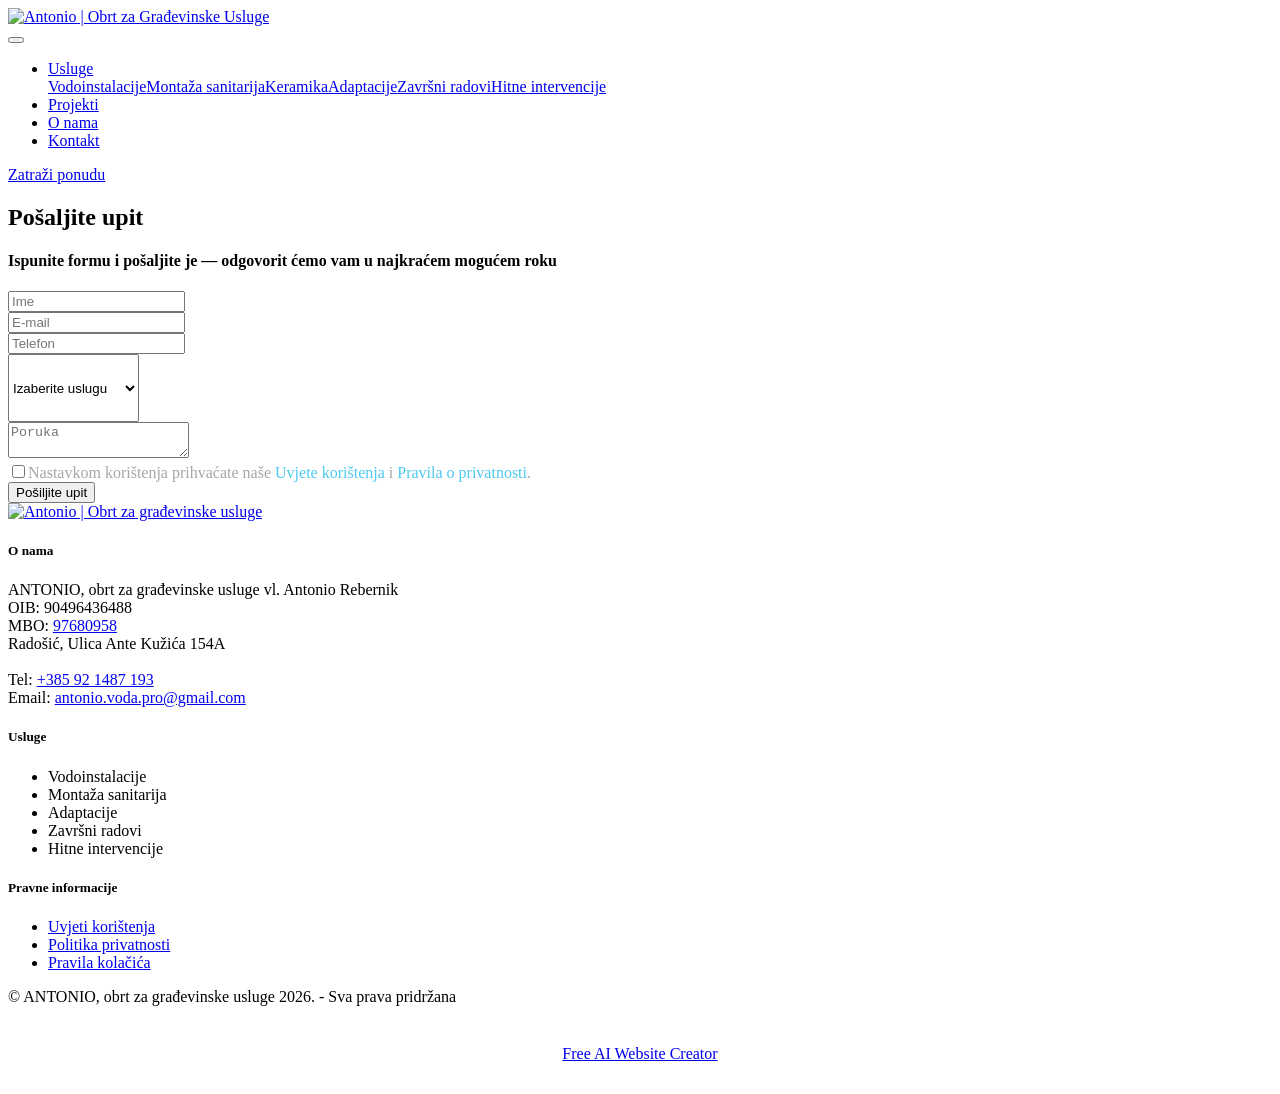
==== kontakt.html @ e512c2a2 "Add files via upload" ====
<!DOCTYPE html>
<html  >
<head>
  <!-- Site made with Mobirise Website Builder v6.1.12, https://mobirise.com -->
  <meta charset="UTF-8">
  <meta http-equiv="X-UA-Compatible" content="IE=edge">
  <meta name="generator" content="Mobirise v6.1.12, mobirise.com">
  <meta name="viewport" content="width=device-width, initial-scale=1, minimum-scale=1">
  <link rel="shortcut icon" href="assets/images/favicon2.svg" type="image/x-icon">
  <meta name="description" content="Kontaktirajte nas za vodoinstalacije, keramiku i adaptacije, od Splita do Šibenika. Pozovite nas ili pošaljite upit – odgovaramo brzo, besplatna procjena.">
  
  
  <title>Kontakt | Antonio - Građevinske usluge, vodoinstalacije, keramika i kompletne adaptacije</title>
  <link rel="stylesheet" href="assets/web/assets/mobirise-icons2/mobirise2.css">
  <link rel="stylesheet" href="assets/bootstrap/css/bootstrap.min.css">
  <link rel="stylesheet" href="assets/web/assets/gdpr-plugin/gdpr-styles.css">
  <link rel="stylesheet" href="assets/animatecss/animate.css">
  <link rel="stylesheet" href="assets/dropdown/css/style.css">
  <link rel="stylesheet" href="assets/socicon/css/styles.css">
  <link rel="stylesheet" href="assets/theme/css/style.css">
  <link rel="preload" href="https://fonts.googleapis.com/css?family=Jost:100,200,300,400,500,600,700,800,900,100i,200i,300i,400i,500i,600i,700i,800i,900i&display=swap" as="style" onload="this.onload=null;this.rel='stylesheet'">
  <noscript><link rel="stylesheet" href="https://fonts.googleapis.com/css?family=Jost:100,200,300,400,500,600,700,800,900,100i,200i,300i,400i,500i,600i,700i,800i,900i&display=swap"></noscript>
  <link rel="preload" as="style" href="assets/mobirise/css/mbr-additional.css?v=GSb7uT"><link rel="stylesheet" href="assets/mobirise/css/mbr-additional.css?v=GSb7uT" type="text/css">

  
  
  
</head>
<body>
  
  <section data-bs-version="5.1" class="menu menu6 cid-vfQd8qtDej" once="menu" id="menu06-13">
	

	<nav class="navbar navbar-dropdown opacityScrollOff navbar-fixed-top navbar-expand-lg">
		<div class="container">
			<div class="navbar-brand">
				<span class="navbar-logo">
					<a href="index.html">
						<img src="assets/images/main-logo-simple-no-stroke-2-white-description.svg" alt="Antonio | Obrt za Građevinske Usluge" style="height: 3rem;">
					</a>
				</span>
				
			</div>
			<button class="navbar-toggler" type="button" data-toggle="collapse" data-bs-toggle="collapse" data-target="#navbarSupportedContent" data-bs-target="#navbarSupportedContent" aria-controls="navbarNavAltMarkup" aria-expanded="false" aria-label="Toggle navigation">
				<div class="hamburger">
					<span></span>
					<span></span>
					<span></span>
					<span></span>
				</div>
			</button>
			<div class="collapse navbar-collapse opacityScrollOff" id="navbarSupportedContent">
				<ul class="navbar-nav nav-dropdown" data-app-modern-menu="true"><li class="nav-item dropdown">
						<a class="nav-link link text-white text-primary dropdown-toggle show display-4" href="index.html#article11-8" data-toggle="dropdown-submenu" data-bs-toggle="dropdown" data-bs-auto-close="outside" aria-expanded="false">Usluge<br></a><div class="dropdown-menu show" aria-labelledby="dropdown-453" data-bs-popper="none"><a class="text-white text-primary dropdown-item display-4" href="index.html#pricing02-7">Vodoinstalacije</a><a class="text-white text-primary dropdown-item display-4" href="index.html#pricing02-7">Montaža sanitarija</a><a class="text-white text-primary dropdown-item display-4" href="index.html#pricing02-7">Keramika</a><a class="text-white text-primary dropdown-item display-4" href="index.html#pricing02-7" aria-expanded="false">Adaptacije</a><a class="text-white text-primary dropdown-item display-4" href="index.html#pricing02-7">Završni radovi</a><a class="text-white text-primary dropdown-item display-4" href="index.html#pricing02-7">Hitne intervencije</a></div>
					</li>
					<li class="nav-item">
						<a class="nav-link link text-white text-primary display-4" href="uskoro.html" aria-expanded="false">Projekti</a>
					</li>
					<li class="nav-item">
						<a class="nav-link link text-white text-primary display-4" href="index.html#footer4-6">O nama</a>
					</li><li class="nav-item"><a class="nav-link link text-white text-primary display-4" href="kontakt.html">Kontakt</a></li></ul>
				<div class="icons-menu">
					<a class="iconfont-wrapper" href="tel:+385921487193">
						<span class="p-2 mbr-iconfont mobi-mbri-phone mobi-mbri"></span>
					</a>
					<a class="iconfont-wrapper" href="https://wa.me/385921487193">
						<span class="p-2 mbr-iconfont socicon-whatsapp socicon"></span>
					</a>
					<a class="iconfont-wrapper" href="mailto:antonio.voda.pro@gmail.com">
						<span class="p-2 mbr-iconfont mobi-mbri-letter mobi-mbri"></span>
					</a>
					
				</div>
				<div class="navbar-buttons mbr-section-btn"><a class="btn btn-primary display-4" href="https://mobiri.se">Zatraži ponudu</a></div>
			</div>
		</div>
	</nav>
</section>

<section data-bs-version="5.1" class="form5 cid-vfPHFAt8PH" id="form02-p">
    
    
    <div class="container">
        <div class="row justify-content-center">
            <div class="col-12 content-head">
                <div class="mbr-section-head mb-5">
                    <h2 class="mbr-section-title mbr-fonts-style align-center mb-0 display-1"><strong>Pošaljite upit</strong></h2>
                    <h4 class="mbr-section-subtitle mbr-fonts-style align-center mb-0 mt-4 display-7">Ispunite formu i pošaljite je — odgovorit ćemo vam u najkraćem mogućem roku</h4>
                </div>
            </div>
        </div>
        <div class="row justify-content-center">
            <div class="col-lg-8 mx-auto mbr-form" data-form-type="formoid">
                <form action="https://formspree.io/f/mkopprjq" method="POST" class="mbr-form form-with-styler">
                    <div class="row">
                        <div hidden="hidden" data-form-alert="" class="alert alert-success col-12">Vaša poruka je poslana! Odgovorit ćemo vam u najkraćem mogućem roku</div>
                        <div hidden="hidden" data-form-alert-danger="" class="alert alert-danger col-12">
                            Oops...! some problem!
                        </div>
                    </div>
                    <div class="dragArea row">
                        <div class="col-md col-sm-6 form-group mb-3" data-for="name">
                            <input type="text" name="name" placeholder="Ime" data-form-field="name" class="form-control" value="" id="name-form02-p">
                        </div>
                        <div class="col-md col-sm-6 form-group mb-3" data-for="email">
                            <input type="email" name="email" placeholder="E-mail" data-form-field="email" class="form-control" value="" id="email-form02-p">
                        </div>
                        <div class="col-12 form-group mb-3" data-for="phone">
                            <input type="tel" name="phone" placeholder="Telefon" data-form-field="phone" class="form-control" value="" id="phone-form02-p">
                        </div>
                        <div class="col-12 form-group mb-3" data-for="usluga">
                            <select name="usluga" placeholder="Usluga" data-form-field="usluga" class="form-control" value="" id="usluga-form02-p" style="height: 67.5px">
                                <option value="default" disabled selected>Izaberite uslugu</option>
                                <option value="Vodoinstalacije">Vodoinstalacije</option>
                                <option value="Montaža sanitarije">Montaža sanitarija</option>
                                <option value="Keramika">Keramika</option>
                                <option value="Adaptacija">Adaptacija</option>
                                <option value="Završni radovi">Završni radovi</option>
                            </select>
                        </div>
                        <div class="col-12 form-group mb-3" data-for="textarea">
                            <textarea name="textarea" placeholder="Poruka" data-form-field="textarea" class="form-control" id="textarea-form02-p"></textarea>
                        </div>
                        <span class="gdpr-block">
                            <label><span class="textGDPR display-7" style="color: #a7a7a7"><input type="checkbox" name="gdpr" id="gdpr-form02-p" required="">Nastavkom korištenja prihvaćate naše <a style="color: #4cc9f0; text-decoration: none;" href="uvjeti-koristenja.html">Uvjete korištenja</a> i <a style="color: #4cc9f0; text-decoration: none;" href="privatnost.html">Pravila o privatnosti</a>.</span></label>
                        </span>
                        <div class="col-lg-12 col-md-12 col-sm-12 align-center mbr-section-btn"><button type="submit" class="btn btn-primary display-7">Pošiljite upit</button></div>
                    </div>
                    <input type="hidden" name="_next" value="index.html">
				    <input type="hidden" name="_subject" value="Antonio Voda - Upit">
				    <input type="hidden" name="_replyto" value="email">
                </form>
            </div>
        </div>
    </div>
</section>

<section data-bs-version="5.1" class="footer4 cid-vfPmTUb1UZ" once="footers" id="footer4-o">

    

    
    
    <div class="container">
        <div class="row mbr-white">
            <div class="col-6 col-lg-3">
                <div class="media-wrap col-md-12 col-12">
                    <a href="index.html">
                        <img src="assets/images/main-logo-simple-no-stroke-2-white-description.svg" alt="Antonio | Obrt za građevinske usluge">
                    </a>
                </div>
            </div>
            <div class="col-12 col-md-6 col-lg-3">
                <h5 class="mbr-section-subtitle mbr-fonts-style mb-2 display-7">
                    <strong>O nama</strong></h5>
                <p class="mbr-text mbr-fonts-style mb-4 display-4">ANTONIO, obrt za građevinske usluge vl. Antonio Rebernik<br>OIB: 90496436488<br>MBO: <a href="https://pretrazivac-obrta.gov.hr/detalji.htm?id=1774368" class="text-primary" target="_blank">97680958</a><br>Radošić, Ulica Ante Kužića 154A<br><br>Tel: <a href="tel:+385921487193" class="text-primary">+385 92 1487 193</a><br>Email: <a href="mailto:antonio.voda.pro@gmail.com" class="text-primary">antonio.voda.pro@gmail.com</a></p>
                
                
            </div>
            <div class="col-12 col-md-6 col-lg-3">
                <h5 class="mbr-section-subtitle mbr-fonts-style mb-2 display-7">
                    <strong>Usluge</strong></h5>
                <ul class="list mbr-fonts-style display-4">
                    <li class="mbr-text item-wrap">Vodoinstalacije</li><li class="mbr-text item-wrap">Montaža sanitarija</li><li class="mbr-text item-wrap">Adaptacije</li><li class="mbr-text item-wrap">Završni radovi</li><li class="mbr-text item-wrap">Hitne intervencije</li>
                </ul>
            </div>
            <div class="col-12 col-md-6 col-lg-3">
                <h5 class="mbr-section-subtitle mbr-fonts-style mb-2 display-7">
                    <strong>Pravne informacije</strong></h5>
                <ul class="list mbr-fonts-style display-4">
                    <li class="mbr-text item-wrap"><a href="uvjeti-koristenja.html" class="text-primary">Uvjeti korištenja</a></li><li class="mbr-text item-wrap"><a href="privatnost.html" class="text-primary">Politika privatnosti</a></li><li class="mbr-text item-wrap"><a href="kolacici.html" class="text-primary">Pravila kolačića</a></li>
                </ul>
            </div>
            <div class="col-12 mt-4">
                <p class="mbr-text mb-0 mbr-fonts-style copyright align-center display-7">
                    © ANTONIO, obrt za građevinske usluge 2026. - Sva prava pridržana
                </p>
            </div>
        </div>
    </div>
</section><section class="display-7" style="padding: 0;align-items: center;justify-content: center;flex-wrap: wrap;    align-content: center;display: flex;position: relative;height: 4rem;"><a href="https://mobiri.se/" style="flex: 1 1;height: 4rem;position: absolute;width: 100%;z-index: 1;"><img alt="" style="height: 4rem;" src="[data-uri]"></a><p style="margin: 0;text-align: center;" class="display-7">&#8204;</p><a style="z-index:1" href="https://mobirise.com/builder/ai-website-creator.html">Free AI Website Creator</a></section><script type="text/plain" data-src="assets/bootstrap/js/bootstrap.bundle.min.js"></script><script src="assets/web/assets/cookies-alert-plugin/cookies-alert-core.js"></script><script src="assets/web/assets/cookies-alert-plugin/cookies-alert-script.js"></script><script type="text/plain" data-src="assets/smoothscroll/smooth-scroll.js"></script><script type="text/plain" data-src="assets/ytplayer/index.js"></script><script type="text/plain" data-src="assets/dropdown/js/navbar-dropdown.js"></script><script type="text/plain" data-src="assets/theme/js/script.js"></script><script type="text/plain" data-src="assets/formoid/formoid.min.js"></script>
  
  
<input name="cookieData" type="hidden" data-cookie-cookiesAlertType='2' data-cookie-customDialogSelector='null' data-cookie-colorText='#bbbbbb' data-cookie-colorBg='rgb(13, 27, 42)' data-cookie-opacityOverlay='0' data-cookie-bgOpacity='100' data-cookie-textButton='Prihvati' data-cookie-rejectText='Odbij' data-cookie-colorButton='#2e8de8' data-cookie-rejectColor='#ffffff' data-cookie-colorLink='#4cc9f0' data-cookie-underlineLink='true' data-cookie-text="Koristimo kolačiće kako bismo vam pružili najbolje iskustvo kako je navedeno u <a href='kolacici.html'>pravilima o kolačićima</a>. Odbijanje kolačića može učiniti neke značajke nedostupnima.">
    <input name="animation" type="hidden">
  </body>
</html>
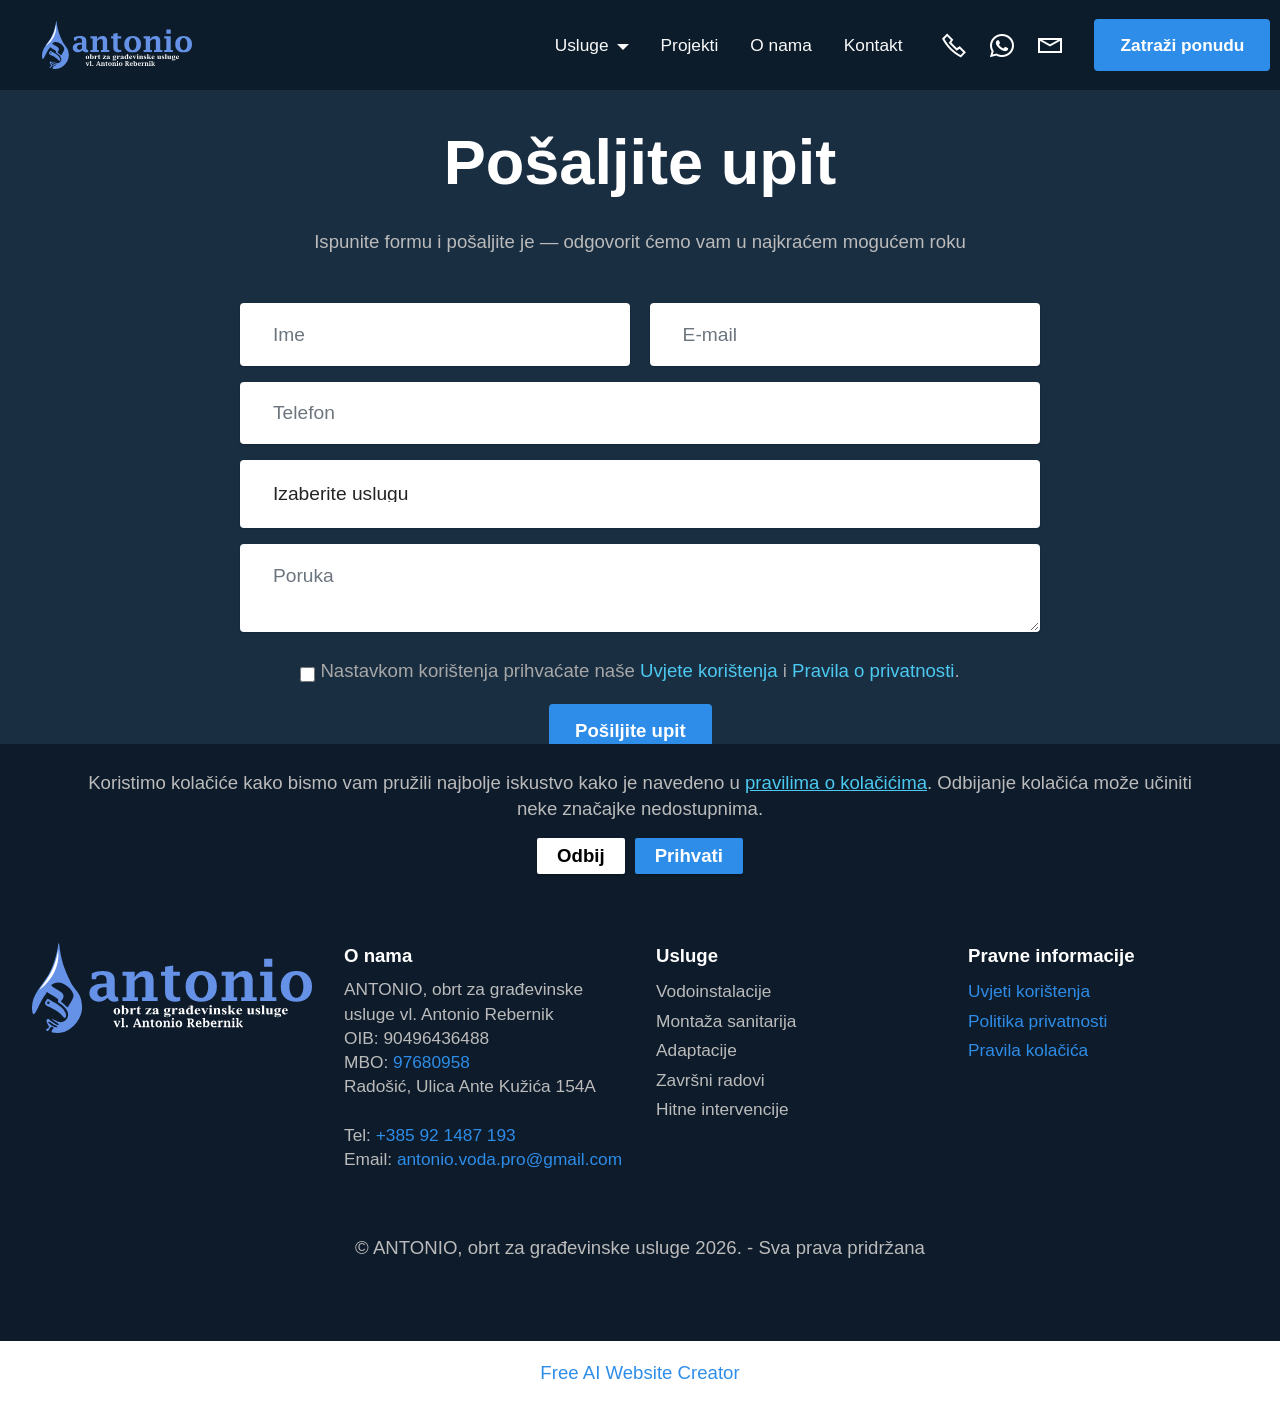
==== commit 2455aed5: "Update kontakt.html" ====
--- a/kontakt.html
+++ b/kontakt.html
@@ -178,10 +178,20 @@
             </div>
         </div>
     </div>
-</section><section class="display-7" style="padding: 0;align-items: center;justify-content: center;flex-wrap: wrap;    align-content: center;display: flex;position: relative;height: 4rem;"><a href="https://mobiri.se/" style="flex: 1 1;height: 4rem;position: absolute;width: 100%;z-index: 1;"><img alt="" style="height: 4rem;" src="[data-uri]"></a><p style="margin: 0;text-align: center;" class="display-7">&#8204;</p><a style="z-index:1" href="https://mobirise.com/builder/ai-website-creator.html">Free AI Website Creator</a></section><script type="text/plain" data-src="assets/bootstrap/js/bootstrap.bundle.min.js"></script><script src="assets/web/assets/cookies-alert-plugin/cookies-alert-core.js"></script><script src="assets/web/assets/cookies-alert-plugin/cookies-alert-script.js"></script><script type="text/plain" data-src="assets/smoothscroll/smooth-scroll.js"></script><script type="text/plain" data-src="assets/ytplayer/index.js"></script><script type="text/plain" data-src="assets/dropdown/js/navbar-dropdown.js"></script><script type="text/plain" data-src="assets/theme/js/script.js"></script><script type="text/plain" data-src="assets/formoid/formoid.min.js"></script>
+</section>
+<section class="display-7" style="padding: 0;align-items: center;justify-content: center;flex-wrap: wrap;    align-content: center;display: flex;position: relative;height: 4rem;"><a href="https://mobiri.se/" style="flex: 1 1;height: 4rem;position: absolute;width: 100%;z-index: 1;"><img alt="" style="height: 4rem;" src="[data-uri]"></a><p style="margin: 0;text-align: center;" class="display-7">&#8204;</p><a style="z-index:1" href="https://mobirise.com/builder/ai-website-creator.html">Free AI Website Creator</a></section>
+
+<script type="text/plain" data-src="assets/bootstrap/js/bootstrap.bundle.min.js"></script>
+<script src="assets/web/assets/cookies-alert-plugin/cookies-alert-core.js"></script>
+<script src="assets/web/assets/cookies-alert-plugin/cookies-alert-script.js"></script>
+<script type="text/plain" data-src="assets/smoothscroll/smooth-scroll.js"></script>
+<script type="text/plain" data-src="assets/ytplayer/index.js"></script>
+<script type="text/plain" data-src="assets/dropdown/js/navbar-dropdown.js"></script>
+<script type="text/plain" data-src="assets/theme/js/script.js"></script>
+<!--<script type="text/plain" data-src="assets/formoid/formoid.min.js"></script>-->
   
   
 <input name="cookieData" type="hidden" data-cookie-cookiesAlertType='2' data-cookie-customDialogSelector='null' data-cookie-colorText='#bbbbbb' data-cookie-colorBg='rgb(13, 27, 42)' data-cookie-opacityOverlay='0' data-cookie-bgOpacity='100' data-cookie-textButton='Prihvati' data-cookie-rejectText='Odbij' data-cookie-colorButton='#2e8de8' data-cookie-rejectColor='#ffffff' data-cookie-colorLink='#4cc9f0' data-cookie-underlineLink='true' data-cookie-text="Koristimo kolačiće kako bismo vam pružili najbolje iskustvo kako je navedeno u <a href='kolacici.html'>pravilima o kolačićima</a>. Odbijanje kolačića može učiniti neke značajke nedostupnima.">
     <input name="animation" type="hidden">
   </body>
-</html>+</html>
--- a/assets/web/assets/mobirise-icons2/mobirise2.css
+++ b/assets/web/assets/mobirise-icons2/mobirise2.css
@@ -0,0 +1,499 @@
+@font-face {
+  font-family: 'Moririse2';
+  font-display: swap;
+  src:  url('mobirise2.eot?f2bix4');
+  src:  url('mobirise2.eot?f2bix4#iefix') format('embedded-opentype'),
+    url('mobirise2.woff2?f2bix4') format('woff2'),
+    url('mobirise2.woff?f2bix4') format('woff'),
+    url('mobirise2.ttf?f2bix4') format('truetype'),
+    url('mobirise2.svg?f2bix4#mobirise2') format('svg');
+  font-weight: normal;
+  font-style: normal;
+}
+
+[class^="mobi-"], [class*=" mobi-"] {
+  /* use !important to prevent issues with browser extensions that change fonts */
+  font-family: 'Moririse2' !important;
+  speak: none;
+  font-style: normal;
+  font-weight: normal;
+  font-variant: normal;
+  text-transform: none;
+  line-height: 1;
+
+  /* Better Font Rendering =========== */
+  -webkit-font-smoothing: antialiased;
+  -moz-osx-font-smoothing: grayscale;
+}
+
+.mobi-mbri-add-submenu:before {
+  content: "\e900";
+}
+.mobi-mbri-alert:before {
+  content: "\e901";
+}
+.mobi-mbri-align-center:before {
+  content: "\e902";
+}
+.mobi-mbri-align-justify:before {
+  content: "\e903";
+}
+.mobi-mbri-align-left:before {
+  content: "\e904";
+}
+.mobi-mbri-align-right:before {
+  content: "\e905";
+}
+.mobi-mbri-android:before {
+  content: "\e906";
+}
+.mobi-mbri-apple:before {
+  content: "\e907";
+}
+.mobi-mbri-arrow-down:before {
+  content: "\e908";
+}
+.mobi-mbri-arrow-next:before {
+  content: "\e909";
+}
+.mobi-mbri-arrow-prev:before {
+  content: "\e90a";
+}
+.mobi-mbri-arrow-up:before {
+  content: "\e90b";
+}
+.mobi-mbri-bold:before {
+  content: "\e90c";
+}
+.mobi-mbri-bookmark:before {
+  content: "\e90d";
+}
+.mobi-mbri-bootstrap:before {
+  content: "\e90e";
+}
+.mobi-mbri-briefcase:before {
+  content: "\e90f";
+}
+.mobi-mbri-browse:before {
+  content: "\e910";
+}
+.mobi-mbri-bulleted-list:before {
+  content: "\e911";
+}
+.mobi-mbri-calendar:before {
+  content: "\e912";
+}
+.mobi-mbri-camera:before {
+  content: "\e913";
+}
+.mobi-mbri-cart-add:before {
+  content: "\e914";
+}
+.mobi-mbri-cart-full:before {
+  content: "\e915";
+}
+.mobi-mbri-cash:before {
+  content: "\e916";
+}
+.mobi-mbri-change-style:before {
+  content: "\e917";
+}
+.mobi-mbri-chat:before {
+  content: "\e918";
+}
+.mobi-mbri-clock:before {
+  content: "\e919";
+}
+.mobi-mbri-close:before {
+  content: "\e91a";
+}
+.mobi-mbri-cloud:before {
+  content: "\e91b";
+}
+.mobi-mbri-code:before {
+  content: "\e91c";
+}
+.mobi-mbri-contact-form:before {
+  content: "\e91d";
+}
+.mobi-mbri-credit-card:before {
+  content: "\e91e";
+}
+.mobi-mbri-cursor-click:before {
+  content: "\e91f";
+}
+.mobi-mbri-cust-feedback:before {
+  content: "\e920";
+}
+.mobi-mbri-database:before {
+  content: "\e921";
+}
+.mobi-mbri-delivery:before {
+  content: "\e922";
+}
+.mobi-mbri-desktop:before {
+  content: "\e923";
+}
+.mobi-mbri-devices:before {
+  content: "\e924";
+}
+.mobi-mbri-down:before {
+  content: "\e925";
+}
+.mobi-mbri-download-2:before {
+  content: "\e926";
+}
+.mobi-mbri-download:before {
+  content: "\e927";
+}
+.mobi-mbri-drag-n-drop-2:before {
+  content: "\e928";
+}
+.mobi-mbri-drag-n-drop:before {
+  content: "\e929";
+}
+.mobi-mbri-edit-2:before {
+  content: "\e92a";
+}
+.mobi-mbri-edit:before {
+  content: "\e92b";
+}
+.mobi-mbri-error:before {
+  content: "\e92c";
+}
+.mobi-mbri-extension:before {
+  content: "\e92d";
+}
+.mobi-mbri-features:before {
+  content: "\e92e";
+}
+.mobi-mbri-file:before {
+  content: "\e92f";
+}
+.mobi-mbri-flag:before {
+  content: "\e930";
+}
+.mobi-mbri-folder:before {
+  content: "\e931";
+}
+.mobi-mbri-gift:before {
+  content: "\e932";
+}
+.mobi-mbri-github:before {
+  content: "\e933";
+}
+.mobi-mbri-globe-2:before {
+  content: "\e934";
+}
+.mobi-mbri-globe:before {
+  content: "\e935";
+}
+.mobi-mbri-growing-chart:before {
+  content: "\e936";
+}
+.mobi-mbri-hearth:before {
+  content: "\e937";
+}
+.mobi-mbri-help:before {
+  content: "\e938";
+}
+.mobi-mbri-home:before {
+  content: "\e939";
+}
+.mobi-mbri-hot-cup:before {
+  content: "\e93a";
+}
+.mobi-mbri-idea:before {
+  content: "\e93b";
+}
+.mobi-mbri-image-gallery:before {
+  content: "\e93c";
+}
+.mobi-mbri-image-slider:before {
+  content: "\e93d";
+}
+.mobi-mbri-info:before {
+  content: "\e93e";
+}
+.mobi-mbri-italic:before {
+  content: "\e93f";
+}
+.mobi-mbri-key:before {
+  content: "\e940";
+}
+.mobi-mbri-laptop:before {
+  content: "\e941";
+}
+.mobi-mbri-layers:before {
+  content: "\e942";
+}
+.mobi-mbri-left-right:before {
+  content: "\e943";
+}
+.mobi-mbri-left:before {
+  content: "\e944";
+}
+.mobi-mbri-letter:before {
+  content: "\e945";
+}
+.mobi-mbri-like:before {
+  content: "\e946";
+}
+.mobi-mbri-link:before {
+  content: "\e947";
+}
+.mobi-mbri-lock:before {
+  content: "\e948";
+}
+.mobi-mbri-login:before {
+  content: "\e949";
+}
+.mobi-mbri-logout:before {
+  content: "\e94a";
+}
+.mobi-mbri-magic-stick:before {
+  content: "\e94b";
+}
+.mobi-mbri-map-pin:before {
+  content: "\e94c";
+}
+.mobi-mbri-menu:before {
+  content: "\e94d";
+}
+.mobi-mbri-mobile-2:before {
+  content: "\e94e";
+}
+.mobi-mbri-mobile-horizontal:before {
+  content: "\e94f";
+}
+.mobi-mbri-mobile:before {
+  content: "\e950";
+}
+.mobi-mbri-mobirise:before {
+  content: "\e951";
+}
+.mobi-mbri-more-horizontal:before {
+  content: "\e952";
+}
+.mobi-mbri-more-vertical:before {
+  content: "\e953";
+}
+.mobi-mbri-music:before {
+  content: "\e954";
+}
+.mobi-mbri-new-file:before {
+  content: "\e955";
+}
+.mobi-mbri-numbered-list:before {
+  content: "\e956";
+}
+.mobi-mbri-opened-folder:before {
+  content: "\e957";
+}
+.mobi-mbri-pages:before {
+  content: "\e958";
+}
+.mobi-mbri-paper-plane:before {
+  content: "\e959";
+}
+.mobi-mbri-paperclip:before {
+  content: "\e95a";
+}
+.mobi-mbri-phone:before {
+  content: "\e95b";
+}
+.mobi-mbri-photo:before {
+  content: "\e95c";
+}
+.mobi-mbri-photos:before {
+  content: "\e95d";
+}
+.mobi-mbri-pin:before {
+  content: "\e95e";
+}
+.mobi-mbri-play:before {
+  content: "\e95f";
+}
+.mobi-mbri-plus:before {
+  content: "\e960";
+}
+.mobi-mbri-preview:before {
+  content: "\e961";
+}
+.mobi-mbri-print:before {
+  content: "\e962";
+}
+.mobi-mbri-protect:before {
+  content: "\e963";
+}
+.mobi-mbri-question:before {
+  content: "\e964";
+}
+.mobi-mbri-quote-left:before {
+  content: "\e965";
+}
+.mobi-mbri-quote-right:before {
+  content: "\e966";
+}
+.mobi-mbri-redo:before {
+  content: "\e967";
+}
+.mobi-mbri-refresh:before {
+  content: "\e968";
+}
+.mobi-mbri-responsive-2:before {
+  content: "\e969";
+}
+.mobi-mbri-responsive:before {
+  content: "\e96a";
+}
+.mobi-mbri-right:before {
+  content: "\e96b";
+}
+.mobi-mbri-rocket:before {
+  content: "\e96c";
+}
+.mobi-mbri-sad-face:before {
+  content: "\e96d";
+}
+.mobi-mbri-sale:before {
+  content: "\e96e";
+}
+.mobi-mbri-save:before {
+  content: "\e96f";
+}
+.mobi-mbri-search:before {
+  content: "\e970";
+}
+.mobi-mbri-setting-2:before {
+  content: "\e971";
+}
+.mobi-mbri-setting-3:before {
+  content: "\e972";
+}
+.mobi-mbri-setting:before {
+  content: "\e973";
+}
+.mobi-mbri-share:before {
+  content: "\e974";
+}
+.mobi-mbri-shopping-bag:before {
+  content: "\e975";
+}
+.mobi-mbri-shopping-basket:before {
+  content: "\e976";
+}
+.mobi-mbri-shopping-cart:before {
+  content: "\e977";
+}
+.mobi-mbri-sites:before {
+  content: "\e978";
+}
+.mobi-mbri-smile-face:before {
+  content: "\e979";
+}
+.mobi-mbri-speed:before {
+  content: "\e97a";
+}
+.mobi-mbri-star:before {
+  content: "\e97b";
+}
+.mobi-mbri-success:before {
+  content: "\e97c";
+}
+.mobi-mbri-sun:before {
+  content: "\e97d";
+}
+.mobi-mbri-sun2:before {
+  content: "\e97e";
+}
+.mobi-mbri-tablet-vertical:before {
+  content: "\e97f";
+}
+.mobi-mbri-tablet:before {
+  content: "\e980";
+}
+.mobi-mbri-target:before {
+  content: "\e981";
+}
+.mobi-mbri-timer:before {
+  content: "\e982";
+}
+.mobi-mbri-to-ftp:before {
+  content: "\e983";
+}
+.mobi-mbri-to-local-drive:before {
+  content: "\e984";
+}
+.mobi-mbri-touch-swipe:before {
+  content: "\e985";
+}
+.mobi-mbri-touch:before {
+  content: "\e986";
+}
+.mobi-mbri-trash:before {
+  content: "\e987";
+}
+.mobi-mbri-underline:before {
+  content: "\e988";
+}
+.mobi-mbri-undo:before {
+  content: "\e989";
+}
+.mobi-mbri-unlink:before {
+  content: "\e98a";
+}
+.mobi-mbri-unlock:before {
+  content: "\e98b";
+}
+.mobi-mbri-up-down:before {
+  content: "\e98c";
+}
+.mobi-mbri-up:before {
+  content: "\e98d";
+}
+.mobi-mbri-update:before {
+  content: "\e98e";
+}
+.mobi-mbri-upload-2:before {
+  content: "\e98f";
+}
+.mobi-mbri-upload:before {
+  content: "\e990";
+}
+.mobi-mbri-user-2:before {
+  content: "\e991";
+}
+.mobi-mbri-user:before {
+  content: "\e992";
+}
+.mobi-mbri-users:before {
+  content: "\e993";
+}
+.mobi-mbri-video-play:before {
+  content: "\e994";
+}
+.mobi-mbri-video:before {
+  content: "\e995";
+}
+.mobi-mbri-watch:before {
+  content: "\e996";
+}
+.mobi-mbri-website-theme-2:before {
+  content: "\e997";
+}
+.mobi-mbri-website-theme:before {
+  content: "\e998";
+}
+.mobi-mbri-wifi:before {
+  content: "\e999";
+}
+.mobi-mbri-windows:before {
+  content: "\e99a";
+}
+.mobi-mbri-zoom-in:before {
+  content: "\e99b";
+}
+.mobi-mbri-zoom-out:before {
+  content: "\e99c";
+}
--- a/assets/web/assets/gdpr-plugin/gdpr-styles.css
+++ b/assets/web/assets/gdpr-plugin/gdpr-styles.css
@@ -0,0 +1,27 @@
+.gdpr-block {
+    padding: 10px;
+    font-size: 14px;
+    display: block;
+    width: 100%;
+    text-align: center;
+}
+.gdpr-block.covert {
+	display: none;
+}
+.textGDPR {
+    position: relative;
+}
+.gdpr-block label span.textGDPR input[name='gdpr']{
+    width: 15px;
+    height: 15px;
+    margin: 0;
+    position: absolute;
+    top: 3px;
+    left: -20px;
+}
+.gdpr-block label {
+    color: #a7a7a7;
+    vertical-align: middle;
+    user-select: none;
+    margin-bottom: 0;
+}
--- a/assets/dropdown/css/style.css
+++ b/assets/dropdown/css/style.css
@@ -0,0 +1,265 @@
+.navbar-dropdown {
+  left: 0;
+  padding: 0;
+  position: absolute;
+  right: 0;
+  top: 0;
+  transition: all 0.45s ease;
+  z-index: 1030;
+  background: #282828; }
+  .navbar-dropdown .navbar-logo {
+    margin-right: 0.8rem;
+    transition: margin 0.3s ease-in-out;
+    vertical-align: middle; }
+    .navbar-dropdown .navbar-logo img {
+      height: 3.125rem;
+      transition: all 0.3s ease-in-out; }
+    .navbar-dropdown .navbar-logo.mbr-iconfont {
+      font-size: 3.125rem;
+      line-height: 3.125rem; }
+  .navbar-dropdown .navbar-caption {
+    font-weight: 700;
+    white-space: normal;
+    vertical-align: -4px;
+    line-height: 3.125rem !important; }
+    .navbar-dropdown .navbar-caption, .navbar-dropdown .navbar-caption:hover {
+      color: inherit;
+      text-decoration: none; }
+  .navbar-dropdown .mbr-iconfont + .navbar-caption {
+    vertical-align: -1px; }
+  .navbar-dropdown.navbar-fixed-top {
+    position: fixed; }
+  .navbar-dropdown .navbar-brand span {
+    vertical-align: -4px; }
+  .navbar-dropdown.bg-color.transparent {
+    background: none; }
+  .navbar-dropdown.navbar-short .navbar-brand {
+    padding: 0.625rem 0; }
+    .navbar-dropdown.navbar-short .navbar-brand span {
+      vertical-align: -1px; }
+  .navbar-dropdown.navbar-short .navbar-caption {
+    line-height: 2.375rem !important;
+    vertical-align: -2px; }
+  .navbar-dropdown.navbar-short .navbar-logo {
+    margin-right: 0.5rem; }
+    .navbar-dropdown.navbar-short .navbar-logo img {
+      height: 2.375rem; }
+    .navbar-dropdown.navbar-short .navbar-logo.mbr-iconfont {
+      font-size: 2.375rem;
+      line-height: 2.375rem; }
+  .navbar-dropdown.navbar-short .mbr-table-cell {
+    height: 3.625rem; }
+  .navbar-dropdown .navbar-close {
+    left: 0.6875rem;
+    position: fixed;
+    top: 0.75rem;
+    z-index: 1000; }
+  .navbar-dropdown .hamburger-icon {
+    content: "";
+    display: inline-block;
+    vertical-align: middle;
+    width: 16px;
+    -webkit-box-shadow: 0 -6px 0 1px #282828,0 0 0 1px #282828,0 6px 0 1px #282828;
+    -moz-box-shadow: 0 -6px 0 1px #282828,0 0 0 1px #282828,0 6px 0 1px #282828;
+    box-shadow: 0 -6px 0 1px #282828,0 0 0 1px #282828,0 6px 0 1px #282828; }
+
+.dropdown-menu .dropdown-toggle[data-toggle="dropdown-submenu"]::after {
+  border-bottom: 0.35em solid transparent;
+  border-left: 0.35em solid;
+  border-right: 0;
+  border-top: 0.35em solid transparent;
+  margin-left: 0.3rem; }
+
+.dropdown-menu .dropdown-item:focus {
+  outline: 0; }
+
+.nav-dropdown {
+  font-size: 0.75rem;
+  font-weight: 500;
+  height: auto !important; }
+  .nav-dropdown .nav-btn {
+    padding-left: 1rem; }
+  .nav-dropdown .link {
+    margin: .667em 1.667em;
+    font-weight: 500;
+    padding: 0;
+    transition: color .2s ease-in-out; }
+    .nav-dropdown .link.dropdown-toggle {
+      margin-right: 2.583em; }
+      .nav-dropdown .link.dropdown-toggle::after {
+        margin-left: .25rem;
+        border-top: 0.35em solid;
+        border-right: 0.35em solid transparent;
+        border-left: 0.35em solid transparent;
+        border-bottom: 0; }
+      .nav-dropdown .link.dropdown-toggle[aria-expanded="true"] {
+        margin: 0;
+        padding: 0.667em 3.263em  0.667em 1.667em; }
+  .nav-dropdown .link::after,
+  .nav-dropdown .dropdown-item::after {
+    color: inherit; }
+  .nav-dropdown .btn {
+    font-size: 0.75rem;
+    font-weight: 700;
+    letter-spacing: 0;
+    margin-bottom: 0;
+    padding-left: 1.25rem;
+    padding-right: 1.25rem; }
+  .nav-dropdown .dropdown-menu {
+    border-radius: 0;
+    border: 0;
+    left: 0;
+    margin: 0;
+    padding-bottom: 1.25rem;
+    padding-top: 1.25rem;
+    position: relative; }
+  .nav-dropdown .dropdown-submenu {
+    margin-left: 0.125rem;
+    top: 0; }
+  .nav-dropdown .dropdown-item {
+    font-weight: 500;
+    line-height: 2;
+    padding: 0.3846em 4.615em 0.3846em 1.5385em;
+    position: relative;
+    transition: color .2s ease-in-out, background-color .2s ease-in-out; }
+    .nav-dropdown .dropdown-item::after {
+      margin-top: -0.3077em;
+      position: absolute;
+      right: 1.1538em;
+      top: 50%; }
+    .nav-dropdown .dropdown-item:focus, .nav-dropdown .dropdown-item:hover {
+      background: none; }
+
+@media (max-width: 767px) {
+  .nav-dropdown.navbar-toggleable-sm {
+    bottom: 0;
+    display: none;
+    left: 0;
+    overflow-x: hidden;
+    position: fixed;
+    top: 0;
+    transform: translateX(-100%);
+    -ms-transform: translateX(-100%);
+    -webkit-transform: translateX(-100%);
+    width: 18.75rem;
+    z-index: 999; } }
+.nav-dropdown.navbar-toggleable-xl {
+  bottom: 0;
+  display: none;
+  left: 0;
+  overflow-x: hidden;
+  position: fixed;
+  top: 0;
+  transform: translateX(-100%);
+  -ms-transform: translateX(-100%);
+  -webkit-transform: translateX(-100%);
+  width: 18.75rem;
+  z-index: 999; }
+
+.nav-dropdown-sm {
+  display: block !important;
+  overflow-x: hidden;
+  overflow: auto;
+  padding-top: 3.875rem; }
+  .nav-dropdown-sm::after {
+    content: "";
+    display: block;
+    height: 3rem;
+    width: 100%; }
+  .nav-dropdown-sm.collapse.in ~ .navbar-close {
+    display: block !important; }
+  .nav-dropdown-sm.collapsing, .nav-dropdown-sm.collapse.in {
+    transform: translateX(0);
+    -ms-transform: translateX(0);
+    -webkit-transform: translateX(0);
+    transition: all 0.25s ease-out;
+    -webkit-transition: all 0.25s ease-out;
+    background: #282828; }
+  .nav-dropdown-sm.collapsing[aria-expanded="false"] {
+    transform: translateX(-100%);
+    -ms-transform: translateX(-100%);
+    -webkit-transform: translateX(-100%); }
+  .nav-dropdown-sm .nav-item {
+    display: block;
+    margin-left: 0 !important;
+    padding-left: 0; }
+  .nav-dropdown-sm .link,
+  .nav-dropdown-sm .dropdown-item {
+    border-top: 1px dotted rgba(255, 255, 255, 0.1);
+    font-size: 0.8125rem;
+    line-height: 1.6;
+    margin: 0 !important;
+    padding: 0.875rem 2.4rem 0.875rem 1.5625rem !important;
+    position: relative;
+    white-space: normal; }
+    .nav-dropdown-sm .link:focus, .nav-dropdown-sm .link:hover,
+    .nav-dropdown-sm .dropdown-item:focus,
+    .nav-dropdown-sm .dropdown-item:hover {
+      background: rgba(0, 0, 0, 0.2) !important;
+      color: #c0a375; }
+  .nav-dropdown-sm .nav-btn {
+    position: relative;
+    padding: 1.5625rem 1.5625rem 0 1.5625rem; }
+    .nav-dropdown-sm .nav-btn::before {
+      border-top: 1px dotted rgba(255, 255, 255, 0.1);
+      content: "";
+      left: 0;
+      position: absolute;
+      top: 0;
+      width: 100%; }
+    .nav-dropdown-sm .nav-btn + .nav-btn {
+      padding-top: 0.625rem; }
+      .nav-dropdown-sm .nav-btn + .nav-btn::before {
+        display: none; }
+  .nav-dropdown-sm .btn {
+    padding: 0.625rem 0; }
+  .nav-dropdown-sm .dropdown-toggle[data-toggle="dropdown-submenu"]::after {
+    margin-left: .25rem;
+    border-top: 0.35em solid;
+    border-right: 0.35em solid transparent;
+    border-left: 0.35em solid transparent;
+    border-bottom: 0; }
+  .nav-dropdown-sm .dropdown-toggle[data-toggle="dropdown-submenu"][aria-expanded="true"]::after {
+    border-top: 0;
+    border-right: 0.35em solid transparent;
+    border-left: 0.35em solid transparent;
+    border-bottom: 0.35em solid; }
+  .nav-dropdown-sm .dropdown-menu {
+    margin: 0;
+    padding: 0;
+    position: relative;
+    top: 0;
+    left: 0;
+    width: 100%;
+    border: 0;
+    float: none;
+    border-radius: 0;
+    background: none; }
+  .nav-dropdown-sm .dropdown-submenu {
+    left: 100%;
+    margin-left: 0.125rem;
+    margin-top: -1.25rem;
+    top: 0; }
+
+.navbar-toggleable-sm .nav-dropdown .dropdown-menu {
+  position: absolute; }
+
+.navbar-toggleable-sm .nav-dropdown .dropdown-submenu {
+  left: 100%;
+  margin-left: 0.125rem;
+  margin-top: -1.25rem;
+  top: 0; }
+
+.navbar-toggleable-sm.opened .nav-dropdown .dropdown-menu {
+  position: relative; }
+
+.navbar-toggleable-sm.opened .nav-dropdown .dropdown-submenu {
+  left: 0;
+  margin-left: 00rem;
+  margin-top: 0rem;
+  top: 0; }
+
+.is-builder .nav-dropdown.collapsing {
+  transition: none !important; }
+
+
--- a/assets/socicon/css/styles.css
+++ b/assets/socicon/css/styles.css
@@ -0,0 +1,940 @@
+@charset "UTF-8";
+
+@font-face {
+  font-family: 'Socicon';
+  src:  url('../fonts/socicon.eot');
+  src:  url('../fonts/socicon.eot?#iefix') format('embedded-opentype'),
+    url('../fonts/socicon.woff2') format('woff2'),
+    url('../fonts/socicon.ttf') format('truetype'),
+    url('../fonts/socicon.woff') format('woff'),
+    url('../fonts/socicon.svg#socicon') format('svg');
+  font-weight: normal;
+  font-style: normal;
+  font-display: swap;
+}
+
+[data-icon]:before {
+  font-family: "socicon" !important;
+  content: attr(data-icon);
+  font-style: normal !important;
+  font-weight: normal !important;
+  font-variant: normal !important;
+  text-transform: none !important;
+  speak: none;
+  line-height: 1;
+  -webkit-font-smoothing: antialiased;
+  -moz-osx-font-smoothing: grayscale;
+}
+
+[class^="socicon-"], [class*=" socicon-"] {
+  /* use !important to prevent issues with browser extensions that change fonts */
+  font-family: 'Socicon' !important;
+  speak: none;
+  font-style: normal;
+  font-weight: normal;
+  font-variant: normal;
+  text-transform: none;
+  line-height: 1;
+
+  /* Better Font Rendering =========== */
+  -webkit-font-smoothing: antialiased;
+  -moz-osx-font-smoothing: grayscale;
+}
+
+.socicon-500px:before {
+  content: "\e000";
+}
+.socicon-8tracks:before {
+  content: "\e001";
+}
+.socicon-airbnb:before {
+  content: "\e002";
+}
+.socicon-alliance:before {
+  content: "\e003";
+}
+.socicon-amazon:before {
+  content: "\e004";
+}
+.socicon-amplement:before {
+  content: "\e005";
+}
+.socicon-android:before {
+  content: "\e006";
+}
+.socicon-angellist:before {
+  content: "\e007";
+}
+.socicon-apple:before {
+  content: "\e008";
+}
+.socicon-appnet:before {
+  content: "\e009";
+}
+.socicon-baidu:before {
+  content: "\e00a";
+}
+.socicon-bandcamp:before {
+  content: "\e00b";
+}
+.socicon-battlenet:before {
+  content: "\e00c";
+}
+.socicon-mixer:before {
+  content: "\e00d";
+}
+.socicon-bebee:before {
+  content: "\e00e";
+}
+.socicon-bebo:before {
+  content: "\e00f";
+}
+.socicon-behance:before {
+  content: "\e010";
+}
+.socicon-blizzard:before {
+  content: "\e011";
+}
+.socicon-blogger:before {
+  content: "\e012";
+}
+.socicon-buffer:before {
+  content: "\e013";
+}
+.socicon-chrome:before {
+  content: "\e014";
+}
+.socicon-coderwall:before {
+  content: "\e015";
+}
+.socicon-curse:before {
+  content: "\e016";
+}
+.socicon-dailymotion:before {
+  content: "\e017";
+}
+.socicon-deezer:before {
+  content: "\e018";
+}
+.socicon-delicious:before {
+  content: "\e019";
+}
+.socicon-deviantart:before {
+  content: "\e01a";
+}
+.socicon-diablo:before {
+  content: "\e01b";
+}
+.socicon-digg:before {
+  content: "\e01c";
+}
+.socicon-discord:before {
+  content: "\e01d";
+}
+.socicon-disqus:before {
+  content: "\e01e";
+}
+.socicon-douban:before {
+  content: "\e01f";
+}
+.socicon-draugiem:before {
+  content: "\e020";
+}
+.socicon-dribbble:before {
+  content: "\e021";
+}
+.socicon-drupal:before {
+  content: "\e022";
+}
+.socicon-ebay:before {
+  content: "\e023";
+}
+.socicon-ello:before {
+  content: "\e024";
+}
+.socicon-endomodo:before {
+  content: "\e025";
+}
+.socicon-envato:before {
+  content: "\e026";
+}
+.socicon-etsy:before {
+  content: "\e027";
+}
+.socicon-facebook:before {
+  content: "\e028";
+}
+.socicon-feedburner:before {
+  content: "\e029";
+}
+.socicon-filmweb:before {
+  content: "\e02a";
+}
+.socicon-firefox:before {
+  content: "\e02b";
+}
+.socicon-flattr:before {
+  content: "\e02c";
+}
+.socicon-flickr:before {
+  content: "\e02d";
+}
+.socicon-formulr:before {
+  content: "\e02e";
+}
+.socicon-forrst:before {
+  content: "\e02f";
+}
+.socicon-foursquare:before {
+  content: "\e030";
+}
+.socicon-friendfeed:before {
+  content: "\e031";
+}
+.socicon-github:before {
+  content: "\e032";
+}
+.socicon-goodreads:before {
+  content: "\e033";
+}
+.socicon-google:before {
+  content: "\e034";
+}
+.socicon-googlescholar:before {
+  content: "\e035";
+}
+.socicon-googlegroups:before {
+  content: "\e036";
+}
+.socicon-googlephotos:before {
+  content: "\e037";
+}
+.socicon-googleplus:before {
+  content: "\e038";
+}
+.socicon-grooveshark:before {
+  content: "\e039";
+}
+.socicon-hackerrank:before {
+  content: "\e03a";
+}
+.socicon-hearthstone:before {
+  content: "\e03b";
+}
+.socicon-hellocoton:before {
+  content: "\e03c";
+}
+.socicon-heroes:before {
+  content: "\e03d";
+}
+.socicon-smashcast:before {
+  content: "\e03e";
+}
+.socicon-horde:before {
+  content: "\e03f";
+}
+.socicon-houzz:before {
+  content: "\e040";
+}
+.socicon-icq:before {
+  content: "\e041";
+}
+.socicon-identica:before {
+  content: "\e042";
+}
+.socicon-imdb:before {
+  content: "\e043";
+}
+.socicon-instagram:before {
+  content: "\e044";
+}
+.socicon-issuu:before {
+  content: "\e045";
+}
+.socicon-istock:before {
+  content: "\e046";
+}
+.socicon-itunes:before {
+  content: "\e047";
+}
+.socicon-keybase:before {
+  content: "\e048";
+}
+.socicon-lanyrd:before {
+  content: "\e049";
+}
+.socicon-lastfm:before {
+  content: "\e04a";
+}
+.socicon-line:before {
+  content: "\e04b";
+}
+.socicon-linkedin:before {
+  content: "\e04c";
+}
+.socicon-livejournal:before {
+  content: "\e04d";
+}
+.socicon-lyft:before {
+  content: "\e04e";
+}
+.socicon-macos:before {
+  content: "\e04f";
+}
+.socicon-mail:before {
+  content: "\e050";
+}
+.socicon-medium:before {
+  content: "\e051";
+}
+.socicon-meetup:before {
+  content: "\e052";
+}
+.socicon-mixcloud:before {
+  content: "\e053";
+}
+.socicon-modelmayhem:before {
+  content: "\e054";
+}
+.socicon-mumble:before {
+  content: "\e055";
+}
+.socicon-myspace:before {
+  content: "\e056";
+}
+.socicon-newsvine:before {
+  content: "\e057";
+}
+.socicon-nintendo:before {
+  content: "\e058";
+}
+.socicon-npm:before {
+  content: "\e059";
+}
+.socicon-odnoklassniki:before {
+  content: "\e05a";
+}
+.socicon-openid:before {
+  content: "\e05b";
+}
+.socicon-opera:before {
+  content: "\e05c";
+}
+.socicon-outlook:before {
+  content: "\e05d";
+}
+.socicon-overwatch:before {
+  content: "\e05e";
+}
+.socicon-patreon:before {
+  content: "\e05f";
+}
+.socicon-paypal:before {
+  content: "\e060";
+}
+.socicon-periscope:before {
+  content: "\e061";
+}
+.socicon-persona:before {
+  content: "\e062";
+}
+.socicon-pinterest:before {
+  content: "\e063";
+}
+.socicon-play:before {
+  content: "\e064";
+}
+.socicon-player:before {
+  content: "\e065";
+}
+.socicon-playstation:before {
+  content: "\e066";
+}
+.socicon-pocket:before {
+  content: "\e067";
+}
+.socicon-qq:before {
+  content: "\e068";
+}
+.socicon-quora:before {
+  content: "\e069";
+}
+.socicon-raidcall:before {
+  content: "\e06a";
+}
+.socicon-ravelry:before {
+  content: "\e06b";
+}
+.socicon-reddit:before {
+  content: "\e06c";
+}
+.socicon-renren:before {
+  content: "\e06d";
+}
+.socicon-researchgate:before {
+  content: "\e06e";
+}
+.socicon-residentadvisor:before {
+  content: "\e06f";
+}
+.socicon-reverbnation:before {
+  content: "\e070";
+}
+.socicon-rss:before {
+  content: "\e071";
+}
+.socicon-sharethis:before {
+  content: "\e072";
+}
+.socicon-skype:before {
+  content: "\e073";
+}
+.socicon-slideshare:before {
+  content: "\e074";
+}
+.socicon-smugmug:before {
+  content: "\e075";
+}
+.socicon-snapchat:before {
+  content: "\e076";
+}
+.socicon-songkick:before {
+  content: "\e077";
+}
+.socicon-soundcloud:before {
+  content: "\e078";
+}
+.socicon-spotify:before {
+  content: "\e079";
+}
+.socicon-stackexchange:before {
+  content: "\e07a";
+}
+.socicon-stackoverflow:before {
+  content: "\e07b";
+}
+.socicon-starcraft:before {
+  content: "\e07c";
+}
+.socicon-stayfriends:before {
+  content: "\e07d";
+}
+.socicon-steam:before {
+  content: "\e07e";
+}
+.socicon-storehouse:before {
+  content: "\e07f";
+}
+.socicon-strava:before {
+  content: "\e080";
+}
+.socicon-streamjar:before {
+  content: "\e081";
+}
+.socicon-stumbleupon:before {
+  content: "\e082";
+}
+.socicon-swarm:before {
+  content: "\e083";
+}
+.socicon-teamspeak:before {
+  content: "\e084";
+}
+.socicon-teamviewer:before {
+  content: "\e085";
+}
+.socicon-technorati:before {
+  content: "\e086";
+}
+.socicon-telegram:before {
+  content: "\e087";
+}
+.socicon-tripadvisor:before {
+  content: "\e088";
+}
+.socicon-tripit:before {
+  content: "\e089";
+}
+.socicon-triplej:before {
+  content: "\e08a";
+}
+.socicon-tumblr:before {
+  content: "\e08b";
+}
+.socicon-twitch:before {
+  content: "\e08c";
+}
+.socicon-twitter:before {
+  content: "\e08d";
+}
+.socicon-uber:before {
+  content: "\e08e";
+}
+.socicon-ventrilo:before {
+  content: "\e08f";
+}
+.socicon-viadeo:before {
+  content: "\e090";
+}
+.socicon-viber:before {
+  content: "\e091";
+}
+.socicon-viewbug:before {
+  content: "\e092";
+}
+.socicon-vimeo:before {
+  content: "\e093";
+}
+.socicon-vine:before {
+  content: "\e094";
+}
+.socicon-vkontakte:before {
+  content: "\e095";
+}
+.socicon-warcraft:before {
+  content: "\e096";
+}
+.socicon-wechat:before {
+  content: "\e097";
+}
+.socicon-weibo:before {
+  content: "\e098";
+}
+.socicon-whatsapp:before {
+  content: "\e099";
+}
+.socicon-wikipedia:before {
+  content: "\e09a";
+}
+.socicon-windows:before {
+  content: "\e09b";
+}
+.socicon-wordpress:before {
+  content: "\e09c";
+}
+.socicon-wykop:before {
+  content: "\e09d";
+}
+.socicon-xbox:before {
+  content: "\e09e";
+}
+.socicon-xing:before {
+  content: "\e09f";
+}
+.socicon-yahoo:before {
+  content: "\e0a0";
+}
+.socicon-yammer:before {
+  content: "\e0a1";
+}
+.socicon-yandex:before {
+  content: "\e0a2";
+}
+.socicon-yelp:before {
+  content: "\e0a3";
+}
+.socicon-younow:before {
+  content: "\e0a4";
+}
+.socicon-youtube:before {
+  content: "\e0a5";
+}
+.socicon-zapier:before {
+  content: "\e0a6";
+}
+.socicon-zerply:before {
+  content: "\e0a7";
+}
+.socicon-zomato:before {
+  content: "\e0a8";
+}
+.socicon-zynga:before {
+  content: "\e0a9";
+}
+.socicon-bluesky:before {
+  content: "\e0aa";
+}
+.socicon-threads:before {
+  content: "\e0ab";
+}
+.socicon-spreadshirt:before {
+  content: "\e901";
+}
+.socicon-gamejolt:before {
+  content: "\e902";
+}
+.socicon-trello:before {
+  content: "\e903";
+}
+.socicon-tunein:before {
+  content: "\e904";
+}
+.socicon-bloglovin:before {
+  content: "\e905";
+}
+.socicon-gamewisp:before {
+  content: "\e906";
+}
+.socicon-messenger:before {
+  content: "\e907";
+}
+.socicon-pandora:before {
+  content: "\e908";
+}
+.socicon-augment:before {
+  content: "\e909";
+}
+.socicon-bitbucket:before {
+  content: "\e90a";
+}
+.socicon-fyuse:before {
+  content: "\e90b";
+}
+.socicon-yt-gaming:before {
+  content: "\e90c";
+}
+.socicon-sketchfab:before {
+  content: "\e90d";
+}
+.socicon-mobcrush:before {
+  content: "\e90e";
+}
+.socicon-microsoft:before {
+  content: "\e90f";
+}
+.socicon-realtor:before {
+  content: "\e910";
+}
+.socicon-tidal:before {
+  content: "\e911";
+}
+.socicon-qobuz:before {
+  content: "\e912";
+}
+.socicon-natgeo:before {
+  content: "\e913";
+}
+.socicon-mastodon:before {
+  content: "\e914";
+}
+.socicon-unsplash:before {
+  content: "\e915";
+}
+.socicon-homeadvisor:before {
+  content: "\e916";
+}
+.socicon-angieslist:before {
+  content: "\e917";
+}
+.socicon-codepen:before {
+  content: "\e918";
+}
+.socicon-slack:before {
+  content: "\e919";
+}
+.socicon-openaigym:before {
+  content: "\e91a";
+}
+.socicon-logmein:before {
+  content: "\e91b";
+}
+.socicon-fiverr:before {
+  content: "\e91c";
+}
+.socicon-gotomeeting:before {
+  content: "\e91d";
+}
+.socicon-aliexpress:before {
+  content: "\e91e";
+}
+.socicon-guru:before {
+  content: "\e91f";
+}
+.socicon-appstore:before {
+  content: "\e920";
+}
+.socicon-homes:before {
+  content: "\e921";
+}
+.socicon-zoom:before {
+  content: "\e922";
+}
+.socicon-alibaba:before {
+  content: "\e923";
+}
+.socicon-craigslist:before {
+  content: "\e924";
+}
+.socicon-wix:before {
+  content: "\e925";
+}
+.socicon-redfin:before {
+  content: "\e926";
+}
+.socicon-googlecalendar:before {
+  content: "\e927";
+}
+.socicon-shopify:before {
+  content: "\e928";
+}
+.socicon-freelancer:before {
+  content: "\e929";
+}
+.socicon-seedrs:before {
+  content: "\e92a";
+}
+.socicon-bing:before {
+  content: "\e92b";
+}
+.socicon-doodle:before {
+  content: "\e92c";
+}
+.socicon-bonanza:before {
+  content: "\e92d";
+}
+.socicon-squarespace:before {
+  content: "\e92e";
+}
+.socicon-toptal:before {
+  content: "\e92f";
+}
+.socicon-gust:before {
+  content: "\e930";
+}
+.socicon-ask:before {
+  content: "\e931";
+}
+.socicon-trulia:before {
+  content: "\e932";
+}
+.socicon-loomly:before {
+  content: "\e933";
+}
+.socicon-ghost:before {
+  content: "\e934";
+}
+.socicon-upwork:before {
+  content: "\e935";
+}
+.socicon-fundable:before {
+  content: "\e936";
+}
+.socicon-booking:before {
+  content: "\e937";
+}
+.socicon-googlemaps:before {
+  content: "\e938";
+}
+.socicon-zillow:before {
+  content: "\e939";
+}
+.socicon-niconico:before {
+  content: "\e93a";
+}
+.socicon-toneden:before {
+  content: "\e93b";
+}
+.socicon-crunchbase:before {
+  content: "\e93c";
+}
+.socicon-homefy:before {
+  content: "\e93d";
+}
+.socicon-calendly:before {
+  content: "\e93e";
+}
+.socicon-livemaster:before {
+  content: "\e93f";
+}
+.socicon-udemy:before {
+  content: "\e940";
+}
+.socicon-codered:before {
+  content: "\e941";
+}
+.socicon-origin:before {
+  content: "\e942";
+}
+.socicon-nextdoor:before {
+  content: "\e943";
+}
+.socicon-portfolio:before {
+  content: "\e944";
+}
+.socicon-instructables:before {
+  content: "\e945";
+}
+.socicon-gitlab:before {
+  content: "\e946";
+}
+.socicon-hackernews:before {
+  content: "\e947";
+}
+.socicon-smashwords:before {
+  content: "\e948";
+}
+.socicon-kobo:before {
+  content: "\e949";
+}
+.socicon-bookbub:before {
+  content: "\e94a";
+}
+.socicon-mailru:before {
+  content: "\e94b";
+}
+.socicon-moddb:before {
+  content: "\e94c";
+}
+.socicon-indiedb:before {
+  content: "\e94d";
+}
+.socicon-traxsource:before {
+  content: "\e94e";
+}
+.socicon-gamefor:before {
+  content: "\e94f";
+}
+.socicon-pixiv:before {
+  content: "\e950";
+}
+.socicon-myanimelist:before {
+  content: "\e951";
+}
+.socicon-blackberry:before {
+  content: "\e952";
+}
+.socicon-wickr:before {
+  content: "\e953";
+}
+.socicon-spip:before {
+  content: "\e954";
+}
+.socicon-napster:before {
+  content: "\e955";
+}
+.socicon-beatport:before {
+  content: "\e956";
+}
+.socicon-hackerone:before {
+  content: "\e957";
+}
+.socicon-internet:before {
+  content: "\e958";
+}
+.socicon-ubuntu:before {
+  content: "\e959";
+}
+.socicon-artstation:before {
+  content: "\e95a";
+}
+.socicon-invision:before {
+  content: "\e95b";
+}
+.socicon-torial:before {
+  content: "\e95c";
+}
+.socicon-collectorz:before {
+  content: "\e95d";
+}
+.socicon-seenthis:before {
+  content: "\e95e";
+}
+.socicon-googleplaymusic:before {
+  content: "\e95f";
+}
+.socicon-debian:before {
+  content: "\e960";
+}
+.socicon-filmfreeway:before {
+  content: "\e961";
+}
+.socicon-gnome:before {
+  content: "\e962";
+}
+.socicon-itchio:before {
+  content: "\e963";
+}
+.socicon-jamendo:before {
+  content: "\e964";
+}
+.socicon-mix:before {
+  content: "\e965";
+}
+.socicon-sharepoint:before {
+  content: "\e966";
+}
+.socicon-tinder:before {
+  content: "\e967";
+}
+.socicon-windguru:before {
+  content: "\e968";
+}
+.socicon-cdbaby:before {
+  content: "\e969";
+}
+.socicon-elementaryos:before {
+  content: "\e96a";
+}
+.socicon-stage32:before {
+  content: "\e96b";
+}
+.socicon-tiktok:before {
+  content: "\e96c";
+}
+.socicon-gitter:before {
+  content: "\e96d";
+}
+.socicon-letterboxd:before {
+  content: "\e96e";
+}
+.socicon-threema:before {
+  content: "\e96f";
+}
+.socicon-splice:before {
+  content: "\e970";
+}
+.socicon-metapop:before {
+  content: "\e971";
+}
+.socicon-naver:before {
+  content: "\e972";
+}
+.socicon-remote:before {
+  content: "\e973";
+}
+.socicon-flipboard:before {
+  content: "\e974";
+}
+.socicon-googlehangouts:before {
+  content: "\e975";
+}
+.socicon-dlive:before {
+  content: "\e976";
+}
+.socicon-vsco:before {
+  content: "\e977";
+}
+.socicon-stitcher:before {
+  content: "\e978";
+}
+.socicon-avvo:before {
+  content: "\e979";
+}
+.socicon-redbubble:before {
+  content: "\e97a";
+}
+.socicon-society6:before {
+  content: "\e97b";
+}
+.socicon-zazzle:before {
+  content: "\e97c";
+}
+.socicon-eitaa:before {
+  content: "\e97d";
+}
+.socicon-soroush:before {
+  content: "\e97e";
+}
+.socicon-bale:before {
+  content: "\e97f";
+}
--- a/assets/theme/css/style.css
+++ b/assets/theme/css/style.css
@@ -0,0 +1,965 @@
+@charset "UTF-8";
+section {
+  background-color: #ffffff;
+}
+
+body {
+  font-style: normal;
+  line-height: 1.5;
+  font-weight: 400;
+  color: #232323;
+  position: relative;
+}
+
+button {
+  background-color: transparent;
+  border-color: transparent;
+}
+
+.embla__button,
+.carousel-control {
+  background-color: #edefea !important;
+  opacity: 0.8 !important;
+  color: #464845 !important;
+  border-color: #edefea !important;
+}
+
+.carousel .close,
+.modalWindow .close {
+  background-color: #edefea !important;
+  color: #464845 !important;
+  border-color: #edefea !important;
+  opacity: 0.8 !important;
+}
+
+.carousel .close:hover,
+.modalWindow .close:hover {
+  opacity: 1 !important;
+}
+
+.carousel-indicators li {
+  background-color: #edefea !important;
+  border: 2px solid #464845 !important;
+}
+
+.carousel-indicators li:hover,
+.carousel-indicators li:active {
+  opacity: 0.8 !important;
+}
+
+.embla__button:hover,
+.carousel-control:hover {
+  background-color: #edefea !important;
+  opacity: 1 !important;
+}
+
+.modalWindow-video-container {
+  height: 80%;
+}
+
+section,
+.container,
+.container-fluid {
+  position: relative;
+  word-wrap: break-word;
+}
+
+a.mbr-iconfont:hover {
+  text-decoration: none;
+}
+
+.article .lead p,
+.article .lead ul,
+.article .lead ol,
+.article .lead pre,
+.article .lead blockquote {
+  margin-bottom: 0;
+}
+
+a {
+  font-style: normal;
+  font-weight: 400;
+  cursor: pointer;
+}
+a, a:hover {
+  text-decoration: none;
+}
+
+.mbr-section-title {
+  font-style: normal;
+  line-height: 1.3;
+}
+
+.mbr-section-subtitle {
+  line-height: 1.3;
+}
+
+.mbr-text {
+  font-style: normal;
+  line-height: 1.7;
+}
+
+h1,
+h2,
+h3,
+h4,
+h5,
+h6,
+.display-1,
+.display-2,
+.display-4,
+.display-5,
+.display-7,
+span,
+p,
+a {
+  line-height: 1;
+  word-break: break-word;
+  word-wrap: break-word;
+  font-weight: 400;
+}
+
+b,
+strong {
+  font-weight: bold;
+}
+
+input:-webkit-autofill, input:-webkit-autofill:hover, input:-webkit-autofill:focus, input:-webkit-autofill:active {
+  transition-delay: 9999s;
+  -webkit-transition-property: background-color, color;
+  transition-property: background-color, color;
+}
+
+textarea[type=hidden] {
+  display: none;
+}
+
+section {
+  background-position: 50% 50%;
+  background-repeat: no-repeat;
+  background-size: cover;
+}
+section .mbr-background-video,
+section .mbr-background-video-preview {
+  position: absolute;
+  bottom: 0;
+  left: 0;
+  right: 0;
+  top: 0;
+}
+
+.hidden {
+  visibility: hidden;
+}
+
+.mbr-z-index20 {
+  z-index: 20;
+}
+
+/*! Base colors */
+.mbr-white {
+  color: #ffffff;
+}
+
+.mbr-black {
+  color: #111111;
+}
+
+.mbr-bg-white {
+  background-color: #ffffff;
+}
+
+.mbr-bg-black {
+  background-color: #000000;
+}
+
+/*! Text-aligns */
+.align-left {
+  text-align: left;
+}
+
+.align-center {
+  text-align: center;
+}
+
+.align-right {
+  text-align: right;
+}
+
+/*! Font-weight  */
+.mbr-light {
+  font-weight: 300;
+}
+
+.mbr-regular {
+  font-weight: 400;
+}
+
+.mbr-semibold {
+  font-weight: 500;
+}
+
+.mbr-bold {
+  font-weight: 700;
+}
+
+/*! Media  */
+.media-content {
+  flex-basis: 100%;
+}
+
+.media-container-row {
+  display: flex;
+  flex-direction: row;
+  flex-wrap: wrap;
+  justify-content: center;
+  align-content: center;
+  align-items: start;
+}
+.media-container-row .media-size-item {
+  width: 400px;
+}
+
+.media-container-column {
+  display: flex;
+  flex-direction: column;
+  flex-wrap: wrap;
+  justify-content: center;
+  align-content: center;
+  align-items: stretch;
+}
+.media-container-column > * {
+  width: 100%;
+}
+
+@media (min-width: 992px) {
+  .media-container-row {
+    flex-wrap: nowrap;
+  }
+}
+figure {
+  margin-bottom: 0;
+  overflow: hidden;
+}
+
+figure[mbr-media-size] {
+  transition: width 0.1s;
+}
+
+img,
+iframe {
+  display: block;
+  width: 100%;
+}
+
+.card {
+  background-color: transparent;
+  border: none;
+}
+
+.card-box {
+  width: 100%;
+}
+
+.card-img {
+  text-align: center;
+  flex-shrink: 0;
+  -webkit-flex-shrink: 0;
+}
+
+.media {
+  max-width: 100%;
+  margin: 0 auto;
+}
+
+.mbr-figure {
+  align-self: center;
+}
+
+.media-container > div {
+  max-width: 100%;
+}
+
+.mbr-figure img,
+.card-img img {
+  width: 100%;
+}
+
+@media (max-width: 991px) {
+  .media-size-item {
+    width: auto !important;
+  }
+  .media {
+    width: auto;
+  }
+  .mbr-figure {
+    width: 100% !important;
+  }
+}
+/*! Buttons */
+.mbr-section-btn {
+  margin-left: -0.6rem;
+  margin-right: -0.6rem;
+  font-size: 0;
+}
+
+.btn {
+  font-weight: 600;
+  border-width: 1px;
+  font-style: normal;
+  margin: 0.6rem 0.6rem;
+  white-space: normal;
+  transition: all 0.2s ease-in-out;
+  display: inline-flex;
+  align-items: center;
+  justify-content: center;
+  word-break: break-word;
+}
+
+.btn-sm {
+  font-weight: 600;
+  letter-spacing: 0px;
+  transition: all 0.3s ease-in-out;
+}
+
+.btn-md {
+  font-weight: 600;
+  letter-spacing: 0px;
+  transition: all 0.3s ease-in-out;
+}
+
+.btn-lg {
+  font-weight: 600;
+  letter-spacing: 0px;
+  transition: all 0.3s ease-in-out;
+}
+
+.btn-form {
+  margin: 0;
+}
+.btn-form:hover {
+  cursor: pointer;
+}
+
+nav .mbr-section-btn {
+  margin-left: 0rem;
+  margin-right: 0rem;
+}
+
+/*! Btn icon margin */
+.btn .mbr-iconfont,
+.btn.btn-sm .mbr-iconfont {
+  order: 1;
+  cursor: pointer;
+  margin-left: 0.5rem;
+  vertical-align: sub;
+}
+
+.btn.btn-md .mbr-iconfont,
+.btn.btn-md .mbr-iconfont {
+  margin-left: 0.8rem;
+}
+
+.mbr-regular {
+  font-weight: 400;
+}
+
+.mbr-semibold {
+  font-weight: 500;
+}
+
+.mbr-bold {
+  font-weight: 700;
+}
+
+[type=submit] {
+  -webkit-appearance: none;
+}
+
+/*! Full-screen */
+.mbr-fullscreen .mbr-overlay {
+  min-height: 100vh;
+}
+
+.mbr-fullscreen {
+  display: flex;
+  display: -moz-flex;
+  display: -ms-flex;
+  display: -o-flex;
+  align-items: center;
+  min-height: 100vh;
+  padding-top: 3rem;
+  padding-bottom: 3rem;
+}
+
+/*! Map */
+.map {
+  height: 25rem;
+  position: relative;
+}
+.map iframe {
+  width: 100%;
+  height: 100%;
+}
+
+/*! Scroll to top arrow */
+.mbr-arrow-up {
+  bottom: 25px;
+  right: 90px;
+  position: fixed;
+  text-align: right;
+  z-index: 5000;
+  color: #ffffff;
+  font-size: 22px;
+}
+
+.mbr-arrow-up a {
+  background: rgba(0, 0, 0, 0.2);
+  border-radius: 50%;
+  color: #fff;
+  display: inline-block;
+  height: 60px;
+  width: 60px;
+  border: 2px solid #fff;
+  outline-style: none !important;
+  position: relative;
+  text-decoration: none;
+  transition: all 0.3s ease-in-out;
+  cursor: pointer;
+  text-align: center;
+}
+.mbr-arrow-up a:hover {
+  background-color: rgba(0, 0, 0, 0.4);
+}
+.mbr-arrow-up a i {
+  line-height: 60px;
+}
+
+.mbr-arrow-up-icon {
+  display: block;
+  color: #fff;
+}
+
+.mbr-arrow-up-icon::before {
+  content: "›";
+  display: inline-block;
+  font-family: serif;
+  font-size: 22px;
+  line-height: 1;
+  font-style: normal;
+  position: relative;
+  top: 6px;
+  left: -4px;
+  transform: rotate(-90deg);
+}
+
+/*! Arrow Down */
+.mbr-arrow {
+  position: absolute;
+  bottom: 45px;
+  left: 50%;
+  width: 60px;
+  height: 60px;
+  cursor: pointer;
+  background-color: rgba(80, 80, 80, 0.5);
+  border-radius: 50%;
+  transform: translateX(-50%);
+}
+@media (max-width: 767px) {
+  .mbr-arrow {
+    display: none;
+  }
+}
+.mbr-arrow > a {
+  display: inline-block;
+  text-decoration: none;
+  outline-style: none;
+  animation: arrowdown 1.7s ease-in-out infinite;
+  color: #ffffff;
+}
+.mbr-arrow > a > i {
+  position: absolute;
+  top: -2px;
+  left: 15px;
+  font-size: 2rem;
+}
+
+#scrollToTop a i::before {
+  content: "";
+  position: absolute;
+  display: block;
+  border-bottom: 2.5px solid #fff;
+  border-left: 2.5px solid #fff;
+  width: 27.8%;
+  height: 27.8%;
+  left: 50%;
+  top: 51%;
+  transform: translateY(-30%) translateX(-50%) rotate(135deg);
+}
+
+@keyframes arrowdown {
+  0% {
+    transform: translateY(0px);
+  }
+  50% {
+    transform: translateY(-5px);
+  }
+  100% {
+    transform: translateY(0px);
+  }
+}
+@media (max-width: 500px) {
+  .mbr-arrow-up {
+    left: 0;
+    right: 0;
+    text-align: center;
+  }
+}
+/*Gradients animation*/
+@keyframes gradient-animation {
+  from {
+    background-position: 0% 100%;
+    animation-timing-function: ease-in-out;
+  }
+  to {
+    background-position: 100% 0%;
+    animation-timing-function: ease-in-out;
+  }
+}
+.bg-gradient {
+  background-size: 200% 200%;
+  animation: gradient-animation 5s infinite alternate;
+  -webkit-animation: gradient-animation 5s infinite alternate;
+}
+
+.menu .navbar-brand {
+  display: -webkit-flex;
+}
+.menu .navbar-brand span {
+  display: flex;
+  display: -webkit-flex;
+}
+.menu .navbar-brand .navbar-caption-wrap {
+  display: -webkit-flex;
+}
+.menu .navbar-brand .navbar-logo img {
+  display: -webkit-flex;
+  width: auto;
+}
+@media (min-width: 768px) and (max-width: 991px) {
+  .menu .navbar-toggleable-sm .navbar-nav {
+    display: -ms-flexbox;
+  }
+}
+@media (max-width: 991px) {
+  .menu .navbar-collapse {
+    max-height: 93.5vh;
+  }
+  .menu .navbar-collapse.show {
+    overflow: auto;
+  }
+}
+@media (min-width: 992px) {
+  .menu .navbar-nav.nav-dropdown {
+    display: -webkit-flex;
+  }
+  .menu .navbar-toggleable-sm .navbar-collapse {
+    display: -webkit-flex !important;
+  }
+  .menu .collapsed .navbar-collapse {
+    max-height: 93.5vh;
+  }
+  .menu .collapsed .navbar-collapse.show {
+    overflow: auto;
+  }
+}
+@media (max-width: 767px) {
+  .menu .navbar-collapse {
+    max-height: 80vh;
+  }
+}
+
+.nav-link .mbr-iconfont {
+  margin-right: 0.5rem;
+}
+
+.navbar {
+  display: -webkit-flex;
+  -webkit-flex-wrap: wrap;
+  -webkit-align-items: center;
+  -webkit-justify-content: space-between;
+}
+
+.navbar-collapse {
+  -webkit-flex-basis: 100%;
+  -webkit-flex-grow: 1;
+  -webkit-align-items: center;
+}
+
+.nav-dropdown .link {
+  padding: 0.667em 1.667em !important;
+  margin: 0 !important;
+}
+
+.nav {
+  display: -webkit-flex;
+  -webkit-flex-wrap: wrap;
+}
+
+.row {
+  display: -webkit-flex;
+  -webkit-flex-wrap: wrap;
+}
+
+.justify-content-center {
+  -webkit-justify-content: center;
+}
+
+.form-inline {
+  display: -webkit-flex;
+}
+
+.card-wrapper {
+  -webkit-flex: 1;
+}
+
+.carousel-control {
+  z-index: 10;
+  display: -webkit-flex;
+}
+
+.carousel-controls {
+  display: -webkit-flex;
+}
+
+.media {
+  display: -webkit-flex;
+}
+
+.form-group:focus {
+  outline: none;
+}
+
+.jq-selectbox__select {
+  padding: 7px 0;
+  position: relative;
+}
+
+.jq-selectbox__dropdown {
+  overflow: hidden;
+  border-radius: 10px;
+  position: absolute;
+  top: 100%;
+  left: 0 !important;
+  width: 100% !important;
+}
+
+.jq-selectbox__trigger-arrow {
+  right: 0;
+  transform: translateY(-50%);
+}
+
+.jq-selectbox li {
+  padding: 1.07em 0.5em;
+}
+
+input[type=range] {
+  padding-left: 0 !important;
+  padding-right: 0 !important;
+}
+
+.modal-dialog,
+.modal-content {
+  height: 100%;
+}
+
+.modal-dialog .carousel-inner {
+  height: calc(100vh - 1.75rem);
+}
+@media (max-width: 575px) {
+  .modal-dialog .carousel-inner {
+    height: calc(100vh - 1rem);
+  }
+}
+
+.carousel-item {
+  text-align: center;
+}
+
+.carousel-item img {
+  margin: auto;
+}
+
+.navbar-toggler {
+  align-self: flex-start;
+  padding: 0.25rem 0.75rem;
+  font-size: 1.25rem;
+  line-height: 1;
+  background: transparent;
+  border: 1px solid transparent;
+  border-radius: 0.25rem;
+}
+
+.navbar-toggler:focus,
+.navbar-toggler:hover {
+  text-decoration: none;
+  box-shadow: none;
+}
+
+.navbar-toggler-icon {
+  display: inline-block;
+  width: 1.5em;
+  height: 1.5em;
+  vertical-align: middle;
+  content: "";
+  background: no-repeat center center;
+  background-size: 100% 100%;
+}
+
+.navbar-toggler-left {
+  position: absolute;
+  left: 1rem;
+}
+
+.navbar-toggler-right {
+  position: absolute;
+  right: 1rem;
+}
+
+.card-img {
+  width: auto;
+}
+
+.menu .navbar.collapsed:not(.beta-menu) {
+  flex-direction: column;
+}
+
+.carousel-item.active,
+.carousel-item-next,
+.carousel-item-prev {
+  display: flex;
+}
+
+.note-air-layout .dropup .dropdown-menu,
+.note-air-layout .navbar-fixed-bottom .dropdown .dropdown-menu {
+  bottom: initial !important;
+}
+
+html,
+body {
+  height: auto;
+  min-height: 100vh;
+}
+
+.dropup .dropdown-toggle::after {
+  display: none;
+}
+
+.form-asterisk {
+  font-family: initial;
+  position: absolute;
+  top: -2px;
+  font-weight: normal;
+}
+
+.form-control-label {
+  position: relative;
+  cursor: pointer;
+  margin-bottom: 0.357em;
+  padding: 0;
+}
+
+.alert {
+  color: #ffffff;
+  border-radius: 0;
+  border: 0;
+  font-size: 1.1rem;
+  line-height: 1.5;
+  margin-bottom: 1.875rem;
+  padding: 1.25rem;
+  position: relative;
+  text-align: center;
+}
+.alert.alert-form::after {
+  background-color: inherit;
+  bottom: -7px;
+  content: "";
+  display: block;
+  height: 14px;
+  left: 50%;
+  margin-left: -7px;
+  position: absolute;
+  transform: rotate(45deg);
+  width: 14px;
+}
+
+.form-control {
+  background-color: #ffffff;
+  background-clip: border-box;
+  color: #232323;
+  line-height: 1rem !important;
+  height: auto;
+  padding: 1.2rem 2rem;
+  transition: border-color 0.25s ease 0s;
+  border: 1px solid transparent !important;
+  border-radius: 4px;
+  box-shadow: rgba(0, 0, 0, 0.07) 0px 1px 1px 0px, rgba(0, 0, 0, 0.07) 0px 1px 3px 0px, rgba(0, 0, 0, 0.03) 0px 0px 0px 1px;
+}
+.form-active .form-control:invalid {
+  border-color: red;
+}
+
+.row > * {
+  padding-right: 1rem;
+  padding-left: 1rem;
+}
+
+form .row {
+  margin-left: -0.6rem;
+  margin-right: -0.6rem;
+}
+form .row [class*=col] {
+  padding-left: 0.6rem;
+  padding-right: 0.6rem;
+}
+
+form .mbr-section-btn {
+  padding-left: 0.6rem;
+  padding-right: 0.6rem;
+}
+
+form .form-check-input {
+  margin-top: 0.5;
+}
+
+textarea.form-control {
+  line-height: 1.5rem !important;
+}
+
+.form-group {
+  margin-bottom: 1.2rem;
+}
+
+.form-control,
+form .btn {
+  min-height: 48px;
+}
+
+.gdpr-block label span.textGDPR input[name=gdpr] {
+  top: 7px;
+}
+
+.form-control:focus {
+  box-shadow: none;
+}
+
+:focus {
+  outline: none;
+}
+
+.mbr-overlay {
+  background-color: #000;
+  bottom: 0;
+  left: 0;
+  opacity: 0.5;
+  position: absolute;
+  right: 0;
+  top: 0;
+  z-index: 0;
+  pointer-events: none;
+}
+
+blockquote {
+  font-style: italic;
+  padding: 3rem;
+  font-size: 1.09rem;
+  position: relative;
+  border-left: 3px solid;
+}
+
+ul,
+ol,
+pre,
+blockquote {
+  margin-bottom: 2.3125rem;
+}
+
+.mt-4 {
+  margin-top: 2rem !important;
+}
+
+.mb-4 {
+  margin-bottom: 2rem !important;
+}
+
+.container,
+.container-fluid {
+  padding-left: 16px;
+  padding-right: 16px;
+}
+
+.row {
+  margin-left: -16px;
+  margin-right: -16px;
+}
+.row > [class*=col] {
+  padding-left: 16px;
+  padding-right: 16px;
+}
+
+@media (min-width: 992px) {
+  .container-fluid {
+    padding-left: 32px;
+    padding-right: 32px;
+  }
+}
+@media (max-width: 991px) {
+  .mbr-container {
+    padding-left: 16px;
+    padding-right: 16px;
+  }
+}
+.app-video-wrapper > img {
+  opacity: 1;
+}
+
+.app-video-wrapper {
+  background: transparent;
+}
+
+.item {
+  position: relative;
+}
+
+.dropdown-menu .dropdown-menu {
+  left: 100%;
+}
+
+.dropdown-item + .dropdown-menu {
+  display: none;
+}
+
+.dropdown-item:hover + .dropdown-menu,
+.dropdown-menu:hover {
+  display: block;
+}
+
+@media (min-aspect-ratio: 16/9) {
+  .mbr-video-foreground {
+    height: 300% !important;
+    top: -100% !important;
+  }
+}
+@media (max-aspect-ratio: 16/9) {
+  .mbr-video-foreground {
+    width: 300% !important;
+    left: -100% !important;
+  }
+}.engine {
+	position: absolute;
+	text-indent: -2400px;
+	text-align: center;
+	padding: 0;
+	top: 0;
+	left: -2400px;
+}
--- a/assets/mobirise/css/mbr-additional.css
+++ b/assets/mobirise/css/mbr-additional.css
@@ -0,0 +1,5567 @@
+.btn {
+  border-width: 2px;
+}
+img,
+.card-wrap,
+.card-wrapper,
+.video-wrapper,
+.mbr-figure iframe,
+.google-map iframe,
+.slide-content,
+.plan,
+.card,
+.item-wrapper,
+.item-wrapper .mbr-overlay {
+  border-radius: 0 !important;
+}
+.video-wrapper {
+  overflow: hidden;
+}
+body {
+  font-family: Inter Tight;
+}
+.display-1 {
+  font-family: 'Jost', sans-serif;
+  font-size: 4.6rem;
+  line-height: 1;
+}
+.display-1 > .mbr-iconfont {
+  font-size: 5.75rem;
+}
+.display-2 {
+  font-family: 'Jost', sans-serif;
+  font-size: 3rem;
+  line-height: 1;
+}
+.display-2 > .mbr-iconfont {
+  font-size: 3.75rem;
+}
+.display-4 {
+  font-family: 'Jost', sans-serif;
+  font-size: 1.1rem;
+  line-height: 1.5;
+}
+.display-4 > .mbr-iconfont {
+  font-size: 1.375rem;
+}
+.display-5 {
+  font-family: 'Jost', sans-serif;
+  font-size: 2rem;
+  line-height: 1.5;
+}
+.display-5 > .mbr-iconfont {
+  font-size: 2.5rem;
+}
+.display-7 {
+  font-family: 'Jost', sans-serif;
+  font-size: 1.2rem;
+  line-height: 1.3;
+}
+.display-7 > .mbr-iconfont {
+  font-size: 1.5rem;
+}
+/* ---- Fluid typography for mobile devices ---- */
+/* 1.4 - font scale ratio ( bootstrap == 1.42857 ) */
+/* 100vw - current viewport width */
+/* (48 - 20)  48 == 48rem == 768px, 20 == 20rem == 320px(minimal supported viewport) */
+/* 0.65 - min scale variable, may vary */
+@media (max-width: 992px) {
+  .display-1 {
+    font-size: 3.68rem;
+  }
+}
+@media (max-width: 768px) {
+  .display-1 {
+    font-size: 3.22rem;
+    font-size: calc( 2.26rem + (4.6 - 2.26) * ((100vw - 20rem) / (48 - 20)));
+    line-height: calc( 1.1 * (2.26rem + (4.6 - 2.26) * ((100vw - 20rem) / (48 - 20))));
+  }
+  .display-2 {
+    font-size: 2.4rem;
+    font-size: calc( 1.7rem + (3 - 1.7) * ((100vw - 20rem) / (48 - 20)));
+    line-height: calc( 1.3 * (1.7rem + (3 - 1.7) * ((100vw - 20rem) / (48 - 20))));
+  }
+  .display-4 {
+    font-size: 0.88rem;
+    font-size: calc( 1.0350000000000001rem + (1.1 - 1.0350000000000001) * ((100vw - 20rem) / (48 - 20)));
+    line-height: calc( 1.4 * (1.0350000000000001rem + (1.1 - 1.0350000000000001) * ((100vw - 20rem) / (48 - 20))));
+  }
+  .display-5 {
+    font-size: 1.6rem;
+    font-size: calc( 1.35rem + (2 - 1.35) * ((100vw - 20rem) / (48 - 20)));
+    line-height: calc( 1.4 * (1.35rem + (2 - 1.35) * ((100vw - 20rem) / (48 - 20))));
+  }
+  .display-7 {
+    font-size: 0.96rem;
+    font-size: calc( 1.07rem + (1.2 - 1.07) * ((100vw - 20rem) / (48 - 20)));
+    line-height: calc( 1.4 * (1.07rem + (1.2 - 1.07) * ((100vw - 20rem) / (48 - 20))));
+  }
+}
+@media (min-width: 992px) and (max-width: 1400px) {
+  .display-1 {
+    font-size: 3.22rem;
+    font-size: calc( 2.26rem + (4.6 - 2.26) * ((100vw - 62rem) / (87 - 62)));
+    line-height: calc( 1.1 * (2.26rem + (4.6 - 2.26) * ((100vw - 62rem) / (87 - 62))));
+  }
+  .display-2 {
+    font-size: 2.4rem;
+    font-size: calc( 1.7rem + (3 - 1.7) * ((100vw - 62rem) / (87 - 62)));
+    line-height: calc( 1.3 * (1.7rem + (3 - 1.7) * ((100vw - 62rem) / (87 - 62))));
+  }
+  .display-4 {
+    font-size: 0.88rem;
+    font-size: calc( 1.0350000000000001rem + (1.1 - 1.0350000000000001) * ((100vw - 62rem) / (87 - 62)));
+    line-height: calc( 1.4 * (1.0350000000000001rem + (1.1 - 1.0350000000000001) * ((100vw - 62rem) / (87 - 62))));
+  }
+  .display-5 {
+    font-size: 1.6rem;
+    font-size: calc( 1.35rem + (2 - 1.35) * ((100vw - 62rem) / (87 - 62)));
+    line-height: calc( 1.4 * (1.35rem + (2 - 1.35) * ((100vw - 62rem) / (87 - 62))));
+  }
+  .display-7 {
+    font-size: 0.96rem;
+    font-size: calc( 1.07rem + (1.2 - 1.07) * ((100vw - 62rem) / (87 - 62)));
+    line-height: calc( 1.4 * (1.07rem + (1.2 - 1.07) * ((100vw - 62rem) / (87 - 62))));
+  }
+}
+/* Buttons */
+.btn {
+  padding: 1.25rem 2rem;
+  border-radius: 4px;
+  padding: 0.75rem 1.5rem;
+}
+.btn-sm {
+  padding: 0.6rem 1.2rem;
+  border-radius: 4px;
+}
+.btn-md {
+  padding: 0.6rem 1.2rem;
+  border-radius: 4px;
+}
+.btn-lg {
+  padding: 1.25rem 2rem;
+  border-radius: 4px;
+}
+.bg-primary {
+  background-color: #2e8de8 !important;
+}
+.bg-success {
+  background-color: #3a341c !important;
+}
+.bg-info {
+  background-color: #bbbbbb !important;
+}
+.bg-warning {
+  background-color: #a0e2e1 !important;
+}
+.bg-danger {
+  background-color: #ffea64 !important;
+}
+.btn-primary,
+.btn-primary:active {
+  background-color: #2e8de8 !important;
+  border-color: #2e8de8 !important;
+  color: #ffffff !important;
+  box-shadow: none;
+}
+.btn-primary:hover,
+.btn-primary:focus,
+.btn-primary.focus,
+.btn-primary.active {
+  color: inherit;
+  background-color: #5ca6ed !important;
+  border-color: #5ca6ed !important;
+  box-shadow: none;
+}
+.btn-primary.disabled,
+.btn-primary:disabled {
+  color: #ffffff !important;
+  background-color: #5ca6ed !important;
+  border-color: #5ca6ed !important;
+}
+.btn-secondary,
+.btn-secondary:active {
+  background-color: #4cc9f0 !important;
+  border-color: #4cc9f0 !important;
+  color: #ffffff !important;
+  box-shadow: none;
+}
+.btn-secondary:hover,
+.btn-secondary:focus,
+.btn-secondary.focus,
+.btn-secondary.active {
+  color: inherit;
+  background-color: #7bd7f4 !important;
+  border-color: #7bd7f4 !important;
+  box-shadow: none;
+}
+.btn-secondary.disabled,
+.btn-secondary:disabled {
+  color: #ffffff !important;
+  background-color: #7bd7f4 !important;
+  border-color: #7bd7f4 !important;
+}
+.btn-info,
+.btn-info:active {
+  background-color: #bbbbbb !important;
+  border-color: #bbbbbb !important;
+  color: #ffffff !important;
+  box-shadow: none;
+}
+.btn-info:hover,
+.btn-info:focus,
+.btn-info.focus,
+.btn-info.active {
+  color: inherit;
+  background-color: #d4d4d4 !important;
+  border-color: #d4d4d4 !important;
+  box-shadow: none;
+}
+.btn-info.disabled,
+.btn-info:disabled {
+  color: #ffffff !important;
+  background-color: #d4d4d4 !important;
+  border-color: #d4d4d4 !important;
+}
+.btn-success,
+.btn-success:active {
+  background-color: #3a341c !important;
+  border-color: #3a341c !important;
+  color: #ffffff !important;
+  box-shadow: none;
+}
+.btn-success:hover,
+.btn-success:focus,
+.btn-success.focus,
+.btn-success.active {
+  color: inherit;
+  background-color: #5c532d !important;
+  border-color: #5c532d !important;
+  box-shadow: none;
+}
+.btn-success.disabled,
+.btn-success:disabled {
+  color: #ffffff !important;
+  background-color: #5c532d !important;
+  border-color: #5c532d !important;
+}
+.btn-warning,
+.btn-warning:active {
+  background-color: #a0e2e1 !important;
+  border-color: #a0e2e1 !important;
+  color: #1f6463 !important;
+  box-shadow: none;
+}
+.btn-warning:hover,
+.btn-warning:focus,
+.btn-warning.focus,
+.btn-warning.active {
+  color: inherit;
+  background-color: #c7eeed !important;
+  border-color: #c7eeed !important;
+  box-shadow: none;
+}
+.btn-warning.disabled,
+.btn-warning:disabled {
+  color: #1f6463 !important;
+  background-color: #c7eeed !important;
+  border-color: #c7eeed !important;
+}
+.btn-danger,
+.btn-danger:active {
+  background-color: #ffea64 !important;
+  border-color: #ffea64 !important;
+  color: #645600 !important;
+  box-shadow: none;
+}
+.btn-danger:hover,
+.btn-danger:focus,
+.btn-danger.focus,
+.btn-danger.active {
+  color: inherit;
+  background-color: #fff197 !important;
+  border-color: #fff197 !important;
+  box-shadow: none;
+}
+.btn-danger.disabled,
+.btn-danger:disabled {
+  color: #645600 !important;
+  background-color: #fff197 !important;
+  border-color: #fff197 !important;
+}
+.btn-white,
+.btn-white:active {
+  background-color: #eff0ec !important;
+  border-color: #eff0ec !important;
+  color: #757b62 !important;
+  box-shadow: none;
+}
+.btn-white:hover,
+.btn-white:focus,
+.btn-white.focus,
+.btn-white.active {
+  color: inherit;
+  background-color: #ffffff !important;
+  border-color: #ffffff !important;
+  box-shadow: none;
+}
+.btn-white.disabled,
+.btn-white:disabled {
+  color: #757b62 !important;
+  background-color: #ffffff !important;
+  border-color: #ffffff !important;
+}
+.btn-black,
+.btn-black:active {
+  background-color: #232323 !important;
+  border-color: #232323 !important;
+  color: #ffffff !important;
+  box-shadow: none;
+}
+.btn-black:hover,
+.btn-black:focus,
+.btn-black.focus,
+.btn-black.active {
+  color: inherit;
+  background-color: #3d3d3d !important;
+  border-color: #3d3d3d !important;
+  box-shadow: none;
+}
+.btn-black.disabled,
+.btn-black:disabled {
+  color: #ffffff !important;
+  background-color: #3d3d3d !important;
+  border-color: #3d3d3d !important;
+}
+.btn-primary-outline,
+.btn-primary-outline:active {
+  background-color: transparent !important;
+  border-color: #2e8de8;
+  color: #2e8de8;
+}
+.btn-primary-outline:hover,
+.btn-primary-outline:focus,
+.btn-primary-outline.focus,
+.btn-primary-outline.active {
+  color: #1361ac !important;
+  background-color: transparent !important;
+  border-color: #1361ac !important;
+  box-shadow: none !important;
+}
+.btn-primary-outline.disabled,
+.btn-primary-outline:disabled {
+  color: #ffffff !important;
+  background-color: #2e8de8 !important;
+  border-color: #2e8de8 !important;
+}
+.btn-secondary-outline,
+.btn-secondary-outline:active {
+  background-color: transparent !important;
+  border-color: #4cc9f0;
+  color: #4cc9f0;
+}
+.btn-secondary-outline:hover,
+.btn-secondary-outline:focus,
+.btn-secondary-outline.focus,
+.btn-secondary-outline.active {
+  color: #12a5d4 !important;
+  background-color: transparent !important;
+  border-color: #12a5d4 !important;
+  box-shadow: none !important;
+}
+.btn-secondary-outline.disabled,
+.btn-secondary-outline:disabled {
+  color: #ffffff !important;
+  background-color: #4cc9f0 !important;
+  border-color: #4cc9f0 !important;
+}
+.btn-info-outline,
+.btn-info-outline:active {
+  background-color: transparent !important;
+  border-color: #bbbbbb;
+  color: #bbbbbb;
+}
+.btn-info-outline:hover,
+.btn-info-outline:focus,
+.btn-info-outline.focus,
+.btn-info-outline.active {
+  color: #909090 !important;
+  background-color: transparent !important;
+  border-color: #909090 !important;
+  box-shadow: none !important;
+}
+.btn-info-outline.disabled,
+.btn-info-outline:disabled {
+  color: #ffffff !important;
+  background-color: #bbbbbb !important;
+  border-color: #bbbbbb !important;
+}
+.btn-success-outline,
+.btn-success-outline:active {
+  background-color: transparent !important;
+  border-color: #3a341c;
+  color: #3a341c;
+}
+.btn-success-outline:hover,
+.btn-success-outline:focus,
+.btn-success-outline.focus,
+.btn-success-outline.active {
+  color: #000000 !important;
+  background-color: transparent !important;
+  border-color: #000000 !important;
+  box-shadow: none !important;
+}
+.btn-success-outline.disabled,
+.btn-success-outline:disabled {
+  color: #ffffff !important;
+  background-color: #3a341c !important;
+  border-color: #3a341c !important;
+}
+.btn-warning-outline,
+.btn-warning-outline:active {
+  background-color: transparent !important;
+  border-color: #a0e2e1;
+  color: #a0e2e1;
+}
+.btn-warning-outline:hover,
+.btn-warning-outline:focus,
+.btn-warning-outline.focus,
+.btn-warning-outline.active {
+  color: #5ececc !important;
+  background-color: transparent !important;
+  border-color: #5ececc !important;
+  box-shadow: none !important;
+}
+.btn-warning-outline.disabled,
+.btn-warning-outline:disabled {
+  color: #1f6463 !important;
+  background-color: #a0e2e1 !important;
+  border-color: #a0e2e1 !important;
+}
+.btn-danger-outline,
+.btn-danger-outline:active {
+  background-color: transparent !important;
+  border-color: #ffea64;
+  color: #ffea64;
+}
+.btn-danger-outline:hover,
+.btn-danger-outline:focus,
+.btn-danger-outline.focus,
+.btn-danger-outline.active {
+  color: #ffde0d !important;
+  background-color: transparent !important;
+  border-color: #ffde0d !important;
+  box-shadow: none !important;
+}
+.btn-danger-outline.disabled,
+.btn-danger-outline:disabled {
+  color: #645600 !important;
+  background-color: #ffea64 !important;
+  border-color: #ffea64 !important;
+}
+.btn-black-outline,
+.btn-black-outline:active {
+  background-color: transparent !important;
+  border-color: #232323;
+  color: #232323;
+}
+.btn-black-outline:hover,
+.btn-black-outline:focus,
+.btn-black-outline.focus,
+.btn-black-outline.active {
+  color: #000000 !important;
+  background-color: transparent !important;
+  border-color: #000000 !important;
+  box-shadow: none !important;
+}
+.btn-black-outline.disabled,
+.btn-black-outline:disabled {
+  color: #ffffff !important;
+  background-color: #232323 !important;
+  border-color: #232323 !important;
+}
+.btn-white-outline,
+.btn-white-outline:active {
+  background-color: transparent !important;
+  border-color: #fafafa;
+  color: #fafafa;
+}
+.btn-white-outline:hover,
+.btn-white-outline:focus,
+.btn-white-outline.focus,
+.btn-white-outline.active {
+  color: #cfcfcf !important;
+  background-color: transparent !important;
+  border-color: #cfcfcf !important;
+  box-shadow: none !important;
+}
+.btn-white-outline.disabled,
+.btn-white-outline:disabled {
+  color: #7a7a7a !important;
+  background-color: #fafafa !important;
+  border-color: #fafafa !important;
+}
+.text-primary {
+  color: #2e8de8 !important;
+}
+.text-secondary {
+  color: #4cc9f0 !important;
+}
+.text-success {
+  color: #3a341c !important;
+}
+.text-info {
+  color: #bbbbbb !important;
+}
+.text-warning {
+  color: #a0e2e1 !important;
+}
+.text-danger {
+  color: #ffea64 !important;
+}
+.text-white {
+  color: #fafafa !important;
+}
+.text-black {
+  color: #232323 !important;
+}
+a.text-primary:hover,
+a.text-primary:focus,
+a.text-primary.active {
+  color: #115a9f !important;
+}
+a.text-secondary:hover,
+a.text-secondary:focus,
+a.text-secondary.active {
+  color: #119ac5 !important;
+}
+a.text-success:hover,
+a.text-success:focus,
+a.text-success.active {
+  color: #000000 !important;
+}
+a.text-info:hover,
+a.text-info:focus,
+a.text-info.active {
+  color: #888888 !important;
+}
+a.text-warning:hover,
+a.text-warning:focus,
+a.text-warning.active {
+  color: #52cac8 !important;
+}
+a.text-danger:hover,
+a.text-danger:focus,
+a.text-danger.active {
+  color: #fddb00 !important;
+}
+a.text-white:hover,
+a.text-white:focus,
+a.text-white.active {
+  color: #c7c7c7 !important;
+}
+a.text-black:hover,
+a.text-black:focus,
+a.text-black.active {
+  color: #000000 !important;
+}
+a[class*="text-"]:not(.nav-link):not(.dropdown-item):not([role]):not(.navbar-caption) {
+  position: relative;
+  background-image: transparent;
+  background-size: 10000px 2px;
+  background-repeat: no-repeat;
+  background-position: 0px 1.2em;
+  background-position: -10000px 1.2em;
+}
+a[class*="text-"]:not(.nav-link):not(.dropdown-item):not([role]):not(.navbar-caption):hover {
+  transition: background-position 2s ease-in-out;
+  background-image: linear-gradient(currentColor 50%, currentColor 50%);
+  background-position: 0px 1.2em;
+}
+.nav-tabs .nav-link.active {
+  color: #2e8de8;
+}
+.nav-tabs .nav-link:not(.active) {
+  color: #232323;
+}
+.alert-success {
+  background-color: #70c770;
+}
+.alert-info {
+  background-color: #bbbbbb;
+}
+.alert-warning {
+  background-color: #a0e2e1;
+}
+.alert-danger {
+  background-color: #ffea64;
+}
+.mbr-gallery-filter li.active .btn {
+  background-color: #2e8de8;
+  border-color: #2e8de8;
+  color: #ffffff;
+}
+.mbr-gallery-filter li.active .btn:focus {
+  box-shadow: none;
+}
+a,
+a:hover {
+  color: #2e8de8;
+}
+.mbr-plan-header.bg-primary .mbr-plan-subtitle,
+.mbr-plan-header.bg-primary .mbr-plan-price-desc {
+  color: #e6f1fc;
+}
+.mbr-plan-header.bg-success .mbr-plan-subtitle,
+.mbr-plan-header.bg-success .mbr-plan-price-desc {
+  color: #c0b27c;
+}
+.mbr-plan-header.bg-info .mbr-plan-subtitle,
+.mbr-plan-header.bg-info .mbr-plan-price-desc {
+  color: #fbfbfb;
+}
+.mbr-plan-header.bg-warning .mbr-plan-subtitle,
+.mbr-plan-header.bg-warning .mbr-plan-price-desc {
+  color: #ffffff;
+}
+.mbr-plan-header.bg-danger .mbr-plan-subtitle,
+.mbr-plan-header.bg-danger .mbr-plan-price-desc {
+  color: #ffffff;
+}
+/* Scroll to top button*/
+.scrollToTop_wraper {
+  display: none;
+}
+.form-control {
+  font-family: 'Jost', sans-serif;
+  font-size: 1.2rem;
+  line-height: 1.3;
+  font-weight: 400;
+}
+.form-control > .mbr-iconfont {
+  font-size: 1.5rem;
+}
+.form-control:hover,
+.form-control:focus {
+  box-shadow: rgba(0, 0, 0, 0.07) 0px 1px 1px 0px, rgba(0, 0, 0, 0.07) 0px 1px 3px 0px, rgba(0, 0, 0, 0.03) 0px 0px 0px 1px;
+  border-color: #2e8de8 !important;
+}
+.form-control:-webkit-input-placeholder {
+  font-family: 'Jost', sans-serif;
+  font-size: 1.2rem;
+  line-height: 1.3;
+  font-weight: 400;
+}
+.form-control:-webkit-input-placeholder > .mbr-iconfont {
+  font-size: 1.5rem;
+}
+blockquote {
+  border-color: #2e8de8;
+}
+/* Forms */
+.jq-selectbox li:hover,
+.jq-selectbox li.selected {
+  background-color: #2e8de8;
+  color: #ffffff;
+}
+.jq-number__spin {
+  transition: 0.25s ease;
+}
+.jq-number__spin:hover {
+  border-color: #2e8de8;
+}
+.jq-selectbox .jq-selectbox__trigger-arrow,
+.jq-number__spin.minus:after,
+.jq-number__spin.plus:after {
+  transition: 0.4s;
+  border-top-color: #232323;
+  border-bottom-color: #232323;
+}
+.jq-selectbox:hover .jq-selectbox__trigger-arrow,
+.jq-number__spin.minus:hover:after,
+.jq-number__spin.plus:hover:after {
+  border-top-color: #2e8de8;
+  border-bottom-color: #2e8de8;
+}
+.xdsoft_datetimepicker .xdsoft_calendar td.xdsoft_default,
+.xdsoft_datetimepicker .xdsoft_calendar td.xdsoft_current,
+.xdsoft_datetimepicker .xdsoft_timepicker .xdsoft_time_box > div > div.xdsoft_current {
+  color: #ffffff !important;
+  background-color: #2e8de8 !important;
+  box-shadow: none !important;
+}
+.xdsoft_datetimepicker .xdsoft_calendar td:hover,
+.xdsoft_datetimepicker .xdsoft_timepicker .xdsoft_time_box > div > div:hover {
+  color: #000000 !important;
+  background: #4cc9f0 !important;
+  box-shadow: none !important;
+}
+.lazy-bg {
+  background-image: none !important;
+}
+.lazy-placeholder:not(section),
+.lazy-none {
+  display: block;
+  position: relative;
+  padding-bottom: 56.25%;
+  width: 100%;
+  height: auto;
+}
+iframe.lazy-placeholder,
+.lazy-placeholder:after {
+  content: '';
+  position: absolute;
+  width: 200px;
+  height: 200px;
+  background: transparent no-repeat center;
+  background-size: contain;
+  top: 50%;
+  left: 50%;
+  transform: translateX(-50%) translateY(-50%);
+  background-image: url("data:image/svg+xml;charset=UTF-8,%3csvg width='32' height='32' viewBox='0 0 64 64' xmlns='http://www.w3.org/2000/svg' stroke='%232e8de8' %3e%3cg fill='none' fill-rule='evenodd'%3e%3cg transform='translate(16 16)' stroke-width='2'%3e%3ccircle stroke-opacity='.5' cx='16' cy='16' r='16'/%3e%3cpath d='M32 16c0-9.94-8.06-16-16-16'%3e%3canimateTransform attributeName='transform' type='rotate' from='0 16 16' to='360 16 16' dur='1s' repeatCount='indefinite'/%3e%3c/path%3e%3c/g%3e%3c/g%3e%3c/svg%3e");
+}
+section.lazy-placeholder:after {
+  opacity: 0.5;
+}
+body {
+  overflow-x: hidden;
+}
+a {
+  transition: color 0.6s;
+}
+@media (max-width: 1400px) {
+  .container {
+    max-width: 100%;
+  }
+}
+@media (max-width: 1400px) and (min-width: 768px) {
+  .container {
+    padding-left: 32px;
+    padding-right: 32px;
+  }
+}
+@media (max-width: 1400px) and (min-width: 768px) {
+  .container-fluid {
+    padding-left: 32px;
+    padding-right: 32px;
+  }
+}
+@media (max-width: 767px) {
+  .container-fluid {
+    padding-left: 16px;
+    padding-right: 16px;
+  }
+}
+*:focus-visible {
+  outline: red solid 2px !important;
+  outline-offset: 2px !important;
+  transition: outline 0.2s ease-in-out;
+}
+.cid-vfQd8qtDej {
+  z-index: 1000;
+  width: 100%;
+  position: relative;
+}
+.cid-vfQd8qtDej .dropdown-item:before {
+  font-family: Moririse2 !important;
+  content: "\e966";
+  display: inline-block;
+  width: 0;
+  position: absolute;
+  left: 1rem;
+  top: 0.5rem;
+  margin-right: 0.5rem;
+  line-height: 1;
+  font-size: inherit;
+  vertical-align: middle;
+  text-align: center;
+  overflow: hidden;
+  transform: scale(0, 1);
+  transition: all 0.25s ease-in-out;
+}
+@media (max-width: 767px) {
+  .cid-vfQd8qtDej .navbar-toggler {
+    transform: scale(0.8);
+  }
+}
+.cid-vfQd8qtDej .navbar-brand {
+  flex-shrink: 0;
+  align-items: center;
+  margin-right: 0;
+  padding: 10px 0;
+  transition: all 0.3s;
+  word-break: break-word;
+  z-index: 1;
+}
+.cid-vfQd8qtDej .navbar-brand img {
+  max-width: 100%;
+  max-height: 100%;
+  border-radius: 0px !important;
+}
+.cid-vfQd8qtDej .navbar-brand .navbar-caption {
+  line-height: inherit !important;
+}
+.cid-vfQd8qtDej .navbar-brand .navbar-logo a {
+  outline: none;
+}
+.cid-vfQd8qtDej .navbar-nav {
+  margin: auto;
+  margin-left: 0;
+  margin-left: auto;
+  margin-right: 0;
+}
+.cid-vfQd8qtDej .navbar-nav .nav-item {
+  padding: 0 !important;
+  transition: 0.3s all !important;
+}
+.cid-vfQd8qtDej .navbar-nav .nav-item .nav-link {
+  padding: 16px !important;
+  margin: 0 !important;
+  border-radius: 1rem !important;
+  transition: 0.3s all !important;
+  border-radius: 4px !important;
+}
+.cid-vfQd8qtDej .navbar-nav .nav-item .nav-link:hover {
+  background-color: rgba(27, 31, 10, 0.06);
+}
+.cid-vfQd8qtDej .navbar-nav .open .nav-link::after {
+  transform: rotate(180deg);
+}
+@media (min-width: 992px) {
+  .cid-vfQd8qtDej .navbar-nav .open .nav-link::before {
+    content: "";
+    width: 100%;
+    height: 20px;
+    top: 100%;
+    background: transparent;
+    position: absolute;
+  }
+}
+.cid-vfQd8qtDej .navbar-nav .dropdown-item {
+  padding: 12px !important;
+  border-radius: 0.5rem !important;
+  margin: 0 8px !important;
+  transition: 0.3s all !important;
+  border-radius: 4px !important;
+}
+.cid-vfQd8qtDej .navbar-nav .dropdown-item:hover {
+  background-color: rgba(27, 31, 10, 0.06);
+}
+@media (min-width: 992px) {
+  .cid-vfQd8qtDej .navbar-nav {
+    padding-left: 1.5rem;
+  }
+}
+.cid-vfQd8qtDej .nav-link {
+  width: fit-content;
+  position: relative;
+}
+.cid-vfQd8qtDej .navbar-logo {
+  padding-left: 2rem;
+  margin: 0 !important;
+}
+@media (max-width: 767px) {
+  .cid-vfQd8qtDej .navbar-logo {
+    padding-left: 1rem;
+  }
+}
+.cid-vfQd8qtDej .navbar-caption {
+  padding-left: 1rem;
+  padding-right: 0.5rem;
+}
+@media (max-width: 767px) {
+  .cid-vfQd8qtDej .nav-dropdown {
+    padding-bottom: 0.5rem;
+  }
+}
+.cid-vfQd8qtDej .nav-dropdown .link.dropdown-toggle::after {
+  margin-left: 0.5rem;
+  margin-top: 0.2rem;
+  transition: 0.3s all;
+}
+.cid-vfQd8qtDej .container {
+  display: flex;
+  height: 90px;
+  padding: 0.5rem 0.6rem;
+  flex-wrap: nowrap;
+  left: 0;
+  right: 0;
+  -webkit-box-pack: justify;
+  -ms-flex-pack: justify;
+  justify-content: flex-end;
+  -webkit-box-align: center;
+  -webkit-align-items: center;
+  -ms-flex-align: center;
+  align-items: center;
+  border-radius: 100vw;
+  border-radius: 4px !important;
+}
+@media (max-width: 992px) {
+  .cid-vfQd8qtDej .container {
+    padding-right: 2rem;
+  }
+}
+@media (max-width: 767px) {
+  .cid-vfQd8qtDej .container {
+    width: 95%;
+    height: 56px !important;
+    padding-right: 1rem;
+    margin-top: 0rem;
+  }
+}
+.cid-vfQd8qtDej .iconfont-wrapper {
+  color: #ffffff !important;
+  font-size: 1.5rem;
+  padding-right: 0.5rem;
+}
+.cid-vfQd8qtDej .dropdown-menu {
+  flex-wrap: wrap;
+  flex-direction: column;
+  max-width: 100%;
+  padding: 12px 4px !important;
+  border-radius: 1.5rem;
+  transition: 0.3s all !important;
+  min-width: auto;
+  background: #0d1b2a;
+  background: rgba(13, 27, 42, 0.9) !important;
+  border-radius: 4px !important;
+}
+.cid-vfQd8qtDej .nav-item:focus,
+.cid-vfQd8qtDej .nav-link:focus {
+  outline: none;
+}
+.cid-vfQd8qtDej .dropdown .dropdown-menu .dropdown-item {
+  width: auto;
+  transition: all 0.25s ease-in-out;
+}
+.cid-vfQd8qtDej .dropdown .dropdown-menu .dropdown-item::after {
+  right: 0.5rem;
+}
+.cid-vfQd8qtDej .dropdown .dropdown-menu .dropdown-item .mbr-iconfont {
+  margin-right: 0.5rem;
+  vertical-align: sub;
+}
+.cid-vfQd8qtDej .dropdown .dropdown-menu .dropdown-item .mbr-iconfont:before {
+  display: inline-block;
+  transform: scale(1, 1);
+  transition: all 0.25s ease-in-out;
+}
+.cid-vfQd8qtDej .collapsed .dropdown-menu .dropdown-item:before {
+  display: none;
+}
+.cid-vfQd8qtDej .collapsed .dropdown .dropdown-menu .dropdown-item {
+  padding: 0.235em 1.5em 0.235em 1.5em !important;
+  transition: none;
+  margin: 0 !important;
+}
+.cid-vfQd8qtDej .navbar {
+  min-height: 90px;
+  transition: all 0.3s;
+  border-bottom: 1px solid transparent;
+  background: transparent !important;
+  padding: 0 !important;
+  border: none !important;
+  box-shadow: none !important;
+  border-radius: 0 !important;
+}
+.cid-vfQd8qtDej .navbar.opened {
+  transition: all 0.25s;
+}
+.cid-vfQd8qtDej .navbar .dropdown-item {
+  padding: 0.5rem 1.8rem;
+}
+.cid-vfQd8qtDej .navbar .navbar-logo img {
+  width: auto;
+}
+.cid-vfQd8qtDej .navbar .navbar-collapse {
+  z-index: 1;
+  justify-content: flex-end;
+}
+.cid-vfQd8qtDej .navbar.collapsed {
+  justify-content: center;
+}
+.cid-vfQd8qtDej .navbar.collapsed .nav-item .nav-link::before {
+  display: none;
+}
+.cid-vfQd8qtDej .navbar.collapsed.opened .dropdown-menu {
+  top: 0;
+}
+@media (min-width: 992px) {
+  .cid-vfQd8qtDej .navbar.collapsed.opened:not(.navbar-short) .navbar-collapse {
+    max-height: calc(98.5vh - 3rem);
+  }
+}
+.cid-vfQd8qtDej .navbar.collapsed .dropdown-menu .dropdown-submenu {
+  left: 0 !important;
+}
+.cid-vfQd8qtDej .navbar.collapsed .dropdown-menu .dropdown-item:after {
+  right: auto;
+}
+.cid-vfQd8qtDej .navbar.collapsed .dropdown-menu .dropdown-toggle[data-toggle="dropdown-submenu"]:after {
+  margin-left: 0.5rem;
+  margin-top: 0.2rem;
+  border-top: 0.35em solid;
+  border-right: 0.35em solid transparent;
+  border-left: 0.35em solid transparent;
+  border-bottom: 0;
+  top: 41%;
+}
+.cid-vfQd8qtDej .navbar.collapsed ul.navbar-nav li {
+  margin: auto;
+}
+.cid-vfQd8qtDej .navbar.collapsed .dropdown-menu .dropdown-item {
+  padding: 0.25rem 1.5rem;
+  text-align: center;
+}
+.cid-vfQd8qtDej .navbar.collapsed .icons-menu {
+  padding-left: 0;
+  padding-right: 0;
+  padding-top: 0.5rem;
+  padding-bottom: 0.5rem;
+}
+@media (max-width: 767px) {
+  .cid-vfQd8qtDej .navbar {
+    min-height: 72px;
+  }
+  .cid-vfQd8qtDej .navbar .navbar-logo img {
+    height: 2rem !important;
+  }
+}
+@media (max-width: 991px) {
+  .cid-vfQd8qtDej .navbar .nav-item .nav-link::before {
+    display: none;
+  }
+  .cid-vfQd8qtDej .navbar.opened .dropdown-menu {
+    top: 0;
+  }
+  .cid-vfQd8qtDej .navbar .dropdown-menu .dropdown-submenu {
+    left: 0 !important;
+  }
+  .cid-vfQd8qtDej .navbar .dropdown-menu .dropdown-item:after {
+    right: auto;
+  }
+  .cid-vfQd8qtDej .navbar .dropdown-menu .dropdown-toggle[data-toggle="dropdown-submenu"]:after {
+    margin-left: 0.5rem;
+    margin-top: 0.2rem;
+    border-top: 0.35em solid;
+    border-right: 0.35em solid transparent;
+    border-left: 0.35em solid transparent;
+    border-bottom: 0;
+    top: 40%;
+  }
+  .cid-vfQd8qtDej .navbar .dropdown-menu .dropdown-item {
+    padding: 0.25rem 1.5rem !important;
+    text-align: center;
+  }
+  .cid-vfQd8qtDej .navbar .navbar-brand {
+    flex-shrink: initial;
+    flex-basis: auto;
+    word-break: break-word;
+    padding-right: 10px;
+  }
+  .cid-vfQd8qtDej .navbar .navbar-toggler {
+    flex-basis: auto;
+  }
+  .cid-vfQd8qtDej .navbar .icons-menu {
+    padding-left: 0;
+    padding-top: 0.5rem;
+    padding-bottom: 0.5rem;
+  }
+}
+.cid-vfQd8qtDej .navbar.navbar-short .navbar-logo img {
+  height: 2rem;
+}
+.cid-vfQd8qtDej .dropdown-item.active,
+.cid-vfQd8qtDej .dropdown-item:active {
+  background-color: transparent;
+}
+.cid-vfQd8qtDej .navbar-expand-lg .navbar-nav .nav-link {
+  padding: 0;
+}
+.cid-vfQd8qtDej .nav-dropdown .link.dropdown-toggle {
+  margin-right: 1.667em;
+}
+.cid-vfQd8qtDej .nav-dropdown .link.dropdown-toggle[aria-expanded="true"] {
+  margin-right: 0;
+  padding: 0.667em 1.667em;
+}
+.cid-vfQd8qtDej .navbar.navbar-expand-lg .dropdown .dropdown-menu {
+  background: #0d1b2a;
+}
+.cid-vfQd8qtDej .navbar.navbar-expand-lg .dropdown .dropdown-menu .dropdown-submenu {
+  margin: 0;
+  left: 105%;
+  transform: none;
+  top: -12px;
+}
+.cid-vfQd8qtDej .navbar .dropdown.open > .dropdown-menu {
+  display: flex;
+}
+.cid-vfQd8qtDej ul.navbar-nav {
+  flex-wrap: wrap;
+}
+.cid-vfQd8qtDej .navbar-buttons {
+  text-align: center;
+  min-width: 140px;
+}
+@media (max-width: 992px) {
+  .cid-vfQd8qtDej .navbar-buttons {
+    text-align: left;
+  }
+}
+.cid-vfQd8qtDej button.navbar-toggler {
+  outline: none;
+  width: 31px;
+  height: 20px;
+  cursor: pointer;
+  transition: all 0.2s;
+  position: relative;
+  align-self: center;
+}
+.cid-vfQd8qtDej button.navbar-toggler .hamburger span {
+  position: absolute;
+  right: 0;
+  width: 30px;
+  height: 2px;
+  border-right: 5px;
+  background-color: #2e8de8;
+}
+.cid-vfQd8qtDej button.navbar-toggler .hamburger span:nth-child(1) {
+  top: 0;
+  transition: all 0.2s;
+}
+.cid-vfQd8qtDej button.navbar-toggler .hamburger span:nth-child(2) {
+  top: 8px;
+  transition: all 0.15s;
+}
+.cid-vfQd8qtDej button.navbar-toggler .hamburger span:nth-child(3) {
+  top: 8px;
+  transition: all 0.15s;
+}
+.cid-vfQd8qtDej button.navbar-toggler .hamburger span:nth-child(4) {
+  top: 16px;
+  transition: all 0.2s;
+}
+.cid-vfQd8qtDej nav.opened .hamburger span:nth-child(1) {
+  top: 8px;
+  width: 0;
+  opacity: 0;
+  right: 50%;
+  transition: all 0.2s;
+}
+.cid-vfQd8qtDej nav.opened .hamburger span:nth-child(2) {
+  transform: rotate(45deg);
+  transition: all 0.25s;
+}
+.cid-vfQd8qtDej nav.opened .hamburger span:nth-child(3) {
+  transform: rotate(-45deg);
+  transition: all 0.25s;
+}
+.cid-vfQd8qtDej nav.opened .hamburger span:nth-child(4) {
+  top: 8px;
+  width: 0;
+  opacity: 0;
+  right: 50%;
+  transition: all 0.2s;
+}
+.cid-vfQd8qtDej .navbar-dropdown {
+  padding: 0;
+  background: rgba(13, 27, 42, 0.9) !important;
+  position: fixed;
+}
+.cid-vfQd8qtDej .opacityScroll {
+  background: #0d1b2a !important;
+}
+.cid-vfQd8qtDej a.nav-link {
+  display: flex;
+  align-items: center;
+  justify-content: center;
+}
+.cid-vfQd8qtDej .icons-menu {
+  flex-wrap: nowrap;
+  display: flex;
+  justify-content: center;
+  padding-left: 1rem;
+  padding-right: 1rem;
+  padding-top: 0.3rem;
+  text-align: center;
+}
+@media (max-width: 992px) {
+  .cid-vfQd8qtDej .icons-menu {
+    justify-content: flex-start;
+    margin-bottom: 0.5rem;
+  }
+}
+@media screen and (-ms-high-contrast: active), (-ms-high-contrast: none) {
+  .cid-vfQd8qtDej .navbar {
+    height: 70px;
+  }
+  .cid-vfQd8qtDej .navbar.opened {
+    height: auto;
+  }
+  .cid-vfQd8qtDej .nav-item .nav-link:hover::before {
+    width: 175%;
+    max-width: calc(100% + 2rem);
+    left: -1rem;
+  }
+}
+.cid-vfQd8qtDej .navbar .dropdown > .dropdown-menu {
+  display: none;
+  width: max-content;
+  max-width: 500px !important;
+  transform: translateX(-50%);
+  top: calc(100% + 20px);
+  left: 50%;
+}
+.cid-vfQd8qtDej .navbar .dropdown > .dropdown-menu .dropdown-item {
+  line-height: 1 !important;
+}
+.cid-vfQd8qtDej .navbar .dropdown > .dropdown-menu .dropdown .dropdown-item {
+  align-items: center;
+  display: flex;
+  height: max-content !important;
+  min-height: max-content !important;
+}
+.cid-vfQd8qtDej .navbar .dropdown > .dropdown-menu .dropdown .dropdown-item::after {
+  display: inline-block;
+  position: static;
+  margin-left: 0.5rem;
+  margin-top: 0;
+  margin-right: 0;
+  margin-bottom: 0;
+  transition: 0.3s all;
+  transform: rotate(-90deg);
+}
+.cid-vfQd8qtDej .navbar .dropdown > .dropdown-menu .dropdown.open .dropdown-item::after {
+  transform: rotate(0deg);
+}
+.cid-vfQd8qtDej .mbr-section-btn {
+  margin: -0.6rem -0.6rem;
+}
+.cid-vfQd8qtDej .navbar-toggler {
+  margin-left: 12px;
+  margin-right: 8px;
+  order: 1000;
+}
+@media (max-width: 991px) {
+  .cid-vfQd8qtDej .navbar-brand {
+    margin-right: auto;
+  }
+  .cid-vfQd8qtDej .navbar-collapse {
+    z-index: -1 !important;
+    position: absolute;
+    top: 100%;
+    left: 0;
+    width: 100%;
+    padding: 1rem;
+    border-radius: 1.5rem;
+    background: #0d1b2a;
+    opacity: 1;
+    border-color: rgba(13, 27, 42, 0.9) !important;
+    background: rgba(13, 27, 42, 0.9) !important;
+    backdrop-filter: blur(8px);
+    border-radius: 4px !important;
+  }
+  .cid-vfQd8qtDej .navbar-nav .nav-item .nav-link::after {
+    margin-left: 10px;
+  }
+  .cid-vfQd8qtDej .navbar-nav .dropdown-item:hover {
+    background-color: rgba(27, 31, 10, 0.06);
+  }
+  .cid-vfQd8qtDej .navbar .dropdown > .dropdown-menu {
+    max-width: 100% !important;
+    transform: translateX(0);
+    top: 10px;
+    left: 0;
+    padding: 8px !important;
+    border-radius: 1rem;
+    background-color: rgba(27, 31, 10, 0.04) !important;
+  }
+  .cid-vfQd8qtDej .navbar .dropdown > .dropdown-menu .dropdown-item {
+    padding: 8px !important;
+    line-height: 1 !important;
+    margin-bottom: 4px !important;
+  }
+  .cid-vfQd8qtDej .navbar .dropdown > .dropdown-menu .dropdown .dropdown-item {
+    align-items: center;
+    display: flex;
+    height: max-content !important;
+    min-height: max-content !important;
+  }
+  .cid-vfQd8qtDej .navbar .dropdown > .dropdown-menu .dropdown .dropdown-item::after {
+    display: inline-block;
+    position: static;
+    margin-left: 0.5rem;
+    margin-top: 0;
+    margin-right: 0;
+    margin-bottom: 0;
+    transition: 0.3s all;
+    transform: rotate(0deg);
+  }
+  .cid-vfQd8qtDej .navbar .dropdown > .dropdown-menu .dropdown.open .dropdown-item::after {
+    transform: rotate(180deg);
+  }
+  .cid-vfQd8qtDej .navbar .dropdown > .dropdown-menu .dropdown-submenu {
+    position: static;
+    width: 100%;
+    max-width: 100% !important;
+    transform: translateX(0) !important;
+    top: 0;
+    left: 0;
+    padding: 8px !important;
+    border-radius: 1rem;
+    background-color: rgba(27, 31, 10, 0.04) !important;
+  }
+  .cid-vfQd8qtDej .navbar .dropdown.open > .dropdown-menu {
+    display: flex !important;
+    flex-direction: column;
+    align-items: flex-start;
+  }
+}
+@media (max-width: 991px) and (max-width: 767px) {
+  .cid-vfQd8qtDej .navbar-collapse {
+    left: -0.7rem;
+    width: 106%;
+    border-radius: 0;
+  }
+}
+@media (max-width: 991px) and (min-width: 768px) and (max-width: 991px) {
+  .cid-vfQd8qtDej .navbar-collapse {
+    left: 0rem;
+    width: 106%;
+    border-radius: 0;
+  }
+}
+@media (max-width: 575px) {
+  .cid-vfQd8qtDej .navbar-collapse {
+    padding: 1rem;
+  }
+}
+.cid-vfP6U2oGlw {
+  display: flex;
+  background-image: url("../../../assets/images/kuhinja-kupaonica-vodoinstalacije-naslovna-1672x940.webp");
+}
+.cid-vfP6U2oGlw .mbr-overlay {
+  background-color: #000000;
+  opacity: 0.5;
+}
+.cid-vfP6U2oGlw .content-wrap {
+  padding: 5rem 1rem;
+}
+@media (min-width: 992px) {
+  .cid-vfP6U2oGlw .content-wrap {
+    padding: 5rem 3rem;
+  }
+}
+@media (min-width: 768px) {
+  .cid-vfP6U2oGlw {
+    align-items: flex-end;
+  }
+  .cid-vfP6U2oGlw .row {
+    justify-content: center;
+  }
+}
+@media (max-width: 991px) and (min-width: 768px) {
+  .cid-vfP6U2oGlw .content-wrap {
+    min-width: 50%;
+  }
+}
+@media (max-width: 767px) {
+  .cid-vfP6U2oGlw {
+    -webkit-align-items: center;
+    align-items: center;
+  }
+  .cid-vfP6U2oGlw .mbr-row {
+    -webkit-justify-content: center;
+    justify-content: center;
+  }
+  .cid-vfP6U2oGlw .content-wrap {
+    width: 100%;
+  }
+}
+.cid-vfP6U2oGlw .mbr-section-title {
+  text-align: left;
+  color: #ffffff;
+}
+.cid-vfP6U2oGlw .mbr-text,
+.cid-vfP6U2oGlw .mbr-section-btn {
+  text-align: left;
+  color: #ffffff;
+}
+.cid-vfP6U2oGlw .mbr-description {
+  text-align: left;
+  color: #ffffff;
+}
+.cid-vfP9pmUP8W {
+  padding-top: 1rem;
+  padding-bottom: 2rem;
+  background-color: #0d1b2a;
+}
+.cid-vfP9pmUP8W .mbr-fallback-image.disabled {
+  display: none;
+}
+.cid-vfP9pmUP8W .item-wrapper {
+  margin-bottom: 2rem;
+  margin-top: 2rem;
+}
+@media (max-width: 767px) {
+  .cid-vfP9pmUP8W .item-wrapper {
+    margin-bottom: 1rem;
+  }
+}
+.cid-vfP9pmUP8W .mbr-fallback-image {
+  display: block;
+  background-size: cover;
+  background-position: center center;
+  width: 100%;
+  height: 100%;
+  position: absolute;
+  top: 0;
+}
+.cid-vfP9pmUP8W .mbr-iconfont {
+  display: inline-flex;
+  font-size: 2rem;
+  color: #d70081;
+  width: 80px;
+  justify-content: center;
+  align-items: center;
+  background: #ffd7ef;
+  height: 80px;
+  border-radius: 50%;
+}
+.cid-vfP9pmUP8W .card-title,
+.cid-vfP9pmUP8W .iconfont-wrapper,
+.cid-vfP9pmUP8W .card-text {
+  color: #000000;
+  text-align: center;
+}
+.cid-vfP9pmUP8W .content-head {
+  max-width: 800px;
+}
+.cid-vfP9pmUP8W .mbr-section-title {
+  color: #000000;
+}
+.cid-vfP9pmUP8W .mbr-section-btn {
+  text-align: center;
+}
+.cid-vfP9pmUP8W .card-text,
+.cid-vfP9pmUP8W .mbr-section-btn {
+  color: #bbbbbb;
+}
+.cid-vfP9pmUP8W .card-title,
+.cid-vfP9pmUP8W .iconfont-wrapper {
+  color: #4cc9f0;
+}
+.cid-vfPnu5j3Fj {
+  padding-top: 2rem;
+  padding-bottom: 1rem;
+  background-color: #1a2e42;
+}
+.cid-vfPnu5j3Fj .mbr-fallback-image.disabled {
+  display: none;
+}
+.cid-vfPnu5j3Fj .mbr-fallback-image {
+  display: block;
+  background-size: cover;
+  background-position: center center;
+  width: 100%;
+  height: 100%;
+  position: absolute;
+  top: 0;
+}
+.cid-vfPnu5j3Fj .mbr-section-title {
+  text-align: left;
+  color: #4cc9f0;
+}
+.cid-vfPnu5j3Fj .mbr-section-subtitle {
+  text-align: left;
+  color: #ffffff;
+}
+.cid-vfPn6MyIRq {
+  padding-top: 1rem;
+  padding-bottom: 2rem;
+  background-color: #1a2e42;
+}
+.cid-vfPn6MyIRq img,
+.cid-vfPn6MyIRq .item-img {
+  width: 100%;
+  height: 100%;
+  height: 300px;
+  object-fit: cover;
+}
+.cid-vfPn6MyIRq .item:focus,
+.cid-vfPn6MyIRq span:focus {
+  outline: none;
+}
+.cid-vfPn6MyIRq .item {
+  margin-bottom: 2rem;
+}
+@media (max-width: 767px) {
+  .cid-vfPn6MyIRq .item {
+    margin-bottom: 1rem;
+  }
+}
+.cid-vfPn6MyIRq .item-content {
+  margin-top: 2rem;
+  padding: 0 2.25rem 2.25rem;
+  display: flex;
+  flex-direction: column;
+  height: 100%;
+}
+@media (min-width: 992px) and (max-width: 1200px) {
+  .cid-vfPn6MyIRq .item-content {
+    padding: 2rem 1.5rem;
+    padding-top: 1rem;
+    margin-top: 1rem;
+  }
+}
+@media (max-width: 767px) {
+  .cid-vfPn6MyIRq .item-content {
+    padding: 2rem 1.5rem;
+    padding-top: 1rem;
+    margin-top: 1rem;
+  }
+}
+.cid-vfPn6MyIRq .item-wrapper {
+  position: relative;
+  background: #223550;
+  height: 100%;
+  display: flex;
+  flex-flow: column nowrap;
+}
+.cid-vfPn6MyIRq .item-wrapper .item-footer {
+  margin-top: auto;
+}
+.cid-vfPn6MyIRq .mbr-section-title {
+  color: #000000;
+  text-align: justify;
+}
+.cid-vfPn6MyIRq .item-title {
+  text-align: left;
+  color: #ffffff;
+}
+.cid-vfPn6MyIRq .item-subtitle {
+  text-align: left;
+  color: #4cc9f0;
+}
+.cid-vfPn6MyIRq .mbr-text,
+.cid-vfPn6MyIRq .item .mbr-section-btn {
+  text-align: left;
+  color: #bbbbbb;
+}
+.cid-vfPn6MyIRq .content-head {
+  max-width: 800px;
+}
+.cid-vfPn6MyIRq .mbr-section-subtitle,
+.cid-vfPn6MyIRq .mbr-section-head .mbr-section-btn {
+  text-align: left;
+}
+.cid-vfPrTa1lAM {
+  padding-top: 2rem;
+  padding-bottom: 2rem;
+  background-color: #0d1b2a;
+}
+.cid-vfPrTa1lAM .mbr-fallback-image.disabled {
+  display: none;
+}
+.cid-vfPrTa1lAM .mbr-fallback-image {
+  display: block;
+  background-size: cover;
+  background-position: center center;
+  width: 100%;
+  height: 100%;
+  position: absolute;
+  top: 0;
+}
+.cid-vfPrTa1lAM .item {
+  display: flex;
+  align-items: center;
+  flex-direction: column;
+}
+.cid-vfPrTa1lAM .item .icon-wrap {
+  text-align: center;
+}
+.cid-vfPrTa1lAM .item span {
+  font-size: 2rem;
+  color: #ffffff;
+  line-height: 60px;
+}
+.cid-vfPrTa1lAM .item::before {
+  content: "\e96b";
+  font-family: Moririse2 !important;
+  position: absolute;
+  font-size: 32px;
+  left: -15px;
+  top: 12%;
+  color: #1a2e42;
+}
+.cid-vfPrTa1lAM .item.first:before {
+  display: none;
+}
+.cid-vfPrTa1lAM .item.five:before {
+  display: none;
+}
+.cid-vfPrTa1lAM .icon-box {
+  background: #1a2e42;
+  width: 60px;
+  min-width: 60px;
+  height: 60px;
+  border-radius: 50%;
+  text-align: center;
+  display: inline-block;
+}
+.cid-vfPrTa1lAM .text-box {
+  margin-top: 1rem;
+  text-align: center;
+}
+.cid-vfPrTa1lAM .mbr-iconfont {
+  color: #2e8de8 !important;
+  position: absolute;
+  top: 50%;
+  left: 100%;
+}
+@media (max-width: 991px) {
+  .cid-vfPrTa1lAM .item:before {
+    display: none;
+  }
+  .cid-vfPrTa1lAM .card-wrapper {
+    margin-bottom: 2rem;
+  }
+}
+.cid-vfPrTa1lAM .card-title,
+.cid-vfPrTa1lAM .card-box {
+  text-align: justify;
+  color: #4cc9f0;
+}
+.cid-vfPrTa1lAM .mbr-text,
+.cid-vfPrTa1lAM .mbr-section-btn {
+  color: #ffffff;
+}
+.cid-vfPrTa1lAM .icon-title,
+.cid-vfPrTa1lAM .item .icon-wrap {
+  text-align: center;
+  color: #ffffff;
+}
+.cid-vfPrTa1lAM .text-box .mbr-text {
+  text-align: center;
+  color: #bbbbbb;
+}
+.cid-vfPuQ7lJDP {
+  padding-top: 2rem;
+  padding-bottom: 0rem;
+  background-color: #1a2e42;
+}
+.cid-vfPuQ7lJDP .mbr-fallback-image.disabled {
+  display: none;
+}
+.cid-vfPuQ7lJDP .mbr-fallback-image {
+  display: block;
+  background-size: cover;
+  background-position: center center;
+  width: 100%;
+  height: 100%;
+  position: absolute;
+  top: 0;
+}
+.cid-vfPuQ7lJDP .mbr-section-title {
+  text-align: left;
+  color: #4cc9f0;
+}
+.cid-vfPuQ7lJDP .mbr-section-subtitle {
+  text-align: left;
+  color: #ffffff;
+}
+.cid-vfPucexfcT {
+  padding-top: 1rem;
+  padding-bottom: 2rem;
+  background-color: #1a2e42;
+}
+.cid-vfPucexfcT .mbr-fallback-image.disabled {
+  display: none;
+}
+.cid-vfPucexfcT .mbr-fallback-image {
+  display: block;
+  background-size: cover;
+  background-position: center center;
+  width: 100%;
+  height: 100%;
+  position: absolute;
+  top: 0;
+}
+.cid-vfPucexfcT .nav-tabs .nav-item.open .nav-link:focus,
+.cid-vfPucexfcT .nav-tabs .nav-link.active:focus {
+  outline: none;
+}
+.cid-vfPucexfcT .nav-tabs {
+  flex-wrap: wrap;
+  border-bottom: 1px solid #4cc9f0;
+}
+@media (max-width: 767px) {
+  .cid-vfPucexfcT .nav-item {
+    width: 100%;
+    margin: 0;
+  }
+}
+.cid-vfPucexfcT .nav-tabs .nav-link {
+  transition: all .5s;
+  border: none;
+  border-bottom: 3px solid transparent;
+  border-radius: 0 !important;
+}
+.cid-vfPucexfcT .nav-tabs .nav-link:not(.active) {
+  color: #ffffff;
+}
+.cid-vfPucexfcT .nav-tabs .nav-item {
+  margin-right: 1.5rem;
+}
+.cid-vfPucexfcT .nav-link,
+.cid-vfPucexfcT .nav-link.active {
+  padding: 1rem 0;
+  background-color: transparent;
+}
+.cid-vfPucexfcT .nav-tabs .nav-link.active {
+  color: #4cc9f0;
+  border-bottom: 3px solid #4cc9f0;
+}
+.cid-vfPucexfcT .mbr-section-subtitle {
+  text-align: left;
+  color: #bbbbbb;
+}
+.cid-vfPucexfcT .mbr-section-title {
+  text-align: center;
+}
+.cid-vfPucexfcT .mbr-text {
+  color: #bbbbbb;
+}
+.cid-vfPz6PslmP {
+  padding-top: 2rem;
+  padding-bottom: 1rem;
+  background-color: #0d1b2a;
+}
+.cid-vfPz6PslmP .mbr-fallback-image.disabled {
+  display: none;
+}
+.cid-vfPz6PslmP .mbr-fallback-image {
+  display: block;
+  background-size: cover;
+  background-position: center center;
+  width: 100%;
+  height: 100%;
+  position: absolute;
+  top: 0;
+}
+.cid-vfPz6PslmP .mbr-section-title {
+  text-align: left;
+  color: #4cc9f0;
+}
+.cid-vfPz6PslmP .mbr-section-subtitle {
+  text-align: left;
+  color: #ffffff;
+}
+.cid-vfPxvGNyI8 {
+  padding-top: 1rem;
+  padding-bottom: 1rem;
+  background-color: #0d1b2a;
+}
+.cid-vfPxvGNyI8 .item:focus,
+.cid-vfPxvGNyI8 span:focus {
+  outline: none;
+}
+.cid-vfPxvGNyI8 .item {
+  margin-bottom: 2rem;
+}
+@media (max-width: 767px) {
+  .cid-vfPxvGNyI8 .item {
+    margin-bottom: 1rem;
+  }
+}
+.cid-vfPxvGNyI8 .item-content {
+  margin-top: 2rem;
+  padding: 0 2.25rem 2.25rem;
+  display: flex;
+  flex-direction: column;
+  height: 100%;
+}
+@media (min-width: 992px) and (max-width: 1200px) {
+  .cid-vfPxvGNyI8 .item-content {
+    padding: 2rem 1.5rem;
+    padding-top: 1rem;
+    margin-top: 1rem;
+  }
+}
+@media (max-width: 767px) {
+  .cid-vfPxvGNyI8 .item-content {
+    padding: 2rem 1.5rem;
+    padding-top: 1rem;
+    margin-top: 1rem;
+  }
+}
+.cid-vfPxvGNyI8 .item-wrapper {
+  position: relative;
+  background: #1a2e42;
+  height: 100%;
+  display: flex;
+  flex-flow: column nowrap;
+}
+.cid-vfPxvGNyI8 .item-wrapper .item-footer {
+  margin-top: auto;
+}
+.cid-vfPxvGNyI8 .mbr-section-title {
+  color: #000000;
+  text-align: center;
+}
+.cid-vfPxvGNyI8 .mbr-text,
+.cid-vfPxvGNyI8 .item .mbr-section-btn {
+  text-align: center;
+}
+.cid-vfPxvGNyI8 .content-head {
+  max-width: 800px;
+}
+.cid-vfPxvGNyI8 .mbr-number {
+  color: #4cc9f0;
+}
+.cid-vfPxvGNyI8 .mbr-section-subtitle,
+.cid-vfPxvGNyI8 .mbr-section-head .mbr-section-btn {
+  text-align: center;
+}
+.cid-vfPxvGNyI8 .mbr-text {
+  text-align: left;
+}
+.cid-vfPxvGNyI8 .mbr-text,
+.cid-vfPxvGNyI8 .mbr-card-btn {
+  text-align: left;
+}
+.cid-vfPxvGNyI8 .mbr-text,
+.cid-vfPxvGNyI8 .mbr-section-btn {
+  text-align: left;
+}
+.cid-vfPxvGNyI8 .mbr-text,
+.cid-vfPxvGNyI8 .item-footer .mbr-section-btn {
+  text-align: left;
+}
+.cid-vfPxvGNyI8 .card-text,
+.cid-vfPxvGNyI8 .item .mbr-section-btn {
+  text-align: left;
+  color: #ffffff;
+}
+.cid-vfPxvGNyI8 .card-title {
+  text-align: left;
+  color: #bbbbbb;
+}
+.cid-vfPztG2sS2 {
+  padding-top: 2rem;
+  padding-bottom: 2rem;
+  background-color: #223550;
+}
+.cid-vfPztG2sS2 .justify-content-center {
+  align-items: center;
+}
+.cid-vfPztG2sS2 .mbr-fallback-image.disabled {
+  display: none;
+}
+.cid-vfPztG2sS2 .mbr-fallback-image {
+  display: block;
+  background-size: cover;
+  background-position: center center;
+  width: 100%;
+  height: 100%;
+  position: absolute;
+  top: 0;
+}
+.cid-vfPztG2sS2 .item-wrapper {
+  display: flex;
+  margin-left: auto;
+}
+@media (max-width: 767px) {
+  .cid-vfPztG2sS2 .item-wrapper {
+    margin-bottom: 1rem;
+  }
+}
+.cid-vfPztG2sS2 .mbr-section-btn {
+  padding-left: 1.5rem;
+  text-align: right;
+}
+@media (max-width: 767px) {
+  .cid-vfPztG2sS2 .mbr-section-btn {
+    text-align: center;
+    padding-left: 0rem;
+  }
+}
+.cid-vfPztG2sS2 .row {
+  align-items: center;
+}
+.cid-vfPztG2sS2 .card-text {
+  color: #ffffff;
+  margin-bottom: 0px;
+  text-align: left;
+}
+@media (max-width: 767px) {
+  .cid-vfPztG2sS2 .card-text {
+    text-align: center;
+  }
+}
+.cid-vfPCVOBN5b {
+  display: flex;
+  background-image: url("../../../assets/images/kupaonica-adaptacija-1000x666.webp");
+}
+.cid-vfPCVOBN5b .mbr-overlay {
+  background-color: #000000;
+  opacity: 0.5;
+}
+.cid-vfPCVOBN5b .mbr-fallback-image.disabled {
+  display: none;
+}
+.cid-vfPCVOBN5b .mbr-fallback-image {
+  display: block;
+  background-size: cover;
+  background-position: center center;
+  width: 100%;
+  height: 100%;
+  position: absolute;
+  top: 0;
+}
+.cid-vfPCVOBN5b .content-wrap {
+  padding: 5rem 1rem;
+}
+@media (min-width: 992px) {
+  .cid-vfPCVOBN5b .content-wrap {
+    padding: 5rem 3rem;
+  }
+}
+@media (min-width: 768px) {
+  .cid-vfPCVOBN5b {
+    align-items: flex-start;
+  }
+  .cid-vfPCVOBN5b .row {
+    justify-content: center;
+  }
+}
+@media (max-width: 991px) and (min-width: 768px) {
+  .cid-vfPCVOBN5b .content-wrap {
+    min-width: 50%;
+  }
+}
+@media (max-width: 767px) {
+  .cid-vfPCVOBN5b {
+    -webkit-align-items: center;
+    align-items: center;
+  }
+  .cid-vfPCVOBN5b .mbr-row {
+    -webkit-justify-content: center;
+    justify-content: center;
+  }
+  .cid-vfPCVOBN5b .content-wrap {
+    width: 100%;
+  }
+}
+.cid-vfPCVOBN5b .mbr-section-title {
+  text-align: left;
+  color: #ffffff;
+}
+.cid-vfPCVOBN5b .mbr-text,
+.cid-vfPCVOBN5b .mbr-section-btn {
+  text-align: left;
+}
+.cid-vfPmTUb1UZ {
+  padding-top: 5rem;
+  padding-bottom: 5rem;
+  background-color: #0d1b2a;
+}
+.cid-vfPmTUb1UZ .mbr-fallback-image.disabled {
+  display: none;
+}
+.cid-vfPmTUb1UZ .mbr-fallback-image {
+  display: block;
+  background-size: cover;
+  background-position: center center;
+  width: 100%;
+  height: 100%;
+  position: absolute;
+  top: 0;
+}
+.cid-vfPmTUb1UZ .media-wrap {
+  padding: 0;
+}
+@media (max-width: 991px) {
+  .cid-vfPmTUb1UZ .media-wrap {
+    margin-bottom: 1rem;
+  }
+}
+@media (max-width: 767px) {
+  .cid-vfPmTUb1UZ .row {
+    text-align: center;
+  }
+  .cid-vfPmTUb1UZ .row > div {
+    margin: auto;
+  }
+  .cid-vfPmTUb1UZ .social-row {
+    justify-content: center;
+  }
+}
+.cid-vfPmTUb1UZ .social-row {
+  display: flex;
+  flex-wrap: wrap;
+}
+.cid-vfPmTUb1UZ .list {
+  list-style: none;
+  padding-left: 0;
+  color: #bbbbbb;
+}
+@media (max-width: 991px) {
+  .cid-vfPmTUb1UZ .list {
+    margin-bottom: 2rem;
+  }
+}
+@media (min-width: 992px) {
+  .cid-vfPmTUb1UZ .list {
+    margin-bottom: 0rem;
+  }
+}
+.cid-vfPmTUb1UZ .mbr-text {
+  color: #bbbbbb;
+}
+.cid-vfPmTUb1UZ .soc-item {
+  display: flex;
+  align-items: center;
+  justify-content: center;
+  border-radius: 50%;
+  background-color: white;
+  margin-right: 0.5rem;
+  margin-bottom: 1rem;
+  padding: 0.5rem;
+  height: 2.5rem;
+  width: 2.5rem;
+}
+.cid-vfPmTUb1UZ .mbr-iconfont {
+  color: black;
+}
+@media (max-width: 991px) {
+  .cid-vfPmTUb1UZ div > *:last-child {
+    margin-top: 0 !important;
+  }
+}
+.cid-vfPHFAt8PH {
+  padding-top: 8rem;
+  padding-bottom: 6rem;
+  background-color: #1a2e42;
+}
+.cid-vfPHFAt8PH .mbr-overlay {
+  background-color: #ffffff;
+  opacity: 0.4;
+}
+.cid-vfPHFAt8PH form .mbr-section-btn {
+  text-align: center;
+  width: 100%;
+}
+.cid-vfPHFAt8PH form .mbr-section-btn .btn {
+  display: inline-flex;
+}
+@media (max-width: 991px) {
+  .cid-vfPHFAt8PH form .mbr-section-btn .btn {
+    width: 100%;
+  }
+}
+.cid-vfPHFAt8PH .content-head {
+  max-width: 800px;
+}
+.cid-vfPHFAt8PH .mbr-section-title {
+  color: #ffffff;
+}
+.cid-vfPHFAt8PH .mbr-section-subtitle {
+  color: #bbbbbb;
+}
+.cid-vfPmTUb1UZ {
+  padding-top: 5rem;
+  padding-bottom: 5rem;
+  background-color: #0d1b2a;
+}
+.cid-vfPmTUb1UZ .mbr-fallback-image.disabled {
+  display: none;
+}
+.cid-vfPmTUb1UZ .mbr-fallback-image {
+  display: block;
+  background-size: cover;
+  background-position: center center;
+  width: 100%;
+  height: 100%;
+  position: absolute;
+  top: 0;
+}
+.cid-vfPmTUb1UZ .media-wrap {
+  padding: 0;
+}
+@media (max-width: 991px) {
+  .cid-vfPmTUb1UZ .media-wrap {
+    margin-bottom: 1rem;
+  }
+}
+@media (max-width: 767px) {
+  .cid-vfPmTUb1UZ .row {
+    text-align: center;
+  }
+  .cid-vfPmTUb1UZ .row > div {
+    margin: auto;
+  }
+  .cid-vfPmTUb1UZ .social-row {
+    justify-content: center;
+  }
+}
+.cid-vfPmTUb1UZ .social-row {
+  display: flex;
+  flex-wrap: wrap;
+}
+.cid-vfPmTUb1UZ .list {
+  list-style: none;
+  padding-left: 0;
+  color: #bbbbbb;
+}
+@media (max-width: 991px) {
+  .cid-vfPmTUb1UZ .list {
+    margin-bottom: 2rem;
+  }
+}
+@media (min-width: 992px) {
+  .cid-vfPmTUb1UZ .list {
+    margin-bottom: 0rem;
+  }
+}
+.cid-vfPmTUb1UZ .mbr-text {
+  color: #bbbbbb;
+}
+.cid-vfPmTUb1UZ .soc-item {
+  display: flex;
+  align-items: center;
+  justify-content: center;
+  border-radius: 50%;
+  background-color: white;
+  margin-right: 0.5rem;
+  margin-bottom: 1rem;
+  padding: 0.5rem;
+  height: 2.5rem;
+  width: 2.5rem;
+}
+.cid-vfPmTUb1UZ .mbr-iconfont {
+  color: black;
+}
+@media (max-width: 991px) {
+  .cid-vfPmTUb1UZ div > *:last-child {
+    margin-top: 0 !important;
+  }
+}
+.cid-vfQd8qtDej {
+  z-index: 1000;
+  width: 100%;
+  position: relative;
+}
+.cid-vfQd8qtDej .dropdown-item:before {
+  font-family: Moririse2 !important;
+  content: "\e966";
+  display: inline-block;
+  width: 0;
+  position: absolute;
+  left: 1rem;
+  top: 0.5rem;
+  margin-right: 0.5rem;
+  line-height: 1;
+  font-size: inherit;
+  vertical-align: middle;
+  text-align: center;
+  overflow: hidden;
+  transform: scale(0, 1);
+  transition: all 0.25s ease-in-out;
+}
+@media (max-width: 767px) {
+  .cid-vfQd8qtDej .navbar-toggler {
+    transform: scale(0.8);
+  }
+}
+.cid-vfQd8qtDej .navbar-brand {
+  flex-shrink: 0;
+  align-items: center;
+  margin-right: 0;
+  padding: 10px 0;
+  transition: all 0.3s;
+  word-break: break-word;
+  z-index: 1;
+}
+.cid-vfQd8qtDej .navbar-brand img {
+  max-width: 100%;
+  max-height: 100%;
+  border-radius: 0px !important;
+}
+.cid-vfQd8qtDej .navbar-brand .navbar-caption {
+  line-height: inherit !important;
+}
+.cid-vfQd8qtDej .navbar-brand .navbar-logo a {
+  outline: none;
+}
+.cid-vfQd8qtDej .navbar-nav {
+  margin: auto;
+  margin-left: 0;
+  margin-left: auto;
+  margin-right: 0;
+}
+.cid-vfQd8qtDej .navbar-nav .nav-item {
+  padding: 0 !important;
+  transition: 0.3s all !important;
+}
+.cid-vfQd8qtDej .navbar-nav .nav-item .nav-link {
+  padding: 16px !important;
+  margin: 0 !important;
+  border-radius: 1rem !important;
+  transition: 0.3s all !important;
+  border-radius: 4px !important;
+}
+.cid-vfQd8qtDej .navbar-nav .nav-item .nav-link:hover {
+  background-color: rgba(27, 31, 10, 0.06);
+}
+.cid-vfQd8qtDej .navbar-nav .open .nav-link::after {
+  transform: rotate(180deg);
+}
+@media (min-width: 992px) {
+  .cid-vfQd8qtDej .navbar-nav .open .nav-link::before {
+    content: "";
+    width: 100%;
+    height: 20px;
+    top: 100%;
+    background: transparent;
+    position: absolute;
+  }
+}
+.cid-vfQd8qtDej .navbar-nav .dropdown-item {
+  padding: 12px !important;
+  border-radius: 0.5rem !important;
+  margin: 0 8px !important;
+  transition: 0.3s all !important;
+  border-radius: 4px !important;
+}
+.cid-vfQd8qtDej .navbar-nav .dropdown-item:hover {
+  background-color: rgba(27, 31, 10, 0.06);
+}
+@media (min-width: 992px) {
+  .cid-vfQd8qtDej .navbar-nav {
+    padding-left: 1.5rem;
+  }
+}
+.cid-vfQd8qtDej .nav-link {
+  width: fit-content;
+  position: relative;
+}
+.cid-vfQd8qtDej .navbar-logo {
+  padding-left: 2rem;
+  margin: 0 !important;
+}
+@media (max-width: 767px) {
+  .cid-vfQd8qtDej .navbar-logo {
+    padding-left: 1rem;
+  }
+}
+.cid-vfQd8qtDej .navbar-caption {
+  padding-left: 1rem;
+  padding-right: 0.5rem;
+}
+@media (max-width: 767px) {
+  .cid-vfQd8qtDej .nav-dropdown {
+    padding-bottom: 0.5rem;
+  }
+}
+.cid-vfQd8qtDej .nav-dropdown .link.dropdown-toggle::after {
+  margin-left: 0.5rem;
+  margin-top: 0.2rem;
+  transition: 0.3s all;
+}
+.cid-vfQd8qtDej .container {
+  display: flex;
+  height: 90px;
+  padding: 0.5rem 0.6rem;
+  flex-wrap: nowrap;
+  left: 0;
+  right: 0;
+  -webkit-box-pack: justify;
+  -ms-flex-pack: justify;
+  justify-content: flex-end;
+  -webkit-box-align: center;
+  -webkit-align-items: center;
+  -ms-flex-align: center;
+  align-items: center;
+  border-radius: 100vw;
+  border-radius: 4px !important;
+}
+@media (max-width: 992px) {
+  .cid-vfQd8qtDej .container {
+    padding-right: 2rem;
+  }
+}
+@media (max-width: 767px) {
+  .cid-vfQd8qtDej .container {
+    width: 95%;
+    height: 56px !important;
+    padding-right: 1rem;
+    margin-top: 0rem;
+  }
+}
+.cid-vfQd8qtDej .iconfont-wrapper {
+  color: #ffffff !important;
+  font-size: 1.5rem;
+  padding-right: 0.5rem;
+}
+.cid-vfQd8qtDej .dropdown-menu {
+  flex-wrap: wrap;
+  flex-direction: column;
+  max-width: 100%;
+  padding: 12px 4px !important;
+  border-radius: 1.5rem;
+  transition: 0.3s all !important;
+  min-width: auto;
+  background: #0d1b2a;
+  background: rgba(13, 27, 42, 0.9) !important;
+  border-radius: 4px !important;
+}
+.cid-vfQd8qtDej .nav-item:focus,
+.cid-vfQd8qtDej .nav-link:focus {
+  outline: none;
+}
+.cid-vfQd8qtDej .dropdown .dropdown-menu .dropdown-item {
+  width: auto;
+  transition: all 0.25s ease-in-out;
+}
+.cid-vfQd8qtDej .dropdown .dropdown-menu .dropdown-item::after {
+  right: 0.5rem;
+}
+.cid-vfQd8qtDej .dropdown .dropdown-menu .dropdown-item .mbr-iconfont {
+  margin-right: 0.5rem;
+  vertical-align: sub;
+}
+.cid-vfQd8qtDej .dropdown .dropdown-menu .dropdown-item .mbr-iconfont:before {
+  display: inline-block;
+  transform: scale(1, 1);
+  transition: all 0.25s ease-in-out;
+}
+.cid-vfQd8qtDej .collapsed .dropdown-menu .dropdown-item:before {
+  display: none;
+}
+.cid-vfQd8qtDej .collapsed .dropdown .dropdown-menu .dropdown-item {
+  padding: 0.235em 1.5em 0.235em 1.5em !important;
+  transition: none;
+  margin: 0 !important;
+}
+.cid-vfQd8qtDej .navbar {
+  min-height: 90px;
+  transition: all 0.3s;
+  border-bottom: 1px solid transparent;
+  background: transparent !important;
+  padding: 0 !important;
+  border: none !important;
+  box-shadow: none !important;
+  border-radius: 0 !important;
+}
+.cid-vfQd8qtDej .navbar.opened {
+  transition: all 0.25s;
+}
+.cid-vfQd8qtDej .navbar .dropdown-item {
+  padding: 0.5rem 1.8rem;
+}
+.cid-vfQd8qtDej .navbar .navbar-logo img {
+  width: auto;
+}
+.cid-vfQd8qtDej .navbar .navbar-collapse {
+  z-index: 1;
+  justify-content: flex-end;
+}
+.cid-vfQd8qtDej .navbar.collapsed {
+  justify-content: center;
+}
+.cid-vfQd8qtDej .navbar.collapsed .nav-item .nav-link::before {
+  display: none;
+}
+.cid-vfQd8qtDej .navbar.collapsed.opened .dropdown-menu {
+  top: 0;
+}
+@media (min-width: 992px) {
+  .cid-vfQd8qtDej .navbar.collapsed.opened:not(.navbar-short) .navbar-collapse {
+    max-height: calc(98.5vh - 3rem);
+  }
+}
+.cid-vfQd8qtDej .navbar.collapsed .dropdown-menu .dropdown-submenu {
+  left: 0 !important;
+}
+.cid-vfQd8qtDej .navbar.collapsed .dropdown-menu .dropdown-item:after {
+  right: auto;
+}
+.cid-vfQd8qtDej .navbar.collapsed .dropdown-menu .dropdown-toggle[data-toggle="dropdown-submenu"]:after {
+  margin-left: 0.5rem;
+  margin-top: 0.2rem;
+  border-top: 0.35em solid;
+  border-right: 0.35em solid transparent;
+  border-left: 0.35em solid transparent;
+  border-bottom: 0;
+  top: 41%;
+}
+.cid-vfQd8qtDej .navbar.collapsed ul.navbar-nav li {
+  margin: auto;
+}
+.cid-vfQd8qtDej .navbar.collapsed .dropdown-menu .dropdown-item {
+  padding: 0.25rem 1.5rem;
+  text-align: center;
+}
+.cid-vfQd8qtDej .navbar.collapsed .icons-menu {
+  padding-left: 0;
+  padding-right: 0;
+  padding-top: 0.5rem;
+  padding-bottom: 0.5rem;
+}
+@media (max-width: 767px) {
+  .cid-vfQd8qtDej .navbar {
+    min-height: 72px;
+  }
+  .cid-vfQd8qtDej .navbar .navbar-logo img {
+    height: 2rem !important;
+  }
+}
+@media (max-width: 991px) {
+  .cid-vfQd8qtDej .navbar .nav-item .nav-link::before {
+    display: none;
+  }
+  .cid-vfQd8qtDej .navbar.opened .dropdown-menu {
+    top: 0;
+  }
+  .cid-vfQd8qtDej .navbar .dropdown-menu .dropdown-submenu {
+    left: 0 !important;
+  }
+  .cid-vfQd8qtDej .navbar .dropdown-menu .dropdown-item:after {
+    right: auto;
+  }
+  .cid-vfQd8qtDej .navbar .dropdown-menu .dropdown-toggle[data-toggle="dropdown-submenu"]:after {
+    margin-left: 0.5rem;
+    margin-top: 0.2rem;
+    border-top: 0.35em solid;
+    border-right: 0.35em solid transparent;
+    border-left: 0.35em solid transparent;
+    border-bottom: 0;
+    top: 40%;
+  }
+  .cid-vfQd8qtDej .navbar .dropdown-menu .dropdown-item {
+    padding: 0.25rem 1.5rem !important;
+    text-align: center;
+  }
+  .cid-vfQd8qtDej .navbar .navbar-brand {
+    flex-shrink: initial;
+    flex-basis: auto;
+    word-break: break-word;
+    padding-right: 10px;
+  }
+  .cid-vfQd8qtDej .navbar .navbar-toggler {
+    flex-basis: auto;
+  }
+  .cid-vfQd8qtDej .navbar .icons-menu {
+    padding-left: 0;
+    padding-top: 0.5rem;
+    padding-bottom: 0.5rem;
+  }
+}
+.cid-vfQd8qtDej .navbar.navbar-short .navbar-logo img {
+  height: 2rem;
+}
+.cid-vfQd8qtDej .dropdown-item.active,
+.cid-vfQd8qtDej .dropdown-item:active {
+  background-color: transparent;
+}
+.cid-vfQd8qtDej .navbar-expand-lg .navbar-nav .nav-link {
+  padding: 0;
+}
+.cid-vfQd8qtDej .nav-dropdown .link.dropdown-toggle {
+  margin-right: 1.667em;
+}
+.cid-vfQd8qtDej .nav-dropdown .link.dropdown-toggle[aria-expanded="true"] {
+  margin-right: 0;
+  padding: 0.667em 1.667em;
+}
+.cid-vfQd8qtDej .navbar.navbar-expand-lg .dropdown .dropdown-menu {
+  background: #0d1b2a;
+}
+.cid-vfQd8qtDej .navbar.navbar-expand-lg .dropdown .dropdown-menu .dropdown-submenu {
+  margin: 0;
+  left: 105%;
+  transform: none;
+  top: -12px;
+}
+.cid-vfQd8qtDej .navbar .dropdown.open > .dropdown-menu {
+  display: flex;
+}
+.cid-vfQd8qtDej ul.navbar-nav {
+  flex-wrap: wrap;
+}
+.cid-vfQd8qtDej .navbar-buttons {
+  text-align: center;
+  min-width: 140px;
+}
+@media (max-width: 992px) {
+  .cid-vfQd8qtDej .navbar-buttons {
+    text-align: left;
+  }
+}
+.cid-vfQd8qtDej button.navbar-toggler {
+  outline: none;
+  width: 31px;
+  height: 20px;
+  cursor: pointer;
+  transition: all 0.2s;
+  position: relative;
+  align-self: center;
+}
+.cid-vfQd8qtDej button.navbar-toggler .hamburger span {
+  position: absolute;
+  right: 0;
+  width: 30px;
+  height: 2px;
+  border-right: 5px;
+  background-color: #2e8de8;
+}
+.cid-vfQd8qtDej button.navbar-toggler .hamburger span:nth-child(1) {
+  top: 0;
+  transition: all 0.2s;
+}
+.cid-vfQd8qtDej button.navbar-toggler .hamburger span:nth-child(2) {
+  top: 8px;
+  transition: all 0.15s;
+}
+.cid-vfQd8qtDej button.navbar-toggler .hamburger span:nth-child(3) {
+  top: 8px;
+  transition: all 0.15s;
+}
+.cid-vfQd8qtDej button.navbar-toggler .hamburger span:nth-child(4) {
+  top: 16px;
+  transition: all 0.2s;
+}
+.cid-vfQd8qtDej nav.opened .hamburger span:nth-child(1) {
+  top: 8px;
+  width: 0;
+  opacity: 0;
+  right: 50%;
+  transition: all 0.2s;
+}
+.cid-vfQd8qtDej nav.opened .hamburger span:nth-child(2) {
+  transform: rotate(45deg);
+  transition: all 0.25s;
+}
+.cid-vfQd8qtDej nav.opened .hamburger span:nth-child(3) {
+  transform: rotate(-45deg);
+  transition: all 0.25s;
+}
+.cid-vfQd8qtDej nav.opened .hamburger span:nth-child(4) {
+  top: 8px;
+  width: 0;
+  opacity: 0;
+  right: 50%;
+  transition: all 0.2s;
+}
+.cid-vfQd8qtDej .navbar-dropdown {
+  padding: 0;
+  background: rgba(13, 27, 42, 0.9) !important;
+  position: fixed;
+}
+.cid-vfQd8qtDej .opacityScroll {
+  background: #0d1b2a !important;
+}
+.cid-vfQd8qtDej a.nav-link {
+  display: flex;
+  align-items: center;
+  justify-content: center;
+}
+.cid-vfQd8qtDej .icons-menu {
+  flex-wrap: nowrap;
+  display: flex;
+  justify-content: center;
+  padding-left: 1rem;
+  padding-right: 1rem;
+  padding-top: 0.3rem;
+  text-align: center;
+}
+@media (max-width: 992px) {
+  .cid-vfQd8qtDej .icons-menu {
+    justify-content: flex-start;
+    margin-bottom: 0.5rem;
+  }
+}
+@media screen and (-ms-high-contrast: active), (-ms-high-contrast: none) {
+  .cid-vfQd8qtDej .navbar {
+    height: 70px;
+  }
+  .cid-vfQd8qtDej .navbar.opened {
+    height: auto;
+  }
+  .cid-vfQd8qtDej .nav-item .nav-link:hover::before {
+    width: 175%;
+    max-width: calc(100% + 2rem);
+    left: -1rem;
+  }
+}
+.cid-vfQd8qtDej .navbar .dropdown > .dropdown-menu {
+  display: none;
+  width: max-content;
+  max-width: 500px !important;
+  transform: translateX(-50%);
+  top: calc(100% + 20px);
+  left: 50%;
+}
+.cid-vfQd8qtDej .navbar .dropdown > .dropdown-menu .dropdown-item {
+  line-height: 1 !important;
+}
+.cid-vfQd8qtDej .navbar .dropdown > .dropdown-menu .dropdown .dropdown-item {
+  align-items: center;
+  display: flex;
+  height: max-content !important;
+  min-height: max-content !important;
+}
+.cid-vfQd8qtDej .navbar .dropdown > .dropdown-menu .dropdown .dropdown-item::after {
+  display: inline-block;
+  position: static;
+  margin-left: 0.5rem;
+  margin-top: 0;
+  margin-right: 0;
+  margin-bottom: 0;
+  transition: 0.3s all;
+  transform: rotate(-90deg);
+}
+.cid-vfQd8qtDej .navbar .dropdown > .dropdown-menu .dropdown.open .dropdown-item::after {
+  transform: rotate(0deg);
+}
+.cid-vfQd8qtDej .mbr-section-btn {
+  margin: -0.6rem -0.6rem;
+}
+.cid-vfQd8qtDej .navbar-toggler {
+  margin-left: 12px;
+  margin-right: 8px;
+  order: 1000;
+}
+@media (max-width: 991px) {
+  .cid-vfQd8qtDej .navbar-brand {
+    margin-right: auto;
+  }
+  .cid-vfQd8qtDej .navbar-collapse {
+    z-index: -1 !important;
+    position: absolute;
+    top: 100%;
+    left: 0;
+    width: 100%;
+    padding: 1rem;
+    border-radius: 1.5rem;
+    background: #0d1b2a;
+    opacity: 1;
+    border-color: rgba(13, 27, 42, 0.9) !important;
+    background: rgba(13, 27, 42, 0.9) !important;
+    backdrop-filter: blur(8px);
+    border-radius: 4px !important;
+  }
+  .cid-vfQd8qtDej .navbar-nav .nav-item .nav-link::after {
+    margin-left: 10px;
+  }
+  .cid-vfQd8qtDej .navbar-nav .dropdown-item:hover {
+    background-color: rgba(27, 31, 10, 0.06);
+  }
+  .cid-vfQd8qtDej .navbar .dropdown > .dropdown-menu {
+    max-width: 100% !important;
+    transform: translateX(0);
+    top: 10px;
+    left: 0;
+    padding: 8px !important;
+    border-radius: 1rem;
+    background-color: rgba(27, 31, 10, 0.04) !important;
+  }
+  .cid-vfQd8qtDej .navbar .dropdown > .dropdown-menu .dropdown-item {
+    padding: 8px !important;
+    line-height: 1 !important;
+    margin-bottom: 4px !important;
+  }
+  .cid-vfQd8qtDej .navbar .dropdown > .dropdown-menu .dropdown .dropdown-item {
+    align-items: center;
+    display: flex;
+    height: max-content !important;
+    min-height: max-content !important;
+  }
+  .cid-vfQd8qtDej .navbar .dropdown > .dropdown-menu .dropdown .dropdown-item::after {
+    display: inline-block;
+    position: static;
+    margin-left: 0.5rem;
+    margin-top: 0;
+    margin-right: 0;
+    margin-bottom: 0;
+    transition: 0.3s all;
+    transform: rotate(0deg);
+  }
+  .cid-vfQd8qtDej .navbar .dropdown > .dropdown-menu .dropdown.open .dropdown-item::after {
+    transform: rotate(180deg);
+  }
+  .cid-vfQd8qtDej .navbar .dropdown > .dropdown-menu .dropdown-submenu {
+    position: static;
+    width: 100%;
+    max-width: 100% !important;
+    transform: translateX(0) !important;
+    top: 0;
+    left: 0;
+    padding: 8px !important;
+    border-radius: 1rem;
+    background-color: rgba(27, 31, 10, 0.04) !important;
+  }
+  .cid-vfQd8qtDej .navbar .dropdown.open > .dropdown-menu {
+    display: flex !important;
+    flex-direction: column;
+    align-items: flex-start;
+  }
+}
+@media (max-width: 991px) and (max-width: 767px) {
+  .cid-vfQd8qtDej .navbar-collapse {
+    left: -0.7rem;
+    width: 106%;
+    border-radius: 0;
+  }
+}
+@media (max-width: 991px) and (min-width: 768px) and (max-width: 991px) {
+  .cid-vfQd8qtDej .navbar-collapse {
+    left: 0rem;
+    width: 106%;
+    border-radius: 0;
+  }
+}
+@media (max-width: 575px) {
+  .cid-vfQd8qtDej .navbar-collapse {
+    padding: 1rem;
+  }
+}
+.cid-vfPNbfRVRe {
+  padding-top: 8rem;
+  padding-bottom: 6rem;
+  background-color: #1a2e42;
+}
+.cid-vfPNbfRVRe .mbr-fallback-image.disabled {
+  display: none;
+}
+.cid-vfPNbfRVRe .mbr-fallback-image {
+  display: block;
+  background-size: cover;
+  background-position: center center;
+  width: 100%;
+  height: 100%;
+  position: absolute;
+  top: 0;
+}
+.cid-vfPNbfRVRe .mbr-iconfont {
+  font-size: 1.4rem !important;
+  font-family: 'Moririse2' !important;
+  color: #2e8de8;
+  margin-left: 1rem;
+}
+.cid-vfPNbfRVRe .panel-group {
+  border: none;
+}
+.cid-vfPNbfRVRe .panel-title {
+  display: flex;
+  align-items: center;
+  justify-content: space-between;
+}
+.cid-vfPNbfRVRe .panel-body,
+.cid-vfPNbfRVRe .card-header {
+  padding: 1rem 0;
+}
+.cid-vfPNbfRVRe .panel-title-edit {
+  color: #ffffff;
+}
+.cid-vfPNbfRVRe .card .card-header {
+  background-color: transparent;
+  margin-bottom: 0;
+}
+.cid-vfPNbfRVRe .mbr-section-subtitle {
+  text-align: justify;
+  color: #bbbbbb;
+}
+.cid-vfPNbfRVRe .mbr-section-title {
+  text-align: left;
+  color: #ffffff;
+}
+.cid-vfPNbfRVRe .panel-text {
+  color: #bbbbbb;
+}
+.cid-vfPmTUb1UZ {
+  padding-top: 5rem;
+  padding-bottom: 5rem;
+  background-color: #0d1b2a;
+}
+.cid-vfPmTUb1UZ .mbr-fallback-image.disabled {
+  display: none;
+}
+.cid-vfPmTUb1UZ .mbr-fallback-image {
+  display: block;
+  background-size: cover;
+  background-position: center center;
+  width: 100%;
+  height: 100%;
+  position: absolute;
+  top: 0;
+}
+.cid-vfPmTUb1UZ .media-wrap {
+  padding: 0;
+}
+@media (max-width: 991px) {
+  .cid-vfPmTUb1UZ .media-wrap {
+    margin-bottom: 1rem;
+  }
+}
+@media (max-width: 767px) {
+  .cid-vfPmTUb1UZ .row {
+    text-align: center;
+  }
+  .cid-vfPmTUb1UZ .row > div {
+    margin: auto;
+  }
+  .cid-vfPmTUb1UZ .social-row {
+    justify-content: center;
+  }
+}
+.cid-vfPmTUb1UZ .social-row {
+  display: flex;
+  flex-wrap: wrap;
+}
+.cid-vfPmTUb1UZ .list {
+  list-style: none;
+  padding-left: 0;
+  color: #bbbbbb;
+}
+@media (max-width: 991px) {
+  .cid-vfPmTUb1UZ .list {
+    margin-bottom: 2rem;
+  }
+}
+@media (min-width: 992px) {
+  .cid-vfPmTUb1UZ .list {
+    margin-bottom: 0rem;
+  }
+}
+.cid-vfPmTUb1UZ .mbr-text {
+  color: #bbbbbb;
+}
+.cid-vfPmTUb1UZ .soc-item {
+  display: flex;
+  align-items: center;
+  justify-content: center;
+  border-radius: 50%;
+  background-color: white;
+  margin-right: 0.5rem;
+  margin-bottom: 1rem;
+  padding: 0.5rem;
+  height: 2.5rem;
+  width: 2.5rem;
+}
+.cid-vfPmTUb1UZ .mbr-iconfont {
+  color: black;
+}
+@media (max-width: 991px) {
+  .cid-vfPmTUb1UZ div > *:last-child {
+    margin-top: 0 !important;
+  }
+}
+.cid-vfQd8qtDej {
+  z-index: 1000;
+  width: 100%;
+  position: relative;
+}
+.cid-vfQd8qtDej .dropdown-item:before {
+  font-family: Moririse2 !important;
+  content: "\e966";
+  display: inline-block;
+  width: 0;
+  position: absolute;
+  left: 1rem;
+  top: 0.5rem;
+  margin-right: 0.5rem;
+  line-height: 1;
+  font-size: inherit;
+  vertical-align: middle;
+  text-align: center;
+  overflow: hidden;
+  transform: scale(0, 1);
+  transition: all 0.25s ease-in-out;
+}
+@media (max-width: 767px) {
+  .cid-vfQd8qtDej .navbar-toggler {
+    transform: scale(0.8);
+  }
+}
+.cid-vfQd8qtDej .navbar-brand {
+  flex-shrink: 0;
+  align-items: center;
+  margin-right: 0;
+  padding: 10px 0;
+  transition: all 0.3s;
+  word-break: break-word;
+  z-index: 1;
+}
+.cid-vfQd8qtDej .navbar-brand img {
+  max-width: 100%;
+  max-height: 100%;
+  border-radius: 0px !important;
+}
+.cid-vfQd8qtDej .navbar-brand .navbar-caption {
+  line-height: inherit !important;
+}
+.cid-vfQd8qtDej .navbar-brand .navbar-logo a {
+  outline: none;
+}
+.cid-vfQd8qtDej .navbar-nav {
+  margin: auto;
+  margin-left: 0;
+  margin-left: auto;
+  margin-right: 0;
+}
+.cid-vfQd8qtDej .navbar-nav .nav-item {
+  padding: 0 !important;
+  transition: 0.3s all !important;
+}
+.cid-vfQd8qtDej .navbar-nav .nav-item .nav-link {
+  padding: 16px !important;
+  margin: 0 !important;
+  border-radius: 1rem !important;
+  transition: 0.3s all !important;
+  border-radius: 4px !important;
+}
+.cid-vfQd8qtDej .navbar-nav .nav-item .nav-link:hover {
+  background-color: rgba(27, 31, 10, 0.06);
+}
+.cid-vfQd8qtDej .navbar-nav .open .nav-link::after {
+  transform: rotate(180deg);
+}
+@media (min-width: 992px) {
+  .cid-vfQd8qtDej .navbar-nav .open .nav-link::before {
+    content: "";
+    width: 100%;
+    height: 20px;
+    top: 100%;
+    background: transparent;
+    position: absolute;
+  }
+}
+.cid-vfQd8qtDej .navbar-nav .dropdown-item {
+  padding: 12px !important;
+  border-radius: 0.5rem !important;
+  margin: 0 8px !important;
+  transition: 0.3s all !important;
+  border-radius: 4px !important;
+}
+.cid-vfQd8qtDej .navbar-nav .dropdown-item:hover {
+  background-color: rgba(27, 31, 10, 0.06);
+}
+@media (min-width: 992px) {
+  .cid-vfQd8qtDej .navbar-nav {
+    padding-left: 1.5rem;
+  }
+}
+.cid-vfQd8qtDej .nav-link {
+  width: fit-content;
+  position: relative;
+}
+.cid-vfQd8qtDej .navbar-logo {
+  padding-left: 2rem;
+  margin: 0 !important;
+}
+@media (max-width: 767px) {
+  .cid-vfQd8qtDej .navbar-logo {
+    padding-left: 1rem;
+  }
+}
+.cid-vfQd8qtDej .navbar-caption {
+  padding-left: 1rem;
+  padding-right: 0.5rem;
+}
+@media (max-width: 767px) {
+  .cid-vfQd8qtDej .nav-dropdown {
+    padding-bottom: 0.5rem;
+  }
+}
+.cid-vfQd8qtDej .nav-dropdown .link.dropdown-toggle::after {
+  margin-left: 0.5rem;
+  margin-top: 0.2rem;
+  transition: 0.3s all;
+}
+.cid-vfQd8qtDej .container {
+  display: flex;
+  height: 90px;
+  padding: 0.5rem 0.6rem;
+  flex-wrap: nowrap;
+  left: 0;
+  right: 0;
+  -webkit-box-pack: justify;
+  -ms-flex-pack: justify;
+  justify-content: flex-end;
+  -webkit-box-align: center;
+  -webkit-align-items: center;
+  -ms-flex-align: center;
+  align-items: center;
+  border-radius: 100vw;
+  border-radius: 4px !important;
+}
+@media (max-width: 992px) {
+  .cid-vfQd8qtDej .container {
+    padding-right: 2rem;
+  }
+}
+@media (max-width: 767px) {
+  .cid-vfQd8qtDej .container {
+    width: 95%;
+    height: 56px !important;
+    padding-right: 1rem;
+    margin-top: 0rem;
+  }
+}
+.cid-vfQd8qtDej .iconfont-wrapper {
+  color: #ffffff !important;
+  font-size: 1.5rem;
+  padding-right: 0.5rem;
+}
+.cid-vfQd8qtDej .dropdown-menu {
+  flex-wrap: wrap;
+  flex-direction: column;
+  max-width: 100%;
+  padding: 12px 4px !important;
+  border-radius: 1.5rem;
+  transition: 0.3s all !important;
+  min-width: auto;
+  background: #0d1b2a;
+  background: rgba(13, 27, 42, 0.9) !important;
+  border-radius: 4px !important;
+}
+.cid-vfQd8qtDej .nav-item:focus,
+.cid-vfQd8qtDej .nav-link:focus {
+  outline: none;
+}
+.cid-vfQd8qtDej .dropdown .dropdown-menu .dropdown-item {
+  width: auto;
+  transition: all 0.25s ease-in-out;
+}
+.cid-vfQd8qtDej .dropdown .dropdown-menu .dropdown-item::after {
+  right: 0.5rem;
+}
+.cid-vfQd8qtDej .dropdown .dropdown-menu .dropdown-item .mbr-iconfont {
+  margin-right: 0.5rem;
+  vertical-align: sub;
+}
+.cid-vfQd8qtDej .dropdown .dropdown-menu .dropdown-item .mbr-iconfont:before {
+  display: inline-block;
+  transform: scale(1, 1);
+  transition: all 0.25s ease-in-out;
+}
+.cid-vfQd8qtDej .collapsed .dropdown-menu .dropdown-item:before {
+  display: none;
+}
+.cid-vfQd8qtDej .collapsed .dropdown .dropdown-menu .dropdown-item {
+  padding: 0.235em 1.5em 0.235em 1.5em !important;
+  transition: none;
+  margin: 0 !important;
+}
+.cid-vfQd8qtDej .navbar {
+  min-height: 90px;
+  transition: all 0.3s;
+  border-bottom: 1px solid transparent;
+  background: transparent !important;
+  padding: 0 !important;
+  border: none !important;
+  box-shadow: none !important;
+  border-radius: 0 !important;
+}
+.cid-vfQd8qtDej .navbar.opened {
+  transition: all 0.25s;
+}
+.cid-vfQd8qtDej .navbar .dropdown-item {
+  padding: 0.5rem 1.8rem;
+}
+.cid-vfQd8qtDej .navbar .navbar-logo img {
+  width: auto;
+}
+.cid-vfQd8qtDej .navbar .navbar-collapse {
+  z-index: 1;
+  justify-content: flex-end;
+}
+.cid-vfQd8qtDej .navbar.collapsed {
+  justify-content: center;
+}
+.cid-vfQd8qtDej .navbar.collapsed .nav-item .nav-link::before {
+  display: none;
+}
+.cid-vfQd8qtDej .navbar.collapsed.opened .dropdown-menu {
+  top: 0;
+}
+@media (min-width: 992px) {
+  .cid-vfQd8qtDej .navbar.collapsed.opened:not(.navbar-short) .navbar-collapse {
+    max-height: calc(98.5vh - 3rem);
+  }
+}
+.cid-vfQd8qtDej .navbar.collapsed .dropdown-menu .dropdown-submenu {
+  left: 0 !important;
+}
+.cid-vfQd8qtDej .navbar.collapsed .dropdown-menu .dropdown-item:after {
+  right: auto;
+}
+.cid-vfQd8qtDej .navbar.collapsed .dropdown-menu .dropdown-toggle[data-toggle="dropdown-submenu"]:after {
+  margin-left: 0.5rem;
+  margin-top: 0.2rem;
+  border-top: 0.35em solid;
+  border-right: 0.35em solid transparent;
+  border-left: 0.35em solid transparent;
+  border-bottom: 0;
+  top: 41%;
+}
+.cid-vfQd8qtDej .navbar.collapsed ul.navbar-nav li {
+  margin: auto;
+}
+.cid-vfQd8qtDej .navbar.collapsed .dropdown-menu .dropdown-item {
+  padding: 0.25rem 1.5rem;
+  text-align: center;
+}
+.cid-vfQd8qtDej .navbar.collapsed .icons-menu {
+  padding-left: 0;
+  padding-right: 0;
+  padding-top: 0.5rem;
+  padding-bottom: 0.5rem;
+}
+@media (max-width: 767px) {
+  .cid-vfQd8qtDej .navbar {
+    min-height: 72px;
+  }
+  .cid-vfQd8qtDej .navbar .navbar-logo img {
+    height: 2rem !important;
+  }
+}
+@media (max-width: 991px) {
+  .cid-vfQd8qtDej .navbar .nav-item .nav-link::before {
+    display: none;
+  }
+  .cid-vfQd8qtDej .navbar.opened .dropdown-menu {
+    top: 0;
+  }
+  .cid-vfQd8qtDej .navbar .dropdown-menu .dropdown-submenu {
+    left: 0 !important;
+  }
+  .cid-vfQd8qtDej .navbar .dropdown-menu .dropdown-item:after {
+    right: auto;
+  }
+  .cid-vfQd8qtDej .navbar .dropdown-menu .dropdown-toggle[data-toggle="dropdown-submenu"]:after {
+    margin-left: 0.5rem;
+    margin-top: 0.2rem;
+    border-top: 0.35em solid;
+    border-right: 0.35em solid transparent;
+    border-left: 0.35em solid transparent;
+    border-bottom: 0;
+    top: 40%;
+  }
+  .cid-vfQd8qtDej .navbar .dropdown-menu .dropdown-item {
+    padding: 0.25rem 1.5rem !important;
+    text-align: center;
+  }
+  .cid-vfQd8qtDej .navbar .navbar-brand {
+    flex-shrink: initial;
+    flex-basis: auto;
+    word-break: break-word;
+    padding-right: 10px;
+  }
+  .cid-vfQd8qtDej .navbar .navbar-toggler {
+    flex-basis: auto;
+  }
+  .cid-vfQd8qtDej .navbar .icons-menu {
+    padding-left: 0;
+    padding-top: 0.5rem;
+    padding-bottom: 0.5rem;
+  }
+}
+.cid-vfQd8qtDej .navbar.navbar-short .navbar-logo img {
+  height: 2rem;
+}
+.cid-vfQd8qtDej .dropdown-item.active,
+.cid-vfQd8qtDej .dropdown-item:active {
+  background-color: transparent;
+}
+.cid-vfQd8qtDej .navbar-expand-lg .navbar-nav .nav-link {
+  padding: 0;
+}
+.cid-vfQd8qtDej .nav-dropdown .link.dropdown-toggle {
+  margin-right: 1.667em;
+}
+.cid-vfQd8qtDej .nav-dropdown .link.dropdown-toggle[aria-expanded="true"] {
+  margin-right: 0;
+  padding: 0.667em 1.667em;
+}
+.cid-vfQd8qtDej .navbar.navbar-expand-lg .dropdown .dropdown-menu {
+  background: #0d1b2a;
+}
+.cid-vfQd8qtDej .navbar.navbar-expand-lg .dropdown .dropdown-menu .dropdown-submenu {
+  margin: 0;
+  left: 105%;
+  transform: none;
+  top: -12px;
+}
+.cid-vfQd8qtDej .navbar .dropdown.open > .dropdown-menu {
+  display: flex;
+}
+.cid-vfQd8qtDej ul.navbar-nav {
+  flex-wrap: wrap;
+}
+.cid-vfQd8qtDej .navbar-buttons {
+  text-align: center;
+  min-width: 140px;
+}
+@media (max-width: 992px) {
+  .cid-vfQd8qtDej .navbar-buttons {
+    text-align: left;
+  }
+}
+.cid-vfQd8qtDej button.navbar-toggler {
+  outline: none;
+  width: 31px;
+  height: 20px;
+  cursor: pointer;
+  transition: all 0.2s;
+  position: relative;
+  align-self: center;
+}
+.cid-vfQd8qtDej button.navbar-toggler .hamburger span {
+  position: absolute;
+  right: 0;
+  width: 30px;
+  height: 2px;
+  border-right: 5px;
+  background-color: #2e8de8;
+}
+.cid-vfQd8qtDej button.navbar-toggler .hamburger span:nth-child(1) {
+  top: 0;
+  transition: all 0.2s;
+}
+.cid-vfQd8qtDej button.navbar-toggler .hamburger span:nth-child(2) {
+  top: 8px;
+  transition: all 0.15s;
+}
+.cid-vfQd8qtDej button.navbar-toggler .hamburger span:nth-child(3) {
+  top: 8px;
+  transition: all 0.15s;
+}
+.cid-vfQd8qtDej button.navbar-toggler .hamburger span:nth-child(4) {
+  top: 16px;
+  transition: all 0.2s;
+}
+.cid-vfQd8qtDej nav.opened .hamburger span:nth-child(1) {
+  top: 8px;
+  width: 0;
+  opacity: 0;
+  right: 50%;
+  transition: all 0.2s;
+}
+.cid-vfQd8qtDej nav.opened .hamburger span:nth-child(2) {
+  transform: rotate(45deg);
+  transition: all 0.25s;
+}
+.cid-vfQd8qtDej nav.opened .hamburger span:nth-child(3) {
+  transform: rotate(-45deg);
+  transition: all 0.25s;
+}
+.cid-vfQd8qtDej nav.opened .hamburger span:nth-child(4) {
+  top: 8px;
+  width: 0;
+  opacity: 0;
+  right: 50%;
+  transition: all 0.2s;
+}
+.cid-vfQd8qtDej .navbar-dropdown {
+  padding: 0;
+  background: rgba(13, 27, 42, 0.9) !important;
+  position: fixed;
+}
+.cid-vfQd8qtDej .opacityScroll {
+  background: #0d1b2a !important;
+}
+.cid-vfQd8qtDej a.nav-link {
+  display: flex;
+  align-items: center;
+  justify-content: center;
+}
+.cid-vfQd8qtDej .icons-menu {
+  flex-wrap: nowrap;
+  display: flex;
+  justify-content: center;
+  padding-left: 1rem;
+  padding-right: 1rem;
+  padding-top: 0.3rem;
+  text-align: center;
+}
+@media (max-width: 992px) {
+  .cid-vfQd8qtDej .icons-menu {
+    justify-content: flex-start;
+    margin-bottom: 0.5rem;
+  }
+}
+@media screen and (-ms-high-contrast: active), (-ms-high-contrast: none) {
+  .cid-vfQd8qtDej .navbar {
+    height: 70px;
+  }
+  .cid-vfQd8qtDej .navbar.opened {
+    height: auto;
+  }
+  .cid-vfQd8qtDej .nav-item .nav-link:hover::before {
+    width: 175%;
+    max-width: calc(100% + 2rem);
+    left: -1rem;
+  }
+}
+.cid-vfQd8qtDej .navbar .dropdown > .dropdown-menu {
+  display: none;
+  width: max-content;
+  max-width: 500px !important;
+  transform: translateX(-50%);
+  top: calc(100% + 20px);
+  left: 50%;
+}
+.cid-vfQd8qtDej .navbar .dropdown > .dropdown-menu .dropdown-item {
+  line-height: 1 !important;
+}
+.cid-vfQd8qtDej .navbar .dropdown > .dropdown-menu .dropdown .dropdown-item {
+  align-items: center;
+  display: flex;
+  height: max-content !important;
+  min-height: max-content !important;
+}
+.cid-vfQd8qtDej .navbar .dropdown > .dropdown-menu .dropdown .dropdown-item::after {
+  display: inline-block;
+  position: static;
+  margin-left: 0.5rem;
+  margin-top: 0;
+  margin-right: 0;
+  margin-bottom: 0;
+  transition: 0.3s all;
+  transform: rotate(-90deg);
+}
+.cid-vfQd8qtDej .navbar .dropdown > .dropdown-menu .dropdown.open .dropdown-item::after {
+  transform: rotate(0deg);
+}
+.cid-vfQd8qtDej .mbr-section-btn {
+  margin: -0.6rem -0.6rem;
+}
+.cid-vfQd8qtDej .navbar-toggler {
+  margin-left: 12px;
+  margin-right: 8px;
+  order: 1000;
+}
+@media (max-width: 991px) {
+  .cid-vfQd8qtDej .navbar-brand {
+    margin-right: auto;
+  }
+  .cid-vfQd8qtDej .navbar-collapse {
+    z-index: -1 !important;
+    position: absolute;
+    top: 100%;
+    left: 0;
+    width: 100%;
+    padding: 1rem;
+    border-radius: 1.5rem;
+    background: #0d1b2a;
+    opacity: 1;
+    border-color: rgba(13, 27, 42, 0.9) !important;
+    background: rgba(13, 27, 42, 0.9) !important;
+    backdrop-filter: blur(8px);
+    border-radius: 4px !important;
+  }
+  .cid-vfQd8qtDej .navbar-nav .nav-item .nav-link::after {
+    margin-left: 10px;
+  }
+  .cid-vfQd8qtDej .navbar-nav .dropdown-item:hover {
+    background-color: rgba(27, 31, 10, 0.06);
+  }
+  .cid-vfQd8qtDej .navbar .dropdown > .dropdown-menu {
+    max-width: 100% !important;
+    transform: translateX(0);
+    top: 10px;
+    left: 0;
+    padding: 8px !important;
+    border-radius: 1rem;
+    background-color: rgba(27, 31, 10, 0.04) !important;
+  }
+  .cid-vfQd8qtDej .navbar .dropdown > .dropdown-menu .dropdown-item {
+    padding: 8px !important;
+    line-height: 1 !important;
+    margin-bottom: 4px !important;
+  }
+  .cid-vfQd8qtDej .navbar .dropdown > .dropdown-menu .dropdown .dropdown-item {
+    align-items: center;
+    display: flex;
+    height: max-content !important;
+    min-height: max-content !important;
+  }
+  .cid-vfQd8qtDej .navbar .dropdown > .dropdown-menu .dropdown .dropdown-item::after {
+    display: inline-block;
+    position: static;
+    margin-left: 0.5rem;
+    margin-top: 0;
+    margin-right: 0;
+    margin-bottom: 0;
+    transition: 0.3s all;
+    transform: rotate(0deg);
+  }
+  .cid-vfQd8qtDej .navbar .dropdown > .dropdown-menu .dropdown.open .dropdown-item::after {
+    transform: rotate(180deg);
+  }
+  .cid-vfQd8qtDej .navbar .dropdown > .dropdown-menu .dropdown-submenu {
+    position: static;
+    width: 100%;
+    max-width: 100% !important;
+    transform: translateX(0) !important;
+    top: 0;
+    left: 0;
+    padding: 8px !important;
+    border-radius: 1rem;
+    background-color: rgba(27, 31, 10, 0.04) !important;
+  }
+  .cid-vfQd8qtDej .navbar .dropdown.open > .dropdown-menu {
+    display: flex !important;
+    flex-direction: column;
+    align-items: flex-start;
+  }
+}
+@media (max-width: 991px) and (max-width: 767px) {
+  .cid-vfQd8qtDej .navbar-collapse {
+    left: -0.7rem;
+    width: 106%;
+    border-radius: 0;
+  }
+}
+@media (max-width: 991px) and (min-width: 768px) and (max-width: 991px) {
+  .cid-vfQd8qtDej .navbar-collapse {
+    left: 0rem;
+    width: 106%;
+    border-radius: 0;
+  }
+}
+@media (max-width: 575px) {
+  .cid-vfQd8qtDej .navbar-collapse {
+    padding: 1rem;
+  }
+}
+.cid-vfPO35Lcr9 {
+  padding-top: 8rem;
+  padding-bottom: 6rem;
+  background-color: #1a2e42;
+}
+.cid-vfPO35Lcr9 .mbr-fallback-image.disabled {
+  display: none;
+}
+.cid-vfPO35Lcr9 .mbr-fallback-image {
+  display: block;
+  background-size: cover;
+  background-position: center center;
+  width: 100%;
+  height: 100%;
+  position: absolute;
+  top: 0;
+}
+.cid-vfPO35Lcr9 .mbr-iconfont {
+  font-size: 1.4rem !important;
+  font-family: 'Moririse2' !important;
+  color: #2e8de8;
+  margin-left: 1rem;
+}
+.cid-vfPO35Lcr9 .panel-group {
+  border: none;
+}
+.cid-vfPO35Lcr9 .panel-title {
+  display: flex;
+  align-items: center;
+  justify-content: space-between;
+}
+.cid-vfPO35Lcr9 .panel-body,
+.cid-vfPO35Lcr9 .card-header {
+  padding: 1rem 0;
+}
+.cid-vfPO35Lcr9 .panel-title-edit {
+  color: #ffffff;
+}
+.cid-vfPO35Lcr9 .card .card-header {
+  background-color: transparent;
+  margin-bottom: 0;
+}
+.cid-vfPO35Lcr9 .mbr-section-subtitle {
+  text-align: justify;
+  color: #bbbbbb;
+}
+.cid-vfPO35Lcr9 .mbr-section-title {
+  text-align: left;
+  color: #ffffff;
+}
+.cid-vfPO35Lcr9 .panel-text {
+  color: #bbbbbb;
+  text-align: justify;
+}
+.cid-vfPO36rh4F {
+  padding-top: 5rem;
+  padding-bottom: 5rem;
+  background-color: #0d1b2a;
+}
+.cid-vfPO36rh4F .mbr-fallback-image.disabled {
+  display: none;
+}
+.cid-vfPO36rh4F .mbr-fallback-image {
+  display: block;
+  background-size: cover;
+  background-position: center center;
+  width: 100%;
+  height: 100%;
+  position: absolute;
+  top: 0;
+}
+.cid-vfPO36rh4F .media-wrap {
+  padding: 0;
+}
+@media (max-width: 991px) {
+  .cid-vfPO36rh4F .media-wrap {
+    margin-bottom: 1rem;
+  }
+}
+@media (max-width: 767px) {
+  .cid-vfPO36rh4F .row {
+    text-align: center;
+  }
+  .cid-vfPO36rh4F .row > div {
+    margin: auto;
+  }
+  .cid-vfPO36rh4F .social-row {
+    justify-content: center;
+  }
+}
+.cid-vfPO36rh4F .social-row {
+  display: flex;
+  flex-wrap: wrap;
+}
+.cid-vfPO36rh4F .list {
+  list-style: none;
+  padding-left: 0;
+  color: #bbbbbb;
+}
+@media (max-width: 991px) {
+  .cid-vfPO36rh4F .list {
+    margin-bottom: 2rem;
+  }
+}
+@media (min-width: 992px) {
+  .cid-vfPO36rh4F .list {
+    margin-bottom: 0rem;
+  }
+}
+.cid-vfPO36rh4F .mbr-text {
+  color: #bbbbbb;
+}
+.cid-vfPO36rh4F .soc-item {
+  display: flex;
+  align-items: center;
+  justify-content: center;
+  border-radius: 50%;
+  background-color: white;
+  margin-right: 0.5rem;
+  margin-bottom: 1rem;
+  padding: 0.5rem;
+  height: 2.5rem;
+  width: 2.5rem;
+}
+.cid-vfPO36rh4F .mbr-iconfont {
+  color: black;
+}
+@media (max-width: 991px) {
+  .cid-vfPO36rh4F div > *:last-child {
+    margin-top: 0 !important;
+  }
+}
+.cid-vfQd8qtDej {
+  z-index: 1000;
+  width: 100%;
+  position: relative;
+}
+.cid-vfQd8qtDej .dropdown-item:before {
+  font-family: Moririse2 !important;
+  content: "\e966";
+  display: inline-block;
+  width: 0;
+  position: absolute;
+  left: 1rem;
+  top: 0.5rem;
+  margin-right: 0.5rem;
+  line-height: 1;
+  font-size: inherit;
+  vertical-align: middle;
+  text-align: center;
+  overflow: hidden;
+  transform: scale(0, 1);
+  transition: all 0.25s ease-in-out;
+}
+@media (max-width: 767px) {
+  .cid-vfQd8qtDej .navbar-toggler {
+    transform: scale(0.8);
+  }
+}
+.cid-vfQd8qtDej .navbar-brand {
+  flex-shrink: 0;
+  align-items: center;
+  margin-right: 0;
+  padding: 10px 0;
+  transition: all 0.3s;
+  word-break: break-word;
+  z-index: 1;
+}
+.cid-vfQd8qtDej .navbar-brand img {
+  max-width: 100%;
+  max-height: 100%;
+  border-radius: 0px !important;
+}
+.cid-vfQd8qtDej .navbar-brand .navbar-caption {
+  line-height: inherit !important;
+}
+.cid-vfQd8qtDej .navbar-brand .navbar-logo a {
+  outline: none;
+}
+.cid-vfQd8qtDej .navbar-nav {
+  margin: auto;
+  margin-left: 0;
+  margin-left: auto;
+  margin-right: 0;
+}
+.cid-vfQd8qtDej .navbar-nav .nav-item {
+  padding: 0 !important;
+  transition: 0.3s all !important;
+}
+.cid-vfQd8qtDej .navbar-nav .nav-item .nav-link {
+  padding: 16px !important;
+  margin: 0 !important;
+  border-radius: 1rem !important;
+  transition: 0.3s all !important;
+  border-radius: 4px !important;
+}
+.cid-vfQd8qtDej .navbar-nav .nav-item .nav-link:hover {
+  background-color: rgba(27, 31, 10, 0.06);
+}
+.cid-vfQd8qtDej .navbar-nav .open .nav-link::after {
+  transform: rotate(180deg);
+}
+@media (min-width: 992px) {
+  .cid-vfQd8qtDej .navbar-nav .open .nav-link::before {
+    content: "";
+    width: 100%;
+    height: 20px;
+    top: 100%;
+    background: transparent;
+    position: absolute;
+  }
+}
+.cid-vfQd8qtDej .navbar-nav .dropdown-item {
+  padding: 12px !important;
+  border-radius: 0.5rem !important;
+  margin: 0 8px !important;
+  transition: 0.3s all !important;
+  border-radius: 4px !important;
+}
+.cid-vfQd8qtDej .navbar-nav .dropdown-item:hover {
+  background-color: rgba(27, 31, 10, 0.06);
+}
+@media (min-width: 992px) {
+  .cid-vfQd8qtDej .navbar-nav {
+    padding-left: 1.5rem;
+  }
+}
+.cid-vfQd8qtDej .nav-link {
+  width: fit-content;
+  position: relative;
+}
+.cid-vfQd8qtDej .navbar-logo {
+  padding-left: 2rem;
+  margin: 0 !important;
+}
+@media (max-width: 767px) {
+  .cid-vfQd8qtDej .navbar-logo {
+    padding-left: 1rem;
+  }
+}
+.cid-vfQd8qtDej .navbar-caption {
+  padding-left: 1rem;
+  padding-right: 0.5rem;
+}
+@media (max-width: 767px) {
+  .cid-vfQd8qtDej .nav-dropdown {
+    padding-bottom: 0.5rem;
+  }
+}
+.cid-vfQd8qtDej .nav-dropdown .link.dropdown-toggle::after {
+  margin-left: 0.5rem;
+  margin-top: 0.2rem;
+  transition: 0.3s all;
+}
+.cid-vfQd8qtDej .container {
+  display: flex;
+  height: 90px;
+  padding: 0.5rem 0.6rem;
+  flex-wrap: nowrap;
+  left: 0;
+  right: 0;
+  -webkit-box-pack: justify;
+  -ms-flex-pack: justify;
+  justify-content: flex-end;
+  -webkit-box-align: center;
+  -webkit-align-items: center;
+  -ms-flex-align: center;
+  align-items: center;
+  border-radius: 100vw;
+  border-radius: 4px !important;
+}
+@media (max-width: 992px) {
+  .cid-vfQd8qtDej .container {
+    padding-right: 2rem;
+  }
+}
+@media (max-width: 767px) {
+  .cid-vfQd8qtDej .container {
+    width: 95%;
+    height: 56px !important;
+    padding-right: 1rem;
+    margin-top: 0rem;
+  }
+}
+.cid-vfQd8qtDej .iconfont-wrapper {
+  color: #ffffff !important;
+  font-size: 1.5rem;
+  padding-right: 0.5rem;
+}
+.cid-vfQd8qtDej .dropdown-menu {
+  flex-wrap: wrap;
+  flex-direction: column;
+  max-width: 100%;
+  padding: 12px 4px !important;
+  border-radius: 1.5rem;
+  transition: 0.3s all !important;
+  min-width: auto;
+  background: #0d1b2a;
+  background: rgba(13, 27, 42, 0.9) !important;
+  border-radius: 4px !important;
+}
+.cid-vfQd8qtDej .nav-item:focus,
+.cid-vfQd8qtDej .nav-link:focus {
+  outline: none;
+}
+.cid-vfQd8qtDej .dropdown .dropdown-menu .dropdown-item {
+  width: auto;
+  transition: all 0.25s ease-in-out;
+}
+.cid-vfQd8qtDej .dropdown .dropdown-menu .dropdown-item::after {
+  right: 0.5rem;
+}
+.cid-vfQd8qtDej .dropdown .dropdown-menu .dropdown-item .mbr-iconfont {
+  margin-right: 0.5rem;
+  vertical-align: sub;
+}
+.cid-vfQd8qtDej .dropdown .dropdown-menu .dropdown-item .mbr-iconfont:before {
+  display: inline-block;
+  transform: scale(1, 1);
+  transition: all 0.25s ease-in-out;
+}
+.cid-vfQd8qtDej .collapsed .dropdown-menu .dropdown-item:before {
+  display: none;
+}
+.cid-vfQd8qtDej .collapsed .dropdown .dropdown-menu .dropdown-item {
+  padding: 0.235em 1.5em 0.235em 1.5em !important;
+  transition: none;
+  margin: 0 !important;
+}
+.cid-vfQd8qtDej .navbar {
+  min-height: 90px;
+  transition: all 0.3s;
+  border-bottom: 1px solid transparent;
+  background: transparent !important;
+  padding: 0 !important;
+  border: none !important;
+  box-shadow: none !important;
+  border-radius: 0 !important;
+}
+.cid-vfQd8qtDej .navbar.opened {
+  transition: all 0.25s;
+}
+.cid-vfQd8qtDej .navbar .dropdown-item {
+  padding: 0.5rem 1.8rem;
+}
+.cid-vfQd8qtDej .navbar .navbar-logo img {
+  width: auto;
+}
+.cid-vfQd8qtDej .navbar .navbar-collapse {
+  z-index: 1;
+  justify-content: flex-end;
+}
+.cid-vfQd8qtDej .navbar.collapsed {
+  justify-content: center;
+}
+.cid-vfQd8qtDej .navbar.collapsed .nav-item .nav-link::before {
+  display: none;
+}
+.cid-vfQd8qtDej .navbar.collapsed.opened .dropdown-menu {
+  top: 0;
+}
+@media (min-width: 992px) {
+  .cid-vfQd8qtDej .navbar.collapsed.opened:not(.navbar-short) .navbar-collapse {
+    max-height: calc(98.5vh - 3rem);
+  }
+}
+.cid-vfQd8qtDej .navbar.collapsed .dropdown-menu .dropdown-submenu {
+  left: 0 !important;
+}
+.cid-vfQd8qtDej .navbar.collapsed .dropdown-menu .dropdown-item:after {
+  right: auto;
+}
+.cid-vfQd8qtDej .navbar.collapsed .dropdown-menu .dropdown-toggle[data-toggle="dropdown-submenu"]:after {
+  margin-left: 0.5rem;
+  margin-top: 0.2rem;
+  border-top: 0.35em solid;
+  border-right: 0.35em solid transparent;
+  border-left: 0.35em solid transparent;
+  border-bottom: 0;
+  top: 41%;
+}
+.cid-vfQd8qtDej .navbar.collapsed ul.navbar-nav li {
+  margin: auto;
+}
+.cid-vfQd8qtDej .navbar.collapsed .dropdown-menu .dropdown-item {
+  padding: 0.25rem 1.5rem;
+  text-align: center;
+}
+.cid-vfQd8qtDej .navbar.collapsed .icons-menu {
+  padding-left: 0;
+  padding-right: 0;
+  padding-top: 0.5rem;
+  padding-bottom: 0.5rem;
+}
+@media (max-width: 767px) {
+  .cid-vfQd8qtDej .navbar {
+    min-height: 72px;
+  }
+  .cid-vfQd8qtDej .navbar .navbar-logo img {
+    height: 2rem !important;
+  }
+}
+@media (max-width: 991px) {
+  .cid-vfQd8qtDej .navbar .nav-item .nav-link::before {
+    display: none;
+  }
+  .cid-vfQd8qtDej .navbar.opened .dropdown-menu {
+    top: 0;
+  }
+  .cid-vfQd8qtDej .navbar .dropdown-menu .dropdown-submenu {
+    left: 0 !important;
+  }
+  .cid-vfQd8qtDej .navbar .dropdown-menu .dropdown-item:after {
+    right: auto;
+  }
+  .cid-vfQd8qtDej .navbar .dropdown-menu .dropdown-toggle[data-toggle="dropdown-submenu"]:after {
+    margin-left: 0.5rem;
+    margin-top: 0.2rem;
+    border-top: 0.35em solid;
+    border-right: 0.35em solid transparent;
+    border-left: 0.35em solid transparent;
+    border-bottom: 0;
+    top: 40%;
+  }
+  .cid-vfQd8qtDej .navbar .dropdown-menu .dropdown-item {
+    padding: 0.25rem 1.5rem !important;
+    text-align: center;
+  }
+  .cid-vfQd8qtDej .navbar .navbar-brand {
+    flex-shrink: initial;
+    flex-basis: auto;
+    word-break: break-word;
+    padding-right: 10px;
+  }
+  .cid-vfQd8qtDej .navbar .navbar-toggler {
+    flex-basis: auto;
+  }
+  .cid-vfQd8qtDej .navbar .icons-menu {
+    padding-left: 0;
+    padding-top: 0.5rem;
+    padding-bottom: 0.5rem;
+  }
+}
+.cid-vfQd8qtDej .navbar.navbar-short .navbar-logo img {
+  height: 2rem;
+}
+.cid-vfQd8qtDej .dropdown-item.active,
+.cid-vfQd8qtDej .dropdown-item:active {
+  background-color: transparent;
+}
+.cid-vfQd8qtDej .navbar-expand-lg .navbar-nav .nav-link {
+  padding: 0;
+}
+.cid-vfQd8qtDej .nav-dropdown .link.dropdown-toggle {
+  margin-right: 1.667em;
+}
+.cid-vfQd8qtDej .nav-dropdown .link.dropdown-toggle[aria-expanded="true"] {
+  margin-right: 0;
+  padding: 0.667em 1.667em;
+}
+.cid-vfQd8qtDej .navbar.navbar-expand-lg .dropdown .dropdown-menu {
+  background: #0d1b2a;
+}
+.cid-vfQd8qtDej .navbar.navbar-expand-lg .dropdown .dropdown-menu .dropdown-submenu {
+  margin: 0;
+  left: 105%;
+  transform: none;
+  top: -12px;
+}
+.cid-vfQd8qtDej .navbar .dropdown.open > .dropdown-menu {
+  display: flex;
+}
+.cid-vfQd8qtDej ul.navbar-nav {
+  flex-wrap: wrap;
+}
+.cid-vfQd8qtDej .navbar-buttons {
+  text-align: center;
+  min-width: 140px;
+}
+@media (max-width: 992px) {
+  .cid-vfQd8qtDej .navbar-buttons {
+    text-align: left;
+  }
+}
+.cid-vfQd8qtDej button.navbar-toggler {
+  outline: none;
+  width: 31px;
+  height: 20px;
+  cursor: pointer;
+  transition: all 0.2s;
+  position: relative;
+  align-self: center;
+}
+.cid-vfQd8qtDej button.navbar-toggler .hamburger span {
+  position: absolute;
+  right: 0;
+  width: 30px;
+  height: 2px;
+  border-right: 5px;
+  background-color: #2e8de8;
+}
+.cid-vfQd8qtDej button.navbar-toggler .hamburger span:nth-child(1) {
+  top: 0;
+  transition: all 0.2s;
+}
+.cid-vfQd8qtDej button.navbar-toggler .hamburger span:nth-child(2) {
+  top: 8px;
+  transition: all 0.15s;
+}
+.cid-vfQd8qtDej button.navbar-toggler .hamburger span:nth-child(3) {
+  top: 8px;
+  transition: all 0.15s;
+}
+.cid-vfQd8qtDej button.navbar-toggler .hamburger span:nth-child(4) {
+  top: 16px;
+  transition: all 0.2s;
+}
+.cid-vfQd8qtDej nav.opened .hamburger span:nth-child(1) {
+  top: 8px;
+  width: 0;
+  opacity: 0;
+  right: 50%;
+  transition: all 0.2s;
+}
+.cid-vfQd8qtDej nav.opened .hamburger span:nth-child(2) {
+  transform: rotate(45deg);
+  transition: all 0.25s;
+}
+.cid-vfQd8qtDej nav.opened .hamburger span:nth-child(3) {
+  transform: rotate(-45deg);
+  transition: all 0.25s;
+}
+.cid-vfQd8qtDej nav.opened .hamburger span:nth-child(4) {
+  top: 8px;
+  width: 0;
+  opacity: 0;
+  right: 50%;
+  transition: all 0.2s;
+}
+.cid-vfQd8qtDej .navbar-dropdown {
+  padding: 0;
+  background: rgba(13, 27, 42, 0.9) !important;
+  position: fixed;
+}
+.cid-vfQd8qtDej .opacityScroll {
+  background: #0d1b2a !important;
+}
+.cid-vfQd8qtDej a.nav-link {
+  display: flex;
+  align-items: center;
+  justify-content: center;
+}
+.cid-vfQd8qtDej .icons-menu {
+  flex-wrap: nowrap;
+  display: flex;
+  justify-content: center;
+  padding-left: 1rem;
+  padding-right: 1rem;
+  padding-top: 0.3rem;
+  text-align: center;
+}
+@media (max-width: 992px) {
+  .cid-vfQd8qtDej .icons-menu {
+    justify-content: flex-start;
+    margin-bottom: 0.5rem;
+  }
+}
+@media screen and (-ms-high-contrast: active), (-ms-high-contrast: none) {
+  .cid-vfQd8qtDej .navbar {
+    height: 70px;
+  }
+  .cid-vfQd8qtDej .navbar.opened {
+    height: auto;
+  }
+  .cid-vfQd8qtDej .nav-item .nav-link:hover::before {
+    width: 175%;
+    max-width: calc(100% + 2rem);
+    left: -1rem;
+  }
+}
+.cid-vfQd8qtDej .navbar .dropdown > .dropdown-menu {
+  display: none;
+  width: max-content;
+  max-width: 500px !important;
+  transform: translateX(-50%);
+  top: calc(100% + 20px);
+  left: 50%;
+}
+.cid-vfQd8qtDej .navbar .dropdown > .dropdown-menu .dropdown-item {
+  line-height: 1 !important;
+}
+.cid-vfQd8qtDej .navbar .dropdown > .dropdown-menu .dropdown .dropdown-item {
+  align-items: center;
+  display: flex;
+  height: max-content !important;
+  min-height: max-content !important;
+}
+.cid-vfQd8qtDej .navbar .dropdown > .dropdown-menu .dropdown .dropdown-item::after {
+  display: inline-block;
+  position: static;
+  margin-left: 0.5rem;
+  margin-top: 0;
+  margin-right: 0;
+  margin-bottom: 0;
+  transition: 0.3s all;
+  transform: rotate(-90deg);
+}
+.cid-vfQd8qtDej .navbar .dropdown > .dropdown-menu .dropdown.open .dropdown-item::after {
+  transform: rotate(0deg);
+}
+.cid-vfQd8qtDej .mbr-section-btn {
+  margin: -0.6rem -0.6rem;
+}
+.cid-vfQd8qtDej .navbar-toggler {
+  margin-left: 12px;
+  margin-right: 8px;
+  order: 1000;
+}
+@media (max-width: 991px) {
+  .cid-vfQd8qtDej .navbar-brand {
+    margin-right: auto;
+  }
+  .cid-vfQd8qtDej .navbar-collapse {
+    z-index: -1 !important;
+    position: absolute;
+    top: 100%;
+    left: 0;
+    width: 100%;
+    padding: 1rem;
+    border-radius: 1.5rem;
+    background: #0d1b2a;
+    opacity: 1;
+    border-color: rgba(13, 27, 42, 0.9) !important;
+    background: rgba(13, 27, 42, 0.9) !important;
+    backdrop-filter: blur(8px);
+    border-radius: 4px !important;
+  }
+  .cid-vfQd8qtDej .navbar-nav .nav-item .nav-link::after {
+    margin-left: 10px;
+  }
+  .cid-vfQd8qtDej .navbar-nav .dropdown-item:hover {
+    background-color: rgba(27, 31, 10, 0.06);
+  }
+  .cid-vfQd8qtDej .navbar .dropdown > .dropdown-menu {
+    max-width: 100% !important;
+    transform: translateX(0);
+    top: 10px;
+    left: 0;
+    padding: 8px !important;
+    border-radius: 1rem;
+    background-color: rgba(27, 31, 10, 0.04) !important;
+  }
+  .cid-vfQd8qtDej .navbar .dropdown > .dropdown-menu .dropdown-item {
+    padding: 8px !important;
+    line-height: 1 !important;
+    margin-bottom: 4px !important;
+  }
+  .cid-vfQd8qtDej .navbar .dropdown > .dropdown-menu .dropdown .dropdown-item {
+    align-items: center;
+    display: flex;
+    height: max-content !important;
+    min-height: max-content !important;
+  }
+  .cid-vfQd8qtDej .navbar .dropdown > .dropdown-menu .dropdown .dropdown-item::after {
+    display: inline-block;
+    position: static;
+    margin-left: 0.5rem;
+    margin-top: 0;
+    margin-right: 0;
+    margin-bottom: 0;
+    transition: 0.3s all;
+    transform: rotate(0deg);
+  }
+  .cid-vfQd8qtDej .navbar .dropdown > .dropdown-menu .dropdown.open .dropdown-item::after {
+    transform: rotate(180deg);
+  }
+  .cid-vfQd8qtDej .navbar .dropdown > .dropdown-menu .dropdown-submenu {
+    position: static;
+    width: 100%;
+    max-width: 100% !important;
+    transform: translateX(0) !important;
+    top: 0;
+    left: 0;
+    padding: 8px !important;
+    border-radius: 1rem;
+    background-color: rgba(27, 31, 10, 0.04) !important;
+  }
+  .cid-vfQd8qtDej .navbar .dropdown.open > .dropdown-menu {
+    display: flex !important;
+    flex-direction: column;
+    align-items: flex-start;
+  }
+}
+@media (max-width: 991px) and (max-width: 767px) {
+  .cid-vfQd8qtDej .navbar-collapse {
+    left: -0.7rem;
+    width: 106%;
+    border-radius: 0;
+  }
+}
+@media (max-width: 991px) and (min-width: 768px) and (max-width: 991px) {
+  .cid-vfQd8qtDej .navbar-collapse {
+    left: 0rem;
+    width: 106%;
+    border-radius: 0;
+  }
+}
+@media (max-width: 575px) {
+  .cid-vfQd8qtDej .navbar-collapse {
+    padding: 1rem;
+  }
+}
+.cid-vfPOfG60P6 {
+  padding-top: 8rem;
+  padding-bottom: 6rem;
+  background-color: #1a2e42;
+}
+.cid-vfPOfG60P6 .mbr-fallback-image.disabled {
+  display: none;
+}
+.cid-vfPOfG60P6 .mbr-fallback-image {
+  display: block;
+  background-size: cover;
+  background-position: center center;
+  width: 100%;
+  height: 100%;
+  position: absolute;
+  top: 0;
+}
+.cid-vfPOfG60P6 .mbr-iconfont {
+  font-size: 1.4rem !important;
+  font-family: 'Moririse2' !important;
+  color: #2e8de8;
+  margin-left: 1rem;
+}
+.cid-vfPOfG60P6 .panel-group {
+  border: none;
+}
+.cid-vfPOfG60P6 .panel-title {
+  display: flex;
+  align-items: center;
+  justify-content: space-between;
+}
+.cid-vfPOfG60P6 .panel-body,
+.cid-vfPOfG60P6 .card-header {
+  padding: 1rem 0;
+}
+.cid-vfPOfG60P6 .panel-title-edit {
+  color: #ffffff;
+}
+.cid-vfPOfG60P6 .card .card-header {
+  background-color: transparent;
+  margin-bottom: 0;
+}
+.cid-vfPOfG60P6 .mbr-section-subtitle {
+  text-align: justify;
+  color: #bbbbbb;
+}
+.cid-vfPOfG60P6 .mbr-section-title {
+  text-align: left;
+  color: #ffffff;
+}
+.cid-vfPOfG60P6 .panel-text {
+  color: #bbbbbb;
+  text-align: justify;
+}
+.cid-vfPOfGYuPV {
+  padding-top: 5rem;
+  padding-bottom: 5rem;
+  background-color: #0d1b2a;
+}
+.cid-vfPOfGYuPV .mbr-fallback-image.disabled {
+  display: none;
+}
+.cid-vfPOfGYuPV .mbr-fallback-image {
+  display: block;
+  background-size: cover;
+  background-position: center center;
+  width: 100%;
+  height: 100%;
+  position: absolute;
+  top: 0;
+}
+.cid-vfPOfGYuPV .media-wrap {
+  padding: 0;
+}
+@media (max-width: 991px) {
+  .cid-vfPOfGYuPV .media-wrap {
+    margin-bottom: 1rem;
+  }
+}
+@media (max-width: 767px) {
+  .cid-vfPOfGYuPV .row {
+    text-align: center;
+  }
+  .cid-vfPOfGYuPV .row > div {
+    margin: auto;
+  }
+  .cid-vfPOfGYuPV .social-row {
+    justify-content: center;
+  }
+}
+.cid-vfPOfGYuPV .social-row {
+  display: flex;
+  flex-wrap: wrap;
+}
+.cid-vfPOfGYuPV .list {
+  list-style: none;
+  padding-left: 0;
+  color: #bbbbbb;
+}
+@media (max-width: 991px) {
+  .cid-vfPOfGYuPV .list {
+    margin-bottom: 2rem;
+  }
+}
+@media (min-width: 992px) {
+  .cid-vfPOfGYuPV .list {
+    margin-bottom: 0rem;
+  }
+}
+.cid-vfPOfGYuPV .mbr-text {
+  color: #bbbbbb;
+}
+.cid-vfPOfGYuPV .soc-item {
+  display: flex;
+  align-items: center;
+  justify-content: center;
+  border-radius: 50%;
+  background-color: white;
+  margin-right: 0.5rem;
+  margin-bottom: 1rem;
+  padding: 0.5rem;
+  height: 2.5rem;
+  width: 2.5rem;
+}
+.cid-vfPOfGYuPV .mbr-iconfont {
+  color: black;
+}
+@media (max-width: 991px) {
+  .cid-vfPOfGYuPV div > *:last-child {
+    margin-top: 0 !important;
+  }
+}
+.cid-vfQd8qtDej {
+  z-index: 1000;
+  width: 100%;
+  position: relative;
+}
+.cid-vfQd8qtDej .dropdown-item:before {
+  font-family: Moririse2 !important;
+  content: "\e966";
+  display: inline-block;
+  width: 0;
+  position: absolute;
+  left: 1rem;
+  top: 0.5rem;
+  margin-right: 0.5rem;
+  line-height: 1;
+  font-size: inherit;
+  vertical-align: middle;
+  text-align: center;
+  overflow: hidden;
+  transform: scale(0, 1);
+  transition: all 0.25s ease-in-out;
+}
+@media (max-width: 767px) {
+  .cid-vfQd8qtDej .navbar-toggler {
+    transform: scale(0.8);
+  }
+}
+.cid-vfQd8qtDej .navbar-brand {
+  flex-shrink: 0;
+  align-items: center;
+  margin-right: 0;
+  padding: 10px 0;
+  transition: all 0.3s;
+  word-break: break-word;
+  z-index: 1;
+}
+.cid-vfQd8qtDej .navbar-brand img {
+  max-width: 100%;
+  max-height: 100%;
+  border-radius: 0px !important;
+}
+.cid-vfQd8qtDej .navbar-brand .navbar-caption {
+  line-height: inherit !important;
+}
+.cid-vfQd8qtDej .navbar-brand .navbar-logo a {
+  outline: none;
+}
+.cid-vfQd8qtDej .navbar-nav {
+  margin: auto;
+  margin-left: 0;
+  margin-left: auto;
+  margin-right: 0;
+}
+.cid-vfQd8qtDej .navbar-nav .nav-item {
+  padding: 0 !important;
+  transition: 0.3s all !important;
+}
+.cid-vfQd8qtDej .navbar-nav .nav-item .nav-link {
+  padding: 16px !important;
+  margin: 0 !important;
+  border-radius: 1rem !important;
+  transition: 0.3s all !important;
+  border-radius: 4px !important;
+}
+.cid-vfQd8qtDej .navbar-nav .nav-item .nav-link:hover {
+  background-color: rgba(27, 31, 10, 0.06);
+}
+.cid-vfQd8qtDej .navbar-nav .open .nav-link::after {
+  transform: rotate(180deg);
+}
+@media (min-width: 992px) {
+  .cid-vfQd8qtDej .navbar-nav .open .nav-link::before {
+    content: "";
+    width: 100%;
+    height: 20px;
+    top: 100%;
+    background: transparent;
+    position: absolute;
+  }
+}
+.cid-vfQd8qtDej .navbar-nav .dropdown-item {
+  padding: 12px !important;
+  border-radius: 0.5rem !important;
+  margin: 0 8px !important;
+  transition: 0.3s all !important;
+  border-radius: 4px !important;
+}
+.cid-vfQd8qtDej .navbar-nav .dropdown-item:hover {
+  background-color: rgba(27, 31, 10, 0.06);
+}
+@media (min-width: 992px) {
+  .cid-vfQd8qtDej .navbar-nav {
+    padding-left: 1.5rem;
+  }
+}
+.cid-vfQd8qtDej .nav-link {
+  width: fit-content;
+  position: relative;
+}
+.cid-vfQd8qtDej .navbar-logo {
+  padding-left: 2rem;
+  margin: 0 !important;
+}
+@media (max-width: 767px) {
+  .cid-vfQd8qtDej .navbar-logo {
+    padding-left: 1rem;
+  }
+}
+.cid-vfQd8qtDej .navbar-caption {
+  padding-left: 1rem;
+  padding-right: 0.5rem;
+}
+@media (max-width: 767px) {
+  .cid-vfQd8qtDej .nav-dropdown {
+    padding-bottom: 0.5rem;
+  }
+}
+.cid-vfQd8qtDej .nav-dropdown .link.dropdown-toggle::after {
+  margin-left: 0.5rem;
+  margin-top: 0.2rem;
+  transition: 0.3s all;
+}
+.cid-vfQd8qtDej .container {
+  display: flex;
+  height: 90px;
+  padding: 0.5rem 0.6rem;
+  flex-wrap: nowrap;
+  left: 0;
+  right: 0;
+  -webkit-box-pack: justify;
+  -ms-flex-pack: justify;
+  justify-content: flex-end;
+  -webkit-box-align: center;
+  -webkit-align-items: center;
+  -ms-flex-align: center;
+  align-items: center;
+  border-radius: 100vw;
+  border-radius: 4px !important;
+}
+@media (max-width: 992px) {
+  .cid-vfQd8qtDej .container {
+    padding-right: 2rem;
+  }
+}
+@media (max-width: 767px) {
+  .cid-vfQd8qtDej .container {
+    width: 95%;
+    height: 56px !important;
+    padding-right: 1rem;
+    margin-top: 0rem;
+  }
+}
+.cid-vfQd8qtDej .iconfont-wrapper {
+  color: #ffffff !important;
+  font-size: 1.5rem;
+  padding-right: 0.5rem;
+}
+.cid-vfQd8qtDej .dropdown-menu {
+  flex-wrap: wrap;
+  flex-direction: column;
+  max-width: 100%;
+  padding: 12px 4px !important;
+  border-radius: 1.5rem;
+  transition: 0.3s all !important;
+  min-width: auto;
+  background: #0d1b2a;
+  background: rgba(13, 27, 42, 0.9) !important;
+  border-radius: 4px !important;
+}
+.cid-vfQd8qtDej .nav-item:focus,
+.cid-vfQd8qtDej .nav-link:focus {
+  outline: none;
+}
+.cid-vfQd8qtDej .dropdown .dropdown-menu .dropdown-item {
+  width: auto;
+  transition: all 0.25s ease-in-out;
+}
+.cid-vfQd8qtDej .dropdown .dropdown-menu .dropdown-item::after {
+  right: 0.5rem;
+}
+.cid-vfQd8qtDej .dropdown .dropdown-menu .dropdown-item .mbr-iconfont {
+  margin-right: 0.5rem;
+  vertical-align: sub;
+}
+.cid-vfQd8qtDej .dropdown .dropdown-menu .dropdown-item .mbr-iconfont:before {
+  display: inline-block;
+  transform: scale(1, 1);
+  transition: all 0.25s ease-in-out;
+}
+.cid-vfQd8qtDej .collapsed .dropdown-menu .dropdown-item:before {
+  display: none;
+}
+.cid-vfQd8qtDej .collapsed .dropdown .dropdown-menu .dropdown-item {
+  padding: 0.235em 1.5em 0.235em 1.5em !important;
+  transition: none;
+  margin: 0 !important;
+}
+.cid-vfQd8qtDej .navbar {
+  min-height: 90px;
+  transition: all 0.3s;
+  border-bottom: 1px solid transparent;
+  background: transparent !important;
+  padding: 0 !important;
+  border: none !important;
+  box-shadow: none !important;
+  border-radius: 0 !important;
+}
+.cid-vfQd8qtDej .navbar.opened {
+  transition: all 0.25s;
+}
+.cid-vfQd8qtDej .navbar .dropdown-item {
+  padding: 0.5rem 1.8rem;
+}
+.cid-vfQd8qtDej .navbar .navbar-logo img {
+  width: auto;
+}
+.cid-vfQd8qtDej .navbar .navbar-collapse {
+  z-index: 1;
+  justify-content: flex-end;
+}
+.cid-vfQd8qtDej .navbar.collapsed {
+  justify-content: center;
+}
+.cid-vfQd8qtDej .navbar.collapsed .nav-item .nav-link::before {
+  display: none;
+}
+.cid-vfQd8qtDej .navbar.collapsed.opened .dropdown-menu {
+  top: 0;
+}
+@media (min-width: 992px) {
+  .cid-vfQd8qtDej .navbar.collapsed.opened:not(.navbar-short) .navbar-collapse {
+    max-height: calc(98.5vh - 3rem);
+  }
+}
+.cid-vfQd8qtDej .navbar.collapsed .dropdown-menu .dropdown-submenu {
+  left: 0 !important;
+}
+.cid-vfQd8qtDej .navbar.collapsed .dropdown-menu .dropdown-item:after {
+  right: auto;
+}
+.cid-vfQd8qtDej .navbar.collapsed .dropdown-menu .dropdown-toggle[data-toggle="dropdown-submenu"]:after {
+  margin-left: 0.5rem;
+  margin-top: 0.2rem;
+  border-top: 0.35em solid;
+  border-right: 0.35em solid transparent;
+  border-left: 0.35em solid transparent;
+  border-bottom: 0;
+  top: 41%;
+}
+.cid-vfQd8qtDej .navbar.collapsed ul.navbar-nav li {
+  margin: auto;
+}
+.cid-vfQd8qtDej .navbar.collapsed .dropdown-menu .dropdown-item {
+  padding: 0.25rem 1.5rem;
+  text-align: center;
+}
+.cid-vfQd8qtDej .navbar.collapsed .icons-menu {
+  padding-left: 0;
+  padding-right: 0;
+  padding-top: 0.5rem;
+  padding-bottom: 0.5rem;
+}
+@media (max-width: 767px) {
+  .cid-vfQd8qtDej .navbar {
+    min-height: 72px;
+  }
+  .cid-vfQd8qtDej .navbar .navbar-logo img {
+    height: 2rem !important;
+  }
+}
+@media (max-width: 991px) {
+  .cid-vfQd8qtDej .navbar .nav-item .nav-link::before {
+    display: none;
+  }
+  .cid-vfQd8qtDej .navbar.opened .dropdown-menu {
+    top: 0;
+  }
+  .cid-vfQd8qtDej .navbar .dropdown-menu .dropdown-submenu {
+    left: 0 !important;
+  }
+  .cid-vfQd8qtDej .navbar .dropdown-menu .dropdown-item:after {
+    right: auto;
+  }
+  .cid-vfQd8qtDej .navbar .dropdown-menu .dropdown-toggle[data-toggle="dropdown-submenu"]:after {
+    margin-left: 0.5rem;
+    margin-top: 0.2rem;
+    border-top: 0.35em solid;
+    border-right: 0.35em solid transparent;
+    border-left: 0.35em solid transparent;
+    border-bottom: 0;
+    top: 40%;
+  }
+  .cid-vfQd8qtDej .navbar .dropdown-menu .dropdown-item {
+    padding: 0.25rem 1.5rem !important;
+    text-align: center;
+  }
+  .cid-vfQd8qtDej .navbar .navbar-brand {
+    flex-shrink: initial;
+    flex-basis: auto;
+    word-break: break-word;
+    padding-right: 10px;
+  }
+  .cid-vfQd8qtDej .navbar .navbar-toggler {
+    flex-basis: auto;
+  }
+  .cid-vfQd8qtDej .navbar .icons-menu {
+    padding-left: 0;
+    padding-top: 0.5rem;
+    padding-bottom: 0.5rem;
+  }
+}
+.cid-vfQd8qtDej .navbar.navbar-short .navbar-logo img {
+  height: 2rem;
+}
+.cid-vfQd8qtDej .dropdown-item.active,
+.cid-vfQd8qtDej .dropdown-item:active {
+  background-color: transparent;
+}
+.cid-vfQd8qtDej .navbar-expand-lg .navbar-nav .nav-link {
+  padding: 0;
+}
+.cid-vfQd8qtDej .nav-dropdown .link.dropdown-toggle {
+  margin-right: 1.667em;
+}
+.cid-vfQd8qtDej .nav-dropdown .link.dropdown-toggle[aria-expanded="true"] {
+  margin-right: 0;
+  padding: 0.667em 1.667em;
+}
+.cid-vfQd8qtDej .navbar.navbar-expand-lg .dropdown .dropdown-menu {
+  background: #0d1b2a;
+}
+.cid-vfQd8qtDej .navbar.navbar-expand-lg .dropdown .dropdown-menu .dropdown-submenu {
+  margin: 0;
+  left: 105%;
+  transform: none;
+  top: -12px;
+}
+.cid-vfQd8qtDej .navbar .dropdown.open > .dropdown-menu {
+  display: flex;
+}
+.cid-vfQd8qtDej ul.navbar-nav {
+  flex-wrap: wrap;
+}
+.cid-vfQd8qtDej .navbar-buttons {
+  text-align: center;
+  min-width: 140px;
+}
+@media (max-width: 992px) {
+  .cid-vfQd8qtDej .navbar-buttons {
+    text-align: left;
+  }
+}
+.cid-vfQd8qtDej button.navbar-toggler {
+  outline: none;
+  width: 31px;
+  height: 20px;
+  cursor: pointer;
+  transition: all 0.2s;
+  position: relative;
+  align-self: center;
+}
+.cid-vfQd8qtDej button.navbar-toggler .hamburger span {
+  position: absolute;
+  right: 0;
+  width: 30px;
+  height: 2px;
+  border-right: 5px;
+  background-color: #2e8de8;
+}
+.cid-vfQd8qtDej button.navbar-toggler .hamburger span:nth-child(1) {
+  top: 0;
+  transition: all 0.2s;
+}
+.cid-vfQd8qtDej button.navbar-toggler .hamburger span:nth-child(2) {
+  top: 8px;
+  transition: all 0.15s;
+}
+.cid-vfQd8qtDej button.navbar-toggler .hamburger span:nth-child(3) {
+  top: 8px;
+  transition: all 0.15s;
+}
+.cid-vfQd8qtDej button.navbar-toggler .hamburger span:nth-child(4) {
+  top: 16px;
+  transition: all 0.2s;
+}
+.cid-vfQd8qtDej nav.opened .hamburger span:nth-child(1) {
+  top: 8px;
+  width: 0;
+  opacity: 0;
+  right: 50%;
+  transition: all 0.2s;
+}
+.cid-vfQd8qtDej nav.opened .hamburger span:nth-child(2) {
+  transform: rotate(45deg);
+  transition: all 0.25s;
+}
+.cid-vfQd8qtDej nav.opened .hamburger span:nth-child(3) {
+  transform: rotate(-45deg);
+  transition: all 0.25s;
+}
+.cid-vfQd8qtDej nav.opened .hamburger span:nth-child(4) {
+  top: 8px;
+  width: 0;
+  opacity: 0;
+  right: 50%;
+  transition: all 0.2s;
+}
+.cid-vfQd8qtDej .navbar-dropdown {
+  padding: 0;
+  background: rgba(13, 27, 42, 0.9) !important;
+  position: fixed;
+}
+.cid-vfQd8qtDej .opacityScroll {
+  background: #0d1b2a !important;
+}
+.cid-vfQd8qtDej a.nav-link {
+  display: flex;
+  align-items: center;
+  justify-content: center;
+}
+.cid-vfQd8qtDej .icons-menu {
+  flex-wrap: nowrap;
+  display: flex;
+  justify-content: center;
+  padding-left: 1rem;
+  padding-right: 1rem;
+  padding-top: 0.3rem;
+  text-align: center;
+}
+@media (max-width: 992px) {
+  .cid-vfQd8qtDej .icons-menu {
+    justify-content: flex-start;
+    margin-bottom: 0.5rem;
+  }
+}
+@media screen and (-ms-high-contrast: active), (-ms-high-contrast: none) {
+  .cid-vfQd8qtDej .navbar {
+    height: 70px;
+  }
+  .cid-vfQd8qtDej .navbar.opened {
+    height: auto;
+  }
+  .cid-vfQd8qtDej .nav-item .nav-link:hover::before {
+    width: 175%;
+    max-width: calc(100% + 2rem);
+    left: -1rem;
+  }
+}
+.cid-vfQd8qtDej .navbar .dropdown > .dropdown-menu {
+  display: none;
+  width: max-content;
+  max-width: 500px !important;
+  transform: translateX(-50%);
+  top: calc(100% + 20px);
+  left: 50%;
+}
+.cid-vfQd8qtDej .navbar .dropdown > .dropdown-menu .dropdown-item {
+  line-height: 1 !important;
+}
+.cid-vfQd8qtDej .navbar .dropdown > .dropdown-menu .dropdown .dropdown-item {
+  align-items: center;
+  display: flex;
+  height: max-content !important;
+  min-height: max-content !important;
+}
+.cid-vfQd8qtDej .navbar .dropdown > .dropdown-menu .dropdown .dropdown-item::after {
+  display: inline-block;
+  position: static;
+  margin-left: 0.5rem;
+  margin-top: 0;
+  margin-right: 0;
+  margin-bottom: 0;
+  transition: 0.3s all;
+  transform: rotate(-90deg);
+}
+.cid-vfQd8qtDej .navbar .dropdown > .dropdown-menu .dropdown.open .dropdown-item::after {
+  transform: rotate(0deg);
+}
+.cid-vfQd8qtDej .mbr-section-btn {
+  margin: -0.6rem -0.6rem;
+}
+.cid-vfQd8qtDej .navbar-toggler {
+  margin-left: 12px;
+  margin-right: 8px;
+  order: 1000;
+}
+@media (max-width: 991px) {
+  .cid-vfQd8qtDej .navbar-brand {
+    margin-right: auto;
+  }
+  .cid-vfQd8qtDej .navbar-collapse {
+    z-index: -1 !important;
+    position: absolute;
+    top: 100%;
+    left: 0;
+    width: 100%;
+    padding: 1rem;
+    border-radius: 1.5rem;
+    background: #0d1b2a;
+    opacity: 1;
+    border-color: rgba(13, 27, 42, 0.9) !important;
+    background: rgba(13, 27, 42, 0.9) !important;
+    backdrop-filter: blur(8px);
+    border-radius: 4px !important;
+  }
+  .cid-vfQd8qtDej .navbar-nav .nav-item .nav-link::after {
+    margin-left: 10px;
+  }
+  .cid-vfQd8qtDej .navbar-nav .dropdown-item:hover {
+    background-color: rgba(27, 31, 10, 0.06);
+  }
+  .cid-vfQd8qtDej .navbar .dropdown > .dropdown-menu {
+    max-width: 100% !important;
+    transform: translateX(0);
+    top: 10px;
+    left: 0;
+    padding: 8px !important;
+    border-radius: 1rem;
+    background-color: rgba(27, 31, 10, 0.04) !important;
+  }
+  .cid-vfQd8qtDej .navbar .dropdown > .dropdown-menu .dropdown-item {
+    padding: 8px !important;
+    line-height: 1 !important;
+    margin-bottom: 4px !important;
+  }
+  .cid-vfQd8qtDej .navbar .dropdown > .dropdown-menu .dropdown .dropdown-item {
+    align-items: center;
+    display: flex;
+    height: max-content !important;
+    min-height: max-content !important;
+  }
+  .cid-vfQd8qtDej .navbar .dropdown > .dropdown-menu .dropdown .dropdown-item::after {
+    display: inline-block;
+    position: static;
+    margin-left: 0.5rem;
+    margin-top: 0;
+    margin-right: 0;
+    margin-bottom: 0;
+    transition: 0.3s all;
+    transform: rotate(0deg);
+  }
+  .cid-vfQd8qtDej .navbar .dropdown > .dropdown-menu .dropdown.open .dropdown-item::after {
+    transform: rotate(180deg);
+  }
+  .cid-vfQd8qtDej .navbar .dropdown > .dropdown-menu .dropdown-submenu {
+    position: static;
+    width: 100%;
+    max-width: 100% !important;
+    transform: translateX(0) !important;
+    top: 0;
+    left: 0;
+    padding: 8px !important;
+    border-radius: 1rem;
+    background-color: rgba(27, 31, 10, 0.04) !important;
+  }
+  .cid-vfQd8qtDej .navbar .dropdown.open > .dropdown-menu {
+    display: flex !important;
+    flex-direction: column;
+    align-items: flex-start;
+  }
+}
+@media (max-width: 991px) and (max-width: 767px) {
+  .cid-vfQd8qtDej .navbar-collapse {
+    left: -0.7rem;
+    width: 106%;
+    border-radius: 0;
+  }
+}
+@media (max-width: 991px) and (min-width: 768px) and (max-width: 991px) {
+  .cid-vfQd8qtDej .navbar-collapse {
+    left: 0rem;
+    width: 106%;
+    border-radius: 0;
+  }
+}
+@media (max-width: 575px) {
+  .cid-vfQd8qtDej .navbar-collapse {
+    padding: 1rem;
+  }
+}
+.cid-vfPSwgSZsV {
+  padding-top: 6rem;
+  padding-bottom: 6rem;
+  background-color: #1a2e42;
+}
+.cid-vfPSwgSZsV .mbr-fallback-image.disabled {
+  display: none;
+}
+.cid-vfPSwgSZsV .mbr-fallback-image {
+  display: block;
+  background-size: cover;
+  background-position: center center;
+  width: 100%;
+  height: 100%;
+  position: absolute;
+  top: 0;
+}
+.cid-vfPSwgSZsV .card-wrapper {
+  background: #223550;
+}
+@media (max-width: 767px) {
+  .cid-vfPSwgSZsV .card-wrapper {
+    padding: 2rem 1.5rem;
+    margin-bottom: 1rem;
+  }
+}
+@media (min-width: 768px) and (max-width: 991px) {
+  .cid-vfPSwgSZsV .card-wrapper {
+    padding: 2.25rem;
+  }
+}
+@media (min-width: 992px) {
+  .cid-vfPSwgSZsV .card-wrapper {
+    padding: 4rem;
+  }
+}
+.cid-vfPSwgSZsV .mbr-text,
+.cid-vfPSwgSZsV .mbr-section-btn {
+  text-align: center;
+  color: #bbbbbb;
+}
+.cid-vfPSwgSZsV .card-title {
+  color: #ffffff;
+}
+.cid-vfPOfGYuPV {
+  padding-top: 5rem;
+  padding-bottom: 5rem;
+  background-color: #0d1b2a;
+}
+.cid-vfPOfGYuPV .mbr-fallback-image.disabled {
+  display: none;
+}
+.cid-vfPOfGYuPV .mbr-fallback-image {
+  display: block;
+  background-size: cover;
+  background-position: center center;
+  width: 100%;
+  height: 100%;
+  position: absolute;
+  top: 0;
+}
+.cid-vfPOfGYuPV .media-wrap {
+  padding: 0;
+}
+@media (max-width: 991px) {
+  .cid-vfPOfGYuPV .media-wrap {
+    margin-bottom: 1rem;
+  }
+}
+@media (max-width: 767px) {
+  .cid-vfPOfGYuPV .row {
+    text-align: center;
+  }
+  .cid-vfPOfGYuPV .row > div {
+    margin: auto;
+  }
+  .cid-vfPOfGYuPV .social-row {
+    justify-content: center;
+  }
+}
+.cid-vfPOfGYuPV .social-row {
+  display: flex;
+  flex-wrap: wrap;
+}
+.cid-vfPOfGYuPV .list {
+  list-style: none;
+  padding-left: 0;
+  color: #bbbbbb;
+}
+@media (max-width: 991px) {
+  .cid-vfPOfGYuPV .list {
+    margin-bottom: 2rem;
+  }
+}
+@media (min-width: 992px) {
+  .cid-vfPOfGYuPV .list {
+    margin-bottom: 0rem;
+  }
+}
+.cid-vfPOfGYuPV .mbr-text {
+  color: #bbbbbb;
+}
+.cid-vfPOfGYuPV .soc-item {
+  display: flex;
+  align-items: center;
+  justify-content: center;
+  border-radius: 50%;
+  background-color: white;
+  margin-right: 0.5rem;
+  margin-bottom: 1rem;
+  padding: 0.5rem;
+  height: 2.5rem;
+  width: 2.5rem;
+}
+.cid-vfPOfGYuPV .mbr-iconfont {
+  color: black;
+}
+@media (max-width: 991px) {
+  .cid-vfPOfGYuPV div > *:last-child {
+    margin-top: 0 !important;
+  }
+}
+.cid-vfQd8qtDej {
+  z-index: 1000;
+  width: 100%;
+  position: relative;
+}
+.cid-vfQd8qtDej .dropdown-item:before {
+  font-family: Moririse2 !important;
+  content: "\e966";
+  display: inline-block;
+  width: 0;
+  position: absolute;
+  left: 1rem;
+  top: 0.5rem;
+  margin-right: 0.5rem;
+  line-height: 1;
+  font-size: inherit;
+  vertical-align: middle;
+  text-align: center;
+  overflow: hidden;
+  transform: scale(0, 1);
+  transition: all 0.25s ease-in-out;
+}
+@media (max-width: 767px) {
+  .cid-vfQd8qtDej .navbar-toggler {
+    transform: scale(0.8);
+  }
+}
+.cid-vfQd8qtDej .navbar-brand {
+  flex-shrink: 0;
+  align-items: center;
+  margin-right: 0;
+  padding: 10px 0;
+  transition: all 0.3s;
+  word-break: break-word;
+  z-index: 1;
+}
+.cid-vfQd8qtDej .navbar-brand img {
+  max-width: 100%;
+  max-height: 100%;
+  border-radius: 0px !important;
+}
+.cid-vfQd8qtDej .navbar-brand .navbar-caption {
+  line-height: inherit !important;
+}
+.cid-vfQd8qtDej .navbar-brand .navbar-logo a {
+  outline: none;
+}
+.cid-vfQd8qtDej .navbar-nav {
+  margin: auto;
+  margin-left: 0;
+  margin-left: auto;
+  margin-right: 0;
+}
+.cid-vfQd8qtDej .navbar-nav .nav-item {
+  padding: 0 !important;
+  transition: 0.3s all !important;
+}
+.cid-vfQd8qtDej .navbar-nav .nav-item .nav-link {
+  padding: 16px !important;
+  margin: 0 !important;
+  border-radius: 1rem !important;
+  transition: 0.3s all !important;
+  border-radius: 4px !important;
+}
+.cid-vfQd8qtDej .navbar-nav .nav-item .nav-link:hover {
+  background-color: rgba(27, 31, 10, 0.06);
+}
+.cid-vfQd8qtDej .navbar-nav .open .nav-link::after {
+  transform: rotate(180deg);
+}
+@media (min-width: 992px) {
+  .cid-vfQd8qtDej .navbar-nav .open .nav-link::before {
+    content: "";
+    width: 100%;
+    height: 20px;
+    top: 100%;
+    background: transparent;
+    position: absolute;
+  }
+}
+.cid-vfQd8qtDej .navbar-nav .dropdown-item {
+  padding: 12px !important;
+  border-radius: 0.5rem !important;
+  margin: 0 8px !important;
+  transition: 0.3s all !important;
+  border-radius: 4px !important;
+}
+.cid-vfQd8qtDej .navbar-nav .dropdown-item:hover {
+  background-color: rgba(27, 31, 10, 0.06);
+}
+@media (min-width: 992px) {
+  .cid-vfQd8qtDej .navbar-nav {
+    padding-left: 1.5rem;
+  }
+}
+.cid-vfQd8qtDej .nav-link {
+  width: fit-content;
+  position: relative;
+}
+.cid-vfQd8qtDej .navbar-logo {
+  padding-left: 2rem;
+  margin: 0 !important;
+}
+@media (max-width: 767px) {
+  .cid-vfQd8qtDej .navbar-logo {
+    padding-left: 1rem;
+  }
+}
+.cid-vfQd8qtDej .navbar-caption {
+  padding-left: 1rem;
+  padding-right: 0.5rem;
+}
+@media (max-width: 767px) {
+  .cid-vfQd8qtDej .nav-dropdown {
+    padding-bottom: 0.5rem;
+  }
+}
+.cid-vfQd8qtDej .nav-dropdown .link.dropdown-toggle::after {
+  margin-left: 0.5rem;
+  margin-top: 0.2rem;
+  transition: 0.3s all;
+}
+.cid-vfQd8qtDej .container {
+  display: flex;
+  height: 90px;
+  padding: 0.5rem 0.6rem;
+  flex-wrap: nowrap;
+  left: 0;
+  right: 0;
+  -webkit-box-pack: justify;
+  -ms-flex-pack: justify;
+  justify-content: flex-end;
+  -webkit-box-align: center;
+  -webkit-align-items: center;
+  -ms-flex-align: center;
+  align-items: center;
+  border-radius: 100vw;
+  border-radius: 4px !important;
+}
+@media (max-width: 992px) {
+  .cid-vfQd8qtDej .container {
+    padding-right: 2rem;
+  }
+}
+@media (max-width: 767px) {
+  .cid-vfQd8qtDej .container {
+    width: 95%;
+    height: 56px !important;
+    padding-right: 1rem;
+    margin-top: 0rem;
+  }
+}
+.cid-vfQd8qtDej .iconfont-wrapper {
+  color: #ffffff !important;
+  font-size: 1.5rem;
+  padding-right: 0.5rem;
+}
+.cid-vfQd8qtDej .dropdown-menu {
+  flex-wrap: wrap;
+  flex-direction: column;
+  max-width: 100%;
+  padding: 12px 4px !important;
+  border-radius: 1.5rem;
+  transition: 0.3s all !important;
+  min-width: auto;
+  background: #0d1b2a;
+  background: rgba(13, 27, 42, 0.9) !important;
+  border-radius: 4px !important;
+}
+.cid-vfQd8qtDej .nav-item:focus,
+.cid-vfQd8qtDej .nav-link:focus {
+  outline: none;
+}
+.cid-vfQd8qtDej .dropdown .dropdown-menu .dropdown-item {
+  width: auto;
+  transition: all 0.25s ease-in-out;
+}
+.cid-vfQd8qtDej .dropdown .dropdown-menu .dropdown-item::after {
+  right: 0.5rem;
+}
+.cid-vfQd8qtDej .dropdown .dropdown-menu .dropdown-item .mbr-iconfont {
+  margin-right: 0.5rem;
+  vertical-align: sub;
+}
+.cid-vfQd8qtDej .dropdown .dropdown-menu .dropdown-item .mbr-iconfont:before {
+  display: inline-block;
+  transform: scale(1, 1);
+  transition: all 0.25s ease-in-out;
+}
+.cid-vfQd8qtDej .collapsed .dropdown-menu .dropdown-item:before {
+  display: none;
+}
+.cid-vfQd8qtDej .collapsed .dropdown .dropdown-menu .dropdown-item {
+  padding: 0.235em 1.5em 0.235em 1.5em !important;
+  transition: none;
+  margin: 0 !important;
+}
+.cid-vfQd8qtDej .navbar {
+  min-height: 90px;
+  transition: all 0.3s;
+  border-bottom: 1px solid transparent;
+  background: transparent !important;
+  padding: 0 !important;
+  border: none !important;
+  box-shadow: none !important;
+  border-radius: 0 !important;
+}
+.cid-vfQd8qtDej .navbar.opened {
+  transition: all 0.25s;
+}
+.cid-vfQd8qtDej .navbar .dropdown-item {
+  padding: 0.5rem 1.8rem;
+}
+.cid-vfQd8qtDej .navbar .navbar-logo img {
+  width: auto;
+}
+.cid-vfQd8qtDej .navbar .navbar-collapse {
+  z-index: 1;
+  justify-content: flex-end;
+}
+.cid-vfQd8qtDej .navbar.collapsed {
+  justify-content: center;
+}
+.cid-vfQd8qtDej .navbar.collapsed .nav-item .nav-link::before {
+  display: none;
+}
+.cid-vfQd8qtDej .navbar.collapsed.opened .dropdown-menu {
+  top: 0;
+}
+@media (min-width: 992px) {
+  .cid-vfQd8qtDej .navbar.collapsed.opened:not(.navbar-short) .navbar-collapse {
+    max-height: calc(98.5vh - 3rem);
+  }
+}
+.cid-vfQd8qtDej .navbar.collapsed .dropdown-menu .dropdown-submenu {
+  left: 0 !important;
+}
+.cid-vfQd8qtDej .navbar.collapsed .dropdown-menu .dropdown-item:after {
+  right: auto;
+}
+.cid-vfQd8qtDej .navbar.collapsed .dropdown-menu .dropdown-toggle[data-toggle="dropdown-submenu"]:after {
+  margin-left: 0.5rem;
+  margin-top: 0.2rem;
+  border-top: 0.35em solid;
+  border-right: 0.35em solid transparent;
+  border-left: 0.35em solid transparent;
+  border-bottom: 0;
+  top: 41%;
+}
+.cid-vfQd8qtDej .navbar.collapsed ul.navbar-nav li {
+  margin: auto;
+}
+.cid-vfQd8qtDej .navbar.collapsed .dropdown-menu .dropdown-item {
+  padding: 0.25rem 1.5rem;
+  text-align: center;
+}
+.cid-vfQd8qtDej .navbar.collapsed .icons-menu {
+  padding-left: 0;
+  padding-right: 0;
+  padding-top: 0.5rem;
+  padding-bottom: 0.5rem;
+}
+@media (max-width: 767px) {
+  .cid-vfQd8qtDej .navbar {
+    min-height: 72px;
+  }
+  .cid-vfQd8qtDej .navbar .navbar-logo img {
+    height: 2rem !important;
+  }
+}
+@media (max-width: 991px) {
+  .cid-vfQd8qtDej .navbar .nav-item .nav-link::before {
+    display: none;
+  }
+  .cid-vfQd8qtDej .navbar.opened .dropdown-menu {
+    top: 0;
+  }
+  .cid-vfQd8qtDej .navbar .dropdown-menu .dropdown-submenu {
+    left: 0 !important;
+  }
+  .cid-vfQd8qtDej .navbar .dropdown-menu .dropdown-item:after {
+    right: auto;
+  }
+  .cid-vfQd8qtDej .navbar .dropdown-menu .dropdown-toggle[data-toggle="dropdown-submenu"]:after {
+    margin-left: 0.5rem;
+    margin-top: 0.2rem;
+    border-top: 0.35em solid;
+    border-right: 0.35em solid transparent;
+    border-left: 0.35em solid transparent;
+    border-bottom: 0;
+    top: 40%;
+  }
+  .cid-vfQd8qtDej .navbar .dropdown-menu .dropdown-item {
+    padding: 0.25rem 1.5rem !important;
+    text-align: center;
+  }
+  .cid-vfQd8qtDej .navbar .navbar-brand {
+    flex-shrink: initial;
+    flex-basis: auto;
+    word-break: break-word;
+    padding-right: 10px;
+  }
+  .cid-vfQd8qtDej .navbar .navbar-toggler {
+    flex-basis: auto;
+  }
+  .cid-vfQd8qtDej .navbar .icons-menu {
+    padding-left: 0;
+    padding-top: 0.5rem;
+    padding-bottom: 0.5rem;
+  }
+}
+.cid-vfQd8qtDej .navbar.navbar-short .navbar-logo img {
+  height: 2rem;
+}
+.cid-vfQd8qtDej .dropdown-item.active,
+.cid-vfQd8qtDej .dropdown-item:active {
+  background-color: transparent;
+}
+.cid-vfQd8qtDej .navbar-expand-lg .navbar-nav .nav-link {
+  padding: 0;
+}
+.cid-vfQd8qtDej .nav-dropdown .link.dropdown-toggle {
+  margin-right: 1.667em;
+}
+.cid-vfQd8qtDej .nav-dropdown .link.dropdown-toggle[aria-expanded="true"] {
+  margin-right: 0;
+  padding: 0.667em 1.667em;
+}
+.cid-vfQd8qtDej .navbar.navbar-expand-lg .dropdown .dropdown-menu {
+  background: #0d1b2a;
+}
+.cid-vfQd8qtDej .navbar.navbar-expand-lg .dropdown .dropdown-menu .dropdown-submenu {
+  margin: 0;
+  left: 105%;
+  transform: none;
+  top: -12px;
+}
+.cid-vfQd8qtDej .navbar .dropdown.open > .dropdown-menu {
+  display: flex;
+}
+.cid-vfQd8qtDej ul.navbar-nav {
+  flex-wrap: wrap;
+}
+.cid-vfQd8qtDej .navbar-buttons {
+  text-align: center;
+  min-width: 140px;
+}
+@media (max-width: 992px) {
+  .cid-vfQd8qtDej .navbar-buttons {
+    text-align: left;
+  }
+}
+.cid-vfQd8qtDej button.navbar-toggler {
+  outline: none;
+  width: 31px;
+  height: 20px;
+  cursor: pointer;
+  transition: all 0.2s;
+  position: relative;
+  align-self: center;
+}
+.cid-vfQd8qtDej button.navbar-toggler .hamburger span {
+  position: absolute;
+  right: 0;
+  width: 30px;
+  height: 2px;
+  border-right: 5px;
+  background-color: #2e8de8;
+}
+.cid-vfQd8qtDej button.navbar-toggler .hamburger span:nth-child(1) {
+  top: 0;
+  transition: all 0.2s;
+}
+.cid-vfQd8qtDej button.navbar-toggler .hamburger span:nth-child(2) {
+  top: 8px;
+  transition: all 0.15s;
+}
+.cid-vfQd8qtDej button.navbar-toggler .hamburger span:nth-child(3) {
+  top: 8px;
+  transition: all 0.15s;
+}
+.cid-vfQd8qtDej button.navbar-toggler .hamburger span:nth-child(4) {
+  top: 16px;
+  transition: all 0.2s;
+}
+.cid-vfQd8qtDej nav.opened .hamburger span:nth-child(1) {
+  top: 8px;
+  width: 0;
+  opacity: 0;
+  right: 50%;
+  transition: all 0.2s;
+}
+.cid-vfQd8qtDej nav.opened .hamburger span:nth-child(2) {
+  transform: rotate(45deg);
+  transition: all 0.25s;
+}
+.cid-vfQd8qtDej nav.opened .hamburger span:nth-child(3) {
+  transform: rotate(-45deg);
+  transition: all 0.25s;
+}
+.cid-vfQd8qtDej nav.opened .hamburger span:nth-child(4) {
+  top: 8px;
+  width: 0;
+  opacity: 0;
+  right: 50%;
+  transition: all 0.2s;
+}
+.cid-vfQd8qtDej .navbar-dropdown {
+  padding: 0;
+  background: rgba(13, 27, 42, 0.9) !important;
+  position: fixed;
+}
+.cid-vfQd8qtDej .opacityScroll {
+  background: #0d1b2a !important;
+}
+.cid-vfQd8qtDej a.nav-link {
+  display: flex;
+  align-items: center;
+  justify-content: center;
+}
+.cid-vfQd8qtDej .icons-menu {
+  flex-wrap: nowrap;
+  display: flex;
+  justify-content: center;
+  padding-left: 1rem;
+  padding-right: 1rem;
+  padding-top: 0.3rem;
+  text-align: center;
+}
+@media (max-width: 992px) {
+  .cid-vfQd8qtDej .icons-menu {
+    justify-content: flex-start;
+    margin-bottom: 0.5rem;
+  }
+}
+@media screen and (-ms-high-contrast: active), (-ms-high-contrast: none) {
+  .cid-vfQd8qtDej .navbar {
+    height: 70px;
+  }
+  .cid-vfQd8qtDej .navbar.opened {
+    height: auto;
+  }
+  .cid-vfQd8qtDej .nav-item .nav-link:hover::before {
+    width: 175%;
+    max-width: calc(100% + 2rem);
+    left: -1rem;
+  }
+}
+.cid-vfQd8qtDej .navbar .dropdown > .dropdown-menu {
+  display: none;
+  width: max-content;
+  max-width: 500px !important;
+  transform: translateX(-50%);
+  top: calc(100% + 20px);
+  left: 50%;
+}
+.cid-vfQd8qtDej .navbar .dropdown > .dropdown-menu .dropdown-item {
+  line-height: 1 !important;
+}
+.cid-vfQd8qtDej .navbar .dropdown > .dropdown-menu .dropdown .dropdown-item {
+  align-items: center;
+  display: flex;
+  height: max-content !important;
+  min-height: max-content !important;
+}
+.cid-vfQd8qtDej .navbar .dropdown > .dropdown-menu .dropdown .dropdown-item::after {
+  display: inline-block;
+  position: static;
+  margin-left: 0.5rem;
+  margin-top: 0;
+  margin-right: 0;
+  margin-bottom: 0;
+  transition: 0.3s all;
+  transform: rotate(-90deg);
+}
+.cid-vfQd8qtDej .navbar .dropdown > .dropdown-menu .dropdown.open .dropdown-item::after {
+  transform: rotate(0deg);
+}
+.cid-vfQd8qtDej .mbr-section-btn {
+  margin: -0.6rem -0.6rem;
+}
+.cid-vfQd8qtDej .navbar-toggler {
+  margin-left: 12px;
+  margin-right: 8px;
+  order: 1000;
+}
+@media (max-width: 991px) {
+  .cid-vfQd8qtDej .navbar-brand {
+    margin-right: auto;
+  }
+  .cid-vfQd8qtDej .navbar-collapse {
+    z-index: -1 !important;
+    position: absolute;
+    top: 100%;
+    left: 0;
+    width: 100%;
+    padding: 1rem;
+    border-radius: 1.5rem;
+    background: #0d1b2a;
+    opacity: 1;
+    border-color: rgba(13, 27, 42, 0.9) !important;
+    background: rgba(13, 27, 42, 0.9) !important;
+    backdrop-filter: blur(8px);
+    border-radius: 4px !important;
+  }
+  .cid-vfQd8qtDej .navbar-nav .nav-item .nav-link::after {
+    margin-left: 10px;
+  }
+  .cid-vfQd8qtDej .navbar-nav .dropdown-item:hover {
+    background-color: rgba(27, 31, 10, 0.06);
+  }
+  .cid-vfQd8qtDej .navbar .dropdown > .dropdown-menu {
+    max-width: 100% !important;
+    transform: translateX(0);
+    top: 10px;
+    left: 0;
+    padding: 8px !important;
+    border-radius: 1rem;
+    background-color: rgba(27, 31, 10, 0.04) !important;
+  }
+  .cid-vfQd8qtDej .navbar .dropdown > .dropdown-menu .dropdown-item {
+    padding: 8px !important;
+    line-height: 1 !important;
+    margin-bottom: 4px !important;
+  }
+  .cid-vfQd8qtDej .navbar .dropdown > .dropdown-menu .dropdown .dropdown-item {
+    align-items: center;
+    display: flex;
+    height: max-content !important;
+    min-height: max-content !important;
+  }
+  .cid-vfQd8qtDej .navbar .dropdown > .dropdown-menu .dropdown .dropdown-item::after {
+    display: inline-block;
+    position: static;
+    margin-left: 0.5rem;
+    margin-top: 0;
+    margin-right: 0;
+    margin-bottom: 0;
+    transition: 0.3s all;
+    transform: rotate(0deg);
+  }
+  .cid-vfQd8qtDej .navbar .dropdown > .dropdown-menu .dropdown.open .dropdown-item::after {
+    transform: rotate(180deg);
+  }
+  .cid-vfQd8qtDej .navbar .dropdown > .dropdown-menu .dropdown-submenu {
+    position: static;
+    width: 100%;
+    max-width: 100% !important;
+    transform: translateX(0) !important;
+    top: 0;
+    left: 0;
+    padding: 8px !important;
+    border-radius: 1rem;
+    background-color: rgba(27, 31, 10, 0.04) !important;
+  }
+  .cid-vfQd8qtDej .navbar .dropdown.open > .dropdown-menu {
+    display: flex !important;
+    flex-direction: column;
+    align-items: flex-start;
+  }
+}
+@media (max-width: 991px) and (max-width: 767px) {
+  .cid-vfQd8qtDej .navbar-collapse {
+    left: -0.7rem;
+    width: 106%;
+    border-radius: 0;
+  }
+}
+@media (max-width: 991px) and (min-width: 768px) and (max-width: 991px) {
+  .cid-vfQd8qtDej .navbar-collapse {
+    left: 0rem;
+    width: 106%;
+    border-radius: 0;
+  }
+}
+@media (max-width: 575px) {
+  .cid-vfQd8qtDej .navbar-collapse {
+    padding: 1rem;
+  }
+}
--- a/assets/mobirise/css/mbr-additional.css
+++ b/assets/mobirise/css/mbr-additional.css
@@ -0,0 +1,5567 @@
+.btn {
+  border-width: 2px;
+}
+img,
+.card-wrap,
+.card-wrapper,
+.video-wrapper,
+.mbr-figure iframe,
+.google-map iframe,
+.slide-content,
+.plan,
+.card,
+.item-wrapper,
+.item-wrapper .mbr-overlay {
+  border-radius: 0 !important;
+}
+.video-wrapper {
+  overflow: hidden;
+}
+body {
+  font-family: Inter Tight;
+}
+.display-1 {
+  font-family: 'Jost', sans-serif;
+  font-size: 4.6rem;
+  line-height: 1;
+}
+.display-1 > .mbr-iconfont {
+  font-size: 5.75rem;
+}
+.display-2 {
+  font-family: 'Jost', sans-serif;
+  font-size: 3rem;
+  line-height: 1;
+}
+.display-2 > .mbr-iconfont {
+  font-size: 3.75rem;
+}
+.display-4 {
+  font-family: 'Jost', sans-serif;
+  font-size: 1.1rem;
+  line-height: 1.5;
+}
+.display-4 > .mbr-iconfont {
+  font-size: 1.375rem;
+}
+.display-5 {
+  font-family: 'Jost', sans-serif;
+  font-size: 2rem;
+  line-height: 1.5;
+}
+.display-5 > .mbr-iconfont {
+  font-size: 2.5rem;
+}
+.display-7 {
+  font-family: 'Jost', sans-serif;
+  font-size: 1.2rem;
+  line-height: 1.3;
+}
+.display-7 > .mbr-iconfont {
+  font-size: 1.5rem;
+}
+/* ---- Fluid typography for mobile devices ---- */
+/* 1.4 - font scale ratio ( bootstrap == 1.42857 ) */
+/* 100vw - current viewport width */
+/* (48 - 20)  48 == 48rem == 768px, 20 == 20rem == 320px(minimal supported viewport) */
+/* 0.65 - min scale variable, may vary */
+@media (max-width: 992px) {
+  .display-1 {
+    font-size: 3.68rem;
+  }
+}
+@media (max-width: 768px) {
+  .display-1 {
+    font-size: 3.22rem;
+    font-size: calc( 2.26rem + (4.6 - 2.26) * ((100vw - 20rem) / (48 - 20)));
+    line-height: calc( 1.1 * (2.26rem + (4.6 - 2.26) * ((100vw - 20rem) / (48 - 20))));
+  }
+  .display-2 {
+    font-size: 2.4rem;
+    font-size: calc( 1.7rem + (3 - 1.7) * ((100vw - 20rem) / (48 - 20)));
+    line-height: calc( 1.3 * (1.7rem + (3 - 1.7) * ((100vw - 20rem) / (48 - 20))));
+  }
+  .display-4 {
+    font-size: 0.88rem;
+    font-size: calc( 1.0350000000000001rem + (1.1 - 1.0350000000000001) * ((100vw - 20rem) / (48 - 20)));
+    line-height: calc( 1.4 * (1.0350000000000001rem + (1.1 - 1.0350000000000001) * ((100vw - 20rem) / (48 - 20))));
+  }
+  .display-5 {
+    font-size: 1.6rem;
+    font-size: calc( 1.35rem + (2 - 1.35) * ((100vw - 20rem) / (48 - 20)));
+    line-height: calc( 1.4 * (1.35rem + (2 - 1.35) * ((100vw - 20rem) / (48 - 20))));
+  }
+  .display-7 {
+    font-size: 0.96rem;
+    font-size: calc( 1.07rem + (1.2 - 1.07) * ((100vw - 20rem) / (48 - 20)));
+    line-height: calc( 1.4 * (1.07rem + (1.2 - 1.07) * ((100vw - 20rem) / (48 - 20))));
+  }
+}
+@media (min-width: 992px) and (max-width: 1400px) {
+  .display-1 {
+    font-size: 3.22rem;
+    font-size: calc( 2.26rem + (4.6 - 2.26) * ((100vw - 62rem) / (87 - 62)));
+    line-height: calc( 1.1 * (2.26rem + (4.6 - 2.26) * ((100vw - 62rem) / (87 - 62))));
+  }
+  .display-2 {
+    font-size: 2.4rem;
+    font-size: calc( 1.7rem + (3 - 1.7) * ((100vw - 62rem) / (87 - 62)));
+    line-height: calc( 1.3 * (1.7rem + (3 - 1.7) * ((100vw - 62rem) / (87 - 62))));
+  }
+  .display-4 {
+    font-size: 0.88rem;
+    font-size: calc( 1.0350000000000001rem + (1.1 - 1.0350000000000001) * ((100vw - 62rem) / (87 - 62)));
+    line-height: calc( 1.4 * (1.0350000000000001rem + (1.1 - 1.0350000000000001) * ((100vw - 62rem) / (87 - 62))));
+  }
+  .display-5 {
+    font-size: 1.6rem;
+    font-size: calc( 1.35rem + (2 - 1.35) * ((100vw - 62rem) / (87 - 62)));
+    line-height: calc( 1.4 * (1.35rem + (2 - 1.35) * ((100vw - 62rem) / (87 - 62))));
+  }
+  .display-7 {
+    font-size: 0.96rem;
+    font-size: calc( 1.07rem + (1.2 - 1.07) * ((100vw - 62rem) / (87 - 62)));
+    line-height: calc( 1.4 * (1.07rem + (1.2 - 1.07) * ((100vw - 62rem) / (87 - 62))));
+  }
+}
+/* Buttons */
+.btn {
+  padding: 1.25rem 2rem;
+  border-radius: 4px;
+  padding: 0.75rem 1.5rem;
+}
+.btn-sm {
+  padding: 0.6rem 1.2rem;
+  border-radius: 4px;
+}
+.btn-md {
+  padding: 0.6rem 1.2rem;
+  border-radius: 4px;
+}
+.btn-lg {
+  padding: 1.25rem 2rem;
+  border-radius: 4px;
+}
+.bg-primary {
+  background-color: #2e8de8 !important;
+}
+.bg-success {
+  background-color: #3a341c !important;
+}
+.bg-info {
+  background-color: #bbbbbb !important;
+}
+.bg-warning {
+  background-color: #a0e2e1 !important;
+}
+.bg-danger {
+  background-color: #ffea64 !important;
+}
+.btn-primary,
+.btn-primary:active {
+  background-color: #2e8de8 !important;
+  border-color: #2e8de8 !important;
+  color: #ffffff !important;
+  box-shadow: none;
+}
+.btn-primary:hover,
+.btn-primary:focus,
+.btn-primary.focus,
+.btn-primary.active {
+  color: inherit;
+  background-color: #5ca6ed !important;
+  border-color: #5ca6ed !important;
+  box-shadow: none;
+}
+.btn-primary.disabled,
+.btn-primary:disabled {
+  color: #ffffff !important;
+  background-color: #5ca6ed !important;
+  border-color: #5ca6ed !important;
+}
+.btn-secondary,
+.btn-secondary:active {
+  background-color: #4cc9f0 !important;
+  border-color: #4cc9f0 !important;
+  color: #ffffff !important;
+  box-shadow: none;
+}
+.btn-secondary:hover,
+.btn-secondary:focus,
+.btn-secondary.focus,
+.btn-secondary.active {
+  color: inherit;
+  background-color: #7bd7f4 !important;
+  border-color: #7bd7f4 !important;
+  box-shadow: none;
+}
+.btn-secondary.disabled,
+.btn-secondary:disabled {
+  color: #ffffff !important;
+  background-color: #7bd7f4 !important;
+  border-color: #7bd7f4 !important;
+}
+.btn-info,
+.btn-info:active {
+  background-color: #bbbbbb !important;
+  border-color: #bbbbbb !important;
+  color: #ffffff !important;
+  box-shadow: none;
+}
+.btn-info:hover,
+.btn-info:focus,
+.btn-info.focus,
+.btn-info.active {
+  color: inherit;
+  background-color: #d4d4d4 !important;
+  border-color: #d4d4d4 !important;
+  box-shadow: none;
+}
+.btn-info.disabled,
+.btn-info:disabled {
+  color: #ffffff !important;
+  background-color: #d4d4d4 !important;
+  border-color: #d4d4d4 !important;
+}
+.btn-success,
+.btn-success:active {
+  background-color: #3a341c !important;
+  border-color: #3a341c !important;
+  color: #ffffff !important;
+  box-shadow: none;
+}
+.btn-success:hover,
+.btn-success:focus,
+.btn-success.focus,
+.btn-success.active {
+  color: inherit;
+  background-color: #5c532d !important;
+  border-color: #5c532d !important;
+  box-shadow: none;
+}
+.btn-success.disabled,
+.btn-success:disabled {
+  color: #ffffff !important;
+  background-color: #5c532d !important;
+  border-color: #5c532d !important;
+}
+.btn-warning,
+.btn-warning:active {
+  background-color: #a0e2e1 !important;
+  border-color: #a0e2e1 !important;
+  color: #1f6463 !important;
+  box-shadow: none;
+}
+.btn-warning:hover,
+.btn-warning:focus,
+.btn-warning.focus,
+.btn-warning.active {
+  color: inherit;
+  background-color: #c7eeed !important;
+  border-color: #c7eeed !important;
+  box-shadow: none;
+}
+.btn-warning.disabled,
+.btn-warning:disabled {
+  color: #1f6463 !important;
+  background-color: #c7eeed !important;
+  border-color: #c7eeed !important;
+}
+.btn-danger,
+.btn-danger:active {
+  background-color: #ffea64 !important;
+  border-color: #ffea64 !important;
+  color: #645600 !important;
+  box-shadow: none;
+}
+.btn-danger:hover,
+.btn-danger:focus,
+.btn-danger.focus,
+.btn-danger.active {
+  color: inherit;
+  background-color: #fff197 !important;
+  border-color: #fff197 !important;
+  box-shadow: none;
+}
+.btn-danger.disabled,
+.btn-danger:disabled {
+  color: #645600 !important;
+  background-color: #fff197 !important;
+  border-color: #fff197 !important;
+}
+.btn-white,
+.btn-white:active {
+  background-color: #eff0ec !important;
+  border-color: #eff0ec !important;
+  color: #757b62 !important;
+  box-shadow: none;
+}
+.btn-white:hover,
+.btn-white:focus,
+.btn-white.focus,
+.btn-white.active {
+  color: inherit;
+  background-color: #ffffff !important;
+  border-color: #ffffff !important;
+  box-shadow: none;
+}
+.btn-white.disabled,
+.btn-white:disabled {
+  color: #757b62 !important;
+  background-color: #ffffff !important;
+  border-color: #ffffff !important;
+}
+.btn-black,
+.btn-black:active {
+  background-color: #232323 !important;
+  border-color: #232323 !important;
+  color: #ffffff !important;
+  box-shadow: none;
+}
+.btn-black:hover,
+.btn-black:focus,
+.btn-black.focus,
+.btn-black.active {
+  color: inherit;
+  background-color: #3d3d3d !important;
+  border-color: #3d3d3d !important;
+  box-shadow: none;
+}
+.btn-black.disabled,
+.btn-black:disabled {
+  color: #ffffff !important;
+  background-color: #3d3d3d !important;
+  border-color: #3d3d3d !important;
+}
+.btn-primary-outline,
+.btn-primary-outline:active {
+  background-color: transparent !important;
+  border-color: #2e8de8;
+  color: #2e8de8;
+}
+.btn-primary-outline:hover,
+.btn-primary-outline:focus,
+.btn-primary-outline.focus,
+.btn-primary-outline.active {
+  color: #1361ac !important;
+  background-color: transparent !important;
+  border-color: #1361ac !important;
+  box-shadow: none !important;
+}
+.btn-primary-outline.disabled,
+.btn-primary-outline:disabled {
+  color: #ffffff !important;
+  background-color: #2e8de8 !important;
+  border-color: #2e8de8 !important;
+}
+.btn-secondary-outline,
+.btn-secondary-outline:active {
+  background-color: transparent !important;
+  border-color: #4cc9f0;
+  color: #4cc9f0;
+}
+.btn-secondary-outline:hover,
+.btn-secondary-outline:focus,
+.btn-secondary-outline.focus,
+.btn-secondary-outline.active {
+  color: #12a5d4 !important;
+  background-color: transparent !important;
+  border-color: #12a5d4 !important;
+  box-shadow: none !important;
+}
+.btn-secondary-outline.disabled,
+.btn-secondary-outline:disabled {
+  color: #ffffff !important;
+  background-color: #4cc9f0 !important;
+  border-color: #4cc9f0 !important;
+}
+.btn-info-outline,
+.btn-info-outline:active {
+  background-color: transparent !important;
+  border-color: #bbbbbb;
+  color: #bbbbbb;
+}
+.btn-info-outline:hover,
+.btn-info-outline:focus,
+.btn-info-outline.focus,
+.btn-info-outline.active {
+  color: #909090 !important;
+  background-color: transparent !important;
+  border-color: #909090 !important;
+  box-shadow: none !important;
+}
+.btn-info-outline.disabled,
+.btn-info-outline:disabled {
+  color: #ffffff !important;
+  background-color: #bbbbbb !important;
+  border-color: #bbbbbb !important;
+}
+.btn-success-outline,
+.btn-success-outline:active {
+  background-color: transparent !important;
+  border-color: #3a341c;
+  color: #3a341c;
+}
+.btn-success-outline:hover,
+.btn-success-outline:focus,
+.btn-success-outline.focus,
+.btn-success-outline.active {
+  color: #000000 !important;
+  background-color: transparent !important;
+  border-color: #000000 !important;
+  box-shadow: none !important;
+}
+.btn-success-outline.disabled,
+.btn-success-outline:disabled {
+  color: #ffffff !important;
+  background-color: #3a341c !important;
+  border-color: #3a341c !important;
+}
+.btn-warning-outline,
+.btn-warning-outline:active {
+  background-color: transparent !important;
+  border-color: #a0e2e1;
+  color: #a0e2e1;
+}
+.btn-warning-outline:hover,
+.btn-warning-outline:focus,
+.btn-warning-outline.focus,
+.btn-warning-outline.active {
+  color: #5ececc !important;
+  background-color: transparent !important;
+  border-color: #5ececc !important;
+  box-shadow: none !important;
+}
+.btn-warning-outline.disabled,
+.btn-warning-outline:disabled {
+  color: #1f6463 !important;
+  background-color: #a0e2e1 !important;
+  border-color: #a0e2e1 !important;
+}
+.btn-danger-outline,
+.btn-danger-outline:active {
+  background-color: transparent !important;
+  border-color: #ffea64;
+  color: #ffea64;
+}
+.btn-danger-outline:hover,
+.btn-danger-outline:focus,
+.btn-danger-outline.focus,
+.btn-danger-outline.active {
+  color: #ffde0d !important;
+  background-color: transparent !important;
+  border-color: #ffde0d !important;
+  box-shadow: none !important;
+}
+.btn-danger-outline.disabled,
+.btn-danger-outline:disabled {
+  color: #645600 !important;
+  background-color: #ffea64 !important;
+  border-color: #ffea64 !important;
+}
+.btn-black-outline,
+.btn-black-outline:active {
+  background-color: transparent !important;
+  border-color: #232323;
+  color: #232323;
+}
+.btn-black-outline:hover,
+.btn-black-outline:focus,
+.btn-black-outline.focus,
+.btn-black-outline.active {
+  color: #000000 !important;
+  background-color: transparent !important;
+  border-color: #000000 !important;
+  box-shadow: none !important;
+}
+.btn-black-outline.disabled,
+.btn-black-outline:disabled {
+  color: #ffffff !important;
+  background-color: #232323 !important;
+  border-color: #232323 !important;
+}
+.btn-white-outline,
+.btn-white-outline:active {
+  background-color: transparent !important;
+  border-color: #fafafa;
+  color: #fafafa;
+}
+.btn-white-outline:hover,
+.btn-white-outline:focus,
+.btn-white-outline.focus,
+.btn-white-outline.active {
+  color: #cfcfcf !important;
+  background-color: transparent !important;
+  border-color: #cfcfcf !important;
+  box-shadow: none !important;
+}
+.btn-white-outline.disabled,
+.btn-white-outline:disabled {
+  color: #7a7a7a !important;
+  background-color: #fafafa !important;
+  border-color: #fafafa !important;
+}
+.text-primary {
+  color: #2e8de8 !important;
+}
+.text-secondary {
+  color: #4cc9f0 !important;
+}
+.text-success {
+  color: #3a341c !important;
+}
+.text-info {
+  color: #bbbbbb !important;
+}
+.text-warning {
+  color: #a0e2e1 !important;
+}
+.text-danger {
+  color: #ffea64 !important;
+}
+.text-white {
+  color: #fafafa !important;
+}
+.text-black {
+  color: #232323 !important;
+}
+a.text-primary:hover,
+a.text-primary:focus,
+a.text-primary.active {
+  color: #115a9f !important;
+}
+a.text-secondary:hover,
+a.text-secondary:focus,
+a.text-secondary.active {
+  color: #119ac5 !important;
+}
+a.text-success:hover,
+a.text-success:focus,
+a.text-success.active {
+  color: #000000 !important;
+}
+a.text-info:hover,
+a.text-info:focus,
+a.text-info.active {
+  color: #888888 !important;
+}
+a.text-warning:hover,
+a.text-warning:focus,
+a.text-warning.active {
+  color: #52cac8 !important;
+}
+a.text-danger:hover,
+a.text-danger:focus,
+a.text-danger.active {
+  color: #fddb00 !important;
+}
+a.text-white:hover,
+a.text-white:focus,
+a.text-white.active {
+  color: #c7c7c7 !important;
+}
+a.text-black:hover,
+a.text-black:focus,
+a.text-black.active {
+  color: #000000 !important;
+}
+a[class*="text-"]:not(.nav-link):not(.dropdown-item):not([role]):not(.navbar-caption) {
+  position: relative;
+  background-image: transparent;
+  background-size: 10000px 2px;
+  background-repeat: no-repeat;
+  background-position: 0px 1.2em;
+  background-position: -10000px 1.2em;
+}
+a[class*="text-"]:not(.nav-link):not(.dropdown-item):not([role]):not(.navbar-caption):hover {
+  transition: background-position 2s ease-in-out;
+  background-image: linear-gradient(currentColor 50%, currentColor 50%);
+  background-position: 0px 1.2em;
+}
+.nav-tabs .nav-link.active {
+  color: #2e8de8;
+}
+.nav-tabs .nav-link:not(.active) {
+  color: #232323;
+}
+.alert-success {
+  background-color: #70c770;
+}
+.alert-info {
+  background-color: #bbbbbb;
+}
+.alert-warning {
+  background-color: #a0e2e1;
+}
+.alert-danger {
+  background-color: #ffea64;
+}
+.mbr-gallery-filter li.active .btn {
+  background-color: #2e8de8;
+  border-color: #2e8de8;
+  color: #ffffff;
+}
+.mbr-gallery-filter li.active .btn:focus {
+  box-shadow: none;
+}
+a,
+a:hover {
+  color: #2e8de8;
+}
+.mbr-plan-header.bg-primary .mbr-plan-subtitle,
+.mbr-plan-header.bg-primary .mbr-plan-price-desc {
+  color: #e6f1fc;
+}
+.mbr-plan-header.bg-success .mbr-plan-subtitle,
+.mbr-plan-header.bg-success .mbr-plan-price-desc {
+  color: #c0b27c;
+}
+.mbr-plan-header.bg-info .mbr-plan-subtitle,
+.mbr-plan-header.bg-info .mbr-plan-price-desc {
+  color: #fbfbfb;
+}
+.mbr-plan-header.bg-warning .mbr-plan-subtitle,
+.mbr-plan-header.bg-warning .mbr-plan-price-desc {
+  color: #ffffff;
+}
+.mbr-plan-header.bg-danger .mbr-plan-subtitle,
+.mbr-plan-header.bg-danger .mbr-plan-price-desc {
+  color: #ffffff;
+}
+/* Scroll to top button*/
+.scrollToTop_wraper {
+  display: none;
+}
+.form-control {
+  font-family: 'Jost', sans-serif;
+  font-size: 1.2rem;
+  line-height: 1.3;
+  font-weight: 400;
+}
+.form-control > .mbr-iconfont {
+  font-size: 1.5rem;
+}
+.form-control:hover,
+.form-control:focus {
+  box-shadow: rgba(0, 0, 0, 0.07) 0px 1px 1px 0px, rgba(0, 0, 0, 0.07) 0px 1px 3px 0px, rgba(0, 0, 0, 0.03) 0px 0px 0px 1px;
+  border-color: #2e8de8 !important;
+}
+.form-control:-webkit-input-placeholder {
+  font-family: 'Jost', sans-serif;
+  font-size: 1.2rem;
+  line-height: 1.3;
+  font-weight: 400;
+}
+.form-control:-webkit-input-placeholder > .mbr-iconfont {
+  font-size: 1.5rem;
+}
+blockquote {
+  border-color: #2e8de8;
+}
+/* Forms */
+.jq-selectbox li:hover,
+.jq-selectbox li.selected {
+  background-color: #2e8de8;
+  color: #ffffff;
+}
+.jq-number__spin {
+  transition: 0.25s ease;
+}
+.jq-number__spin:hover {
+  border-color: #2e8de8;
+}
+.jq-selectbox .jq-selectbox__trigger-arrow,
+.jq-number__spin.minus:after,
+.jq-number__spin.plus:after {
+  transition: 0.4s;
+  border-top-color: #232323;
+  border-bottom-color: #232323;
+}
+.jq-selectbox:hover .jq-selectbox__trigger-arrow,
+.jq-number__spin.minus:hover:after,
+.jq-number__spin.plus:hover:after {
+  border-top-color: #2e8de8;
+  border-bottom-color: #2e8de8;
+}
+.xdsoft_datetimepicker .xdsoft_calendar td.xdsoft_default,
+.xdsoft_datetimepicker .xdsoft_calendar td.xdsoft_current,
+.xdsoft_datetimepicker .xdsoft_timepicker .xdsoft_time_box > div > div.xdsoft_current {
+  color: #ffffff !important;
+  background-color: #2e8de8 !important;
+  box-shadow: none !important;
+}
+.xdsoft_datetimepicker .xdsoft_calendar td:hover,
+.xdsoft_datetimepicker .xdsoft_timepicker .xdsoft_time_box > div > div:hover {
+  color: #000000 !important;
+  background: #4cc9f0 !important;
+  box-shadow: none !important;
+}
+.lazy-bg {
+  background-image: none !important;
+}
+.lazy-placeholder:not(section),
+.lazy-none {
+  display: block;
+  position: relative;
+  padding-bottom: 56.25%;
+  width: 100%;
+  height: auto;
+}
+iframe.lazy-placeholder,
+.lazy-placeholder:after {
+  content: '';
+  position: absolute;
+  width: 200px;
+  height: 200px;
+  background: transparent no-repeat center;
+  background-size: contain;
+  top: 50%;
+  left: 50%;
+  transform: translateX(-50%) translateY(-50%);
+  background-image: url("data:image/svg+xml;charset=UTF-8,%3csvg width='32' height='32' viewBox='0 0 64 64' xmlns='http://www.w3.org/2000/svg' stroke='%232e8de8' %3e%3cg fill='none' fill-rule='evenodd'%3e%3cg transform='translate(16 16)' stroke-width='2'%3e%3ccircle stroke-opacity='.5' cx='16' cy='16' r='16'/%3e%3cpath d='M32 16c0-9.94-8.06-16-16-16'%3e%3canimateTransform attributeName='transform' type='rotate' from='0 16 16' to='360 16 16' dur='1s' repeatCount='indefinite'/%3e%3c/path%3e%3c/g%3e%3c/g%3e%3c/svg%3e");
+}
+section.lazy-placeholder:after {
+  opacity: 0.5;
+}
+body {
+  overflow-x: hidden;
+}
+a {
+  transition: color 0.6s;
+}
+@media (max-width: 1400px) {
+  .container {
+    max-width: 100%;
+  }
+}
+@media (max-width: 1400px) and (min-width: 768px) {
+  .container {
+    padding-left: 32px;
+    padding-right: 32px;
+  }
+}
+@media (max-width: 1400px) and (min-width: 768px) {
+  .container-fluid {
+    padding-left: 32px;
+    padding-right: 32px;
+  }
+}
+@media (max-width: 767px) {
+  .container-fluid {
+    padding-left: 16px;
+    padding-right: 16px;
+  }
+}
+*:focus-visible {
+  outline: red solid 2px !important;
+  outline-offset: 2px !important;
+  transition: outline 0.2s ease-in-out;
+}
+.cid-vfQd8qtDej {
+  z-index: 1000;
+  width: 100%;
+  position: relative;
+}
+.cid-vfQd8qtDej .dropdown-item:before {
+  font-family: Moririse2 !important;
+  content: "\e966";
+  display: inline-block;
+  width: 0;
+  position: absolute;
+  left: 1rem;
+  top: 0.5rem;
+  margin-right: 0.5rem;
+  line-height: 1;
+  font-size: inherit;
+  vertical-align: middle;
+  text-align: center;
+  overflow: hidden;
+  transform: scale(0, 1);
+  transition: all 0.25s ease-in-out;
+}
+@media (max-width: 767px) {
+  .cid-vfQd8qtDej .navbar-toggler {
+    transform: scale(0.8);
+  }
+}
+.cid-vfQd8qtDej .navbar-brand {
+  flex-shrink: 0;
+  align-items: center;
+  margin-right: 0;
+  padding: 10px 0;
+  transition: all 0.3s;
+  word-break: break-word;
+  z-index: 1;
+}
+.cid-vfQd8qtDej .navbar-brand img {
+  max-width: 100%;
+  max-height: 100%;
+  border-radius: 0px !important;
+}
+.cid-vfQd8qtDej .navbar-brand .navbar-caption {
+  line-height: inherit !important;
+}
+.cid-vfQd8qtDej .navbar-brand .navbar-logo a {
+  outline: none;
+}
+.cid-vfQd8qtDej .navbar-nav {
+  margin: auto;
+  margin-left: 0;
+  margin-left: auto;
+  margin-right: 0;
+}
+.cid-vfQd8qtDej .navbar-nav .nav-item {
+  padding: 0 !important;
+  transition: 0.3s all !important;
+}
+.cid-vfQd8qtDej .navbar-nav .nav-item .nav-link {
+  padding: 16px !important;
+  margin: 0 !important;
+  border-radius: 1rem !important;
+  transition: 0.3s all !important;
+  border-radius: 4px !important;
+}
+.cid-vfQd8qtDej .navbar-nav .nav-item .nav-link:hover {
+  background-color: rgba(27, 31, 10, 0.06);
+}
+.cid-vfQd8qtDej .navbar-nav .open .nav-link::after {
+  transform: rotate(180deg);
+}
+@media (min-width: 992px) {
+  .cid-vfQd8qtDej .navbar-nav .open .nav-link::before {
+    content: "";
+    width: 100%;
+    height: 20px;
+    top: 100%;
+    background: transparent;
+    position: absolute;
+  }
+}
+.cid-vfQd8qtDej .navbar-nav .dropdown-item {
+  padding: 12px !important;
+  border-radius: 0.5rem !important;
+  margin: 0 8px !important;
+  transition: 0.3s all !important;
+  border-radius: 4px !important;
+}
+.cid-vfQd8qtDej .navbar-nav .dropdown-item:hover {
+  background-color: rgba(27, 31, 10, 0.06);
+}
+@media (min-width: 992px) {
+  .cid-vfQd8qtDej .navbar-nav {
+    padding-left: 1.5rem;
+  }
+}
+.cid-vfQd8qtDej .nav-link {
+  width: fit-content;
+  position: relative;
+}
+.cid-vfQd8qtDej .navbar-logo {
+  padding-left: 2rem;
+  margin: 0 !important;
+}
+@media (max-width: 767px) {
+  .cid-vfQd8qtDej .navbar-logo {
+    padding-left: 1rem;
+  }
+}
+.cid-vfQd8qtDej .navbar-caption {
+  padding-left: 1rem;
+  padding-right: 0.5rem;
+}
+@media (max-width: 767px) {
+  .cid-vfQd8qtDej .nav-dropdown {
+    padding-bottom: 0.5rem;
+  }
+}
+.cid-vfQd8qtDej .nav-dropdown .link.dropdown-toggle::after {
+  margin-left: 0.5rem;
+  margin-top: 0.2rem;
+  transition: 0.3s all;
+}
+.cid-vfQd8qtDej .container {
+  display: flex;
+  height: 90px;
+  padding: 0.5rem 0.6rem;
+  flex-wrap: nowrap;
+  left: 0;
+  right: 0;
+  -webkit-box-pack: justify;
+  -ms-flex-pack: justify;
+  justify-content: flex-end;
+  -webkit-box-align: center;
+  -webkit-align-items: center;
+  -ms-flex-align: center;
+  align-items: center;
+  border-radius: 100vw;
+  border-radius: 4px !important;
+}
+@media (max-width: 992px) {
+  .cid-vfQd8qtDej .container {
+    padding-right: 2rem;
+  }
+}
+@media (max-width: 767px) {
+  .cid-vfQd8qtDej .container {
+    width: 95%;
+    height: 56px !important;
+    padding-right: 1rem;
+    margin-top: 0rem;
+  }
+}
+.cid-vfQd8qtDej .iconfont-wrapper {
+  color: #ffffff !important;
+  font-size: 1.5rem;
+  padding-right: 0.5rem;
+}
+.cid-vfQd8qtDej .dropdown-menu {
+  flex-wrap: wrap;
+  flex-direction: column;
+  max-width: 100%;
+  padding: 12px 4px !important;
+  border-radius: 1.5rem;
+  transition: 0.3s all !important;
+  min-width: auto;
+  background: #0d1b2a;
+  background: rgba(13, 27, 42, 0.9) !important;
+  border-radius: 4px !important;
+}
+.cid-vfQd8qtDej .nav-item:focus,
+.cid-vfQd8qtDej .nav-link:focus {
+  outline: none;
+}
+.cid-vfQd8qtDej .dropdown .dropdown-menu .dropdown-item {
+  width: auto;
+  transition: all 0.25s ease-in-out;
+}
+.cid-vfQd8qtDej .dropdown .dropdown-menu .dropdown-item::after {
+  right: 0.5rem;
+}
+.cid-vfQd8qtDej .dropdown .dropdown-menu .dropdown-item .mbr-iconfont {
+  margin-right: 0.5rem;
+  vertical-align: sub;
+}
+.cid-vfQd8qtDej .dropdown .dropdown-menu .dropdown-item .mbr-iconfont:before {
+  display: inline-block;
+  transform: scale(1, 1);
+  transition: all 0.25s ease-in-out;
+}
+.cid-vfQd8qtDej .collapsed .dropdown-menu .dropdown-item:before {
+  display: none;
+}
+.cid-vfQd8qtDej .collapsed .dropdown .dropdown-menu .dropdown-item {
+  padding: 0.235em 1.5em 0.235em 1.5em !important;
+  transition: none;
+  margin: 0 !important;
+}
+.cid-vfQd8qtDej .navbar {
+  min-height: 90px;
+  transition: all 0.3s;
+  border-bottom: 1px solid transparent;
+  background: transparent !important;
+  padding: 0 !important;
+  border: none !important;
+  box-shadow: none !important;
+  border-radius: 0 !important;
+}
+.cid-vfQd8qtDej .navbar.opened {
+  transition: all 0.25s;
+}
+.cid-vfQd8qtDej .navbar .dropdown-item {
+  padding: 0.5rem 1.8rem;
+}
+.cid-vfQd8qtDej .navbar .navbar-logo img {
+  width: auto;
+}
+.cid-vfQd8qtDej .navbar .navbar-collapse {
+  z-index: 1;
+  justify-content: flex-end;
+}
+.cid-vfQd8qtDej .navbar.collapsed {
+  justify-content: center;
+}
+.cid-vfQd8qtDej .navbar.collapsed .nav-item .nav-link::before {
+  display: none;
+}
+.cid-vfQd8qtDej .navbar.collapsed.opened .dropdown-menu {
+  top: 0;
+}
+@media (min-width: 992px) {
+  .cid-vfQd8qtDej .navbar.collapsed.opened:not(.navbar-short) .navbar-collapse {
+    max-height: calc(98.5vh - 3rem);
+  }
+}
+.cid-vfQd8qtDej .navbar.collapsed .dropdown-menu .dropdown-submenu {
+  left: 0 !important;
+}
+.cid-vfQd8qtDej .navbar.collapsed .dropdown-menu .dropdown-item:after {
+  right: auto;
+}
+.cid-vfQd8qtDej .navbar.collapsed .dropdown-menu .dropdown-toggle[data-toggle="dropdown-submenu"]:after {
+  margin-left: 0.5rem;
+  margin-top: 0.2rem;
+  border-top: 0.35em solid;
+  border-right: 0.35em solid transparent;
+  border-left: 0.35em solid transparent;
+  border-bottom: 0;
+  top: 41%;
+}
+.cid-vfQd8qtDej .navbar.collapsed ul.navbar-nav li {
+  margin: auto;
+}
+.cid-vfQd8qtDej .navbar.collapsed .dropdown-menu .dropdown-item {
+  padding: 0.25rem 1.5rem;
+  text-align: center;
+}
+.cid-vfQd8qtDej .navbar.collapsed .icons-menu {
+  padding-left: 0;
+  padding-right: 0;
+  padding-top: 0.5rem;
+  padding-bottom: 0.5rem;
+}
+@media (max-width: 767px) {
+  .cid-vfQd8qtDej .navbar {
+    min-height: 72px;
+  }
+  .cid-vfQd8qtDej .navbar .navbar-logo img {
+    height: 2rem !important;
+  }
+}
+@media (max-width: 991px) {
+  .cid-vfQd8qtDej .navbar .nav-item .nav-link::before {
+    display: none;
+  }
+  .cid-vfQd8qtDej .navbar.opened .dropdown-menu {
+    top: 0;
+  }
+  .cid-vfQd8qtDej .navbar .dropdown-menu .dropdown-submenu {
+    left: 0 !important;
+  }
+  .cid-vfQd8qtDej .navbar .dropdown-menu .dropdown-item:after {
+    right: auto;
+  }
+  .cid-vfQd8qtDej .navbar .dropdown-menu .dropdown-toggle[data-toggle="dropdown-submenu"]:after {
+    margin-left: 0.5rem;
+    margin-top: 0.2rem;
+    border-top: 0.35em solid;
+    border-right: 0.35em solid transparent;
+    border-left: 0.35em solid transparent;
+    border-bottom: 0;
+    top: 40%;
+  }
+  .cid-vfQd8qtDej .navbar .dropdown-menu .dropdown-item {
+    padding: 0.25rem 1.5rem !important;
+    text-align: center;
+  }
+  .cid-vfQd8qtDej .navbar .navbar-brand {
+    flex-shrink: initial;
+    flex-basis: auto;
+    word-break: break-word;
+    padding-right: 10px;
+  }
+  .cid-vfQd8qtDej .navbar .navbar-toggler {
+    flex-basis: auto;
+  }
+  .cid-vfQd8qtDej .navbar .icons-menu {
+    padding-left: 0;
+    padding-top: 0.5rem;
+    padding-bottom: 0.5rem;
+  }
+}
+.cid-vfQd8qtDej .navbar.navbar-short .navbar-logo img {
+  height: 2rem;
+}
+.cid-vfQd8qtDej .dropdown-item.active,
+.cid-vfQd8qtDej .dropdown-item:active {
+  background-color: transparent;
+}
+.cid-vfQd8qtDej .navbar-expand-lg .navbar-nav .nav-link {
+  padding: 0;
+}
+.cid-vfQd8qtDej .nav-dropdown .link.dropdown-toggle {
+  margin-right: 1.667em;
+}
+.cid-vfQd8qtDej .nav-dropdown .link.dropdown-toggle[aria-expanded="true"] {
+  margin-right: 0;
+  padding: 0.667em 1.667em;
+}
+.cid-vfQd8qtDej .navbar.navbar-expand-lg .dropdown .dropdown-menu {
+  background: #0d1b2a;
+}
+.cid-vfQd8qtDej .navbar.navbar-expand-lg .dropdown .dropdown-menu .dropdown-submenu {
+  margin: 0;
+  left: 105%;
+  transform: none;
+  top: -12px;
+}
+.cid-vfQd8qtDej .navbar .dropdown.open > .dropdown-menu {
+  display: flex;
+}
+.cid-vfQd8qtDej ul.navbar-nav {
+  flex-wrap: wrap;
+}
+.cid-vfQd8qtDej .navbar-buttons {
+  text-align: center;
+  min-width: 140px;
+}
+@media (max-width: 992px) {
+  .cid-vfQd8qtDej .navbar-buttons {
+    text-align: left;
+  }
+}
+.cid-vfQd8qtDej button.navbar-toggler {
+  outline: none;
+  width: 31px;
+  height: 20px;
+  cursor: pointer;
+  transition: all 0.2s;
+  position: relative;
+  align-self: center;
+}
+.cid-vfQd8qtDej button.navbar-toggler .hamburger span {
+  position: absolute;
+  right: 0;
+  width: 30px;
+  height: 2px;
+  border-right: 5px;
+  background-color: #2e8de8;
+}
+.cid-vfQd8qtDej button.navbar-toggler .hamburger span:nth-child(1) {
+  top: 0;
+  transition: all 0.2s;
+}
+.cid-vfQd8qtDej button.navbar-toggler .hamburger span:nth-child(2) {
+  top: 8px;
+  transition: all 0.15s;
+}
+.cid-vfQd8qtDej button.navbar-toggler .hamburger span:nth-child(3) {
+  top: 8px;
+  transition: all 0.15s;
+}
+.cid-vfQd8qtDej button.navbar-toggler .hamburger span:nth-child(4) {
+  top: 16px;
+  transition: all 0.2s;
+}
+.cid-vfQd8qtDej nav.opened .hamburger span:nth-child(1) {
+  top: 8px;
+  width: 0;
+  opacity: 0;
+  right: 50%;
+  transition: all 0.2s;
+}
+.cid-vfQd8qtDej nav.opened .hamburger span:nth-child(2) {
+  transform: rotate(45deg);
+  transition: all 0.25s;
+}
+.cid-vfQd8qtDej nav.opened .hamburger span:nth-child(3) {
+  transform: rotate(-45deg);
+  transition: all 0.25s;
+}
+.cid-vfQd8qtDej nav.opened .hamburger span:nth-child(4) {
+  top: 8px;
+  width: 0;
+  opacity: 0;
+  right: 50%;
+  transition: all 0.2s;
+}
+.cid-vfQd8qtDej .navbar-dropdown {
+  padding: 0;
+  background: rgba(13, 27, 42, 0.9) !important;
+  position: fixed;
+}
+.cid-vfQd8qtDej .opacityScroll {
+  background: #0d1b2a !important;
+}
+.cid-vfQd8qtDej a.nav-link {
+  display: flex;
+  align-items: center;
+  justify-content: center;
+}
+.cid-vfQd8qtDej .icons-menu {
+  flex-wrap: nowrap;
+  display: flex;
+  justify-content: center;
+  padding-left: 1rem;
+  padding-right: 1rem;
+  padding-top: 0.3rem;
+  text-align: center;
+}
+@media (max-width: 992px) {
+  .cid-vfQd8qtDej .icons-menu {
+    justify-content: flex-start;
+    margin-bottom: 0.5rem;
+  }
+}
+@media screen and (-ms-high-contrast: active), (-ms-high-contrast: none) {
+  .cid-vfQd8qtDej .navbar {
+    height: 70px;
+  }
+  .cid-vfQd8qtDej .navbar.opened {
+    height: auto;
+  }
+  .cid-vfQd8qtDej .nav-item .nav-link:hover::before {
+    width: 175%;
+    max-width: calc(100% + 2rem);
+    left: -1rem;
+  }
+}
+.cid-vfQd8qtDej .navbar .dropdown > .dropdown-menu {
+  display: none;
+  width: max-content;
+  max-width: 500px !important;
+  transform: translateX(-50%);
+  top: calc(100% + 20px);
+  left: 50%;
+}
+.cid-vfQd8qtDej .navbar .dropdown > .dropdown-menu .dropdown-item {
+  line-height: 1 !important;
+}
+.cid-vfQd8qtDej .navbar .dropdown > .dropdown-menu .dropdown .dropdown-item {
+  align-items: center;
+  display: flex;
+  height: max-content !important;
+  min-height: max-content !important;
+}
+.cid-vfQd8qtDej .navbar .dropdown > .dropdown-menu .dropdown .dropdown-item::after {
+  display: inline-block;
+  position: static;
+  margin-left: 0.5rem;
+  margin-top: 0;
+  margin-right: 0;
+  margin-bottom: 0;
+  transition: 0.3s all;
+  transform: rotate(-90deg);
+}
+.cid-vfQd8qtDej .navbar .dropdown > .dropdown-menu .dropdown.open .dropdown-item::after {
+  transform: rotate(0deg);
+}
+.cid-vfQd8qtDej .mbr-section-btn {
+  margin: -0.6rem -0.6rem;
+}
+.cid-vfQd8qtDej .navbar-toggler {
+  margin-left: 12px;
+  margin-right: 8px;
+  order: 1000;
+}
+@media (max-width: 991px) {
+  .cid-vfQd8qtDej .navbar-brand {
+    margin-right: auto;
+  }
+  .cid-vfQd8qtDej .navbar-collapse {
+    z-index: -1 !important;
+    position: absolute;
+    top: 100%;
+    left: 0;
+    width: 100%;
+    padding: 1rem;
+    border-radius: 1.5rem;
+    background: #0d1b2a;
+    opacity: 1;
+    border-color: rgba(13, 27, 42, 0.9) !important;
+    background: rgba(13, 27, 42, 0.9) !important;
+    backdrop-filter: blur(8px);
+    border-radius: 4px !important;
+  }
+  .cid-vfQd8qtDej .navbar-nav .nav-item .nav-link::after {
+    margin-left: 10px;
+  }
+  .cid-vfQd8qtDej .navbar-nav .dropdown-item:hover {
+    background-color: rgba(27, 31, 10, 0.06);
+  }
+  .cid-vfQd8qtDej .navbar .dropdown > .dropdown-menu {
+    max-width: 100% !important;
+    transform: translateX(0);
+    top: 10px;
+    left: 0;
+    padding: 8px !important;
+    border-radius: 1rem;
+    background-color: rgba(27, 31, 10, 0.04) !important;
+  }
+  .cid-vfQd8qtDej .navbar .dropdown > .dropdown-menu .dropdown-item {
+    padding: 8px !important;
+    line-height: 1 !important;
+    margin-bottom: 4px !important;
+  }
+  .cid-vfQd8qtDej .navbar .dropdown > .dropdown-menu .dropdown .dropdown-item {
+    align-items: center;
+    display: flex;
+    height: max-content !important;
+    min-height: max-content !important;
+  }
+  .cid-vfQd8qtDej .navbar .dropdown > .dropdown-menu .dropdown .dropdown-item::after {
+    display: inline-block;
+    position: static;
+    margin-left: 0.5rem;
+    margin-top: 0;
+    margin-right: 0;
+    margin-bottom: 0;
+    transition: 0.3s all;
+    transform: rotate(0deg);
+  }
+  .cid-vfQd8qtDej .navbar .dropdown > .dropdown-menu .dropdown.open .dropdown-item::after {
+    transform: rotate(180deg);
+  }
+  .cid-vfQd8qtDej .navbar .dropdown > .dropdown-menu .dropdown-submenu {
+    position: static;
+    width: 100%;
+    max-width: 100% !important;
+    transform: translateX(0) !important;
+    top: 0;
+    left: 0;
+    padding: 8px !important;
+    border-radius: 1rem;
+    background-color: rgba(27, 31, 10, 0.04) !important;
+  }
+  .cid-vfQd8qtDej .navbar .dropdown.open > .dropdown-menu {
+    display: flex !important;
+    flex-direction: column;
+    align-items: flex-start;
+  }
+}
+@media (max-width: 991px) and (max-width: 767px) {
+  .cid-vfQd8qtDej .navbar-collapse {
+    left: -0.7rem;
+    width: 106%;
+    border-radius: 0;
+  }
+}
+@media (max-width: 991px) and (min-width: 768px) and (max-width: 991px) {
+  .cid-vfQd8qtDej .navbar-collapse {
+    left: 0rem;
+    width: 106%;
+    border-radius: 0;
+  }
+}
+@media (max-width: 575px) {
+  .cid-vfQd8qtDej .navbar-collapse {
+    padding: 1rem;
+  }
+}
+.cid-vfP6U2oGlw {
+  display: flex;
+  background-image: url("../../../assets/images/kuhinja-kupaonica-vodoinstalacije-naslovna-1672x940.webp");
+}
+.cid-vfP6U2oGlw .mbr-overlay {
+  background-color: #000000;
+  opacity: 0.5;
+}
+.cid-vfP6U2oGlw .content-wrap {
+  padding: 5rem 1rem;
+}
+@media (min-width: 992px) {
+  .cid-vfP6U2oGlw .content-wrap {
+    padding: 5rem 3rem;
+  }
+}
+@media (min-width: 768px) {
+  .cid-vfP6U2oGlw {
+    align-items: flex-end;
+  }
+  .cid-vfP6U2oGlw .row {
+    justify-content: center;
+  }
+}
+@media (max-width: 991px) and (min-width: 768px) {
+  .cid-vfP6U2oGlw .content-wrap {
+    min-width: 50%;
+  }
+}
+@media (max-width: 767px) {
+  .cid-vfP6U2oGlw {
+    -webkit-align-items: center;
+    align-items: center;
+  }
+  .cid-vfP6U2oGlw .mbr-row {
+    -webkit-justify-content: center;
+    justify-content: center;
+  }
+  .cid-vfP6U2oGlw .content-wrap {
+    width: 100%;
+  }
+}
+.cid-vfP6U2oGlw .mbr-section-title {
+  text-align: left;
+  color: #ffffff;
+}
+.cid-vfP6U2oGlw .mbr-text,
+.cid-vfP6U2oGlw .mbr-section-btn {
+  text-align: left;
+  color: #ffffff;
+}
+.cid-vfP6U2oGlw .mbr-description {
+  text-align: left;
+  color: #ffffff;
+}
+.cid-vfP9pmUP8W {
+  padding-top: 1rem;
+  padding-bottom: 2rem;
+  background-color: #0d1b2a;
+}
+.cid-vfP9pmUP8W .mbr-fallback-image.disabled {
+  display: none;
+}
+.cid-vfP9pmUP8W .item-wrapper {
+  margin-bottom: 2rem;
+  margin-top: 2rem;
+}
+@media (max-width: 767px) {
+  .cid-vfP9pmUP8W .item-wrapper {
+    margin-bottom: 1rem;
+  }
+}
+.cid-vfP9pmUP8W .mbr-fallback-image {
+  display: block;
+  background-size: cover;
+  background-position: center center;
+  width: 100%;
+  height: 100%;
+  position: absolute;
+  top: 0;
+}
+.cid-vfP9pmUP8W .mbr-iconfont {
+  display: inline-flex;
+  font-size: 2rem;
+  color: #d70081;
+  width: 80px;
+  justify-content: center;
+  align-items: center;
+  background: #ffd7ef;
+  height: 80px;
+  border-radius: 50%;
+}
+.cid-vfP9pmUP8W .card-title,
+.cid-vfP9pmUP8W .iconfont-wrapper,
+.cid-vfP9pmUP8W .card-text {
+  color: #000000;
+  text-align: center;
+}
+.cid-vfP9pmUP8W .content-head {
+  max-width: 800px;
+}
+.cid-vfP9pmUP8W .mbr-section-title {
+  color: #000000;
+}
+.cid-vfP9pmUP8W .mbr-section-btn {
+  text-align: center;
+}
+.cid-vfP9pmUP8W .card-text,
+.cid-vfP9pmUP8W .mbr-section-btn {
+  color: #bbbbbb;
+}
+.cid-vfP9pmUP8W .card-title,
+.cid-vfP9pmUP8W .iconfont-wrapper {
+  color: #4cc9f0;
+}
+.cid-vfPnu5j3Fj {
+  padding-top: 2rem;
+  padding-bottom: 1rem;
+  background-color: #1a2e42;
+}
+.cid-vfPnu5j3Fj .mbr-fallback-image.disabled {
+  display: none;
+}
+.cid-vfPnu5j3Fj .mbr-fallback-image {
+  display: block;
+  background-size: cover;
+  background-position: center center;
+  width: 100%;
+  height: 100%;
+  position: absolute;
+  top: 0;
+}
+.cid-vfPnu5j3Fj .mbr-section-title {
+  text-align: left;
+  color: #4cc9f0;
+}
+.cid-vfPnu5j3Fj .mbr-section-subtitle {
+  text-align: left;
+  color: #ffffff;
+}
+.cid-vfPn6MyIRq {
+  padding-top: 1rem;
+  padding-bottom: 2rem;
+  background-color: #1a2e42;
+}
+.cid-vfPn6MyIRq img,
+.cid-vfPn6MyIRq .item-img {
+  width: 100%;
+  height: 100%;
+  height: 300px;
+  object-fit: cover;
+}
+.cid-vfPn6MyIRq .item:focus,
+.cid-vfPn6MyIRq span:focus {
+  outline: none;
+}
+.cid-vfPn6MyIRq .item {
+  margin-bottom: 2rem;
+}
+@media (max-width: 767px) {
+  .cid-vfPn6MyIRq .item {
+    margin-bottom: 1rem;
+  }
+}
+.cid-vfPn6MyIRq .item-content {
+  margin-top: 2rem;
+  padding: 0 2.25rem 2.25rem;
+  display: flex;
+  flex-direction: column;
+  height: 100%;
+}
+@media (min-width: 992px) and (max-width: 1200px) {
+  .cid-vfPn6MyIRq .item-content {
+    padding: 2rem 1.5rem;
+    padding-top: 1rem;
+    margin-top: 1rem;
+  }
+}
+@media (max-width: 767px) {
+  .cid-vfPn6MyIRq .item-content {
+    padding: 2rem 1.5rem;
+    padding-top: 1rem;
+    margin-top: 1rem;
+  }
+}
+.cid-vfPn6MyIRq .item-wrapper {
+  position: relative;
+  background: #223550;
+  height: 100%;
+  display: flex;
+  flex-flow: column nowrap;
+}
+.cid-vfPn6MyIRq .item-wrapper .item-footer {
+  margin-top: auto;
+}
+.cid-vfPn6MyIRq .mbr-section-title {
+  color: #000000;
+  text-align: justify;
+}
+.cid-vfPn6MyIRq .item-title {
+  text-align: left;
+  color: #ffffff;
+}
+.cid-vfPn6MyIRq .item-subtitle {
+  text-align: left;
+  color: #4cc9f0;
+}
+.cid-vfPn6MyIRq .mbr-text,
+.cid-vfPn6MyIRq .item .mbr-section-btn {
+  text-align: left;
+  color: #bbbbbb;
+}
+.cid-vfPn6MyIRq .content-head {
+  max-width: 800px;
+}
+.cid-vfPn6MyIRq .mbr-section-subtitle,
+.cid-vfPn6MyIRq .mbr-section-head .mbr-section-btn {
+  text-align: left;
+}
+.cid-vfPrTa1lAM {
+  padding-top: 2rem;
+  padding-bottom: 2rem;
+  background-color: #0d1b2a;
+}
+.cid-vfPrTa1lAM .mbr-fallback-image.disabled {
+  display: none;
+}
+.cid-vfPrTa1lAM .mbr-fallback-image {
+  display: block;
+  background-size: cover;
+  background-position: center center;
+  width: 100%;
+  height: 100%;
+  position: absolute;
+  top: 0;
+}
+.cid-vfPrTa1lAM .item {
+  display: flex;
+  align-items: center;
+  flex-direction: column;
+}
+.cid-vfPrTa1lAM .item .icon-wrap {
+  text-align: center;
+}
+.cid-vfPrTa1lAM .item span {
+  font-size: 2rem;
+  color: #ffffff;
+  line-height: 60px;
+}
+.cid-vfPrTa1lAM .item::before {
+  content: "\e96b";
+  font-family: Moririse2 !important;
+  position: absolute;
+  font-size: 32px;
+  left: -15px;
+  top: 12%;
+  color: #1a2e42;
+}
+.cid-vfPrTa1lAM .item.first:before {
+  display: none;
+}
+.cid-vfPrTa1lAM .item.five:before {
+  display: none;
+}
+.cid-vfPrTa1lAM .icon-box {
+  background: #1a2e42;
+  width: 60px;
+  min-width: 60px;
+  height: 60px;
+  border-radius: 50%;
+  text-align: center;
+  display: inline-block;
+}
+.cid-vfPrTa1lAM .text-box {
+  margin-top: 1rem;
+  text-align: center;
+}
+.cid-vfPrTa1lAM .mbr-iconfont {
+  color: #2e8de8 !important;
+  position: absolute;
+  top: 50%;
+  left: 100%;
+}
+@media (max-width: 991px) {
+  .cid-vfPrTa1lAM .item:before {
+    display: none;
+  }
+  .cid-vfPrTa1lAM .card-wrapper {
+    margin-bottom: 2rem;
+  }
+}
+.cid-vfPrTa1lAM .card-title,
+.cid-vfPrTa1lAM .card-box {
+  text-align: justify;
+  color: #4cc9f0;
+}
+.cid-vfPrTa1lAM .mbr-text,
+.cid-vfPrTa1lAM .mbr-section-btn {
+  color: #ffffff;
+}
+.cid-vfPrTa1lAM .icon-title,
+.cid-vfPrTa1lAM .item .icon-wrap {
+  text-align: center;
+  color: #ffffff;
+}
+.cid-vfPrTa1lAM .text-box .mbr-text {
+  text-align: center;
+  color: #bbbbbb;
+}
+.cid-vfPuQ7lJDP {
+  padding-top: 2rem;
+  padding-bottom: 0rem;
+  background-color: #1a2e42;
+}
+.cid-vfPuQ7lJDP .mbr-fallback-image.disabled {
+  display: none;
+}
+.cid-vfPuQ7lJDP .mbr-fallback-image {
+  display: block;
+  background-size: cover;
+  background-position: center center;
+  width: 100%;
+  height: 100%;
+  position: absolute;
+  top: 0;
+}
+.cid-vfPuQ7lJDP .mbr-section-title {
+  text-align: left;
+  color: #4cc9f0;
+}
+.cid-vfPuQ7lJDP .mbr-section-subtitle {
+  text-align: left;
+  color: #ffffff;
+}
+.cid-vfPucexfcT {
+  padding-top: 1rem;
+  padding-bottom: 2rem;
+  background-color: #1a2e42;
+}
+.cid-vfPucexfcT .mbr-fallback-image.disabled {
+  display: none;
+}
+.cid-vfPucexfcT .mbr-fallback-image {
+  display: block;
+  background-size: cover;
+  background-position: center center;
+  width: 100%;
+  height: 100%;
+  position: absolute;
+  top: 0;
+}
+.cid-vfPucexfcT .nav-tabs .nav-item.open .nav-link:focus,
+.cid-vfPucexfcT .nav-tabs .nav-link.active:focus {
+  outline: none;
+}
+.cid-vfPucexfcT .nav-tabs {
+  flex-wrap: wrap;
+  border-bottom: 1px solid #4cc9f0;
+}
+@media (max-width: 767px) {
+  .cid-vfPucexfcT .nav-item {
+    width: 100%;
+    margin: 0;
+  }
+}
+.cid-vfPucexfcT .nav-tabs .nav-link {
+  transition: all .5s;
+  border: none;
+  border-bottom: 3px solid transparent;
+  border-radius: 0 !important;
+}
+.cid-vfPucexfcT .nav-tabs .nav-link:not(.active) {
+  color: #ffffff;
+}
+.cid-vfPucexfcT .nav-tabs .nav-item {
+  margin-right: 1.5rem;
+}
+.cid-vfPucexfcT .nav-link,
+.cid-vfPucexfcT .nav-link.active {
+  padding: 1rem 0;
+  background-color: transparent;
+}
+.cid-vfPucexfcT .nav-tabs .nav-link.active {
+  color: #4cc9f0;
+  border-bottom: 3px solid #4cc9f0;
+}
+.cid-vfPucexfcT .mbr-section-subtitle {
+  text-align: left;
+  color: #bbbbbb;
+}
+.cid-vfPucexfcT .mbr-section-title {
+  text-align: center;
+}
+.cid-vfPucexfcT .mbr-text {
+  color: #bbbbbb;
+}
+.cid-vfPz6PslmP {
+  padding-top: 2rem;
+  padding-bottom: 1rem;
+  background-color: #0d1b2a;
+}
+.cid-vfPz6PslmP .mbr-fallback-image.disabled {
+  display: none;
+}
+.cid-vfPz6PslmP .mbr-fallback-image {
+  display: block;
+  background-size: cover;
+  background-position: center center;
+  width: 100%;
+  height: 100%;
+  position: absolute;
+  top: 0;
+}
+.cid-vfPz6PslmP .mbr-section-title {
+  text-align: left;
+  color: #4cc9f0;
+}
+.cid-vfPz6PslmP .mbr-section-subtitle {
+  text-align: left;
+  color: #ffffff;
+}
+.cid-vfPxvGNyI8 {
+  padding-top: 1rem;
+  padding-bottom: 1rem;
+  background-color: #0d1b2a;
+}
+.cid-vfPxvGNyI8 .item:focus,
+.cid-vfPxvGNyI8 span:focus {
+  outline: none;
+}
+.cid-vfPxvGNyI8 .item {
+  margin-bottom: 2rem;
+}
+@media (max-width: 767px) {
+  .cid-vfPxvGNyI8 .item {
+    margin-bottom: 1rem;
+  }
+}
+.cid-vfPxvGNyI8 .item-content {
+  margin-top: 2rem;
+  padding: 0 2.25rem 2.25rem;
+  display: flex;
+  flex-direction: column;
+  height: 100%;
+}
+@media (min-width: 992px) and (max-width: 1200px) {
+  .cid-vfPxvGNyI8 .item-content {
+    padding: 2rem 1.5rem;
+    padding-top: 1rem;
+    margin-top: 1rem;
+  }
+}
+@media (max-width: 767px) {
+  .cid-vfPxvGNyI8 .item-content {
+    padding: 2rem 1.5rem;
+    padding-top: 1rem;
+    margin-top: 1rem;
+  }
+}
+.cid-vfPxvGNyI8 .item-wrapper {
+  position: relative;
+  background: #1a2e42;
+  height: 100%;
+  display: flex;
+  flex-flow: column nowrap;
+}
+.cid-vfPxvGNyI8 .item-wrapper .item-footer {
+  margin-top: auto;
+}
+.cid-vfPxvGNyI8 .mbr-section-title {
+  color: #000000;
+  text-align: center;
+}
+.cid-vfPxvGNyI8 .mbr-text,
+.cid-vfPxvGNyI8 .item .mbr-section-btn {
+  text-align: center;
+}
+.cid-vfPxvGNyI8 .content-head {
+  max-width: 800px;
+}
+.cid-vfPxvGNyI8 .mbr-number {
+  color: #4cc9f0;
+}
+.cid-vfPxvGNyI8 .mbr-section-subtitle,
+.cid-vfPxvGNyI8 .mbr-section-head .mbr-section-btn {
+  text-align: center;
+}
+.cid-vfPxvGNyI8 .mbr-text {
+  text-align: left;
+}
+.cid-vfPxvGNyI8 .mbr-text,
+.cid-vfPxvGNyI8 .mbr-card-btn {
+  text-align: left;
+}
+.cid-vfPxvGNyI8 .mbr-text,
+.cid-vfPxvGNyI8 .mbr-section-btn {
+  text-align: left;
+}
+.cid-vfPxvGNyI8 .mbr-text,
+.cid-vfPxvGNyI8 .item-footer .mbr-section-btn {
+  text-align: left;
+}
+.cid-vfPxvGNyI8 .card-text,
+.cid-vfPxvGNyI8 .item .mbr-section-btn {
+  text-align: left;
+  color: #ffffff;
+}
+.cid-vfPxvGNyI8 .card-title {
+  text-align: left;
+  color: #bbbbbb;
+}
+.cid-vfPztG2sS2 {
+  padding-top: 2rem;
+  padding-bottom: 2rem;
+  background-color: #223550;
+}
+.cid-vfPztG2sS2 .justify-content-center {
+  align-items: center;
+}
+.cid-vfPztG2sS2 .mbr-fallback-image.disabled {
+  display: none;
+}
+.cid-vfPztG2sS2 .mbr-fallback-image {
+  display: block;
+  background-size: cover;
+  background-position: center center;
+  width: 100%;
+  height: 100%;
+  position: absolute;
+  top: 0;
+}
+.cid-vfPztG2sS2 .item-wrapper {
+  display: flex;
+  margin-left: auto;
+}
+@media (max-width: 767px) {
+  .cid-vfPztG2sS2 .item-wrapper {
+    margin-bottom: 1rem;
+  }
+}
+.cid-vfPztG2sS2 .mbr-section-btn {
+  padding-left: 1.5rem;
+  text-align: right;
+}
+@media (max-width: 767px) {
+  .cid-vfPztG2sS2 .mbr-section-btn {
+    text-align: center;
+    padding-left: 0rem;
+  }
+}
+.cid-vfPztG2sS2 .row {
+  align-items: center;
+}
+.cid-vfPztG2sS2 .card-text {
+  color: #ffffff;
+  margin-bottom: 0px;
+  text-align: left;
+}
+@media (max-width: 767px) {
+  .cid-vfPztG2sS2 .card-text {
+    text-align: center;
+  }
+}
+.cid-vfPCVOBN5b {
+  display: flex;
+  background-image: url("../../../assets/images/kupaonica-adaptacija-1000x666.webp");
+}
+.cid-vfPCVOBN5b .mbr-overlay {
+  background-color: #000000;
+  opacity: 0.5;
+}
+.cid-vfPCVOBN5b .mbr-fallback-image.disabled {
+  display: none;
+}
+.cid-vfPCVOBN5b .mbr-fallback-image {
+  display: block;
+  background-size: cover;
+  background-position: center center;
+  width: 100%;
+  height: 100%;
+  position: absolute;
+  top: 0;
+}
+.cid-vfPCVOBN5b .content-wrap {
+  padding: 5rem 1rem;
+}
+@media (min-width: 992px) {
+  .cid-vfPCVOBN5b .content-wrap {
+    padding: 5rem 3rem;
+  }
+}
+@media (min-width: 768px) {
+  .cid-vfPCVOBN5b {
+    align-items: flex-start;
+  }
+  .cid-vfPCVOBN5b .row {
+    justify-content: center;
+  }
+}
+@media (max-width: 991px) and (min-width: 768px) {
+  .cid-vfPCVOBN5b .content-wrap {
+    min-width: 50%;
+  }
+}
+@media (max-width: 767px) {
+  .cid-vfPCVOBN5b {
+    -webkit-align-items: center;
+    align-items: center;
+  }
+  .cid-vfPCVOBN5b .mbr-row {
+    -webkit-justify-content: center;
+    justify-content: center;
+  }
+  .cid-vfPCVOBN5b .content-wrap {
+    width: 100%;
+  }
+}
+.cid-vfPCVOBN5b .mbr-section-title {
+  text-align: left;
+  color: #ffffff;
+}
+.cid-vfPCVOBN5b .mbr-text,
+.cid-vfPCVOBN5b .mbr-section-btn {
+  text-align: left;
+}
+.cid-vfPmTUb1UZ {
+  padding-top: 5rem;
+  padding-bottom: 5rem;
+  background-color: #0d1b2a;
+}
+.cid-vfPmTUb1UZ .mbr-fallback-image.disabled {
+  display: none;
+}
+.cid-vfPmTUb1UZ .mbr-fallback-image {
+  display: block;
+  background-size: cover;
+  background-position: center center;
+  width: 100%;
+  height: 100%;
+  position: absolute;
+  top: 0;
+}
+.cid-vfPmTUb1UZ .media-wrap {
+  padding: 0;
+}
+@media (max-width: 991px) {
+  .cid-vfPmTUb1UZ .media-wrap {
+    margin-bottom: 1rem;
+  }
+}
+@media (max-width: 767px) {
+  .cid-vfPmTUb1UZ .row {
+    text-align: center;
+  }
+  .cid-vfPmTUb1UZ .row > div {
+    margin: auto;
+  }
+  .cid-vfPmTUb1UZ .social-row {
+    justify-content: center;
+  }
+}
+.cid-vfPmTUb1UZ .social-row {
+  display: flex;
+  flex-wrap: wrap;
+}
+.cid-vfPmTUb1UZ .list {
+  list-style: none;
+  padding-left: 0;
+  color: #bbbbbb;
+}
+@media (max-width: 991px) {
+  .cid-vfPmTUb1UZ .list {
+    margin-bottom: 2rem;
+  }
+}
+@media (min-width: 992px) {
+  .cid-vfPmTUb1UZ .list {
+    margin-bottom: 0rem;
+  }
+}
+.cid-vfPmTUb1UZ .mbr-text {
+  color: #bbbbbb;
+}
+.cid-vfPmTUb1UZ .soc-item {
+  display: flex;
+  align-items: center;
+  justify-content: center;
+  border-radius: 50%;
+  background-color: white;
+  margin-right: 0.5rem;
+  margin-bottom: 1rem;
+  padding: 0.5rem;
+  height: 2.5rem;
+  width: 2.5rem;
+}
+.cid-vfPmTUb1UZ .mbr-iconfont {
+  color: black;
+}
+@media (max-width: 991px) {
+  .cid-vfPmTUb1UZ div > *:last-child {
+    margin-top: 0 !important;
+  }
+}
+.cid-vfPHFAt8PH {
+  padding-top: 8rem;
+  padding-bottom: 6rem;
+  background-color: #1a2e42;
+}
+.cid-vfPHFAt8PH .mbr-overlay {
+  background-color: #ffffff;
+  opacity: 0.4;
+}
+.cid-vfPHFAt8PH form .mbr-section-btn {
+  text-align: center;
+  width: 100%;
+}
+.cid-vfPHFAt8PH form .mbr-section-btn .btn {
+  display: inline-flex;
+}
+@media (max-width: 991px) {
+  .cid-vfPHFAt8PH form .mbr-section-btn .btn {
+    width: 100%;
+  }
+}
+.cid-vfPHFAt8PH .content-head {
+  max-width: 800px;
+}
+.cid-vfPHFAt8PH .mbr-section-title {
+  color: #ffffff;
+}
+.cid-vfPHFAt8PH .mbr-section-subtitle {
+  color: #bbbbbb;
+}
+.cid-vfPmTUb1UZ {
+  padding-top: 5rem;
+  padding-bottom: 5rem;
+  background-color: #0d1b2a;
+}
+.cid-vfPmTUb1UZ .mbr-fallback-image.disabled {
+  display: none;
+}
+.cid-vfPmTUb1UZ .mbr-fallback-image {
+  display: block;
+  background-size: cover;
+  background-position: center center;
+  width: 100%;
+  height: 100%;
+  position: absolute;
+  top: 0;
+}
+.cid-vfPmTUb1UZ .media-wrap {
+  padding: 0;
+}
+@media (max-width: 991px) {
+  .cid-vfPmTUb1UZ .media-wrap {
+    margin-bottom: 1rem;
+  }
+}
+@media (max-width: 767px) {
+  .cid-vfPmTUb1UZ .row {
+    text-align: center;
+  }
+  .cid-vfPmTUb1UZ .row > div {
+    margin: auto;
+  }
+  .cid-vfPmTUb1UZ .social-row {
+    justify-content: center;
+  }
+}
+.cid-vfPmTUb1UZ .social-row {
+  display: flex;
+  flex-wrap: wrap;
+}
+.cid-vfPmTUb1UZ .list {
+  list-style: none;
+  padding-left: 0;
+  color: #bbbbbb;
+}
+@media (max-width: 991px) {
+  .cid-vfPmTUb1UZ .list {
+    margin-bottom: 2rem;
+  }
+}
+@media (min-width: 992px) {
+  .cid-vfPmTUb1UZ .list {
+    margin-bottom: 0rem;
+  }
+}
+.cid-vfPmTUb1UZ .mbr-text {
+  color: #bbbbbb;
+}
+.cid-vfPmTUb1UZ .soc-item {
+  display: flex;
+  align-items: center;
+  justify-content: center;
+  border-radius: 50%;
+  background-color: white;
+  margin-right: 0.5rem;
+  margin-bottom: 1rem;
+  padding: 0.5rem;
+  height: 2.5rem;
+  width: 2.5rem;
+}
+.cid-vfPmTUb1UZ .mbr-iconfont {
+  color: black;
+}
+@media (max-width: 991px) {
+  .cid-vfPmTUb1UZ div > *:last-child {
+    margin-top: 0 !important;
+  }
+}
+.cid-vfQd8qtDej {
+  z-index: 1000;
+  width: 100%;
+  position: relative;
+}
+.cid-vfQd8qtDej .dropdown-item:before {
+  font-family: Moririse2 !important;
+  content: "\e966";
+  display: inline-block;
+  width: 0;
+  position: absolute;
+  left: 1rem;
+  top: 0.5rem;
+  margin-right: 0.5rem;
+  line-height: 1;
+  font-size: inherit;
+  vertical-align: middle;
+  text-align: center;
+  overflow: hidden;
+  transform: scale(0, 1);
+  transition: all 0.25s ease-in-out;
+}
+@media (max-width: 767px) {
+  .cid-vfQd8qtDej .navbar-toggler {
+    transform: scale(0.8);
+  }
+}
+.cid-vfQd8qtDej .navbar-brand {
+  flex-shrink: 0;
+  align-items: center;
+  margin-right: 0;
+  padding: 10px 0;
+  transition: all 0.3s;
+  word-break: break-word;
+  z-index: 1;
+}
+.cid-vfQd8qtDej .navbar-brand img {
+  max-width: 100%;
+  max-height: 100%;
+  border-radius: 0px !important;
+}
+.cid-vfQd8qtDej .navbar-brand .navbar-caption {
+  line-height: inherit !important;
+}
+.cid-vfQd8qtDej .navbar-brand .navbar-logo a {
+  outline: none;
+}
+.cid-vfQd8qtDej .navbar-nav {
+  margin: auto;
+  margin-left: 0;
+  margin-left: auto;
+  margin-right: 0;
+}
+.cid-vfQd8qtDej .navbar-nav .nav-item {
+  padding: 0 !important;
+  transition: 0.3s all !important;
+}
+.cid-vfQd8qtDej .navbar-nav .nav-item .nav-link {
+  padding: 16px !important;
+  margin: 0 !important;
+  border-radius: 1rem !important;
+  transition: 0.3s all !important;
+  border-radius: 4px !important;
+}
+.cid-vfQd8qtDej .navbar-nav .nav-item .nav-link:hover {
+  background-color: rgba(27, 31, 10, 0.06);
+}
+.cid-vfQd8qtDej .navbar-nav .open .nav-link::after {
+  transform: rotate(180deg);
+}
+@media (min-width: 992px) {
+  .cid-vfQd8qtDej .navbar-nav .open .nav-link::before {
+    content: "";
+    width: 100%;
+    height: 20px;
+    top: 100%;
+    background: transparent;
+    position: absolute;
+  }
+}
+.cid-vfQd8qtDej .navbar-nav .dropdown-item {
+  padding: 12px !important;
+  border-radius: 0.5rem !important;
+  margin: 0 8px !important;
+  transition: 0.3s all !important;
+  border-radius: 4px !important;
+}
+.cid-vfQd8qtDej .navbar-nav .dropdown-item:hover {
+  background-color: rgba(27, 31, 10, 0.06);
+}
+@media (min-width: 992px) {
+  .cid-vfQd8qtDej .navbar-nav {
+    padding-left: 1.5rem;
+  }
+}
+.cid-vfQd8qtDej .nav-link {
+  width: fit-content;
+  position: relative;
+}
+.cid-vfQd8qtDej .navbar-logo {
+  padding-left: 2rem;
+  margin: 0 !important;
+}
+@media (max-width: 767px) {
+  .cid-vfQd8qtDej .navbar-logo {
+    padding-left: 1rem;
+  }
+}
+.cid-vfQd8qtDej .navbar-caption {
+  padding-left: 1rem;
+  padding-right: 0.5rem;
+}
+@media (max-width: 767px) {
+  .cid-vfQd8qtDej .nav-dropdown {
+    padding-bottom: 0.5rem;
+  }
+}
+.cid-vfQd8qtDej .nav-dropdown .link.dropdown-toggle::after {
+  margin-left: 0.5rem;
+  margin-top: 0.2rem;
+  transition: 0.3s all;
+}
+.cid-vfQd8qtDej .container {
+  display: flex;
+  height: 90px;
+  padding: 0.5rem 0.6rem;
+  flex-wrap: nowrap;
+  left: 0;
+  right: 0;
+  -webkit-box-pack: justify;
+  -ms-flex-pack: justify;
+  justify-content: flex-end;
+  -webkit-box-align: center;
+  -webkit-align-items: center;
+  -ms-flex-align: center;
+  align-items: center;
+  border-radius: 100vw;
+  border-radius: 4px !important;
+}
+@media (max-width: 992px) {
+  .cid-vfQd8qtDej .container {
+    padding-right: 2rem;
+  }
+}
+@media (max-width: 767px) {
+  .cid-vfQd8qtDej .container {
+    width: 95%;
+    height: 56px !important;
+    padding-right: 1rem;
+    margin-top: 0rem;
+  }
+}
+.cid-vfQd8qtDej .iconfont-wrapper {
+  color: #ffffff !important;
+  font-size: 1.5rem;
+  padding-right: 0.5rem;
+}
+.cid-vfQd8qtDej .dropdown-menu {
+  flex-wrap: wrap;
+  flex-direction: column;
+  max-width: 100%;
+  padding: 12px 4px !important;
+  border-radius: 1.5rem;
+  transition: 0.3s all !important;
+  min-width: auto;
+  background: #0d1b2a;
+  background: rgba(13, 27, 42, 0.9) !important;
+  border-radius: 4px !important;
+}
+.cid-vfQd8qtDej .nav-item:focus,
+.cid-vfQd8qtDej .nav-link:focus {
+  outline: none;
+}
+.cid-vfQd8qtDej .dropdown .dropdown-menu .dropdown-item {
+  width: auto;
+  transition: all 0.25s ease-in-out;
+}
+.cid-vfQd8qtDej .dropdown .dropdown-menu .dropdown-item::after {
+  right: 0.5rem;
+}
+.cid-vfQd8qtDej .dropdown .dropdown-menu .dropdown-item .mbr-iconfont {
+  margin-right: 0.5rem;
+  vertical-align: sub;
+}
+.cid-vfQd8qtDej .dropdown .dropdown-menu .dropdown-item .mbr-iconfont:before {
+  display: inline-block;
+  transform: scale(1, 1);
+  transition: all 0.25s ease-in-out;
+}
+.cid-vfQd8qtDej .collapsed .dropdown-menu .dropdown-item:before {
+  display: none;
+}
+.cid-vfQd8qtDej .collapsed .dropdown .dropdown-menu .dropdown-item {
+  padding: 0.235em 1.5em 0.235em 1.5em !important;
+  transition: none;
+  margin: 0 !important;
+}
+.cid-vfQd8qtDej .navbar {
+  min-height: 90px;
+  transition: all 0.3s;
+  border-bottom: 1px solid transparent;
+  background: transparent !important;
+  padding: 0 !important;
+  border: none !important;
+  box-shadow: none !important;
+  border-radius: 0 !important;
+}
+.cid-vfQd8qtDej .navbar.opened {
+  transition: all 0.25s;
+}
+.cid-vfQd8qtDej .navbar .dropdown-item {
+  padding: 0.5rem 1.8rem;
+}
+.cid-vfQd8qtDej .navbar .navbar-logo img {
+  width: auto;
+}
+.cid-vfQd8qtDej .navbar .navbar-collapse {
+  z-index: 1;
+  justify-content: flex-end;
+}
+.cid-vfQd8qtDej .navbar.collapsed {
+  justify-content: center;
+}
+.cid-vfQd8qtDej .navbar.collapsed .nav-item .nav-link::before {
+  display: none;
+}
+.cid-vfQd8qtDej .navbar.collapsed.opened .dropdown-menu {
+  top: 0;
+}
+@media (min-width: 992px) {
+  .cid-vfQd8qtDej .navbar.collapsed.opened:not(.navbar-short) .navbar-collapse {
+    max-height: calc(98.5vh - 3rem);
+  }
+}
+.cid-vfQd8qtDej .navbar.collapsed .dropdown-menu .dropdown-submenu {
+  left: 0 !important;
+}
+.cid-vfQd8qtDej .navbar.collapsed .dropdown-menu .dropdown-item:after {
+  right: auto;
+}
+.cid-vfQd8qtDej .navbar.collapsed .dropdown-menu .dropdown-toggle[data-toggle="dropdown-submenu"]:after {
+  margin-left: 0.5rem;
+  margin-top: 0.2rem;
+  border-top: 0.35em solid;
+  border-right: 0.35em solid transparent;
+  border-left: 0.35em solid transparent;
+  border-bottom: 0;
+  top: 41%;
+}
+.cid-vfQd8qtDej .navbar.collapsed ul.navbar-nav li {
+  margin: auto;
+}
+.cid-vfQd8qtDej .navbar.collapsed .dropdown-menu .dropdown-item {
+  padding: 0.25rem 1.5rem;
+  text-align: center;
+}
+.cid-vfQd8qtDej .navbar.collapsed .icons-menu {
+  padding-left: 0;
+  padding-right: 0;
+  padding-top: 0.5rem;
+  padding-bottom: 0.5rem;
+}
+@media (max-width: 767px) {
+  .cid-vfQd8qtDej .navbar {
+    min-height: 72px;
+  }
+  .cid-vfQd8qtDej .navbar .navbar-logo img {
+    height: 2rem !important;
+  }
+}
+@media (max-width: 991px) {
+  .cid-vfQd8qtDej .navbar .nav-item .nav-link::before {
+    display: none;
+  }
+  .cid-vfQd8qtDej .navbar.opened .dropdown-menu {
+    top: 0;
+  }
+  .cid-vfQd8qtDej .navbar .dropdown-menu .dropdown-submenu {
+    left: 0 !important;
+  }
+  .cid-vfQd8qtDej .navbar .dropdown-menu .dropdown-item:after {
+    right: auto;
+  }
+  .cid-vfQd8qtDej .navbar .dropdown-menu .dropdown-toggle[data-toggle="dropdown-submenu"]:after {
+    margin-left: 0.5rem;
+    margin-top: 0.2rem;
+    border-top: 0.35em solid;
+    border-right: 0.35em solid transparent;
+    border-left: 0.35em solid transparent;
+    border-bottom: 0;
+    top: 40%;
+  }
+  .cid-vfQd8qtDej .navbar .dropdown-menu .dropdown-item {
+    padding: 0.25rem 1.5rem !important;
+    text-align: center;
+  }
+  .cid-vfQd8qtDej .navbar .navbar-brand {
+    flex-shrink: initial;
+    flex-basis: auto;
+    word-break: break-word;
+    padding-right: 10px;
+  }
+  .cid-vfQd8qtDej .navbar .navbar-toggler {
+    flex-basis: auto;
+  }
+  .cid-vfQd8qtDej .navbar .icons-menu {
+    padding-left: 0;
+    padding-top: 0.5rem;
+    padding-bottom: 0.5rem;
+  }
+}
+.cid-vfQd8qtDej .navbar.navbar-short .navbar-logo img {
+  height: 2rem;
+}
+.cid-vfQd8qtDej .dropdown-item.active,
+.cid-vfQd8qtDej .dropdown-item:active {
+  background-color: transparent;
+}
+.cid-vfQd8qtDej .navbar-expand-lg .navbar-nav .nav-link {
+  padding: 0;
+}
+.cid-vfQd8qtDej .nav-dropdown .link.dropdown-toggle {
+  margin-right: 1.667em;
+}
+.cid-vfQd8qtDej .nav-dropdown .link.dropdown-toggle[aria-expanded="true"] {
+  margin-right: 0;
+  padding: 0.667em 1.667em;
+}
+.cid-vfQd8qtDej .navbar.navbar-expand-lg .dropdown .dropdown-menu {
+  background: #0d1b2a;
+}
+.cid-vfQd8qtDej .navbar.navbar-expand-lg .dropdown .dropdown-menu .dropdown-submenu {
+  margin: 0;
+  left: 105%;
+  transform: none;
+  top: -12px;
+}
+.cid-vfQd8qtDej .navbar .dropdown.open > .dropdown-menu {
+  display: flex;
+}
+.cid-vfQd8qtDej ul.navbar-nav {
+  flex-wrap: wrap;
+}
+.cid-vfQd8qtDej .navbar-buttons {
+  text-align: center;
+  min-width: 140px;
+}
+@media (max-width: 992px) {
+  .cid-vfQd8qtDej .navbar-buttons {
+    text-align: left;
+  }
+}
+.cid-vfQd8qtDej button.navbar-toggler {
+  outline: none;
+  width: 31px;
+  height: 20px;
+  cursor: pointer;
+  transition: all 0.2s;
+  position: relative;
+  align-self: center;
+}
+.cid-vfQd8qtDej button.navbar-toggler .hamburger span {
+  position: absolute;
+  right: 0;
+  width: 30px;
+  height: 2px;
+  border-right: 5px;
+  background-color: #2e8de8;
+}
+.cid-vfQd8qtDej button.navbar-toggler .hamburger span:nth-child(1) {
+  top: 0;
+  transition: all 0.2s;
+}
+.cid-vfQd8qtDej button.navbar-toggler .hamburger span:nth-child(2) {
+  top: 8px;
+  transition: all 0.15s;
+}
+.cid-vfQd8qtDej button.navbar-toggler .hamburger span:nth-child(3) {
+  top: 8px;
+  transition: all 0.15s;
+}
+.cid-vfQd8qtDej button.navbar-toggler .hamburger span:nth-child(4) {
+  top: 16px;
+  transition: all 0.2s;
+}
+.cid-vfQd8qtDej nav.opened .hamburger span:nth-child(1) {
+  top: 8px;
+  width: 0;
+  opacity: 0;
+  right: 50%;
+  transition: all 0.2s;
+}
+.cid-vfQd8qtDej nav.opened .hamburger span:nth-child(2) {
+  transform: rotate(45deg);
+  transition: all 0.25s;
+}
+.cid-vfQd8qtDej nav.opened .hamburger span:nth-child(3) {
+  transform: rotate(-45deg);
+  transition: all 0.25s;
+}
+.cid-vfQd8qtDej nav.opened .hamburger span:nth-child(4) {
+  top: 8px;
+  width: 0;
+  opacity: 0;
+  right: 50%;
+  transition: all 0.2s;
+}
+.cid-vfQd8qtDej .navbar-dropdown {
+  padding: 0;
+  background: rgba(13, 27, 42, 0.9) !important;
+  position: fixed;
+}
+.cid-vfQd8qtDej .opacityScroll {
+  background: #0d1b2a !important;
+}
+.cid-vfQd8qtDej a.nav-link {
+  display: flex;
+  align-items: center;
+  justify-content: center;
+}
+.cid-vfQd8qtDej .icons-menu {
+  flex-wrap: nowrap;
+  display: flex;
+  justify-content: center;
+  padding-left: 1rem;
+  padding-right: 1rem;
+  padding-top: 0.3rem;
+  text-align: center;
+}
+@media (max-width: 992px) {
+  .cid-vfQd8qtDej .icons-menu {
+    justify-content: flex-start;
+    margin-bottom: 0.5rem;
+  }
+}
+@media screen and (-ms-high-contrast: active), (-ms-high-contrast: none) {
+  .cid-vfQd8qtDej .navbar {
+    height: 70px;
+  }
+  .cid-vfQd8qtDej .navbar.opened {
+    height: auto;
+  }
+  .cid-vfQd8qtDej .nav-item .nav-link:hover::before {
+    width: 175%;
+    max-width: calc(100% + 2rem);
+    left: -1rem;
+  }
+}
+.cid-vfQd8qtDej .navbar .dropdown > .dropdown-menu {
+  display: none;
+  width: max-content;
+  max-width: 500px !important;
+  transform: translateX(-50%);
+  top: calc(100% + 20px);
+  left: 50%;
+}
+.cid-vfQd8qtDej .navbar .dropdown > .dropdown-menu .dropdown-item {
+  line-height: 1 !important;
+}
+.cid-vfQd8qtDej .navbar .dropdown > .dropdown-menu .dropdown .dropdown-item {
+  align-items: center;
+  display: flex;
+  height: max-content !important;
+  min-height: max-content !important;
+}
+.cid-vfQd8qtDej .navbar .dropdown > .dropdown-menu .dropdown .dropdown-item::after {
+  display: inline-block;
+  position: static;
+  margin-left: 0.5rem;
+  margin-top: 0;
+  margin-right: 0;
+  margin-bottom: 0;
+  transition: 0.3s all;
+  transform: rotate(-90deg);
+}
+.cid-vfQd8qtDej .navbar .dropdown > .dropdown-menu .dropdown.open .dropdown-item::after {
+  transform: rotate(0deg);
+}
+.cid-vfQd8qtDej .mbr-section-btn {
+  margin: -0.6rem -0.6rem;
+}
+.cid-vfQd8qtDej .navbar-toggler {
+  margin-left: 12px;
+  margin-right: 8px;
+  order: 1000;
+}
+@media (max-width: 991px) {
+  .cid-vfQd8qtDej .navbar-brand {
+    margin-right: auto;
+  }
+  .cid-vfQd8qtDej .navbar-collapse {
+    z-index: -1 !important;
+    position: absolute;
+    top: 100%;
+    left: 0;
+    width: 100%;
+    padding: 1rem;
+    border-radius: 1.5rem;
+    background: #0d1b2a;
+    opacity: 1;
+    border-color: rgba(13, 27, 42, 0.9) !important;
+    background: rgba(13, 27, 42, 0.9) !important;
+    backdrop-filter: blur(8px);
+    border-radius: 4px !important;
+  }
+  .cid-vfQd8qtDej .navbar-nav .nav-item .nav-link::after {
+    margin-left: 10px;
+  }
+  .cid-vfQd8qtDej .navbar-nav .dropdown-item:hover {
+    background-color: rgba(27, 31, 10, 0.06);
+  }
+  .cid-vfQd8qtDej .navbar .dropdown > .dropdown-menu {
+    max-width: 100% !important;
+    transform: translateX(0);
+    top: 10px;
+    left: 0;
+    padding: 8px !important;
+    border-radius: 1rem;
+    background-color: rgba(27, 31, 10, 0.04) !important;
+  }
+  .cid-vfQd8qtDej .navbar .dropdown > .dropdown-menu .dropdown-item {
+    padding: 8px !important;
+    line-height: 1 !important;
+    margin-bottom: 4px !important;
+  }
+  .cid-vfQd8qtDej .navbar .dropdown > .dropdown-menu .dropdown .dropdown-item {
+    align-items: center;
+    display: flex;
+    height: max-content !important;
+    min-height: max-content !important;
+  }
+  .cid-vfQd8qtDej .navbar .dropdown > .dropdown-menu .dropdown .dropdown-item::after {
+    display: inline-block;
+    position: static;
+    margin-left: 0.5rem;
+    margin-top: 0;
+    margin-right: 0;
+    margin-bottom: 0;
+    transition: 0.3s all;
+    transform: rotate(0deg);
+  }
+  .cid-vfQd8qtDej .navbar .dropdown > .dropdown-menu .dropdown.open .dropdown-item::after {
+    transform: rotate(180deg);
+  }
+  .cid-vfQd8qtDej .navbar .dropdown > .dropdown-menu .dropdown-submenu {
+    position: static;
+    width: 100%;
+    max-width: 100% !important;
+    transform: translateX(0) !important;
+    top: 0;
+    left: 0;
+    padding: 8px !important;
+    border-radius: 1rem;
+    background-color: rgba(27, 31, 10, 0.04) !important;
+  }
+  .cid-vfQd8qtDej .navbar .dropdown.open > .dropdown-menu {
+    display: flex !important;
+    flex-direction: column;
+    align-items: flex-start;
+  }
+}
+@media (max-width: 991px) and (max-width: 767px) {
+  .cid-vfQd8qtDej .navbar-collapse {
+    left: -0.7rem;
+    width: 106%;
+    border-radius: 0;
+  }
+}
+@media (max-width: 991px) and (min-width: 768px) and (max-width: 991px) {
+  .cid-vfQd8qtDej .navbar-collapse {
+    left: 0rem;
+    width: 106%;
+    border-radius: 0;
+  }
+}
+@media (max-width: 575px) {
+  .cid-vfQd8qtDej .navbar-collapse {
+    padding: 1rem;
+  }
+}
+.cid-vfPNbfRVRe {
+  padding-top: 8rem;
+  padding-bottom: 6rem;
+  background-color: #1a2e42;
+}
+.cid-vfPNbfRVRe .mbr-fallback-image.disabled {
+  display: none;
+}
+.cid-vfPNbfRVRe .mbr-fallback-image {
+  display: block;
+  background-size: cover;
+  background-position: center center;
+  width: 100%;
+  height: 100%;
+  position: absolute;
+  top: 0;
+}
+.cid-vfPNbfRVRe .mbr-iconfont {
+  font-size: 1.4rem !important;
+  font-family: 'Moririse2' !important;
+  color: #2e8de8;
+  margin-left: 1rem;
+}
+.cid-vfPNbfRVRe .panel-group {
+  border: none;
+}
+.cid-vfPNbfRVRe .panel-title {
+  display: flex;
+  align-items: center;
+  justify-content: space-between;
+}
+.cid-vfPNbfRVRe .panel-body,
+.cid-vfPNbfRVRe .card-header {
+  padding: 1rem 0;
+}
+.cid-vfPNbfRVRe .panel-title-edit {
+  color: #ffffff;
+}
+.cid-vfPNbfRVRe .card .card-header {
+  background-color: transparent;
+  margin-bottom: 0;
+}
+.cid-vfPNbfRVRe .mbr-section-subtitle {
+  text-align: justify;
+  color: #bbbbbb;
+}
+.cid-vfPNbfRVRe .mbr-section-title {
+  text-align: left;
+  color: #ffffff;
+}
+.cid-vfPNbfRVRe .panel-text {
+  color: #bbbbbb;
+}
+.cid-vfPmTUb1UZ {
+  padding-top: 5rem;
+  padding-bottom: 5rem;
+  background-color: #0d1b2a;
+}
+.cid-vfPmTUb1UZ .mbr-fallback-image.disabled {
+  display: none;
+}
+.cid-vfPmTUb1UZ .mbr-fallback-image {
+  display: block;
+  background-size: cover;
+  background-position: center center;
+  width: 100%;
+  height: 100%;
+  position: absolute;
+  top: 0;
+}
+.cid-vfPmTUb1UZ .media-wrap {
+  padding: 0;
+}
+@media (max-width: 991px) {
+  .cid-vfPmTUb1UZ .media-wrap {
+    margin-bottom: 1rem;
+  }
+}
+@media (max-width: 767px) {
+  .cid-vfPmTUb1UZ .row {
+    text-align: center;
+  }
+  .cid-vfPmTUb1UZ .row > div {
+    margin: auto;
+  }
+  .cid-vfPmTUb1UZ .social-row {
+    justify-content: center;
+  }
+}
+.cid-vfPmTUb1UZ .social-row {
+  display: flex;
+  flex-wrap: wrap;
+}
+.cid-vfPmTUb1UZ .list {
+  list-style: none;
+  padding-left: 0;
+  color: #bbbbbb;
+}
+@media (max-width: 991px) {
+  .cid-vfPmTUb1UZ .list {
+    margin-bottom: 2rem;
+  }
+}
+@media (min-width: 992px) {
+  .cid-vfPmTUb1UZ .list {
+    margin-bottom: 0rem;
+  }
+}
+.cid-vfPmTUb1UZ .mbr-text {
+  color: #bbbbbb;
+}
+.cid-vfPmTUb1UZ .soc-item {
+  display: flex;
+  align-items: center;
+  justify-content: center;
+  border-radius: 50%;
+  background-color: white;
+  margin-right: 0.5rem;
+  margin-bottom: 1rem;
+  padding: 0.5rem;
+  height: 2.5rem;
+  width: 2.5rem;
+}
+.cid-vfPmTUb1UZ .mbr-iconfont {
+  color: black;
+}
+@media (max-width: 991px) {
+  .cid-vfPmTUb1UZ div > *:last-child {
+    margin-top: 0 !important;
+  }
+}
+.cid-vfQd8qtDej {
+  z-index: 1000;
+  width: 100%;
+  position: relative;
+}
+.cid-vfQd8qtDej .dropdown-item:before {
+  font-family: Moririse2 !important;
+  content: "\e966";
+  display: inline-block;
+  width: 0;
+  position: absolute;
+  left: 1rem;
+  top: 0.5rem;
+  margin-right: 0.5rem;
+  line-height: 1;
+  font-size: inherit;
+  vertical-align: middle;
+  text-align: center;
+  overflow: hidden;
+  transform: scale(0, 1);
+  transition: all 0.25s ease-in-out;
+}
+@media (max-width: 767px) {
+  .cid-vfQd8qtDej .navbar-toggler {
+    transform: scale(0.8);
+  }
+}
+.cid-vfQd8qtDej .navbar-brand {
+  flex-shrink: 0;
+  align-items: center;
+  margin-right: 0;
+  padding: 10px 0;
+  transition: all 0.3s;
+  word-break: break-word;
+  z-index: 1;
+}
+.cid-vfQd8qtDej .navbar-brand img {
+  max-width: 100%;
+  max-height: 100%;
+  border-radius: 0px !important;
+}
+.cid-vfQd8qtDej .navbar-brand .navbar-caption {
+  line-height: inherit !important;
+}
+.cid-vfQd8qtDej .navbar-brand .navbar-logo a {
+  outline: none;
+}
+.cid-vfQd8qtDej .navbar-nav {
+  margin: auto;
+  margin-left: 0;
+  margin-left: auto;
+  margin-right: 0;
+}
+.cid-vfQd8qtDej .navbar-nav .nav-item {
+  padding: 0 !important;
+  transition: 0.3s all !important;
+}
+.cid-vfQd8qtDej .navbar-nav .nav-item .nav-link {
+  padding: 16px !important;
+  margin: 0 !important;
+  border-radius: 1rem !important;
+  transition: 0.3s all !important;
+  border-radius: 4px !important;
+}
+.cid-vfQd8qtDej .navbar-nav .nav-item .nav-link:hover {
+  background-color: rgba(27, 31, 10, 0.06);
+}
+.cid-vfQd8qtDej .navbar-nav .open .nav-link::after {
+  transform: rotate(180deg);
+}
+@media (min-width: 992px) {
+  .cid-vfQd8qtDej .navbar-nav .open .nav-link::before {
+    content: "";
+    width: 100%;
+    height: 20px;
+    top: 100%;
+    background: transparent;
+    position: absolute;
+  }
+}
+.cid-vfQd8qtDej .navbar-nav .dropdown-item {
+  padding: 12px !important;
+  border-radius: 0.5rem !important;
+  margin: 0 8px !important;
+  transition: 0.3s all !important;
+  border-radius: 4px !important;
+}
+.cid-vfQd8qtDej .navbar-nav .dropdown-item:hover {
+  background-color: rgba(27, 31, 10, 0.06);
+}
+@media (min-width: 992px) {
+  .cid-vfQd8qtDej .navbar-nav {
+    padding-left: 1.5rem;
+  }
+}
+.cid-vfQd8qtDej .nav-link {
+  width: fit-content;
+  position: relative;
+}
+.cid-vfQd8qtDej .navbar-logo {
+  padding-left: 2rem;
+  margin: 0 !important;
+}
+@media (max-width: 767px) {
+  .cid-vfQd8qtDej .navbar-logo {
+    padding-left: 1rem;
+  }
+}
+.cid-vfQd8qtDej .navbar-caption {
+  padding-left: 1rem;
+  padding-right: 0.5rem;
+}
+@media (max-width: 767px) {
+  .cid-vfQd8qtDej .nav-dropdown {
+    padding-bottom: 0.5rem;
+  }
+}
+.cid-vfQd8qtDej .nav-dropdown .link.dropdown-toggle::after {
+  margin-left: 0.5rem;
+  margin-top: 0.2rem;
+  transition: 0.3s all;
+}
+.cid-vfQd8qtDej .container {
+  display: flex;
+  height: 90px;
+  padding: 0.5rem 0.6rem;
+  flex-wrap: nowrap;
+  left: 0;
+  right: 0;
+  -webkit-box-pack: justify;
+  -ms-flex-pack: justify;
+  justify-content: flex-end;
+  -webkit-box-align: center;
+  -webkit-align-items: center;
+  -ms-flex-align: center;
+  align-items: center;
+  border-radius: 100vw;
+  border-radius: 4px !important;
+}
+@media (max-width: 992px) {
+  .cid-vfQd8qtDej .container {
+    padding-right: 2rem;
+  }
+}
+@media (max-width: 767px) {
+  .cid-vfQd8qtDej .container {
+    width: 95%;
+    height: 56px !important;
+    padding-right: 1rem;
+    margin-top: 0rem;
+  }
+}
+.cid-vfQd8qtDej .iconfont-wrapper {
+  color: #ffffff !important;
+  font-size: 1.5rem;
+  padding-right: 0.5rem;
+}
+.cid-vfQd8qtDej .dropdown-menu {
+  flex-wrap: wrap;
+  flex-direction: column;
+  max-width: 100%;
+  padding: 12px 4px !important;
+  border-radius: 1.5rem;
+  transition: 0.3s all !important;
+  min-width: auto;
+  background: #0d1b2a;
+  background: rgba(13, 27, 42, 0.9) !important;
+  border-radius: 4px !important;
+}
+.cid-vfQd8qtDej .nav-item:focus,
+.cid-vfQd8qtDej .nav-link:focus {
+  outline: none;
+}
+.cid-vfQd8qtDej .dropdown .dropdown-menu .dropdown-item {
+  width: auto;
+  transition: all 0.25s ease-in-out;
+}
+.cid-vfQd8qtDej .dropdown .dropdown-menu .dropdown-item::after {
+  right: 0.5rem;
+}
+.cid-vfQd8qtDej .dropdown .dropdown-menu .dropdown-item .mbr-iconfont {
+  margin-right: 0.5rem;
+  vertical-align: sub;
+}
+.cid-vfQd8qtDej .dropdown .dropdown-menu .dropdown-item .mbr-iconfont:before {
+  display: inline-block;
+  transform: scale(1, 1);
+  transition: all 0.25s ease-in-out;
+}
+.cid-vfQd8qtDej .collapsed .dropdown-menu .dropdown-item:before {
+  display: none;
+}
+.cid-vfQd8qtDej .collapsed .dropdown .dropdown-menu .dropdown-item {
+  padding: 0.235em 1.5em 0.235em 1.5em !important;
+  transition: none;
+  margin: 0 !important;
+}
+.cid-vfQd8qtDej .navbar {
+  min-height: 90px;
+  transition: all 0.3s;
+  border-bottom: 1px solid transparent;
+  background: transparent !important;
+  padding: 0 !important;
+  border: none !important;
+  box-shadow: none !important;
+  border-radius: 0 !important;
+}
+.cid-vfQd8qtDej .navbar.opened {
+  transition: all 0.25s;
+}
+.cid-vfQd8qtDej .navbar .dropdown-item {
+  padding: 0.5rem 1.8rem;
+}
+.cid-vfQd8qtDej .navbar .navbar-logo img {
+  width: auto;
+}
+.cid-vfQd8qtDej .navbar .navbar-collapse {
+  z-index: 1;
+  justify-content: flex-end;
+}
+.cid-vfQd8qtDej .navbar.collapsed {
+  justify-content: center;
+}
+.cid-vfQd8qtDej .navbar.collapsed .nav-item .nav-link::before {
+  display: none;
+}
+.cid-vfQd8qtDej .navbar.collapsed.opened .dropdown-menu {
+  top: 0;
+}
+@media (min-width: 992px) {
+  .cid-vfQd8qtDej .navbar.collapsed.opened:not(.navbar-short) .navbar-collapse {
+    max-height: calc(98.5vh - 3rem);
+  }
+}
+.cid-vfQd8qtDej .navbar.collapsed .dropdown-menu .dropdown-submenu {
+  left: 0 !important;
+}
+.cid-vfQd8qtDej .navbar.collapsed .dropdown-menu .dropdown-item:after {
+  right: auto;
+}
+.cid-vfQd8qtDej .navbar.collapsed .dropdown-menu .dropdown-toggle[data-toggle="dropdown-submenu"]:after {
+  margin-left: 0.5rem;
+  margin-top: 0.2rem;
+  border-top: 0.35em solid;
+  border-right: 0.35em solid transparent;
+  border-left: 0.35em solid transparent;
+  border-bottom: 0;
+  top: 41%;
+}
+.cid-vfQd8qtDej .navbar.collapsed ul.navbar-nav li {
+  margin: auto;
+}
+.cid-vfQd8qtDej .navbar.collapsed .dropdown-menu .dropdown-item {
+  padding: 0.25rem 1.5rem;
+  text-align: center;
+}
+.cid-vfQd8qtDej .navbar.collapsed .icons-menu {
+  padding-left: 0;
+  padding-right: 0;
+  padding-top: 0.5rem;
+  padding-bottom: 0.5rem;
+}
+@media (max-width: 767px) {
+  .cid-vfQd8qtDej .navbar {
+    min-height: 72px;
+  }
+  .cid-vfQd8qtDej .navbar .navbar-logo img {
+    height: 2rem !important;
+  }
+}
+@media (max-width: 991px) {
+  .cid-vfQd8qtDej .navbar .nav-item .nav-link::before {
+    display: none;
+  }
+  .cid-vfQd8qtDej .navbar.opened .dropdown-menu {
+    top: 0;
+  }
+  .cid-vfQd8qtDej .navbar .dropdown-menu .dropdown-submenu {
+    left: 0 !important;
+  }
+  .cid-vfQd8qtDej .navbar .dropdown-menu .dropdown-item:after {
+    right: auto;
+  }
+  .cid-vfQd8qtDej .navbar .dropdown-menu .dropdown-toggle[data-toggle="dropdown-submenu"]:after {
+    margin-left: 0.5rem;
+    margin-top: 0.2rem;
+    border-top: 0.35em solid;
+    border-right: 0.35em solid transparent;
+    border-left: 0.35em solid transparent;
+    border-bottom: 0;
+    top: 40%;
+  }
+  .cid-vfQd8qtDej .navbar .dropdown-menu .dropdown-item {
+    padding: 0.25rem 1.5rem !important;
+    text-align: center;
+  }
+  .cid-vfQd8qtDej .navbar .navbar-brand {
+    flex-shrink: initial;
+    flex-basis: auto;
+    word-break: break-word;
+    padding-right: 10px;
+  }
+  .cid-vfQd8qtDej .navbar .navbar-toggler {
+    flex-basis: auto;
+  }
+  .cid-vfQd8qtDej .navbar .icons-menu {
+    padding-left: 0;
+    padding-top: 0.5rem;
+    padding-bottom: 0.5rem;
+  }
+}
+.cid-vfQd8qtDej .navbar.navbar-short .navbar-logo img {
+  height: 2rem;
+}
+.cid-vfQd8qtDej .dropdown-item.active,
+.cid-vfQd8qtDej .dropdown-item:active {
+  background-color: transparent;
+}
+.cid-vfQd8qtDej .navbar-expand-lg .navbar-nav .nav-link {
+  padding: 0;
+}
+.cid-vfQd8qtDej .nav-dropdown .link.dropdown-toggle {
+  margin-right: 1.667em;
+}
+.cid-vfQd8qtDej .nav-dropdown .link.dropdown-toggle[aria-expanded="true"] {
+  margin-right: 0;
+  padding: 0.667em 1.667em;
+}
+.cid-vfQd8qtDej .navbar.navbar-expand-lg .dropdown .dropdown-menu {
+  background: #0d1b2a;
+}
+.cid-vfQd8qtDej .navbar.navbar-expand-lg .dropdown .dropdown-menu .dropdown-submenu {
+  margin: 0;
+  left: 105%;
+  transform: none;
+  top: -12px;
+}
+.cid-vfQd8qtDej .navbar .dropdown.open > .dropdown-menu {
+  display: flex;
+}
+.cid-vfQd8qtDej ul.navbar-nav {
+  flex-wrap: wrap;
+}
+.cid-vfQd8qtDej .navbar-buttons {
+  text-align: center;
+  min-width: 140px;
+}
+@media (max-width: 992px) {
+  .cid-vfQd8qtDej .navbar-buttons {
+    text-align: left;
+  }
+}
+.cid-vfQd8qtDej button.navbar-toggler {
+  outline: none;
+  width: 31px;
+  height: 20px;
+  cursor: pointer;
+  transition: all 0.2s;
+  position: relative;
+  align-self: center;
+}
+.cid-vfQd8qtDej button.navbar-toggler .hamburger span {
+  position: absolute;
+  right: 0;
+  width: 30px;
+  height: 2px;
+  border-right: 5px;
+  background-color: #2e8de8;
+}
+.cid-vfQd8qtDej button.navbar-toggler .hamburger span:nth-child(1) {
+  top: 0;
+  transition: all 0.2s;
+}
+.cid-vfQd8qtDej button.navbar-toggler .hamburger span:nth-child(2) {
+  top: 8px;
+  transition: all 0.15s;
+}
+.cid-vfQd8qtDej button.navbar-toggler .hamburger span:nth-child(3) {
+  top: 8px;
+  transition: all 0.15s;
+}
+.cid-vfQd8qtDej button.navbar-toggler .hamburger span:nth-child(4) {
+  top: 16px;
+  transition: all 0.2s;
+}
+.cid-vfQd8qtDej nav.opened .hamburger span:nth-child(1) {
+  top: 8px;
+  width: 0;
+  opacity: 0;
+  right: 50%;
+  transition: all 0.2s;
+}
+.cid-vfQd8qtDej nav.opened .hamburger span:nth-child(2) {
+  transform: rotate(45deg);
+  transition: all 0.25s;
+}
+.cid-vfQd8qtDej nav.opened .hamburger span:nth-child(3) {
+  transform: rotate(-45deg);
+  transition: all 0.25s;
+}
+.cid-vfQd8qtDej nav.opened .hamburger span:nth-child(4) {
+  top: 8px;
+  width: 0;
+  opacity: 0;
+  right: 50%;
+  transition: all 0.2s;
+}
+.cid-vfQd8qtDej .navbar-dropdown {
+  padding: 0;
+  background: rgba(13, 27, 42, 0.9) !important;
+  position: fixed;
+}
+.cid-vfQd8qtDej .opacityScroll {
+  background: #0d1b2a !important;
+}
+.cid-vfQd8qtDej a.nav-link {
+  display: flex;
+  align-items: center;
+  justify-content: center;
+}
+.cid-vfQd8qtDej .icons-menu {
+  flex-wrap: nowrap;
+  display: flex;
+  justify-content: center;
+  padding-left: 1rem;
+  padding-right: 1rem;
+  padding-top: 0.3rem;
+  text-align: center;
+}
+@media (max-width: 992px) {
+  .cid-vfQd8qtDej .icons-menu {
+    justify-content: flex-start;
+    margin-bottom: 0.5rem;
+  }
+}
+@media screen and (-ms-high-contrast: active), (-ms-high-contrast: none) {
+  .cid-vfQd8qtDej .navbar {
+    height: 70px;
+  }
+  .cid-vfQd8qtDej .navbar.opened {
+    height: auto;
+  }
+  .cid-vfQd8qtDej .nav-item .nav-link:hover::before {
+    width: 175%;
+    max-width: calc(100% + 2rem);
+    left: -1rem;
+  }
+}
+.cid-vfQd8qtDej .navbar .dropdown > .dropdown-menu {
+  display: none;
+  width: max-content;
+  max-width: 500px !important;
+  transform: translateX(-50%);
+  top: calc(100% + 20px);
+  left: 50%;
+}
+.cid-vfQd8qtDej .navbar .dropdown > .dropdown-menu .dropdown-item {
+  line-height: 1 !important;
+}
+.cid-vfQd8qtDej .navbar .dropdown > .dropdown-menu .dropdown .dropdown-item {
+  align-items: center;
+  display: flex;
+  height: max-content !important;
+  min-height: max-content !important;
+}
+.cid-vfQd8qtDej .navbar .dropdown > .dropdown-menu .dropdown .dropdown-item::after {
+  display: inline-block;
+  position: static;
+  margin-left: 0.5rem;
+  margin-top: 0;
+  margin-right: 0;
+  margin-bottom: 0;
+  transition: 0.3s all;
+  transform: rotate(-90deg);
+}
+.cid-vfQd8qtDej .navbar .dropdown > .dropdown-menu .dropdown.open .dropdown-item::after {
+  transform: rotate(0deg);
+}
+.cid-vfQd8qtDej .mbr-section-btn {
+  margin: -0.6rem -0.6rem;
+}
+.cid-vfQd8qtDej .navbar-toggler {
+  margin-left: 12px;
+  margin-right: 8px;
+  order: 1000;
+}
+@media (max-width: 991px) {
+  .cid-vfQd8qtDej .navbar-brand {
+    margin-right: auto;
+  }
+  .cid-vfQd8qtDej .navbar-collapse {
+    z-index: -1 !important;
+    position: absolute;
+    top: 100%;
+    left: 0;
+    width: 100%;
+    padding: 1rem;
+    border-radius: 1.5rem;
+    background: #0d1b2a;
+    opacity: 1;
+    border-color: rgba(13, 27, 42, 0.9) !important;
+    background: rgba(13, 27, 42, 0.9) !important;
+    backdrop-filter: blur(8px);
+    border-radius: 4px !important;
+  }
+  .cid-vfQd8qtDej .navbar-nav .nav-item .nav-link::after {
+    margin-left: 10px;
+  }
+  .cid-vfQd8qtDej .navbar-nav .dropdown-item:hover {
+    background-color: rgba(27, 31, 10, 0.06);
+  }
+  .cid-vfQd8qtDej .navbar .dropdown > .dropdown-menu {
+    max-width: 100% !important;
+    transform: translateX(0);
+    top: 10px;
+    left: 0;
+    padding: 8px !important;
+    border-radius: 1rem;
+    background-color: rgba(27, 31, 10, 0.04) !important;
+  }
+  .cid-vfQd8qtDej .navbar .dropdown > .dropdown-menu .dropdown-item {
+    padding: 8px !important;
+    line-height: 1 !important;
+    margin-bottom: 4px !important;
+  }
+  .cid-vfQd8qtDej .navbar .dropdown > .dropdown-menu .dropdown .dropdown-item {
+    align-items: center;
+    display: flex;
+    height: max-content !important;
+    min-height: max-content !important;
+  }
+  .cid-vfQd8qtDej .navbar .dropdown > .dropdown-menu .dropdown .dropdown-item::after {
+    display: inline-block;
+    position: static;
+    margin-left: 0.5rem;
+    margin-top: 0;
+    margin-right: 0;
+    margin-bottom: 0;
+    transition: 0.3s all;
+    transform: rotate(0deg);
+  }
+  .cid-vfQd8qtDej .navbar .dropdown > .dropdown-menu .dropdown.open .dropdown-item::after {
+    transform: rotate(180deg);
+  }
+  .cid-vfQd8qtDej .navbar .dropdown > .dropdown-menu .dropdown-submenu {
+    position: static;
+    width: 100%;
+    max-width: 100% !important;
+    transform: translateX(0) !important;
+    top: 0;
+    left: 0;
+    padding: 8px !important;
+    border-radius: 1rem;
+    background-color: rgba(27, 31, 10, 0.04) !important;
+  }
+  .cid-vfQd8qtDej .navbar .dropdown.open > .dropdown-menu {
+    display: flex !important;
+    flex-direction: column;
+    align-items: flex-start;
+  }
+}
+@media (max-width: 991px) and (max-width: 767px) {
+  .cid-vfQd8qtDej .navbar-collapse {
+    left: -0.7rem;
+    width: 106%;
+    border-radius: 0;
+  }
+}
+@media (max-width: 991px) and (min-width: 768px) and (max-width: 991px) {
+  .cid-vfQd8qtDej .navbar-collapse {
+    left: 0rem;
+    width: 106%;
+    border-radius: 0;
+  }
+}
+@media (max-width: 575px) {
+  .cid-vfQd8qtDej .navbar-collapse {
+    padding: 1rem;
+  }
+}
+.cid-vfPO35Lcr9 {
+  padding-top: 8rem;
+  padding-bottom: 6rem;
+  background-color: #1a2e42;
+}
+.cid-vfPO35Lcr9 .mbr-fallback-image.disabled {
+  display: none;
+}
+.cid-vfPO35Lcr9 .mbr-fallback-image {
+  display: block;
+  background-size: cover;
+  background-position: center center;
+  width: 100%;
+  height: 100%;
+  position: absolute;
+  top: 0;
+}
+.cid-vfPO35Lcr9 .mbr-iconfont {
+  font-size: 1.4rem !important;
+  font-family: 'Moririse2' !important;
+  color: #2e8de8;
+  margin-left: 1rem;
+}
+.cid-vfPO35Lcr9 .panel-group {
+  border: none;
+}
+.cid-vfPO35Lcr9 .panel-title {
+  display: flex;
+  align-items: center;
+  justify-content: space-between;
+}
+.cid-vfPO35Lcr9 .panel-body,
+.cid-vfPO35Lcr9 .card-header {
+  padding: 1rem 0;
+}
+.cid-vfPO35Lcr9 .panel-title-edit {
+  color: #ffffff;
+}
+.cid-vfPO35Lcr9 .card .card-header {
+  background-color: transparent;
+  margin-bottom: 0;
+}
+.cid-vfPO35Lcr9 .mbr-section-subtitle {
+  text-align: justify;
+  color: #bbbbbb;
+}
+.cid-vfPO35Lcr9 .mbr-section-title {
+  text-align: left;
+  color: #ffffff;
+}
+.cid-vfPO35Lcr9 .panel-text {
+  color: #bbbbbb;
+  text-align: justify;
+}
+.cid-vfPO36rh4F {
+  padding-top: 5rem;
+  padding-bottom: 5rem;
+  background-color: #0d1b2a;
+}
+.cid-vfPO36rh4F .mbr-fallback-image.disabled {
+  display: none;
+}
+.cid-vfPO36rh4F .mbr-fallback-image {
+  display: block;
+  background-size: cover;
+  background-position: center center;
+  width: 100%;
+  height: 100%;
+  position: absolute;
+  top: 0;
+}
+.cid-vfPO36rh4F .media-wrap {
+  padding: 0;
+}
+@media (max-width: 991px) {
+  .cid-vfPO36rh4F .media-wrap {
+    margin-bottom: 1rem;
+  }
+}
+@media (max-width: 767px) {
+  .cid-vfPO36rh4F .row {
+    text-align: center;
+  }
+  .cid-vfPO36rh4F .row > div {
+    margin: auto;
+  }
+  .cid-vfPO36rh4F .social-row {
+    justify-content: center;
+  }
+}
+.cid-vfPO36rh4F .social-row {
+  display: flex;
+  flex-wrap: wrap;
+}
+.cid-vfPO36rh4F .list {
+  list-style: none;
+  padding-left: 0;
+  color: #bbbbbb;
+}
+@media (max-width: 991px) {
+  .cid-vfPO36rh4F .list {
+    margin-bottom: 2rem;
+  }
+}
+@media (min-width: 992px) {
+  .cid-vfPO36rh4F .list {
+    margin-bottom: 0rem;
+  }
+}
+.cid-vfPO36rh4F .mbr-text {
+  color: #bbbbbb;
+}
+.cid-vfPO36rh4F .soc-item {
+  display: flex;
+  align-items: center;
+  justify-content: center;
+  border-radius: 50%;
+  background-color: white;
+  margin-right: 0.5rem;
+  margin-bottom: 1rem;
+  padding: 0.5rem;
+  height: 2.5rem;
+  width: 2.5rem;
+}
+.cid-vfPO36rh4F .mbr-iconfont {
+  color: black;
+}
+@media (max-width: 991px) {
+  .cid-vfPO36rh4F div > *:last-child {
+    margin-top: 0 !important;
+  }
+}
+.cid-vfQd8qtDej {
+  z-index: 1000;
+  width: 100%;
+  position: relative;
+}
+.cid-vfQd8qtDej .dropdown-item:before {
+  font-family: Moririse2 !important;
+  content: "\e966";
+  display: inline-block;
+  width: 0;
+  position: absolute;
+  left: 1rem;
+  top: 0.5rem;
+  margin-right: 0.5rem;
+  line-height: 1;
+  font-size: inherit;
+  vertical-align: middle;
+  text-align: center;
+  overflow: hidden;
+  transform: scale(0, 1);
+  transition: all 0.25s ease-in-out;
+}
+@media (max-width: 767px) {
+  .cid-vfQd8qtDej .navbar-toggler {
+    transform: scale(0.8);
+  }
+}
+.cid-vfQd8qtDej .navbar-brand {
+  flex-shrink: 0;
+  align-items: center;
+  margin-right: 0;
+  padding: 10px 0;
+  transition: all 0.3s;
+  word-break: break-word;
+  z-index: 1;
+}
+.cid-vfQd8qtDej .navbar-brand img {
+  max-width: 100%;
+  max-height: 100%;
+  border-radius: 0px !important;
+}
+.cid-vfQd8qtDej .navbar-brand .navbar-caption {
+  line-height: inherit !important;
+}
+.cid-vfQd8qtDej .navbar-brand .navbar-logo a {
+  outline: none;
+}
+.cid-vfQd8qtDej .navbar-nav {
+  margin: auto;
+  margin-left: 0;
+  margin-left: auto;
+  margin-right: 0;
+}
+.cid-vfQd8qtDej .navbar-nav .nav-item {
+  padding: 0 !important;
+  transition: 0.3s all !important;
+}
+.cid-vfQd8qtDej .navbar-nav .nav-item .nav-link {
+  padding: 16px !important;
+  margin: 0 !important;
+  border-radius: 1rem !important;
+  transition: 0.3s all !important;
+  border-radius: 4px !important;
+}
+.cid-vfQd8qtDej .navbar-nav .nav-item .nav-link:hover {
+  background-color: rgba(27, 31, 10, 0.06);
+}
+.cid-vfQd8qtDej .navbar-nav .open .nav-link::after {
+  transform: rotate(180deg);
+}
+@media (min-width: 992px) {
+  .cid-vfQd8qtDej .navbar-nav .open .nav-link::before {
+    content: "";
+    width: 100%;
+    height: 20px;
+    top: 100%;
+    background: transparent;
+    position: absolute;
+  }
+}
+.cid-vfQd8qtDej .navbar-nav .dropdown-item {
+  padding: 12px !important;
+  border-radius: 0.5rem !important;
+  margin: 0 8px !important;
+  transition: 0.3s all !important;
+  border-radius: 4px !important;
+}
+.cid-vfQd8qtDej .navbar-nav .dropdown-item:hover {
+  background-color: rgba(27, 31, 10, 0.06);
+}
+@media (min-width: 992px) {
+  .cid-vfQd8qtDej .navbar-nav {
+    padding-left: 1.5rem;
+  }
+}
+.cid-vfQd8qtDej .nav-link {
+  width: fit-content;
+  position: relative;
+}
+.cid-vfQd8qtDej .navbar-logo {
+  padding-left: 2rem;
+  margin: 0 !important;
+}
+@media (max-width: 767px) {
+  .cid-vfQd8qtDej .navbar-logo {
+    padding-left: 1rem;
+  }
+}
+.cid-vfQd8qtDej .navbar-caption {
+  padding-left: 1rem;
+  padding-right: 0.5rem;
+}
+@media (max-width: 767px) {
+  .cid-vfQd8qtDej .nav-dropdown {
+    padding-bottom: 0.5rem;
+  }
+}
+.cid-vfQd8qtDej .nav-dropdown .link.dropdown-toggle::after {
+  margin-left: 0.5rem;
+  margin-top: 0.2rem;
+  transition: 0.3s all;
+}
+.cid-vfQd8qtDej .container {
+  display: flex;
+  height: 90px;
+  padding: 0.5rem 0.6rem;
+  flex-wrap: nowrap;
+  left: 0;
+  right: 0;
+  -webkit-box-pack: justify;
+  -ms-flex-pack: justify;
+  justify-content: flex-end;
+  -webkit-box-align: center;
+  -webkit-align-items: center;
+  -ms-flex-align: center;
+  align-items: center;
+  border-radius: 100vw;
+  border-radius: 4px !important;
+}
+@media (max-width: 992px) {
+  .cid-vfQd8qtDej .container {
+    padding-right: 2rem;
+  }
+}
+@media (max-width: 767px) {
+  .cid-vfQd8qtDej .container {
+    width: 95%;
+    height: 56px !important;
+    padding-right: 1rem;
+    margin-top: 0rem;
+  }
+}
+.cid-vfQd8qtDej .iconfont-wrapper {
+  color: #ffffff !important;
+  font-size: 1.5rem;
+  padding-right: 0.5rem;
+}
+.cid-vfQd8qtDej .dropdown-menu {
+  flex-wrap: wrap;
+  flex-direction: column;
+  max-width: 100%;
+  padding: 12px 4px !important;
+  border-radius: 1.5rem;
+  transition: 0.3s all !important;
+  min-width: auto;
+  background: #0d1b2a;
+  background: rgba(13, 27, 42, 0.9) !important;
+  border-radius: 4px !important;
+}
+.cid-vfQd8qtDej .nav-item:focus,
+.cid-vfQd8qtDej .nav-link:focus {
+  outline: none;
+}
+.cid-vfQd8qtDej .dropdown .dropdown-menu .dropdown-item {
+  width: auto;
+  transition: all 0.25s ease-in-out;
+}
+.cid-vfQd8qtDej .dropdown .dropdown-menu .dropdown-item::after {
+  right: 0.5rem;
+}
+.cid-vfQd8qtDej .dropdown .dropdown-menu .dropdown-item .mbr-iconfont {
+  margin-right: 0.5rem;
+  vertical-align: sub;
+}
+.cid-vfQd8qtDej .dropdown .dropdown-menu .dropdown-item .mbr-iconfont:before {
+  display: inline-block;
+  transform: scale(1, 1);
+  transition: all 0.25s ease-in-out;
+}
+.cid-vfQd8qtDej .collapsed .dropdown-menu .dropdown-item:before {
+  display: none;
+}
+.cid-vfQd8qtDej .collapsed .dropdown .dropdown-menu .dropdown-item {
+  padding: 0.235em 1.5em 0.235em 1.5em !important;
+  transition: none;
+  margin: 0 !important;
+}
+.cid-vfQd8qtDej .navbar {
+  min-height: 90px;
+  transition: all 0.3s;
+  border-bottom: 1px solid transparent;
+  background: transparent !important;
+  padding: 0 !important;
+  border: none !important;
+  box-shadow: none !important;
+  border-radius: 0 !important;
+}
+.cid-vfQd8qtDej .navbar.opened {
+  transition: all 0.25s;
+}
+.cid-vfQd8qtDej .navbar .dropdown-item {
+  padding: 0.5rem 1.8rem;
+}
+.cid-vfQd8qtDej .navbar .navbar-logo img {
+  width: auto;
+}
+.cid-vfQd8qtDej .navbar .navbar-collapse {
+  z-index: 1;
+  justify-content: flex-end;
+}
+.cid-vfQd8qtDej .navbar.collapsed {
+  justify-content: center;
+}
+.cid-vfQd8qtDej .navbar.collapsed .nav-item .nav-link::before {
+  display: none;
+}
+.cid-vfQd8qtDej .navbar.collapsed.opened .dropdown-menu {
+  top: 0;
+}
+@media (min-width: 992px) {
+  .cid-vfQd8qtDej .navbar.collapsed.opened:not(.navbar-short) .navbar-collapse {
+    max-height: calc(98.5vh - 3rem);
+  }
+}
+.cid-vfQd8qtDej .navbar.collapsed .dropdown-menu .dropdown-submenu {
+  left: 0 !important;
+}
+.cid-vfQd8qtDej .navbar.collapsed .dropdown-menu .dropdown-item:after {
+  right: auto;
+}
+.cid-vfQd8qtDej .navbar.collapsed .dropdown-menu .dropdown-toggle[data-toggle="dropdown-submenu"]:after {
+  margin-left: 0.5rem;
+  margin-top: 0.2rem;
+  border-top: 0.35em solid;
+  border-right: 0.35em solid transparent;
+  border-left: 0.35em solid transparent;
+  border-bottom: 0;
+  top: 41%;
+}
+.cid-vfQd8qtDej .navbar.collapsed ul.navbar-nav li {
+  margin: auto;
+}
+.cid-vfQd8qtDej .navbar.collapsed .dropdown-menu .dropdown-item {
+  padding: 0.25rem 1.5rem;
+  text-align: center;
+}
+.cid-vfQd8qtDej .navbar.collapsed .icons-menu {
+  padding-left: 0;
+  padding-right: 0;
+  padding-top: 0.5rem;
+  padding-bottom: 0.5rem;
+}
+@media (max-width: 767px) {
+  .cid-vfQd8qtDej .navbar {
+    min-height: 72px;
+  }
+  .cid-vfQd8qtDej .navbar .navbar-logo img {
+    height: 2rem !important;
+  }
+}
+@media (max-width: 991px) {
+  .cid-vfQd8qtDej .navbar .nav-item .nav-link::before {
+    display: none;
+  }
+  .cid-vfQd8qtDej .navbar.opened .dropdown-menu {
+    top: 0;
+  }
+  .cid-vfQd8qtDej .navbar .dropdown-menu .dropdown-submenu {
+    left: 0 !important;
+  }
+  .cid-vfQd8qtDej .navbar .dropdown-menu .dropdown-item:after {
+    right: auto;
+  }
+  .cid-vfQd8qtDej .navbar .dropdown-menu .dropdown-toggle[data-toggle="dropdown-submenu"]:after {
+    margin-left: 0.5rem;
+    margin-top: 0.2rem;
+    border-top: 0.35em solid;
+    border-right: 0.35em solid transparent;
+    border-left: 0.35em solid transparent;
+    border-bottom: 0;
+    top: 40%;
+  }
+  .cid-vfQd8qtDej .navbar .dropdown-menu .dropdown-item {
+    padding: 0.25rem 1.5rem !important;
+    text-align: center;
+  }
+  .cid-vfQd8qtDej .navbar .navbar-brand {
+    flex-shrink: initial;
+    flex-basis: auto;
+    word-break: break-word;
+    padding-right: 10px;
+  }
+  .cid-vfQd8qtDej .navbar .navbar-toggler {
+    flex-basis: auto;
+  }
+  .cid-vfQd8qtDej .navbar .icons-menu {
+    padding-left: 0;
+    padding-top: 0.5rem;
+    padding-bottom: 0.5rem;
+  }
+}
+.cid-vfQd8qtDej .navbar.navbar-short .navbar-logo img {
+  height: 2rem;
+}
+.cid-vfQd8qtDej .dropdown-item.active,
+.cid-vfQd8qtDej .dropdown-item:active {
+  background-color: transparent;
+}
+.cid-vfQd8qtDej .navbar-expand-lg .navbar-nav .nav-link {
+  padding: 0;
+}
+.cid-vfQd8qtDej .nav-dropdown .link.dropdown-toggle {
+  margin-right: 1.667em;
+}
+.cid-vfQd8qtDej .nav-dropdown .link.dropdown-toggle[aria-expanded="true"] {
+  margin-right: 0;
+  padding: 0.667em 1.667em;
+}
+.cid-vfQd8qtDej .navbar.navbar-expand-lg .dropdown .dropdown-menu {
+  background: #0d1b2a;
+}
+.cid-vfQd8qtDej .navbar.navbar-expand-lg .dropdown .dropdown-menu .dropdown-submenu {
+  margin: 0;
+  left: 105%;
+  transform: none;
+  top: -12px;
+}
+.cid-vfQd8qtDej .navbar .dropdown.open > .dropdown-menu {
+  display: flex;
+}
+.cid-vfQd8qtDej ul.navbar-nav {
+  flex-wrap: wrap;
+}
+.cid-vfQd8qtDej .navbar-buttons {
+  text-align: center;
+  min-width: 140px;
+}
+@media (max-width: 992px) {
+  .cid-vfQd8qtDej .navbar-buttons {
+    text-align: left;
+  }
+}
+.cid-vfQd8qtDej button.navbar-toggler {
+  outline: none;
+  width: 31px;
+  height: 20px;
+  cursor: pointer;
+  transition: all 0.2s;
+  position: relative;
+  align-self: center;
+}
+.cid-vfQd8qtDej button.navbar-toggler .hamburger span {
+  position: absolute;
+  right: 0;
+  width: 30px;
+  height: 2px;
+  border-right: 5px;
+  background-color: #2e8de8;
+}
+.cid-vfQd8qtDej button.navbar-toggler .hamburger span:nth-child(1) {
+  top: 0;
+  transition: all 0.2s;
+}
+.cid-vfQd8qtDej button.navbar-toggler .hamburger span:nth-child(2) {
+  top: 8px;
+  transition: all 0.15s;
+}
+.cid-vfQd8qtDej button.navbar-toggler .hamburger span:nth-child(3) {
+  top: 8px;
+  transition: all 0.15s;
+}
+.cid-vfQd8qtDej button.navbar-toggler .hamburger span:nth-child(4) {
+  top: 16px;
+  transition: all 0.2s;
+}
+.cid-vfQd8qtDej nav.opened .hamburger span:nth-child(1) {
+  top: 8px;
+  width: 0;
+  opacity: 0;
+  right: 50%;
+  transition: all 0.2s;
+}
+.cid-vfQd8qtDej nav.opened .hamburger span:nth-child(2) {
+  transform: rotate(45deg);
+  transition: all 0.25s;
+}
+.cid-vfQd8qtDej nav.opened .hamburger span:nth-child(3) {
+  transform: rotate(-45deg);
+  transition: all 0.25s;
+}
+.cid-vfQd8qtDej nav.opened .hamburger span:nth-child(4) {
+  top: 8px;
+  width: 0;
+  opacity: 0;
+  right: 50%;
+  transition: all 0.2s;
+}
+.cid-vfQd8qtDej .navbar-dropdown {
+  padding: 0;
+  background: rgba(13, 27, 42, 0.9) !important;
+  position: fixed;
+}
+.cid-vfQd8qtDej .opacityScroll {
+  background: #0d1b2a !important;
+}
+.cid-vfQd8qtDej a.nav-link {
+  display: flex;
+  align-items: center;
+  justify-content: center;
+}
+.cid-vfQd8qtDej .icons-menu {
+  flex-wrap: nowrap;
+  display: flex;
+  justify-content: center;
+  padding-left: 1rem;
+  padding-right: 1rem;
+  padding-top: 0.3rem;
+  text-align: center;
+}
+@media (max-width: 992px) {
+  .cid-vfQd8qtDej .icons-menu {
+    justify-content: flex-start;
+    margin-bottom: 0.5rem;
+  }
+}
+@media screen and (-ms-high-contrast: active), (-ms-high-contrast: none) {
+  .cid-vfQd8qtDej .navbar {
+    height: 70px;
+  }
+  .cid-vfQd8qtDej .navbar.opened {
+    height: auto;
+  }
+  .cid-vfQd8qtDej .nav-item .nav-link:hover::before {
+    width: 175%;
+    max-width: calc(100% + 2rem);
+    left: -1rem;
+  }
+}
+.cid-vfQd8qtDej .navbar .dropdown > .dropdown-menu {
+  display: none;
+  width: max-content;
+  max-width: 500px !important;
+  transform: translateX(-50%);
+  top: calc(100% + 20px);
+  left: 50%;
+}
+.cid-vfQd8qtDej .navbar .dropdown > .dropdown-menu .dropdown-item {
+  line-height: 1 !important;
+}
+.cid-vfQd8qtDej .navbar .dropdown > .dropdown-menu .dropdown .dropdown-item {
+  align-items: center;
+  display: flex;
+  height: max-content !important;
+  min-height: max-content !important;
+}
+.cid-vfQd8qtDej .navbar .dropdown > .dropdown-menu .dropdown .dropdown-item::after {
+  display: inline-block;
+  position: static;
+  margin-left: 0.5rem;
+  margin-top: 0;
+  margin-right: 0;
+  margin-bottom: 0;
+  transition: 0.3s all;
+  transform: rotate(-90deg);
+}
+.cid-vfQd8qtDej .navbar .dropdown > .dropdown-menu .dropdown.open .dropdown-item::after {
+  transform: rotate(0deg);
+}
+.cid-vfQd8qtDej .mbr-section-btn {
+  margin: -0.6rem -0.6rem;
+}
+.cid-vfQd8qtDej .navbar-toggler {
+  margin-left: 12px;
+  margin-right: 8px;
+  order: 1000;
+}
+@media (max-width: 991px) {
+  .cid-vfQd8qtDej .navbar-brand {
+    margin-right: auto;
+  }
+  .cid-vfQd8qtDej .navbar-collapse {
+    z-index: -1 !important;
+    position: absolute;
+    top: 100%;
+    left: 0;
+    width: 100%;
+    padding: 1rem;
+    border-radius: 1.5rem;
+    background: #0d1b2a;
+    opacity: 1;
+    border-color: rgba(13, 27, 42, 0.9) !important;
+    background: rgba(13, 27, 42, 0.9) !important;
+    backdrop-filter: blur(8px);
+    border-radius: 4px !important;
+  }
+  .cid-vfQd8qtDej .navbar-nav .nav-item .nav-link::after {
+    margin-left: 10px;
+  }
+  .cid-vfQd8qtDej .navbar-nav .dropdown-item:hover {
+    background-color: rgba(27, 31, 10, 0.06);
+  }
+  .cid-vfQd8qtDej .navbar .dropdown > .dropdown-menu {
+    max-width: 100% !important;
+    transform: translateX(0);
+    top: 10px;
+    left: 0;
+    padding: 8px !important;
+    border-radius: 1rem;
+    background-color: rgba(27, 31, 10, 0.04) !important;
+  }
+  .cid-vfQd8qtDej .navbar .dropdown > .dropdown-menu .dropdown-item {
+    padding: 8px !important;
+    line-height: 1 !important;
+    margin-bottom: 4px !important;
+  }
+  .cid-vfQd8qtDej .navbar .dropdown > .dropdown-menu .dropdown .dropdown-item {
+    align-items: center;
+    display: flex;
+    height: max-content !important;
+    min-height: max-content !important;
+  }
+  .cid-vfQd8qtDej .navbar .dropdown > .dropdown-menu .dropdown .dropdown-item::after {
+    display: inline-block;
+    position: static;
+    margin-left: 0.5rem;
+    margin-top: 0;
+    margin-right: 0;
+    margin-bottom: 0;
+    transition: 0.3s all;
+    transform: rotate(0deg);
+  }
+  .cid-vfQd8qtDej .navbar .dropdown > .dropdown-menu .dropdown.open .dropdown-item::after {
+    transform: rotate(180deg);
+  }
+  .cid-vfQd8qtDej .navbar .dropdown > .dropdown-menu .dropdown-submenu {
+    position: static;
+    width: 100%;
+    max-width: 100% !important;
+    transform: translateX(0) !important;
+    top: 0;
+    left: 0;
+    padding: 8px !important;
+    border-radius: 1rem;
+    background-color: rgba(27, 31, 10, 0.04) !important;
+  }
+  .cid-vfQd8qtDej .navbar .dropdown.open > .dropdown-menu {
+    display: flex !important;
+    flex-direction: column;
+    align-items: flex-start;
+  }
+}
+@media (max-width: 991px) and (max-width: 767px) {
+  .cid-vfQd8qtDej .navbar-collapse {
+    left: -0.7rem;
+    width: 106%;
+    border-radius: 0;
+  }
+}
+@media (max-width: 991px) and (min-width: 768px) and (max-width: 991px) {
+  .cid-vfQd8qtDej .navbar-collapse {
+    left: 0rem;
+    width: 106%;
+    border-radius: 0;
+  }
+}
+@media (max-width: 575px) {
+  .cid-vfQd8qtDej .navbar-collapse {
+    padding: 1rem;
+  }
+}
+.cid-vfPOfG60P6 {
+  padding-top: 8rem;
+  padding-bottom: 6rem;
+  background-color: #1a2e42;
+}
+.cid-vfPOfG60P6 .mbr-fallback-image.disabled {
+  display: none;
+}
+.cid-vfPOfG60P6 .mbr-fallback-image {
+  display: block;
+  background-size: cover;
+  background-position: center center;
+  width: 100%;
+  height: 100%;
+  position: absolute;
+  top: 0;
+}
+.cid-vfPOfG60P6 .mbr-iconfont {
+  font-size: 1.4rem !important;
+  font-family: 'Moririse2' !important;
+  color: #2e8de8;
+  margin-left: 1rem;
+}
+.cid-vfPOfG60P6 .panel-group {
+  border: none;
+}
+.cid-vfPOfG60P6 .panel-title {
+  display: flex;
+  align-items: center;
+  justify-content: space-between;
+}
+.cid-vfPOfG60P6 .panel-body,
+.cid-vfPOfG60P6 .card-header {
+  padding: 1rem 0;
+}
+.cid-vfPOfG60P6 .panel-title-edit {
+  color: #ffffff;
+}
+.cid-vfPOfG60P6 .card .card-header {
+  background-color: transparent;
+  margin-bottom: 0;
+}
+.cid-vfPOfG60P6 .mbr-section-subtitle {
+  text-align: justify;
+  color: #bbbbbb;
+}
+.cid-vfPOfG60P6 .mbr-section-title {
+  text-align: left;
+  color: #ffffff;
+}
+.cid-vfPOfG60P6 .panel-text {
+  color: #bbbbbb;
+  text-align: justify;
+}
+.cid-vfPOfGYuPV {
+  padding-top: 5rem;
+  padding-bottom: 5rem;
+  background-color: #0d1b2a;
+}
+.cid-vfPOfGYuPV .mbr-fallback-image.disabled {
+  display: none;
+}
+.cid-vfPOfGYuPV .mbr-fallback-image {
+  display: block;
+  background-size: cover;
+  background-position: center center;
+  width: 100%;
+  height: 100%;
+  position: absolute;
+  top: 0;
+}
+.cid-vfPOfGYuPV .media-wrap {
+  padding: 0;
+}
+@media (max-width: 991px) {
+  .cid-vfPOfGYuPV .media-wrap {
+    margin-bottom: 1rem;
+  }
+}
+@media (max-width: 767px) {
+  .cid-vfPOfGYuPV .row {
+    text-align: center;
+  }
+  .cid-vfPOfGYuPV .row > div {
+    margin: auto;
+  }
+  .cid-vfPOfGYuPV .social-row {
+    justify-content: center;
+  }
+}
+.cid-vfPOfGYuPV .social-row {
+  display: flex;
+  flex-wrap: wrap;
+}
+.cid-vfPOfGYuPV .list {
+  list-style: none;
+  padding-left: 0;
+  color: #bbbbbb;
+}
+@media (max-width: 991px) {
+  .cid-vfPOfGYuPV .list {
+    margin-bottom: 2rem;
+  }
+}
+@media (min-width: 992px) {
+  .cid-vfPOfGYuPV .list {
+    margin-bottom: 0rem;
+  }
+}
+.cid-vfPOfGYuPV .mbr-text {
+  color: #bbbbbb;
+}
+.cid-vfPOfGYuPV .soc-item {
+  display: flex;
+  align-items: center;
+  justify-content: center;
+  border-radius: 50%;
+  background-color: white;
+  margin-right: 0.5rem;
+  margin-bottom: 1rem;
+  padding: 0.5rem;
+  height: 2.5rem;
+  width: 2.5rem;
+}
+.cid-vfPOfGYuPV .mbr-iconfont {
+  color: black;
+}
+@media (max-width: 991px) {
+  .cid-vfPOfGYuPV div > *:last-child {
+    margin-top: 0 !important;
+  }
+}
+.cid-vfQd8qtDej {
+  z-index: 1000;
+  width: 100%;
+  position: relative;
+}
+.cid-vfQd8qtDej .dropdown-item:before {
+  font-family: Moririse2 !important;
+  content: "\e966";
+  display: inline-block;
+  width: 0;
+  position: absolute;
+  left: 1rem;
+  top: 0.5rem;
+  margin-right: 0.5rem;
+  line-height: 1;
+  font-size: inherit;
+  vertical-align: middle;
+  text-align: center;
+  overflow: hidden;
+  transform: scale(0, 1);
+  transition: all 0.25s ease-in-out;
+}
+@media (max-width: 767px) {
+  .cid-vfQd8qtDej .navbar-toggler {
+    transform: scale(0.8);
+  }
+}
+.cid-vfQd8qtDej .navbar-brand {
+  flex-shrink: 0;
+  align-items: center;
+  margin-right: 0;
+  padding: 10px 0;
+  transition: all 0.3s;
+  word-break: break-word;
+  z-index: 1;
+}
+.cid-vfQd8qtDej .navbar-brand img {
+  max-width: 100%;
+  max-height: 100%;
+  border-radius: 0px !important;
+}
+.cid-vfQd8qtDej .navbar-brand .navbar-caption {
+  line-height: inherit !important;
+}
+.cid-vfQd8qtDej .navbar-brand .navbar-logo a {
+  outline: none;
+}
+.cid-vfQd8qtDej .navbar-nav {
+  margin: auto;
+  margin-left: 0;
+  margin-left: auto;
+  margin-right: 0;
+}
+.cid-vfQd8qtDej .navbar-nav .nav-item {
+  padding: 0 !important;
+  transition: 0.3s all !important;
+}
+.cid-vfQd8qtDej .navbar-nav .nav-item .nav-link {
+  padding: 16px !important;
+  margin: 0 !important;
+  border-radius: 1rem !important;
+  transition: 0.3s all !important;
+  border-radius: 4px !important;
+}
+.cid-vfQd8qtDej .navbar-nav .nav-item .nav-link:hover {
+  background-color: rgba(27, 31, 10, 0.06);
+}
+.cid-vfQd8qtDej .navbar-nav .open .nav-link::after {
+  transform: rotate(180deg);
+}
+@media (min-width: 992px) {
+  .cid-vfQd8qtDej .navbar-nav .open .nav-link::before {
+    content: "";
+    width: 100%;
+    height: 20px;
+    top: 100%;
+    background: transparent;
+    position: absolute;
+  }
+}
+.cid-vfQd8qtDej .navbar-nav .dropdown-item {
+  padding: 12px !important;
+  border-radius: 0.5rem !important;
+  margin: 0 8px !important;
+  transition: 0.3s all !important;
+  border-radius: 4px !important;
+}
+.cid-vfQd8qtDej .navbar-nav .dropdown-item:hover {
+  background-color: rgba(27, 31, 10, 0.06);
+}
+@media (min-width: 992px) {
+  .cid-vfQd8qtDej .navbar-nav {
+    padding-left: 1.5rem;
+  }
+}
+.cid-vfQd8qtDej .nav-link {
+  width: fit-content;
+  position: relative;
+}
+.cid-vfQd8qtDej .